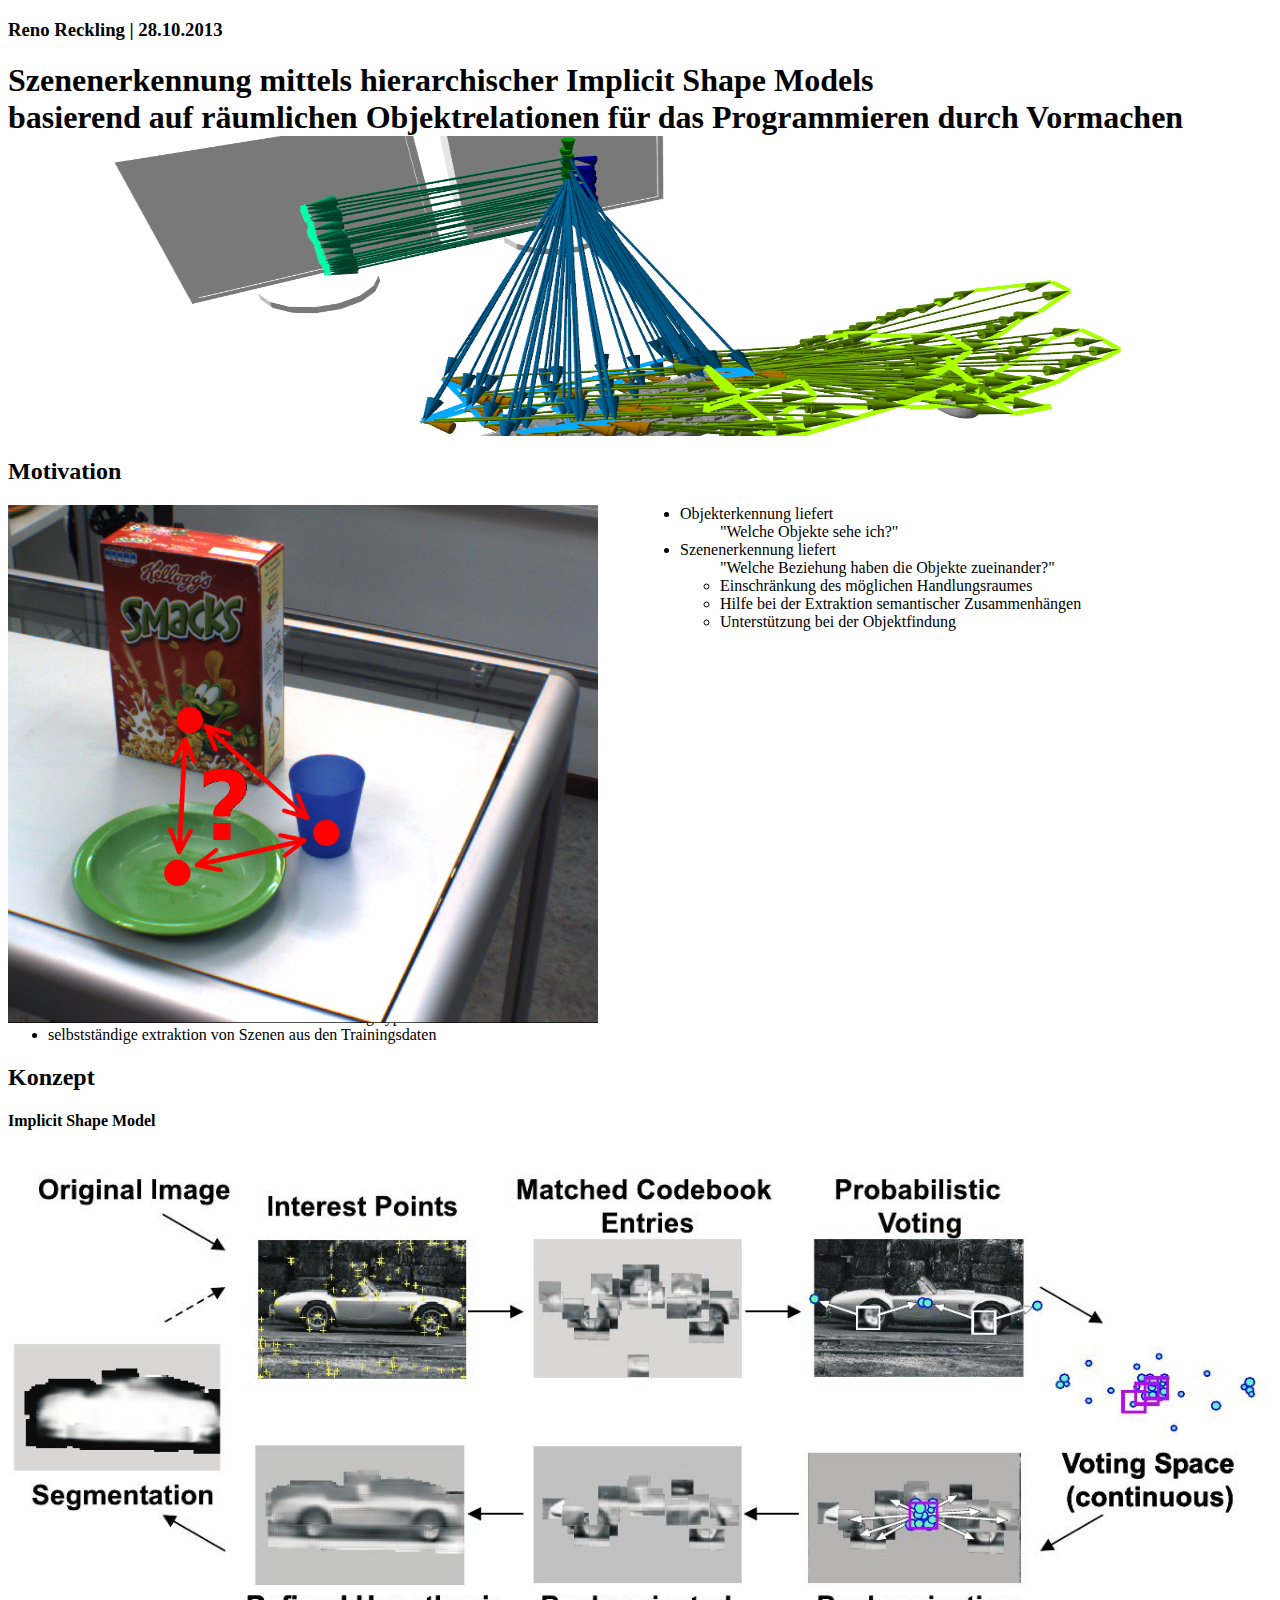
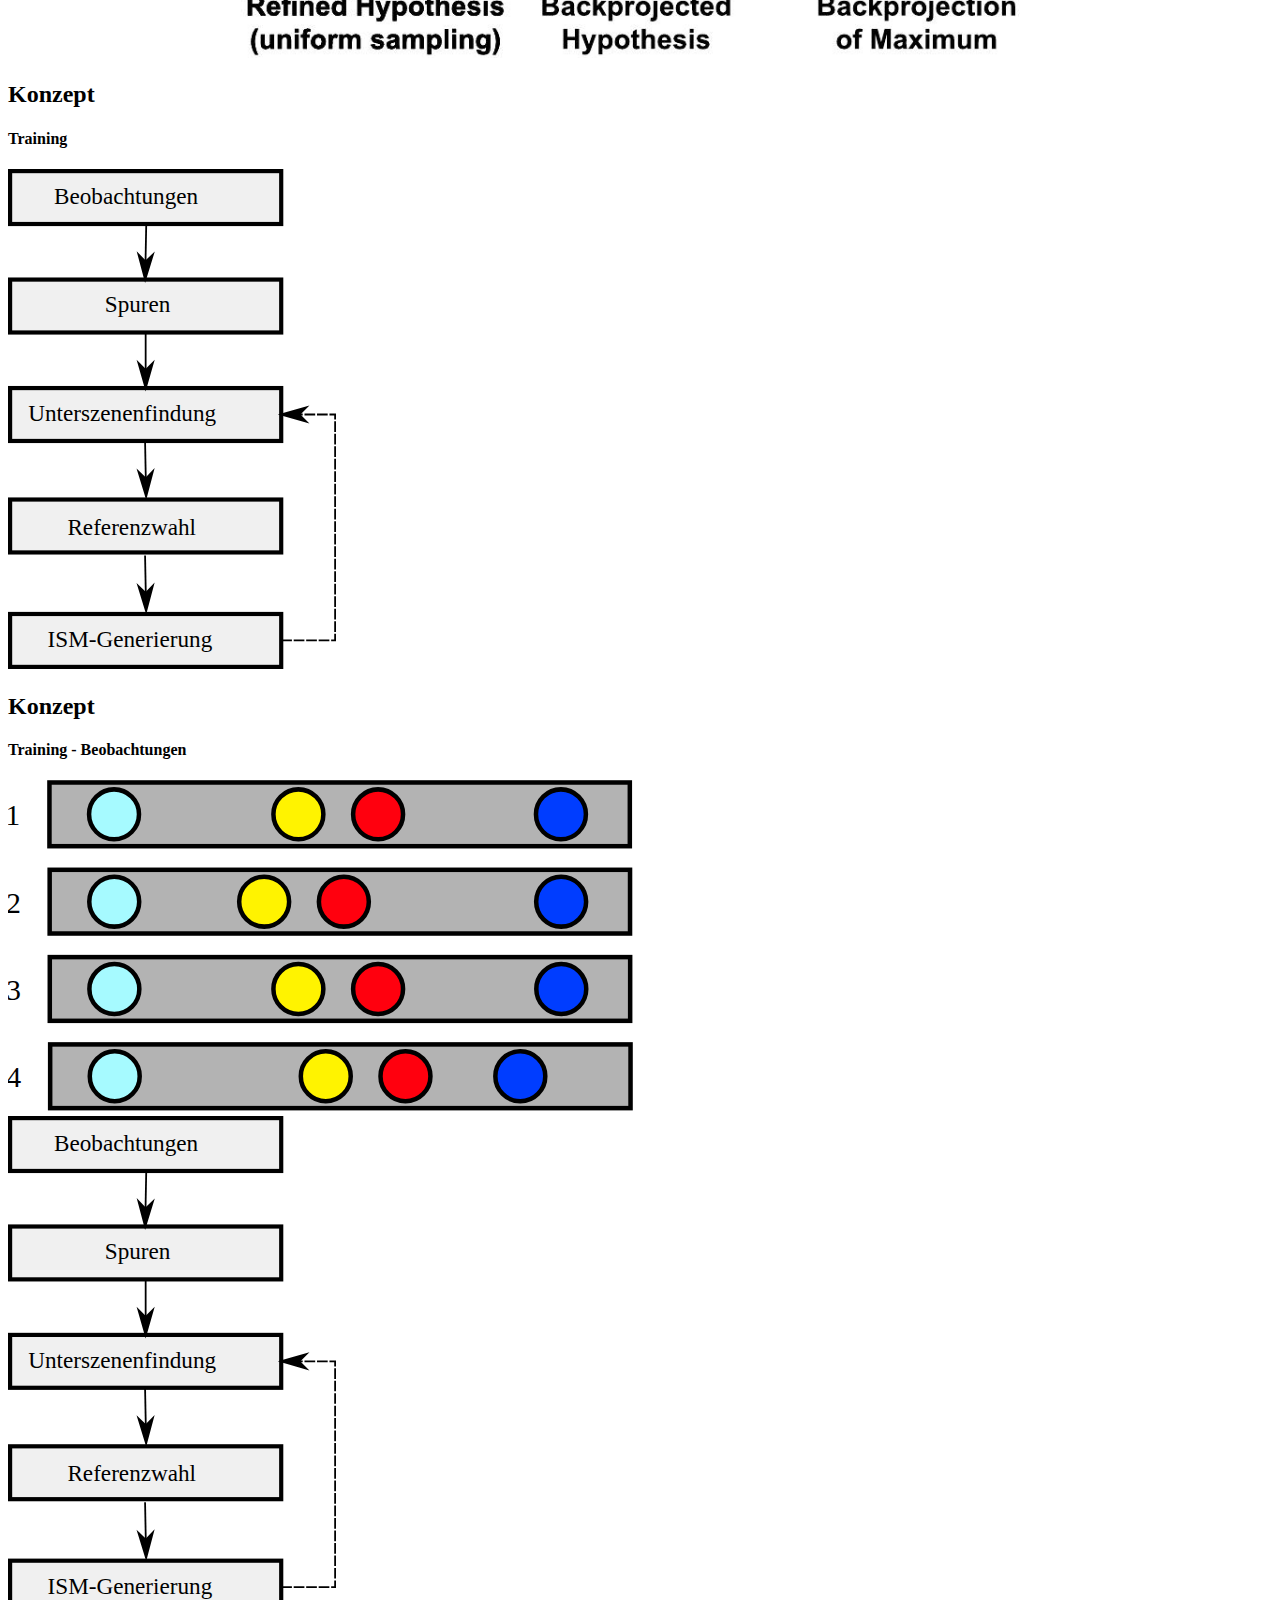
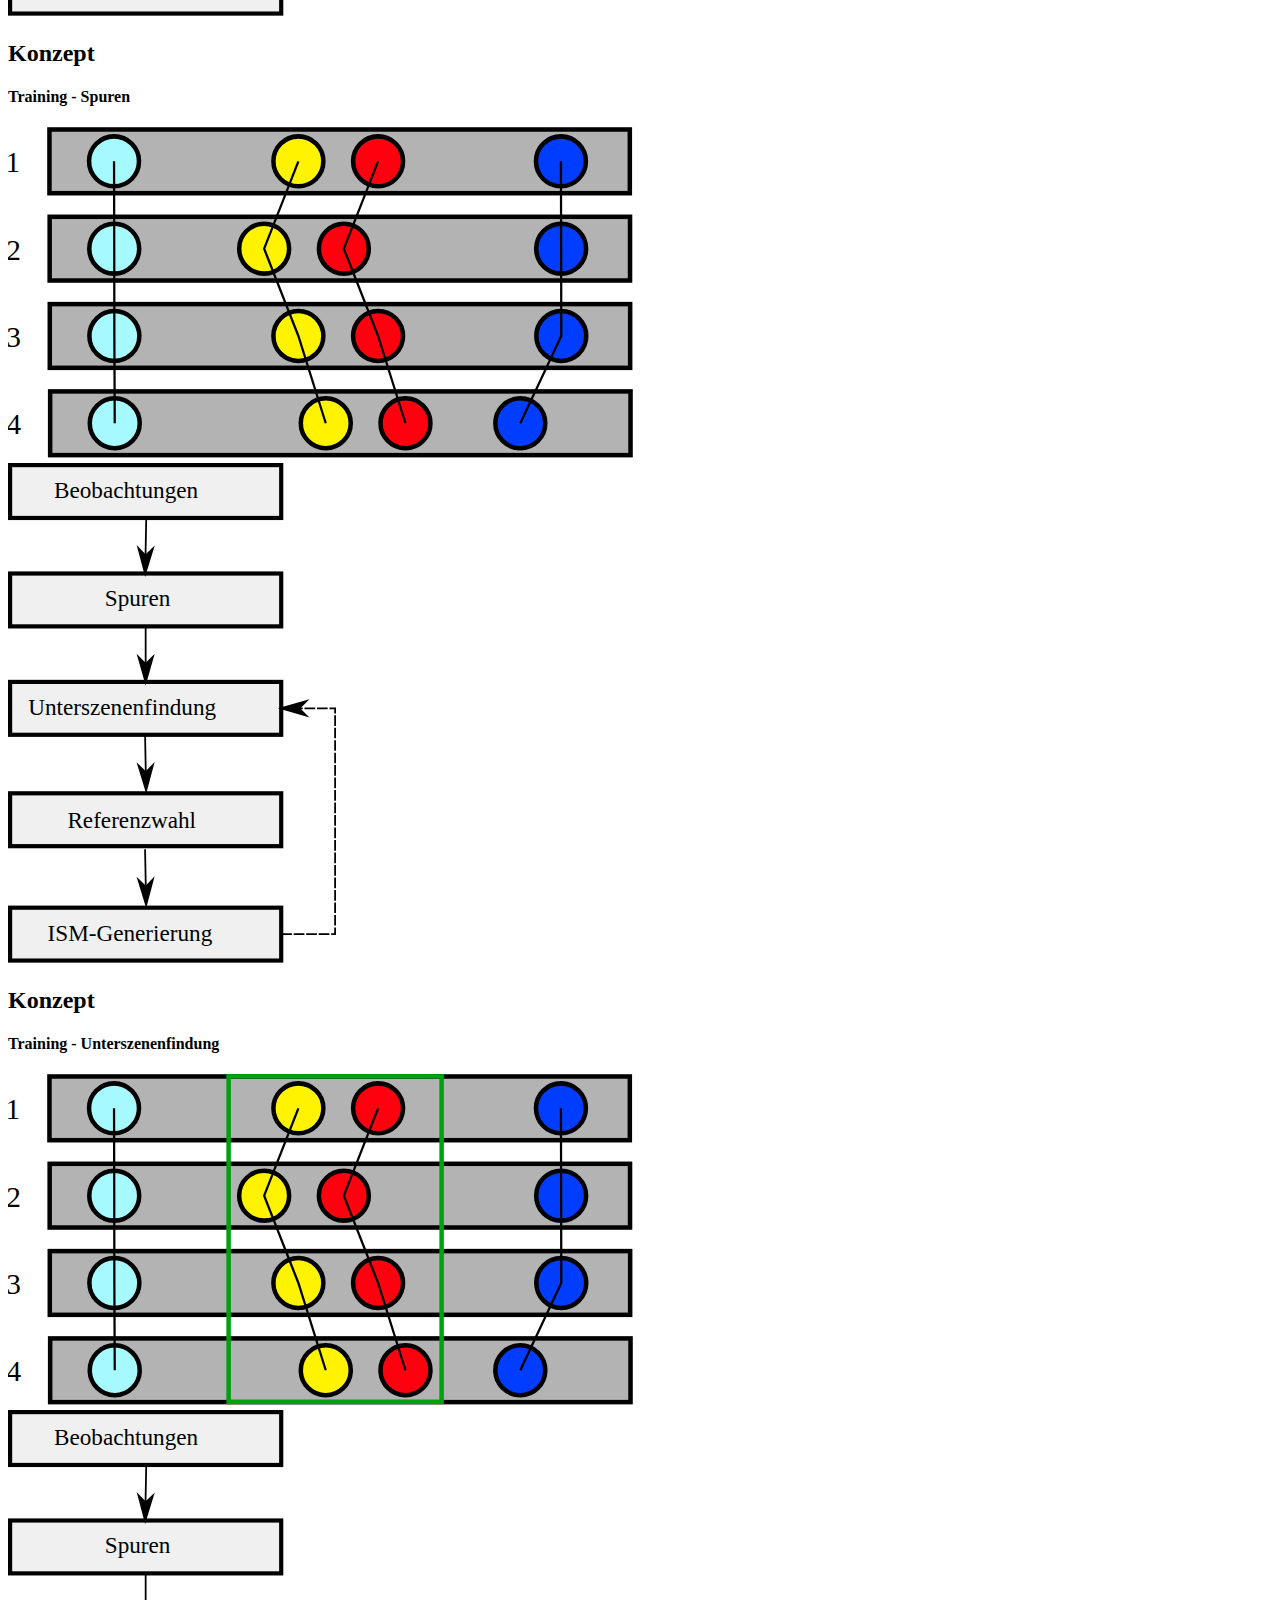
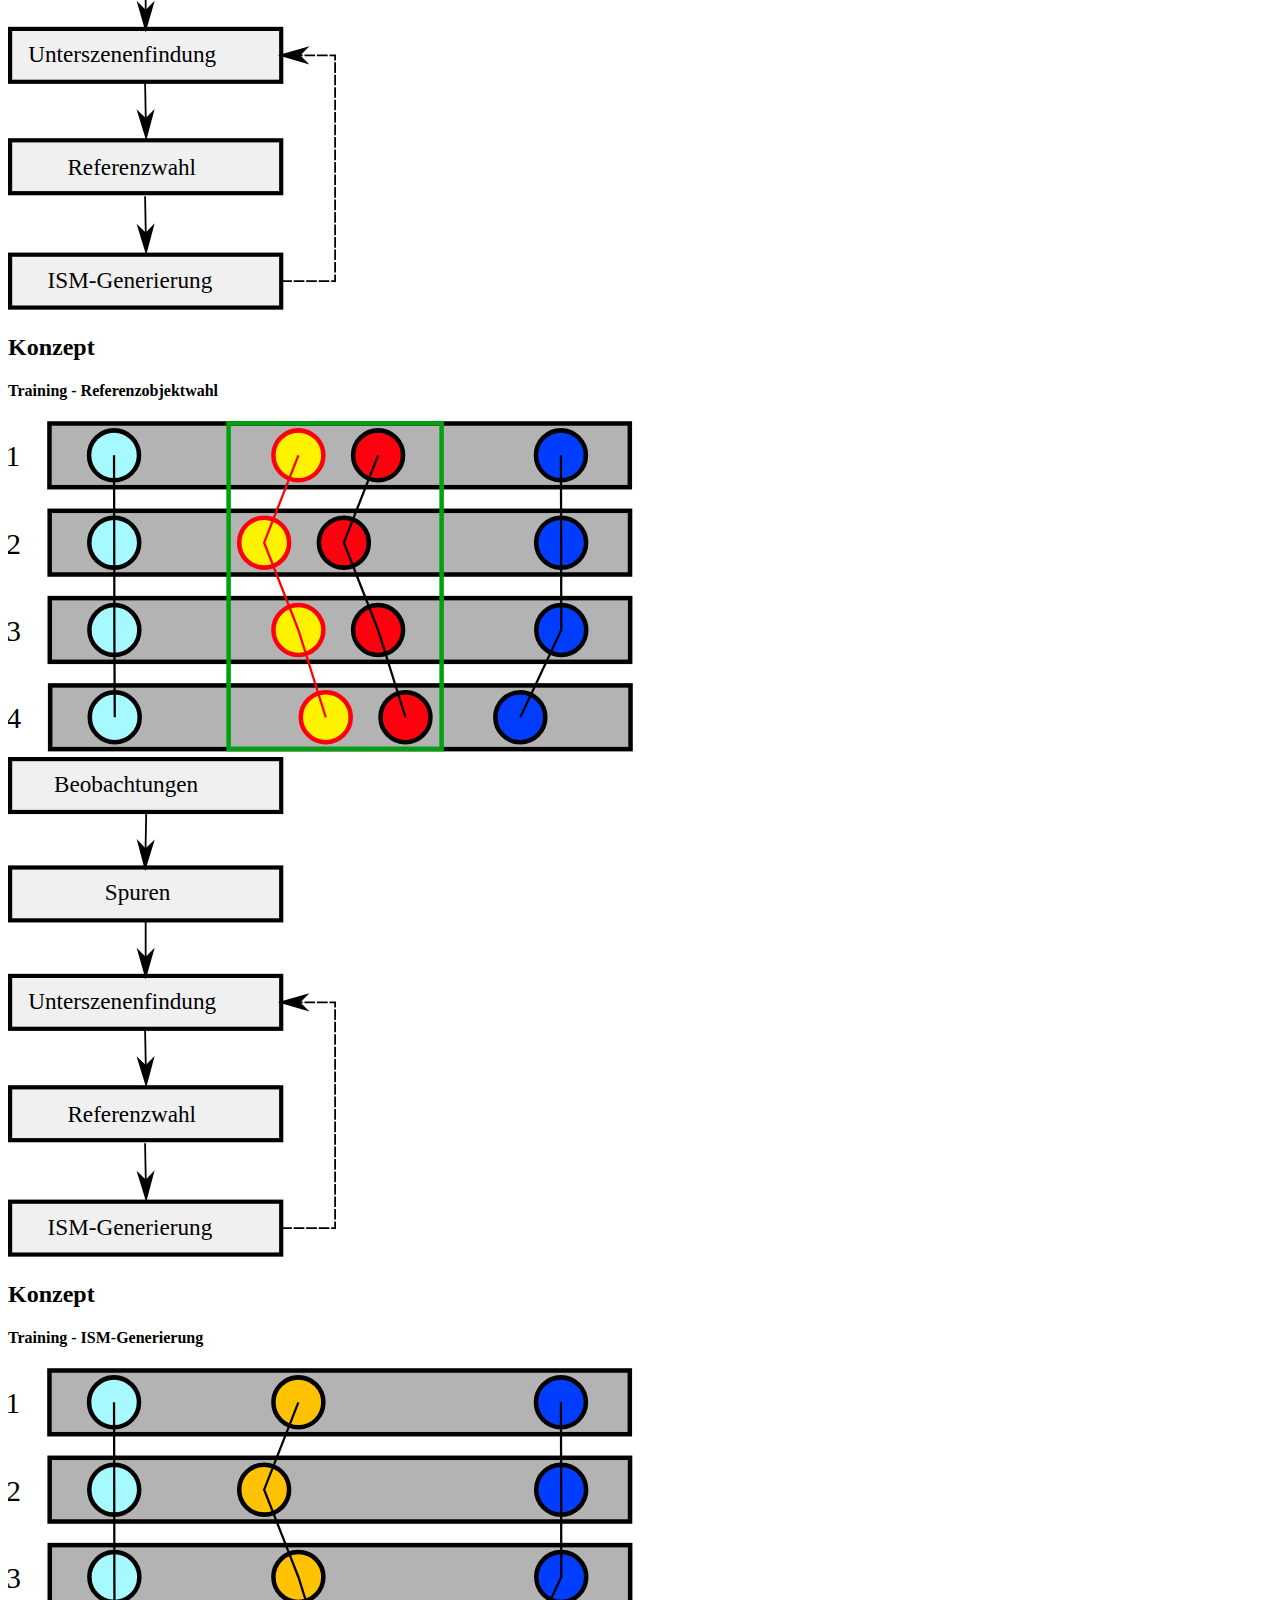
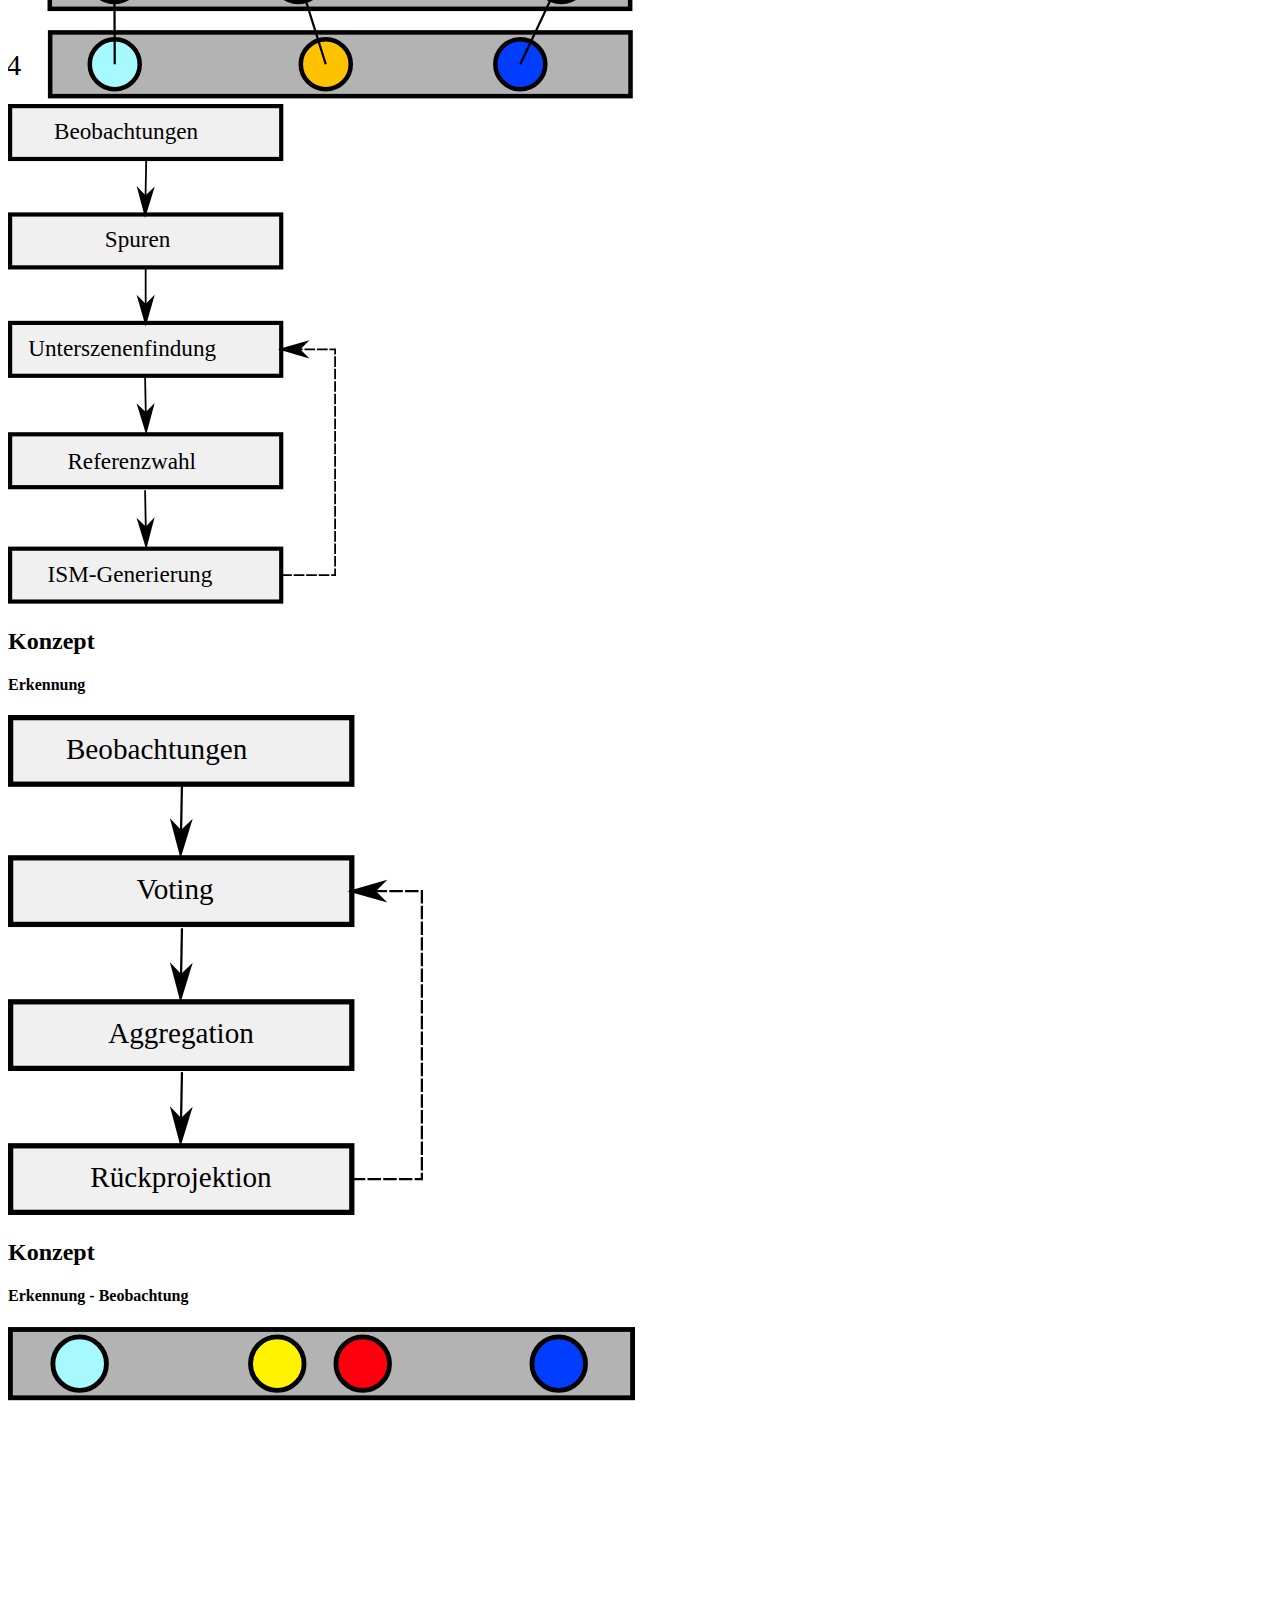
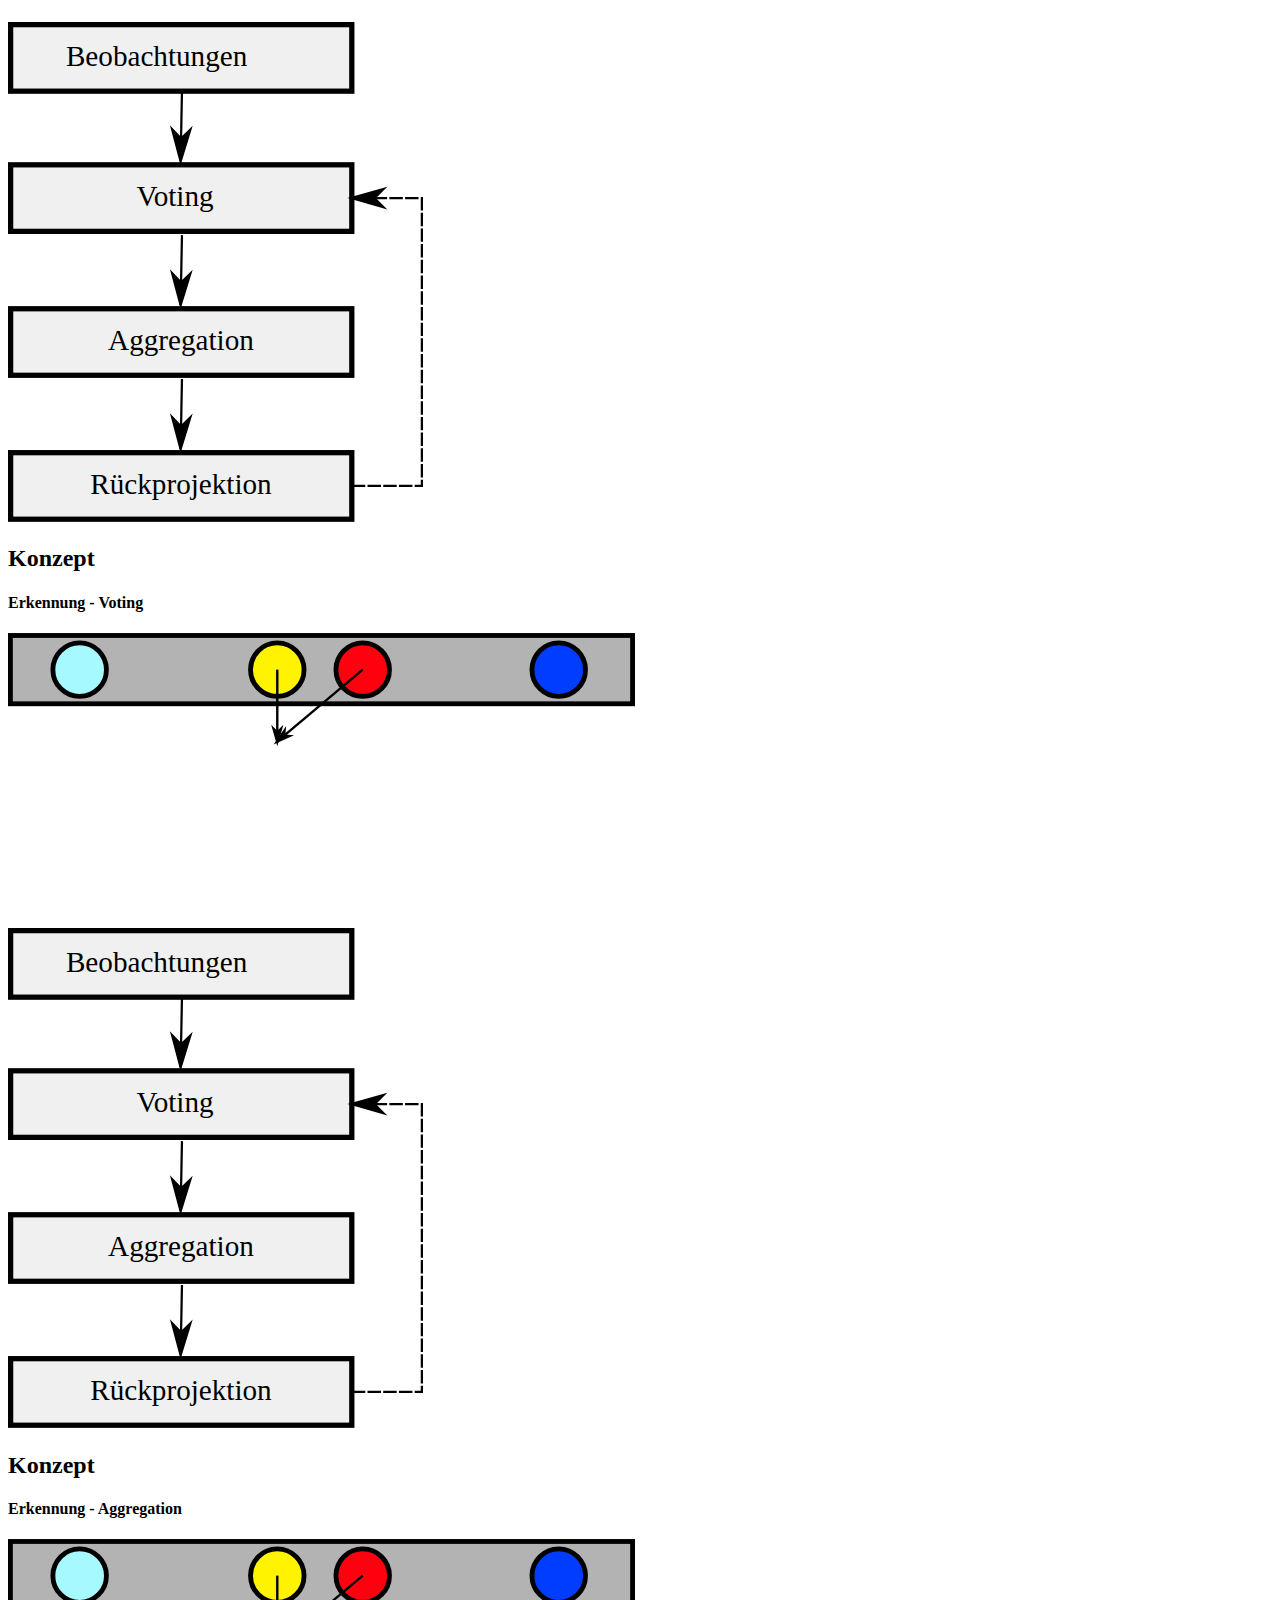
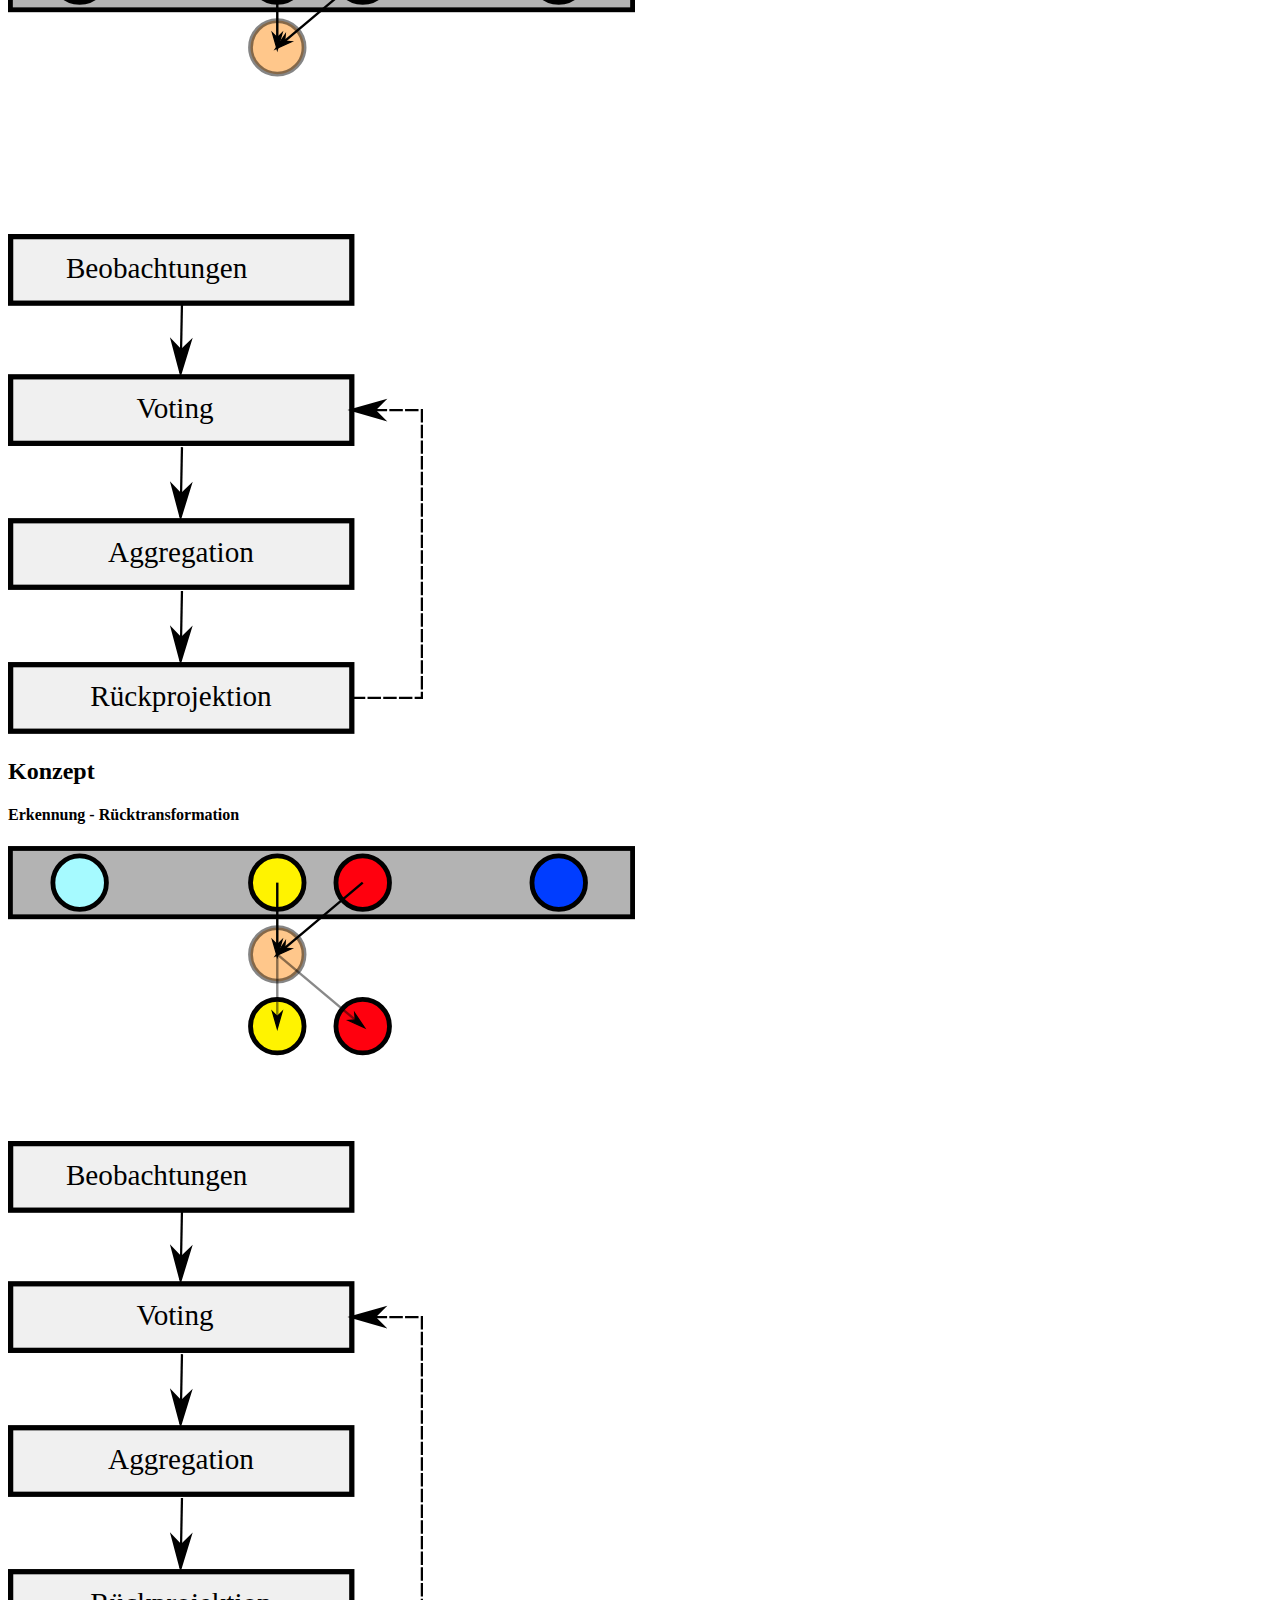
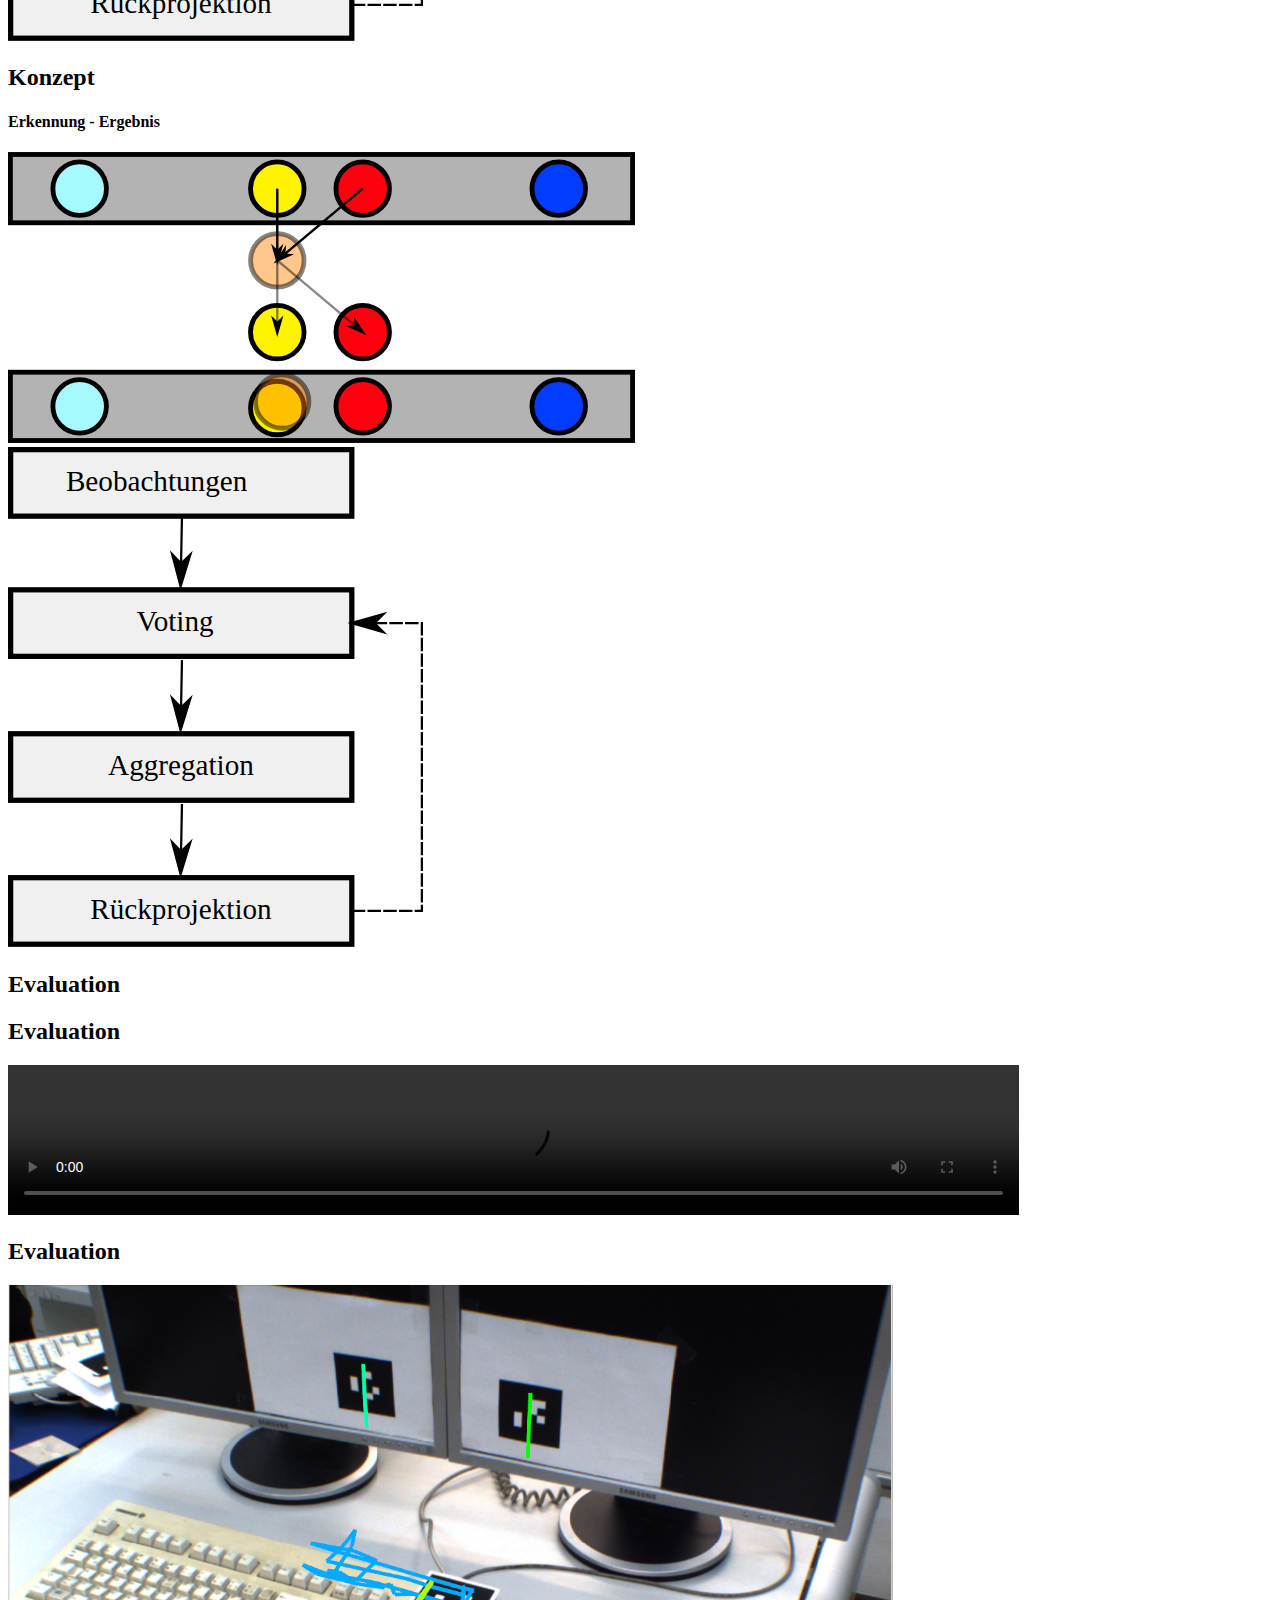
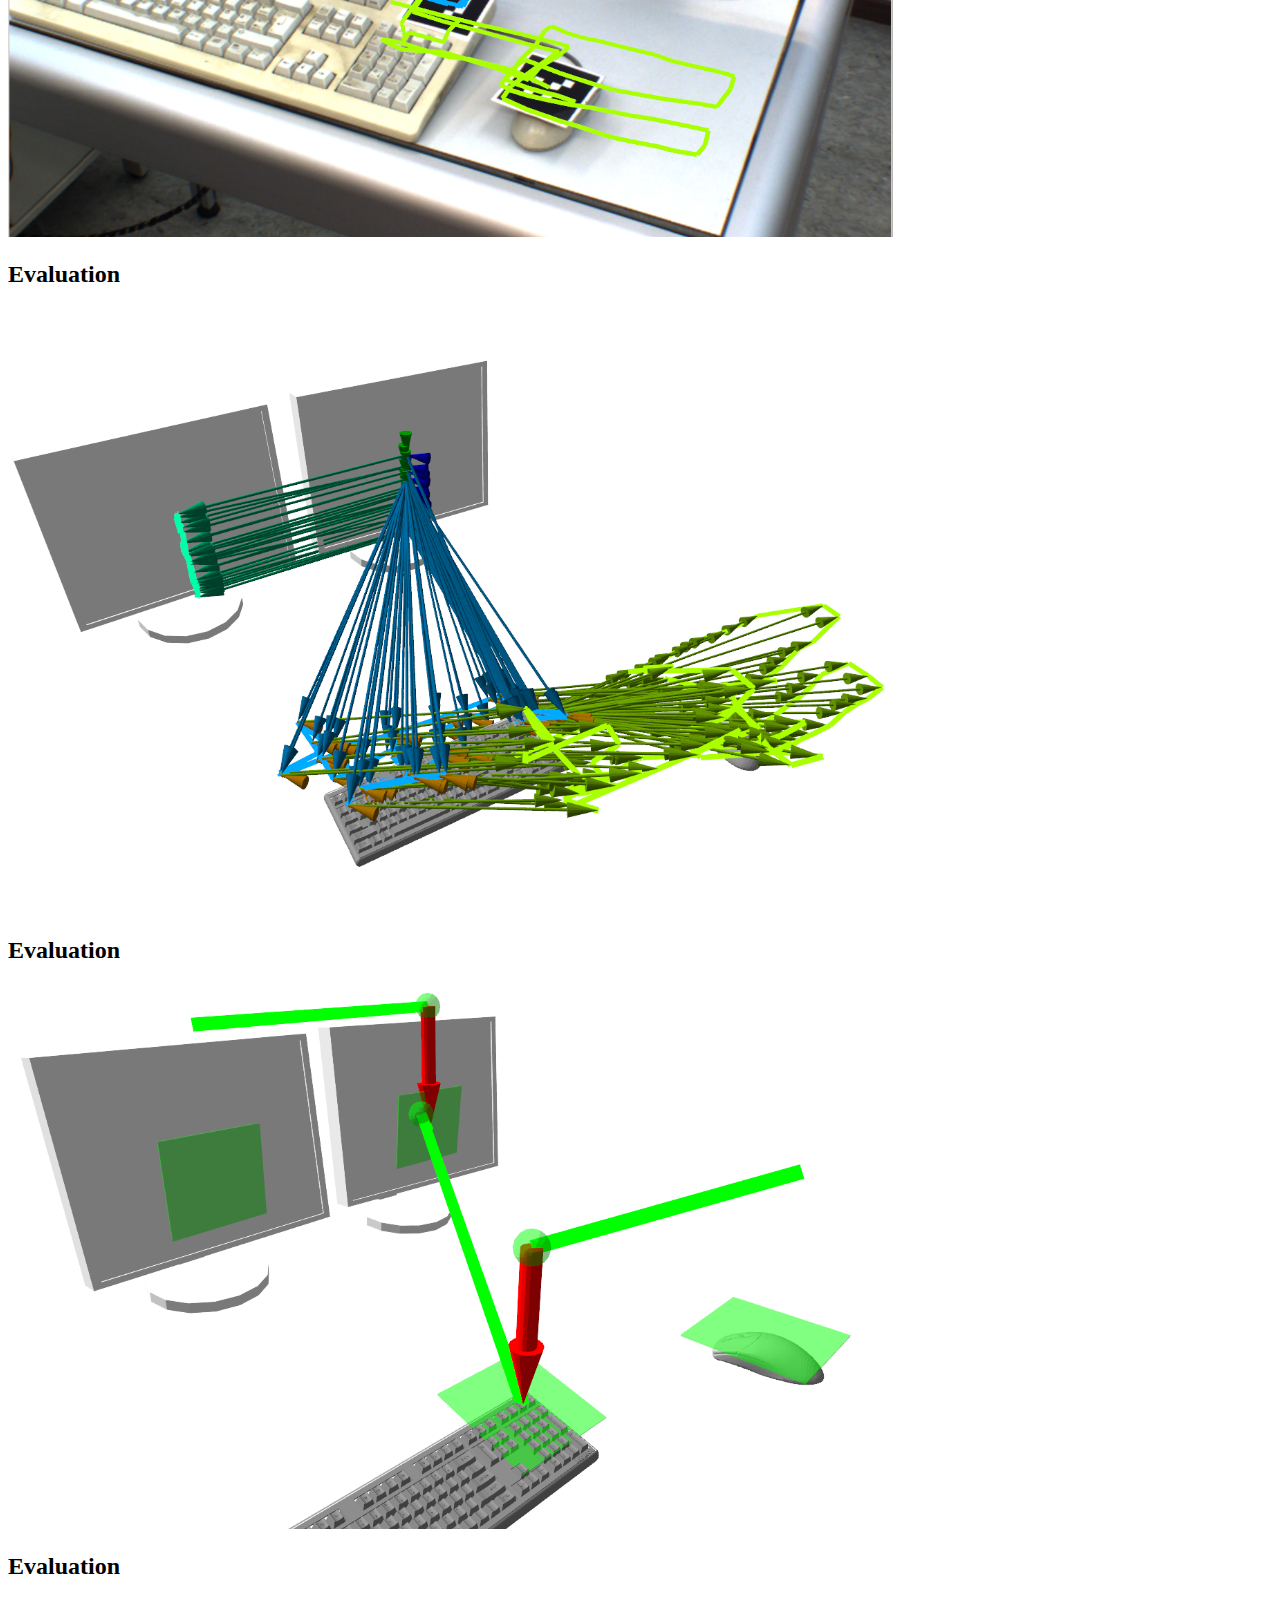
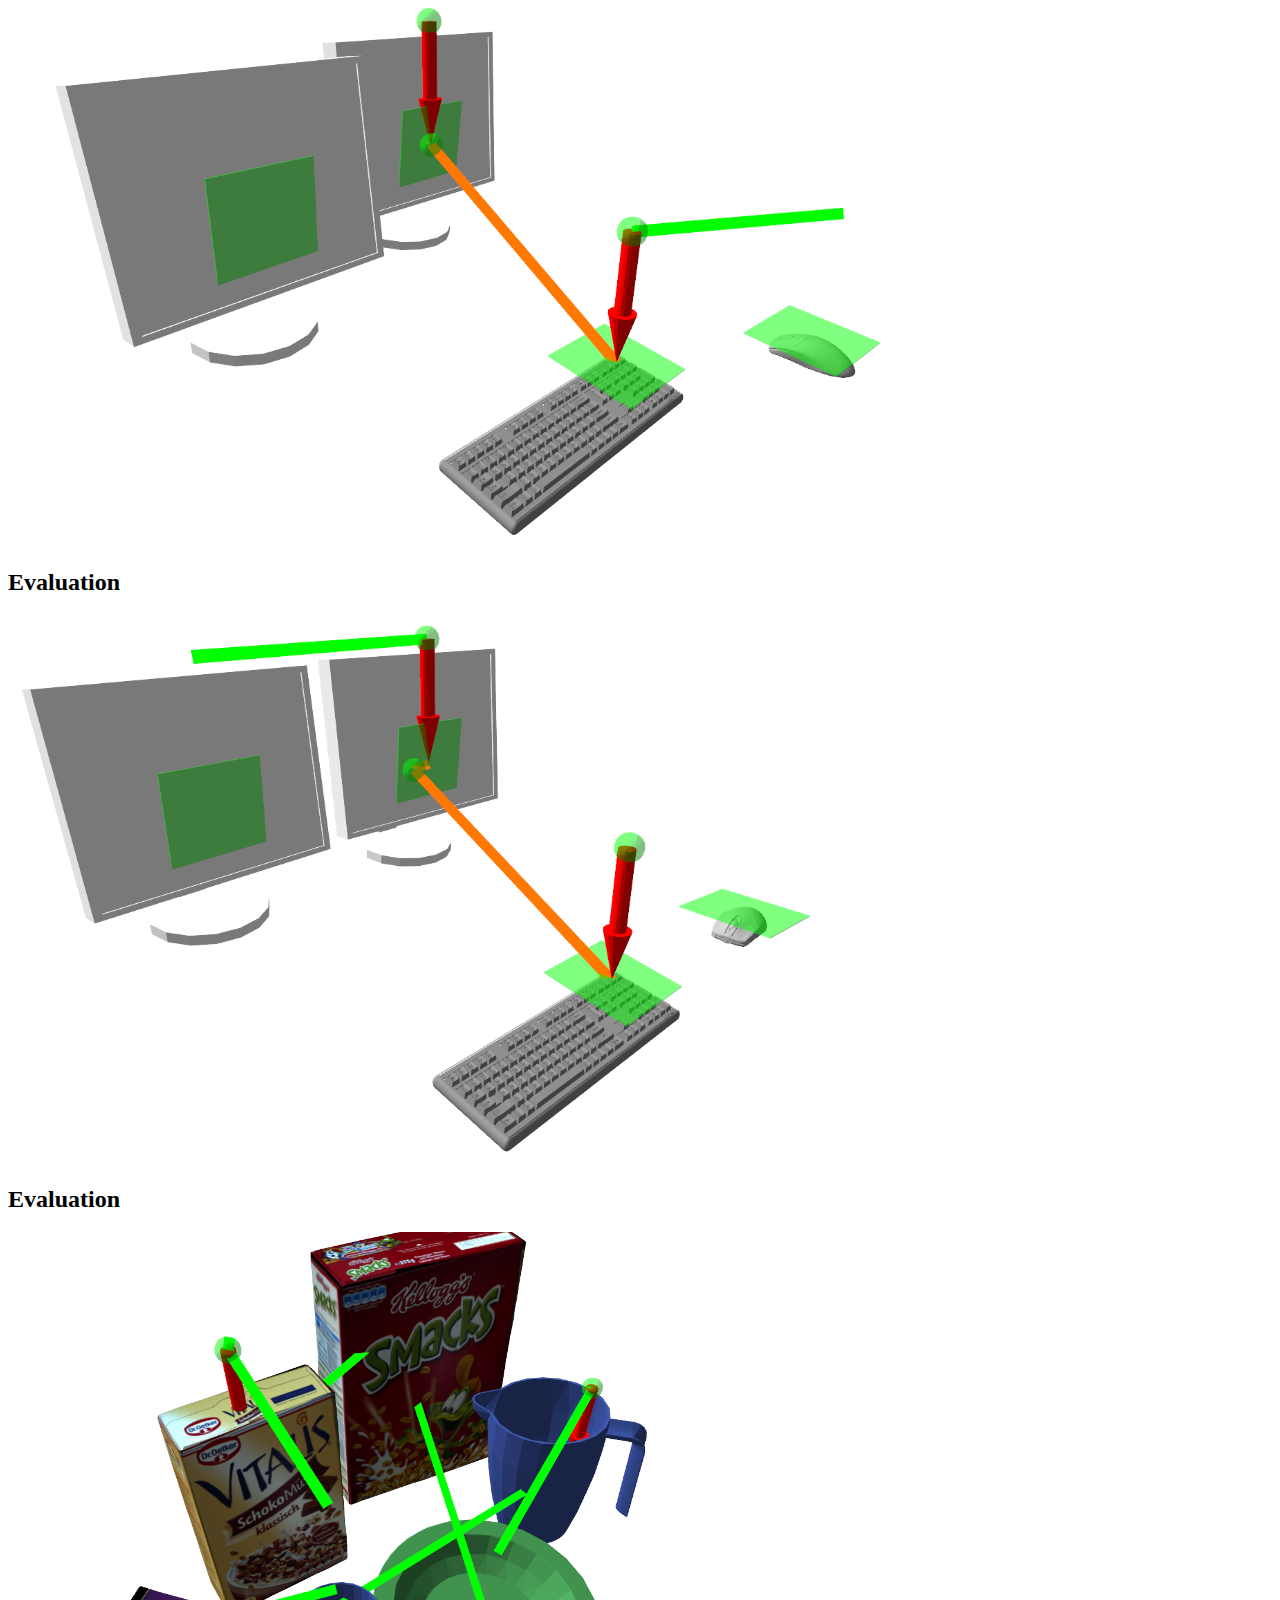
==== index.html @ 78197d16 "mehr bilder" ====
<!DOCTYPE html>
<!--[if lt IE 7]>
<html lang="en" class="no-js lt-ie9 lt-ie8 lt-ie7"></html>
<![endif]-->
<!--[if IE 7]>
<html lang="en" class="no-js lt-ie9 lt-ie8"></html>
<![endif]-->
<!--[if IE 8]>
<html lang="en" class="no-js lt-ie9"></html>
<![endif]-->
<!--[if gt IE 8]><!-->
<html lang="en" class="no-js">
  <!--<![endif]-->
  <head>
    <meta charset="utf-8">
    <meta http-equiv="X-UA-Compatible" content="IE=edge,chrome=1">
    <title>Bachelorvortrag</title>
    <meta name="description" content="">
    <meta name="viewport" content="width=1024, height=768, user-scalable=no">
    <!-- Required stylesheets-->
    <link rel="stylesheet" href="core/deck.core.css">
    <!-- Starter kit custom styles.-->
    <link rel="stylesheet" href="css/slides.custom.css">
    <!-- Extension CSS files go here. Remove or add as needed.-->
    <link rel="stylesheet" href="extensions/goto/deck.goto.css">
    <link rel="stylesheet" href="extensions/menu/deck.menu.css">
    <link rel="stylesheet" href="extensions/navigation/deck.navigation.css">
    <link rel="stylesheet" href="extensions/status/deck.status.css">
    <link rel="stylesheet" href="extensions/hash/deck.hash.css">
    <link rel="stylesheet" href="extensions/scale/deck.scale.css">
    <!-- Style theme. More available in /themes/style/ or create your own.-->
    <!-- Transition. More available in /themes/transition/ or create your own.-->
    <link rel="stylesheet" href="themes/transition/fade.css">
    <!-- Plugin: CodeMirror-->
    <link rel="stylesheet" href="plugins/codemirror/deck.codemirror.css">
    <link rel="stylesheet" href="plugins/codemirror/themes/elegant.css">
    <link rel="stylesheet" href="style.css">
    <!-- Modernizr.-->
    <script src="js/vendor/modernizr.custom.js"></script>
  </head>
  <body>
    <!-- Required JS files.-->
    <script src="js/vendor/jquery-1.8.2.min.js"></script>
    <script src="js/vendor/coffee-script-1.4.0.min.js"></script>
    <script src="core/deck.core.js"></script>
    <div class="deck-container">
      <section id="title" class="slide">
        <h3>Reno Reckling | 28.10.2013</h3>
        <h1>Szenenerkennung mittels hierarchischer Implicit Shape Models
          <div class="subtitle">basierend auf räumlichen Objektrelationen für das Programmieren durch Vormachen</div>
          <div style="background: url('images/training-data.png') no-repeat 0px -100px; height: 300px; margin-left: 100px; background-size: 1024px 500px;"></div>
        </h1>
      </section>
      <section id="Motivation" class="slide">
        <h2>Motivation</h2>
        <div style="position: relative; padding-right: 48px; width: 100%; height: 80%;"><img src="images/motivation1.png" style="position: absolute; top: 0px; left: 0px; width: 45%;">
          <ul style="margin-left: 50%;">
            <li class="slide">Objekterkennung liefert<img src="images/motivation2.png" style="position: absolute; top: 0px; left: 0px; width: 45%;">
              <ul>
                <li style="list-style-type: none;">"Welche Objekte sehe ich?"</li>
              </ul>
            </li>
            <li class="slide">Szenenerkennung liefert<img src="images/motivation3.png" style="position: absolute; top: 0px; left: 0px; width: 45%;">
              <ul>
                <li style="list-style-type: none;">"Welche Beziehung haben die Objekte zueinander?"</li>
              </ul>
              <ul class="slide">
                <li>Einschränkung des möglichen Handlungsraumes</li>
                <li>Hilfe bei der Extraktion semantischer Zusammenhängen</li>
                <li>Unterstützung bei der Objektfindung</li>
              </ul>
            </li>
          </ul>
        </div>
      </section>
      <section id="Aufgaben" class="slide">
        <h2>Aufgabenstellung</h2>
        <ul>
          <li>Erweiterung des Implicit-Shape-Model-Ansatzes auf 6D</li>
          <li>Beobachtung einer Szene über mehrere Minuten bis Stunden</li>
          <li>Generieren eines Modells zur Beschreibung von
            <ul>
              <li>Lage und Orientierung von Objekten zueinander
                <p>"Messer liegt immer rechts von Teller."</p>
              </li>
              <li>Unterszenen auf Basis von Heuristiken</li>
              <li>Lage und Orietierung von Unterszenen zueinander
                <p>"Messer und Teller liegen immer vor der Tasse."</p>
              </li>
            </ul>
          </li>
        </ul>
      </section>
      <section id="Einschrankungen" class="slide">
        <h2>Einschränkungen</h2>
        <div>Kein ...
          <ul>
            <li>online Training</li>
            <li>automatisches Erlernen von neuen Zusammenhangstypen</li>
            <li>selbstständige extraktion von Szenen aus den Trainingsdaten</li>
          </ul>
        </div>
      </section>
      <section id="Konzept" class="slide"><h2>Konzept</h2>

<h4>Implicit Shape Model</h4><img src="images/leibe-car.jpg" height="100%" width="100%">
      </section>
      <section id="Train" class="slide"><h2>Konzept</h2>

<h4>Training</h4><img src="images/training.svg" height="500px">
      </section>
      <section id="Beobacht" class="slide"><h2>Konzept</h2>

<h4>Training - Beobachtungen</h4>
        <div class="col2">
          <object type="image/svg+xml" data="images/beobachtung.svg" class="left-svg"></object>
          <object type="image/svg+xml" data="images/training.svg" class="right-svg beob-svg"></object>
        </div>
      </section>
      <section id="Spur" class="slide"><h2>Konzept</h2>

<h4>Training - Spuren</h4>
        <div class="col2">
          <object type="image/svg+xml" data="images/spuren.svg" class="left-svg"></object>
          <object type="image/svg+xml" data="images/training.svg" class="right-svg spur-svg"></object>
        </div>
      </section>
      <section id="Subs" class="slide"><h2>Konzept</h2>

<h4>Training - Unterszenenfindung</h4>
        <div class="col2">
          <object type="image/svg+xml" data="images/unterszene.svg" class="left-svg"></object>
          <object type="image/svg+xml" data="images/training.svg" class="right-svg sub-svg"></object>
        </div>
      </section>
      <section id="Ref" class="slide"><h2>Konzept</h2>

<h4>Training - Referenzobjektwahl</h4>
        <div class="col2">
          <object type="image/svg+xml" data="images/referenzwahl.svg" class="left-svg"></object>
          <object type="image/svg+xml" data="images/training.svg" class="right-svg ref-svg"></object>
        </div>
      </section>
      <section id="ISM" class="slide"><h2>Konzept</h2>

<h4>Training - ISM-Generierung</h4>
        <div class="col2">
          <object type="image/svg+xml" data="images/ism.svg" class="left-svg"></object>
          <object type="image/svg+xml" data="images/training.svg" class="right-svg ism-svg"></object>
        </div>
      </section>
      <section id="Reco" class="slide"><h2>Konzept</h2>

<h4>Erkennung</h4><img src="images/erkennung.svg" height="500px">
      </section>
      <section id="RecoBeob" class="slide"><h2>Konzept</h2>

<h4>Erkennung - Beobachtung</h4>
        <div class="col2">
          <object type="image/svg+xml" data="images/erkennung-beob.svg" class="left-svg"></object>
          <object type="image/svg+xml" data="images/erkennung.svg" class="right-svg e-beob-svg"></object>
        </div>
      </section>
      <section id="RecoVote" class="slide"><h2>Konzept</h2>

<h4>Erkennung - Voting</h4>
        <div class="col2">
          <object type="image/svg+xml" data="images/erkennung-vote.svg" class="left-svg"></object>
          <object type="image/svg+xml" data="images/erkennung.svg" class="right-svg e-vote-svg"></object>
        </div>
      </section>
      <section id="RecoAgg" class="slide"><h2>Konzept</h2>

<h4>Erkennung - Aggregation</h4>
        <div class="col2">
          <object type="image/svg+xml" data="images/erkennung-agg.svg" class="left-svg"></object>
          <object type="image/svg+xml" data="images/erkennung.svg" class="right-svg e-agg-svg"></object>
        </div>
      </section>
      <section id="RecoRueck" class="slide"><h2>Konzept</h2>

<h4>Erkennung - Rücktransformation</h4>
        <div class="col2">
          <object type="image/svg+xml" data="images/erkennung-rueck.svg" class="left-svg"></object>
          <object type="image/svg+xml" data="images/erkennung.svg" class="right-svg e-rueck-svg"></object>
        </div>
      </section>
      <section id="RecoFin" class="slide"><h2>Konzept</h2>

<h4>Erkennung - Ergebnis</h4>
        <div class="col2">
          <object type="image/svg+xml" data="images/erkennung-finished.svg" class="left-svg"></object>
          <object type="image/svg+xml" data="images/erkennung.svg" class="right-svg e-rueck-svg"></object>
        </div>
      </section>
      <section id="Eval" class="slide"><h2>Evaluation</h2>
      </section>
      <section id="Eval" class="slide"><h2>Evaluation</h2>
        <video controls preload width="80%" height="80%">
          <source src="images/ism.mp4" type="video/mp4">
        </video>
      </section>
      <section id="EvalTischSpur" class="slide"><h2>Evaluation</h2><img src="images/tisch-spuren.png" width="70%" height="70%">
      </section>
      <section id="EvalTischData" class="slide"><h2>Evaluation</h2><img src="images/training-data.png" width="70%" height="70%">
      </section>
      <section id="EvalTischReco" class="slide"><h2>Evaluation</h2><img src="images/s14.png" width="70%" height="70%">
      </section>
      <section id="EvalTischReco2" class="slide"><h2>Evaluation</h2><img src="images/s6.png" width="70%" height="70%">
      </section>
      <section id="EvalTischReco3" class="slide"><h2>Evaluation</h2><img src="images/s10.png" width="70%" height="70%">
      </section>
      <section id="EvalTischReco4" class="slide"><h2>Evaluation</h2><img src="images/alle erkannt.png" width="60%" height="60%">
      </section>
      <section id="EvalPerf" class="slide"><h2>Evaluation - Performance</h2>
        <object type="image/svg+xml" data="images/3.svg"></object>
      </section>
      <section id="EvalPerf2" class="slide"><h2>Evaluation - Performance</h2>
        <object type="image/svg+xml" data="images/2.svg"></object>
      </section>
      <section id="Dank" class="slide"><h1>Danke für die Aufmerksamkeit.</h1>

<h2>Fragen?</h2>
      </section>
      <!-- deck.navigation snippet--><a href="#" title="Previous" class="deck-prev-link">&#8592;</a><a href="#" title="Next" class="deck-next-link">&#8594;</a>
      <!-- deck.status snippet-->
      <p class="deck-status"><span class="deck-status-current"></span>/<span class="deck-status-total"></span></p>
      <!-- deck.goto snippet-->
      <form action="." method="get" class="goto-form">
        <label for="goto-slide">Go to slide:</label>
        <input id="goto-slide" type="text" name="slidenum" list="goto-datalist">
        <datalist id="goto-datalist"></datalist>
        <input type="submit" value="Go">
      </form>
      <!--deck.hash snippet--><a href="." title="Permalink to this slide" class="deck-permalink">#</a>
    </div>
    <!-- Plugin: CodeMirror (with CoffeeScript enhancements).-->
    <script src="plugins/codemirror/codemirror.js"></script>
    <script src="plugins/codemirror/mode/javascript/javascript.js"></script>
    <script src="plugins/codemirror/mode/coffeescript/coffeescript.js"></script>
    <script src="plugins/codemirror/deck.codemirror.js"></script>
    <!-- Extension JS files. Add or remove as needed.-->
    <script src="extensions/hash/deck.hash.js"></script>
    <script src="extensions/menu/deck.menu.js"></script>
    <script src="extensions/goto/deck.goto.js"></script>
    <script src="extensions/status/deck.status.js"></script>
    <script src="extensions/navigation/deck.navigation.js"></script>
    <script src="extensions/scale/deck.scale.js"></script>
    <!-- Initialize the deck.-->
    <script>
      $(function () {
        $("textarea.code").each(function () {
          var $code = $(this);
          
          // Strip initial empty line.
          $code.html($code.html().replace(/^\s*\n/, ""));
          
          // Find indent, if any.
          var match = /^(\s+)/.exec($code.html());
          if (match) {
            // Strip forward whitespace in first section.
            $code.html($code.html()
              .substr(match[0].length)
              .split("\n" + match[0])
              .join("\n")
              .trim());
          }
        });
        // Start deck.
        $.deck('.slide', {
          codemirror: {
            lineNumbers: true,
            theme: "elegant",
            indentUnit: 2,
            indentWithTabs: false,
            runnable: false
          }
        });
        
        function fillNodeByClass(cname, nodeid) {
          var ns = $(cname);
          function reg(n) {
            setTimeout(function() {
              var d = n.contentDocument;
              var r = d.documentElement;
              console.log(r, $(nodeid, r));
              $(nodeid, r).css("fill", "#82bfff");
              console.log($(nodeid, r).css("fill"));
            }, 5000);
          };
          for (var i = 0; i < ns.length; i++) {
            reg(ns[i]);
          }
        }
        var fillings = [
        [".beob-svg", "#svg-beobachtung"],
        [".spur-svg", "#svg-spuren"],
        [".ref-svg", "#svg-referenz"],
        [".sub-svg", "#svg-unterszenen"],
        [".ism-svg", "#svg-ism"],
        [".e-beob-svg", "#svg-beobachtung"],
        [".e-vote-svg", "#svg-vote"],
        [".e-agg-svg", "#svg-agg"],
        [".e-rueck-svg", "#svg-rueck"]
        ];
        fillings.forEach(function(f) {
          fillNodeByClass(f[0], f[1]);
        });
        $.deck('enableScale');
      });
    </script>
  </body>
</html>
---- themes/transition/fade.css ----
.csstransitions.csstransforms .deck-container .slide {
  -webkit-transition: opacity 0ms ease-in-out 0ms;
  -moz-transition: opacity 0ms ease-in-out 0ms;
  -ms-transition: opacity 0ms ease-in-out 0ms;
  -o-transition: opacity 0ms ease-in-out 0ms;
  transition: opacity 0ms ease-in-out 0ms;
}
.csstransitions.csstransforms .deck-container:not(.deck-menu) > .slide {
  position: absolute;
  top: 0;
  left: 0;
  -webkit-box-sizing: border-box;
  -moz-box-sizing: border-box;
  box-sizing: border-box;
  width: 100%;
  padding: 0 48px;
}
.csstransitions.csstransforms .deck-container:not(.deck-menu) > .slide .slide {
  /*position: relative;*/
  left: 0;
  top: 0;
}
.csstransitions.csstransforms .deck-container:not(.deck-menu) > .slide .deck-next, .csstransitions.csstransforms .deck-container:not(.deck-menu) > .slide .deck-after {
  opacity: 0;
}
.csstransitions.csstransforms .deck-container:not(.deck-menu) > .slide .deck-current {
  opacity: 1;
}
.csstransitions.csstransforms .deck-container:not(.deck-menu) > .deck-previous, .csstransitions.csstransforms .deck-container:not(.deck-menu) > .deck-before, .csstransitions.csstransforms .deck-container:not(.deck-menu) > .deck-next, .csstransitions.csstransforms .deck-container:not(.deck-menu) > .deck-after {
  opacity: 0;
  pointer-events: none;
}
.csstransitions.csstransforms .deck-container:not(.deck-menu) > .deck-before .slide, .csstransitions.csstransforms .deck-container:not(.deck-menu) > .deck-previous .slide {
  visibility: visible;
}
.csstransitions.csstransforms .deck-container:not(.deck-menu) > .deck-child-current {
  opacity: 1;
  visibility: visible;
  pointer-events: auto;
}
.csstransitions.csstransforms .deck-container:not(.deck-menu) > .deck-child-current .deck-next, .csstransitions.csstransforms .deck-container:not(.deck-menu) > .deck-child-current .deck-after {
  visibility: hidden;
}
---- style.css ----
.col2 {
    -webkit-column-count: 2;
    -webkit-column-gap: 10px;
    -moz-column-count: 2;
    -moz-column-gap: 10px;
    column-count: 2;
    column-gap: 10px;
}

.left-svg {
    width: 100%;
}

.right-svg {
    height: 500px;
}
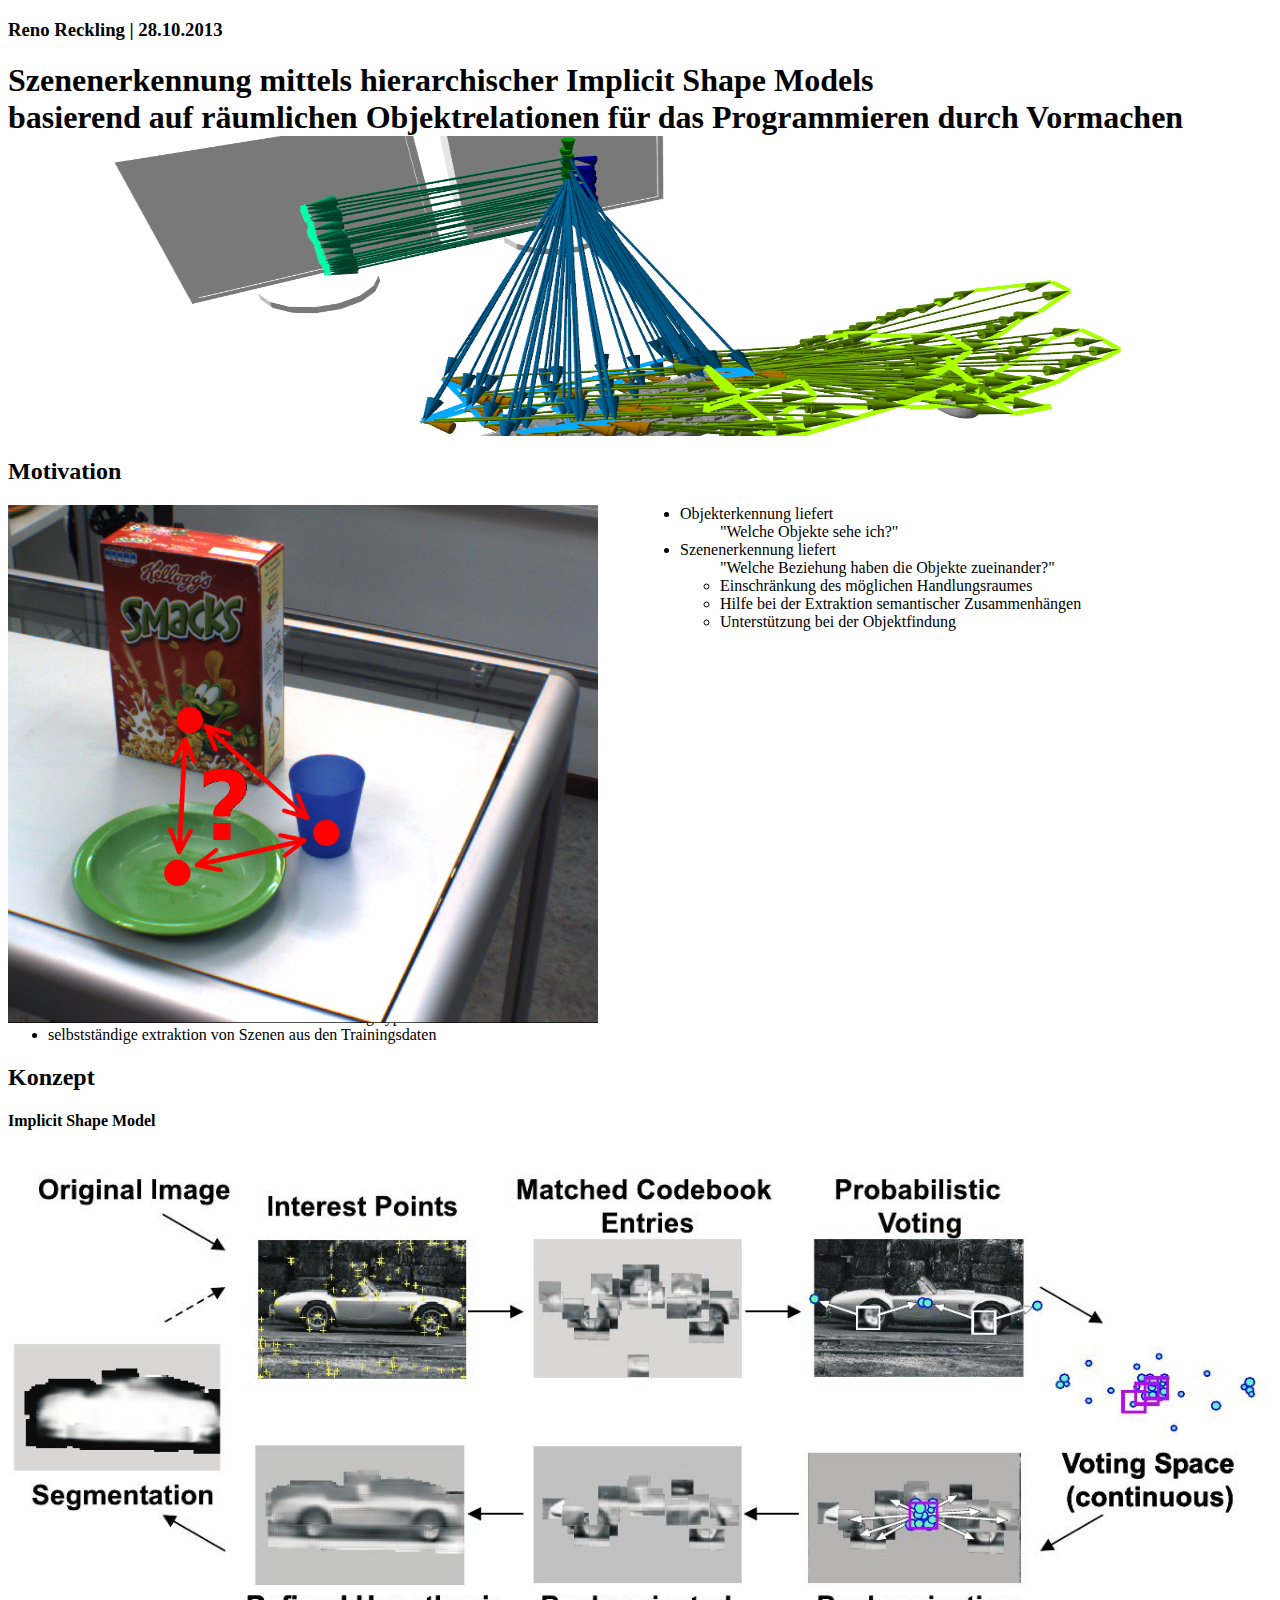
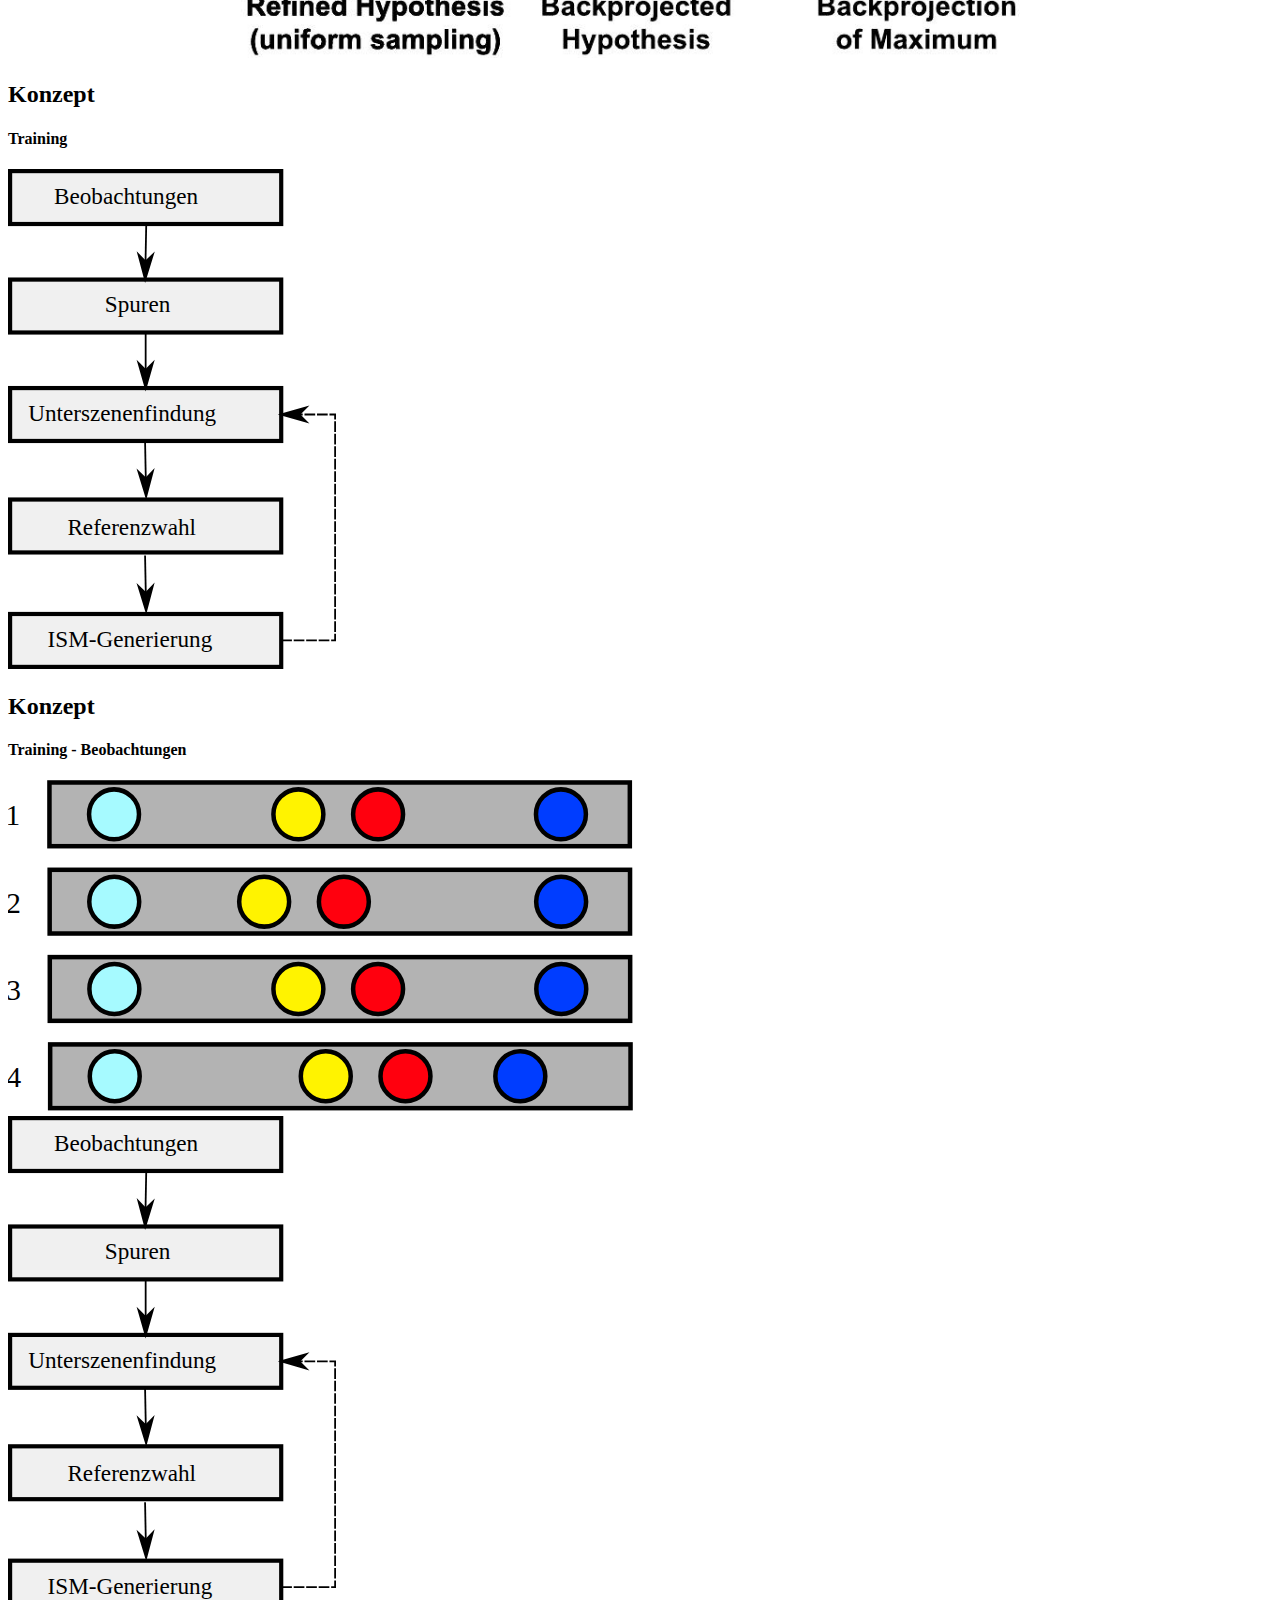
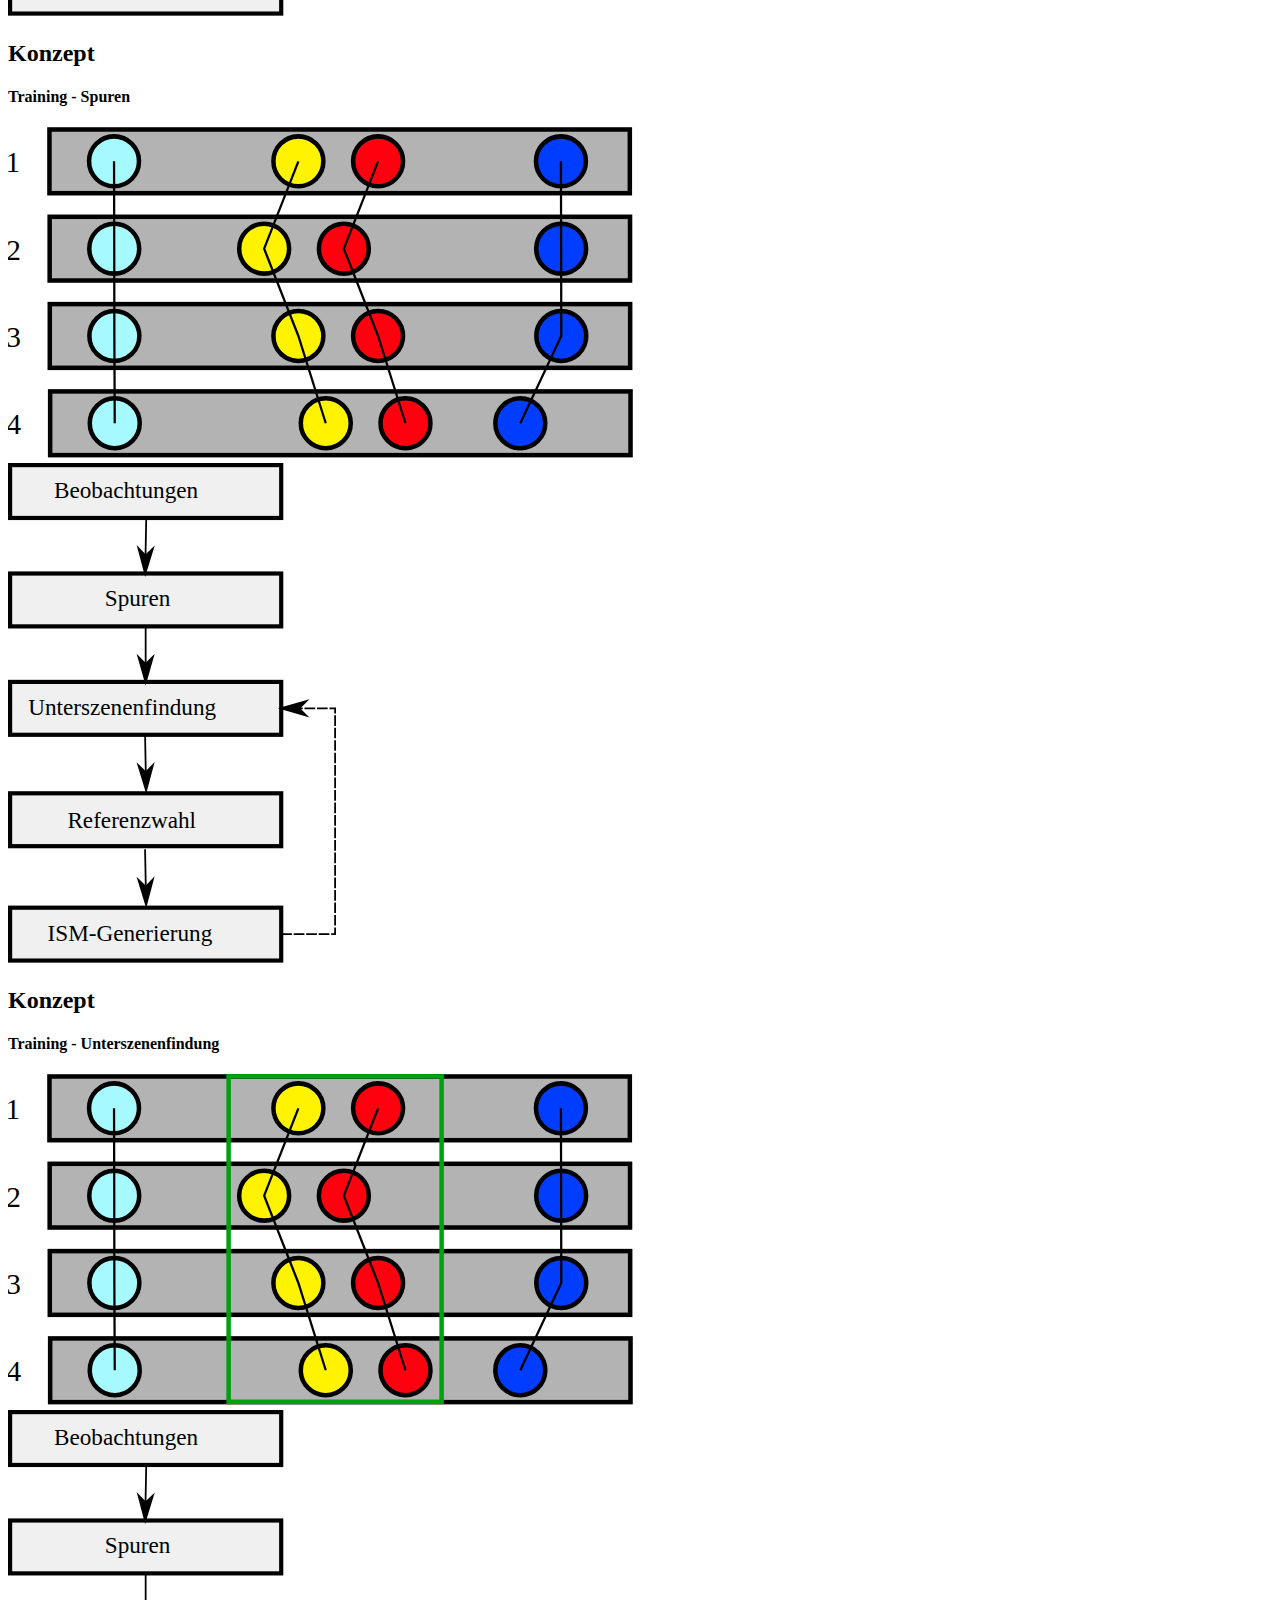
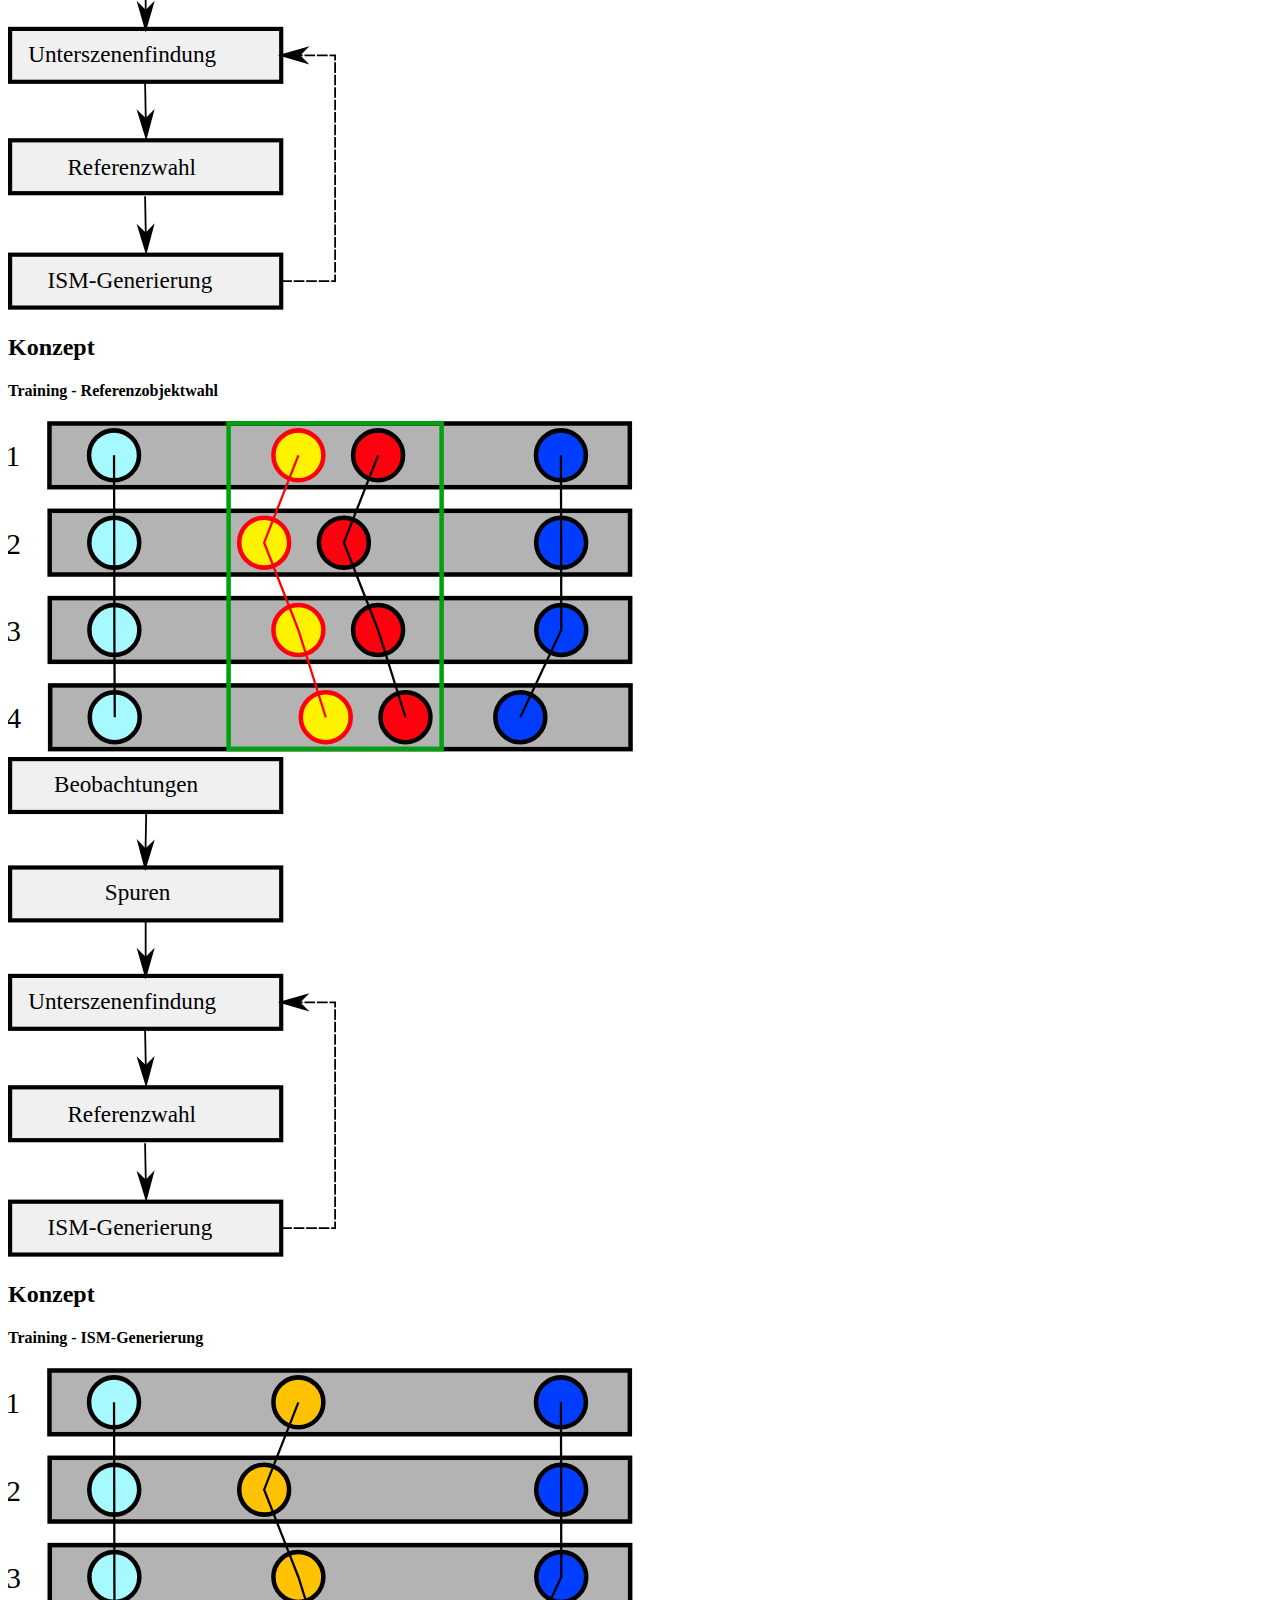
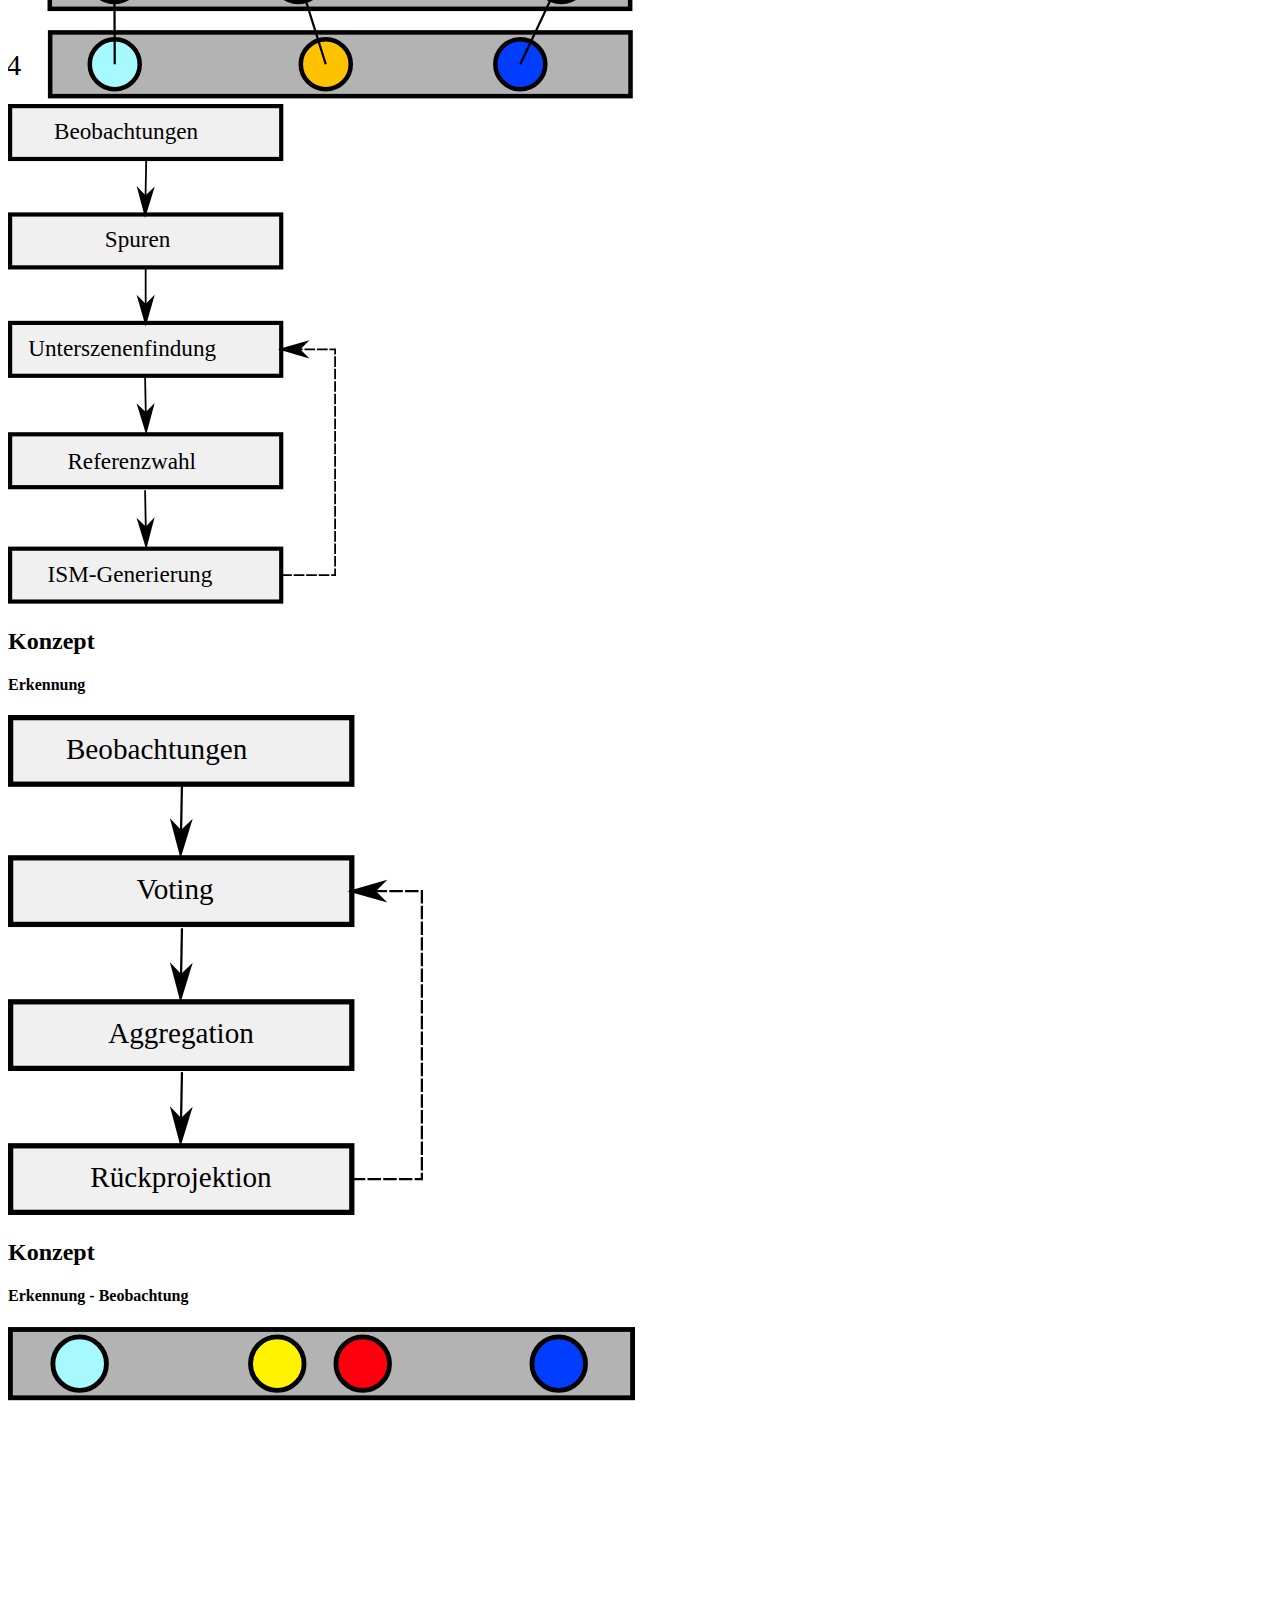
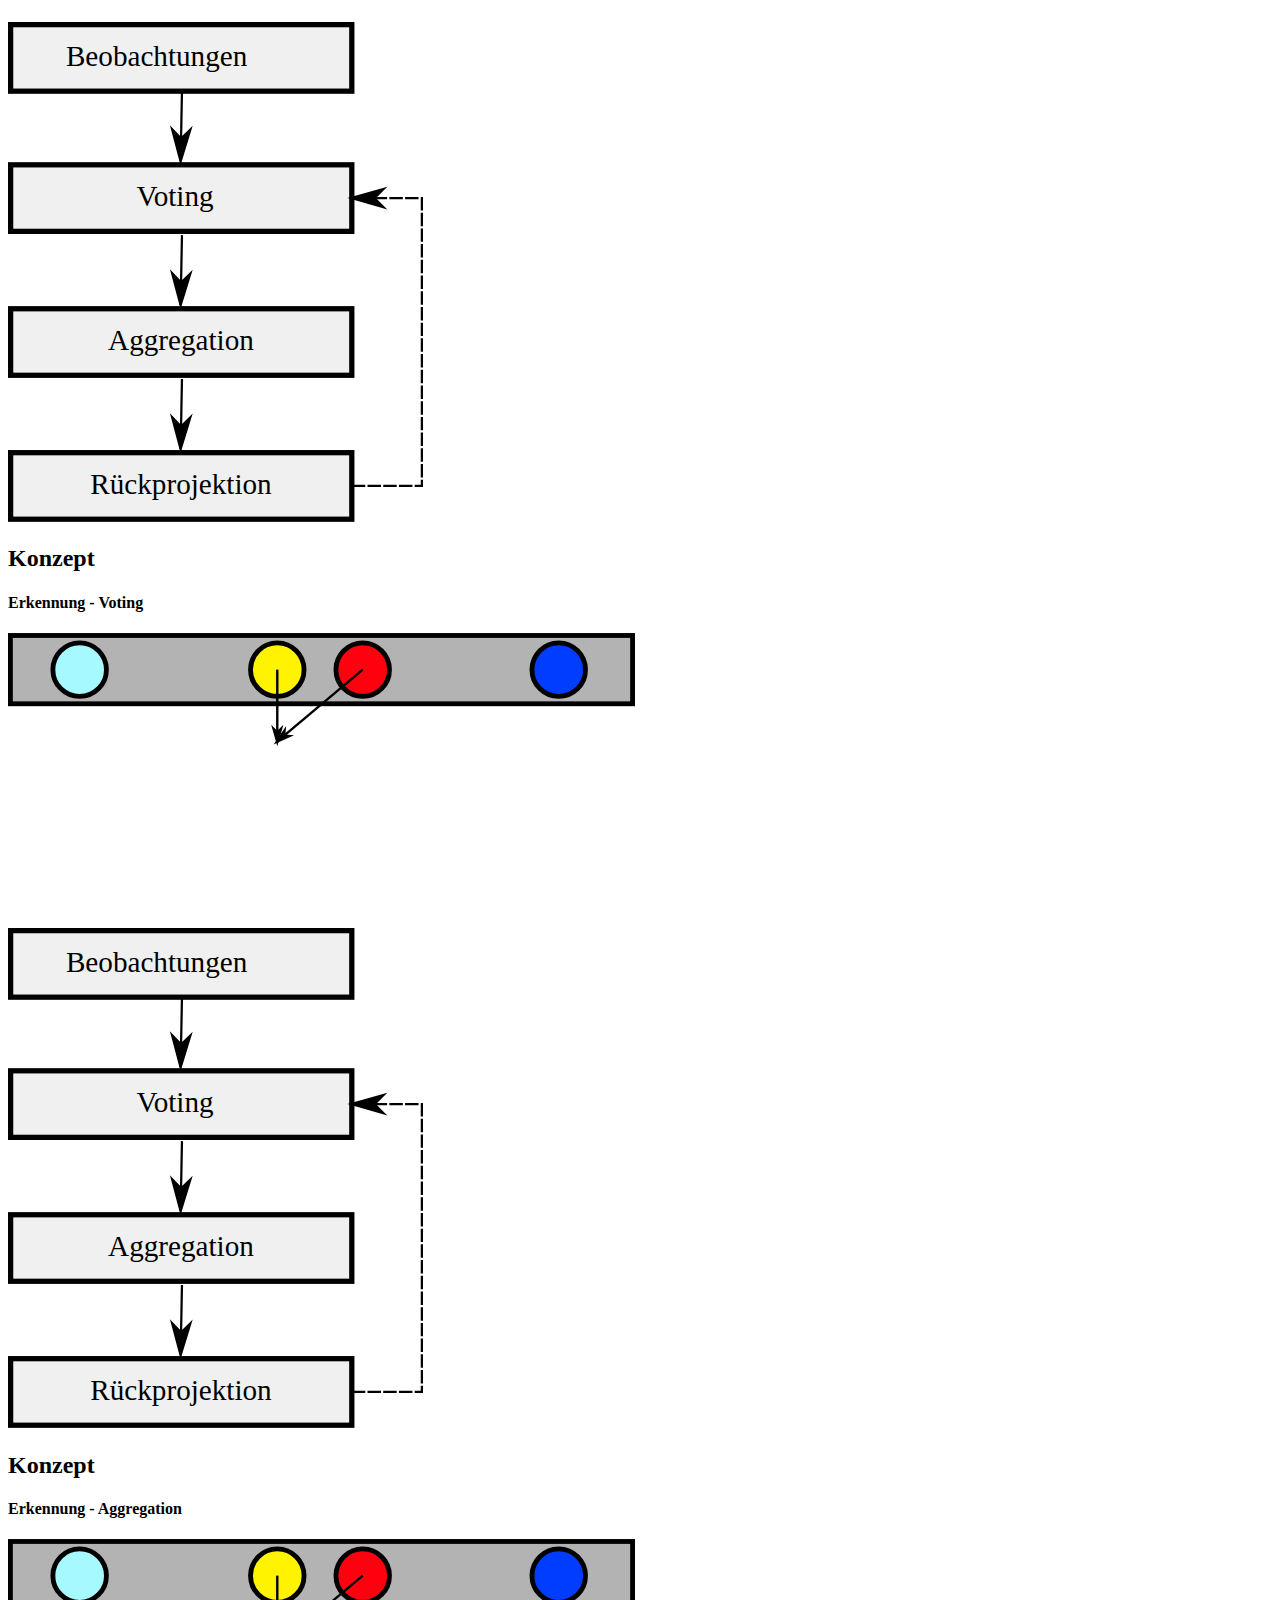
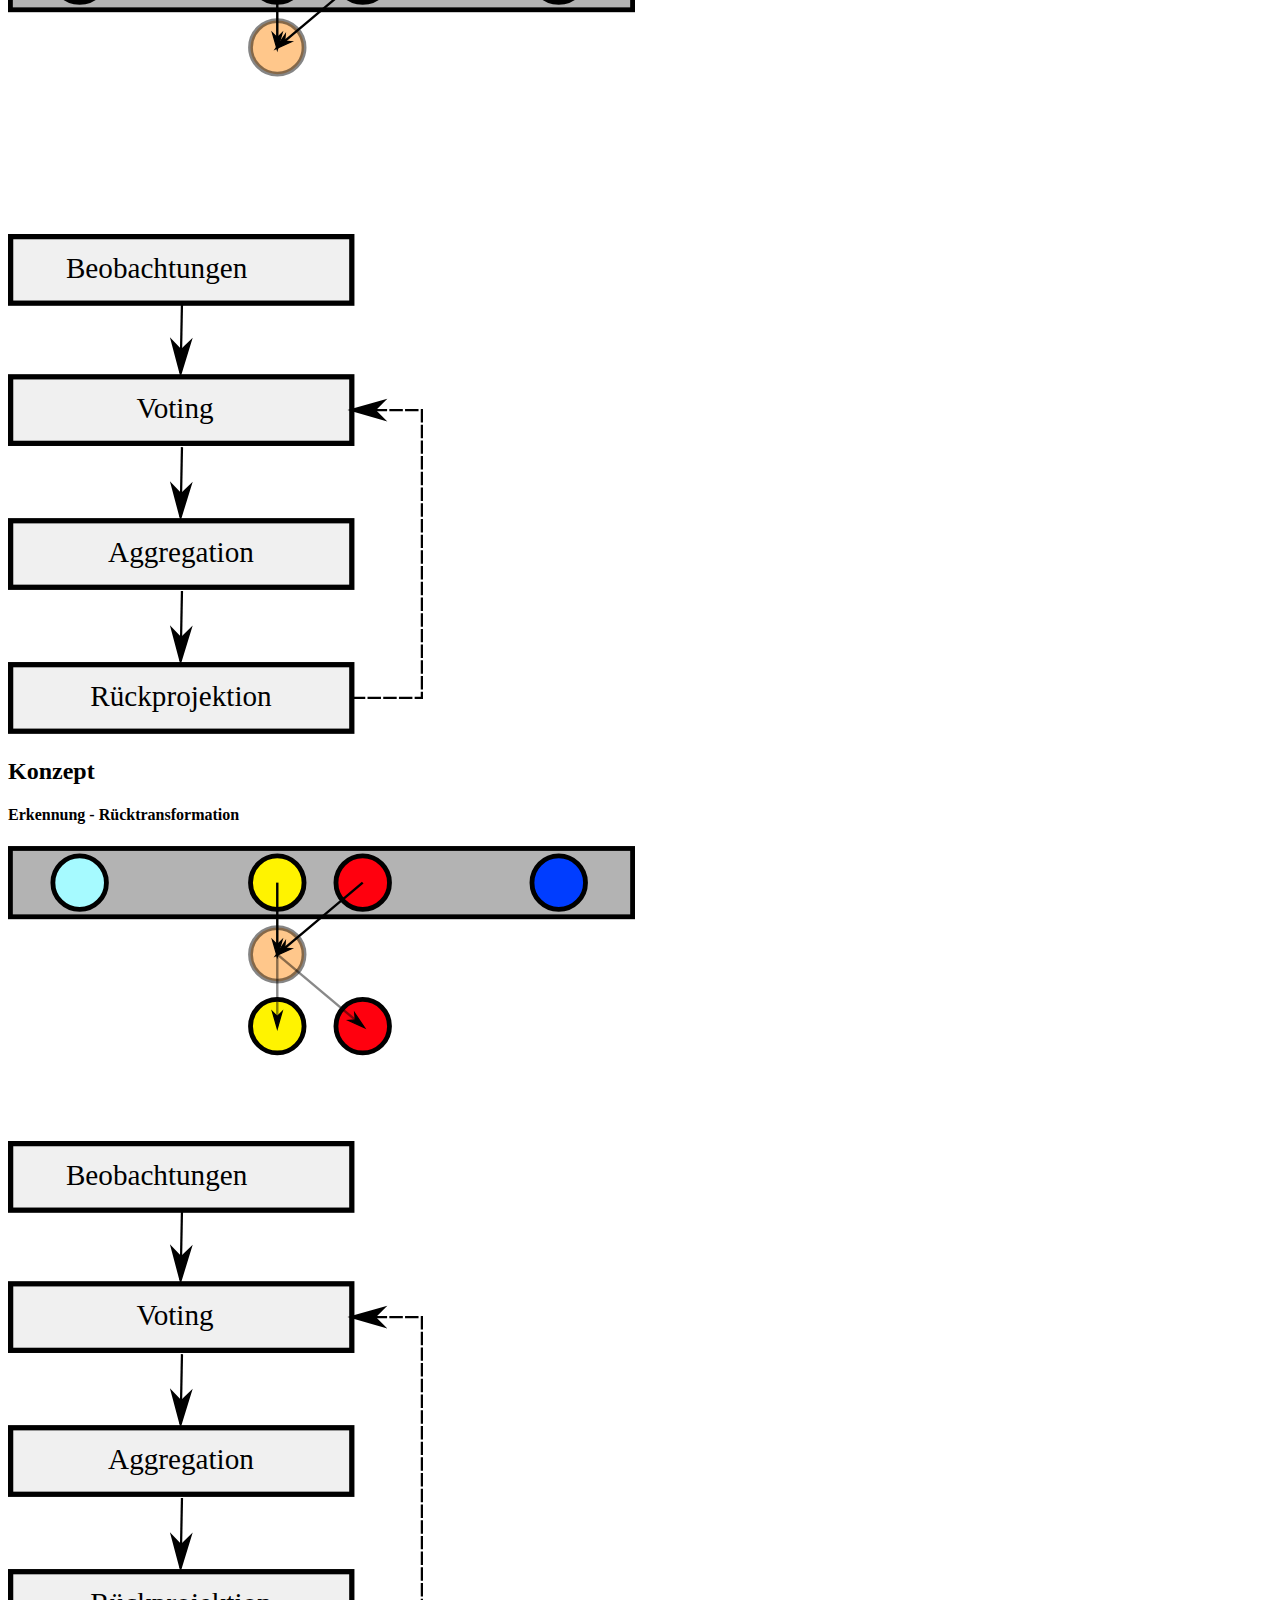
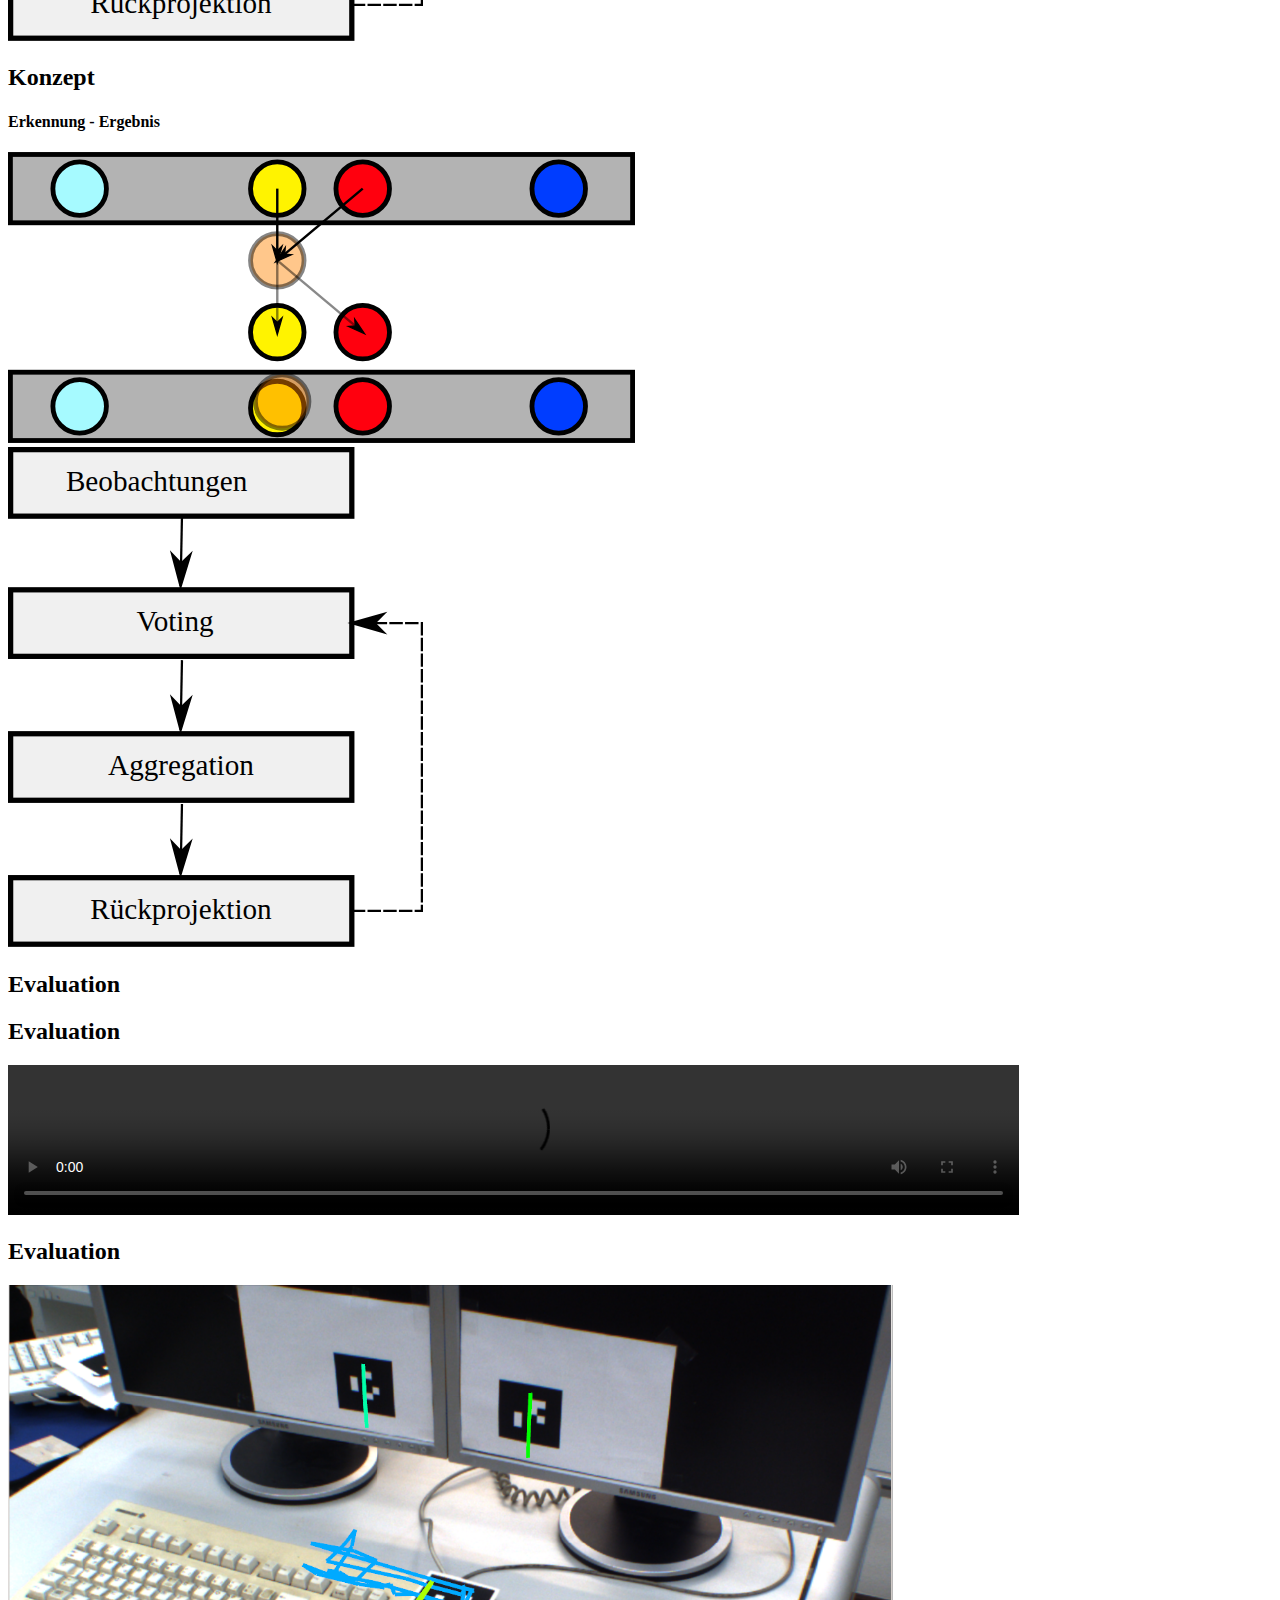
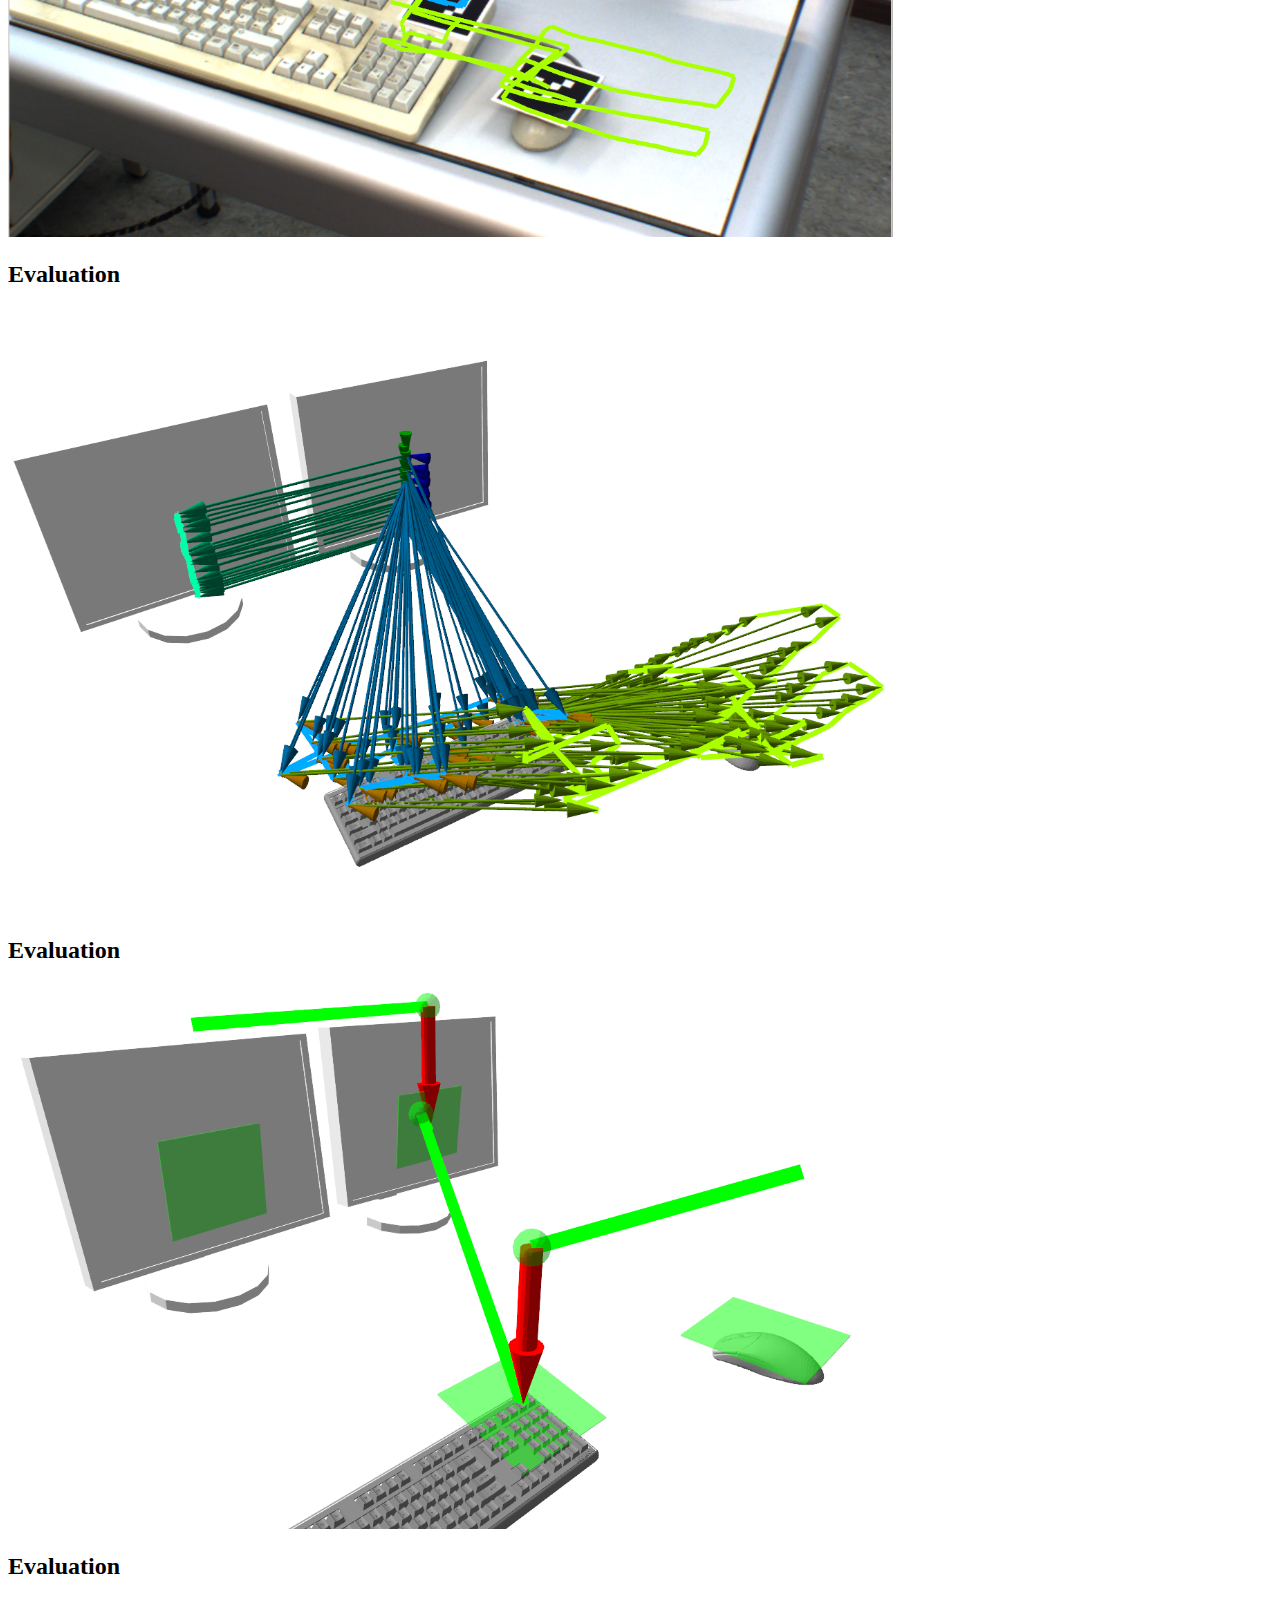
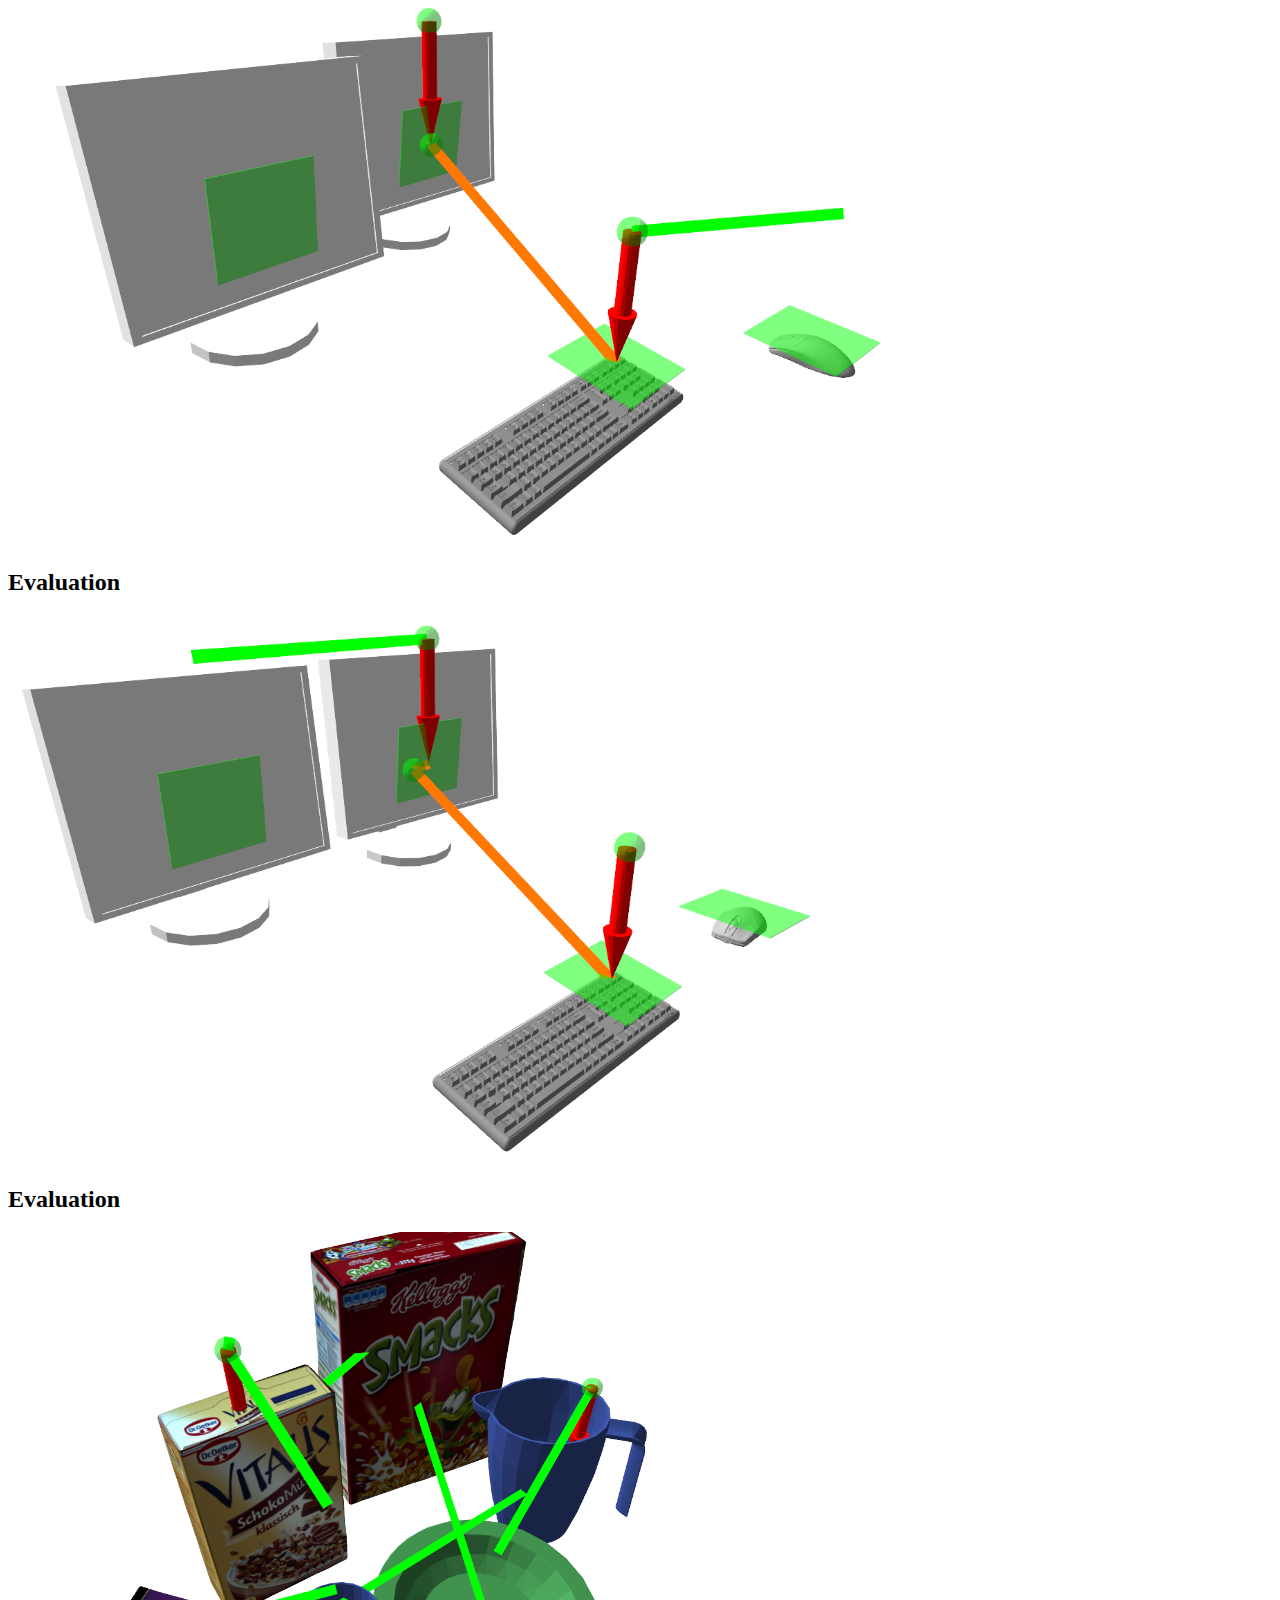
==== commit 0da98ab2: "fix tag" ====
--- a/index.html
+++ b/index.html
@@ -195,7 +195,7 @@
       </section>
       <section id="Eval" class="slide"><h2>Evaluation</h2>
       </section>
-      <section id="Eval" class="slide"><h2>Evaluation</h2>
+      <section id="EvalVid" class="slide"><h2>Evaluation</h2>
         <video controls preload width="80%" height="80%">
           <source src="images/ism.mp4" type="video/mp4">
         </video>
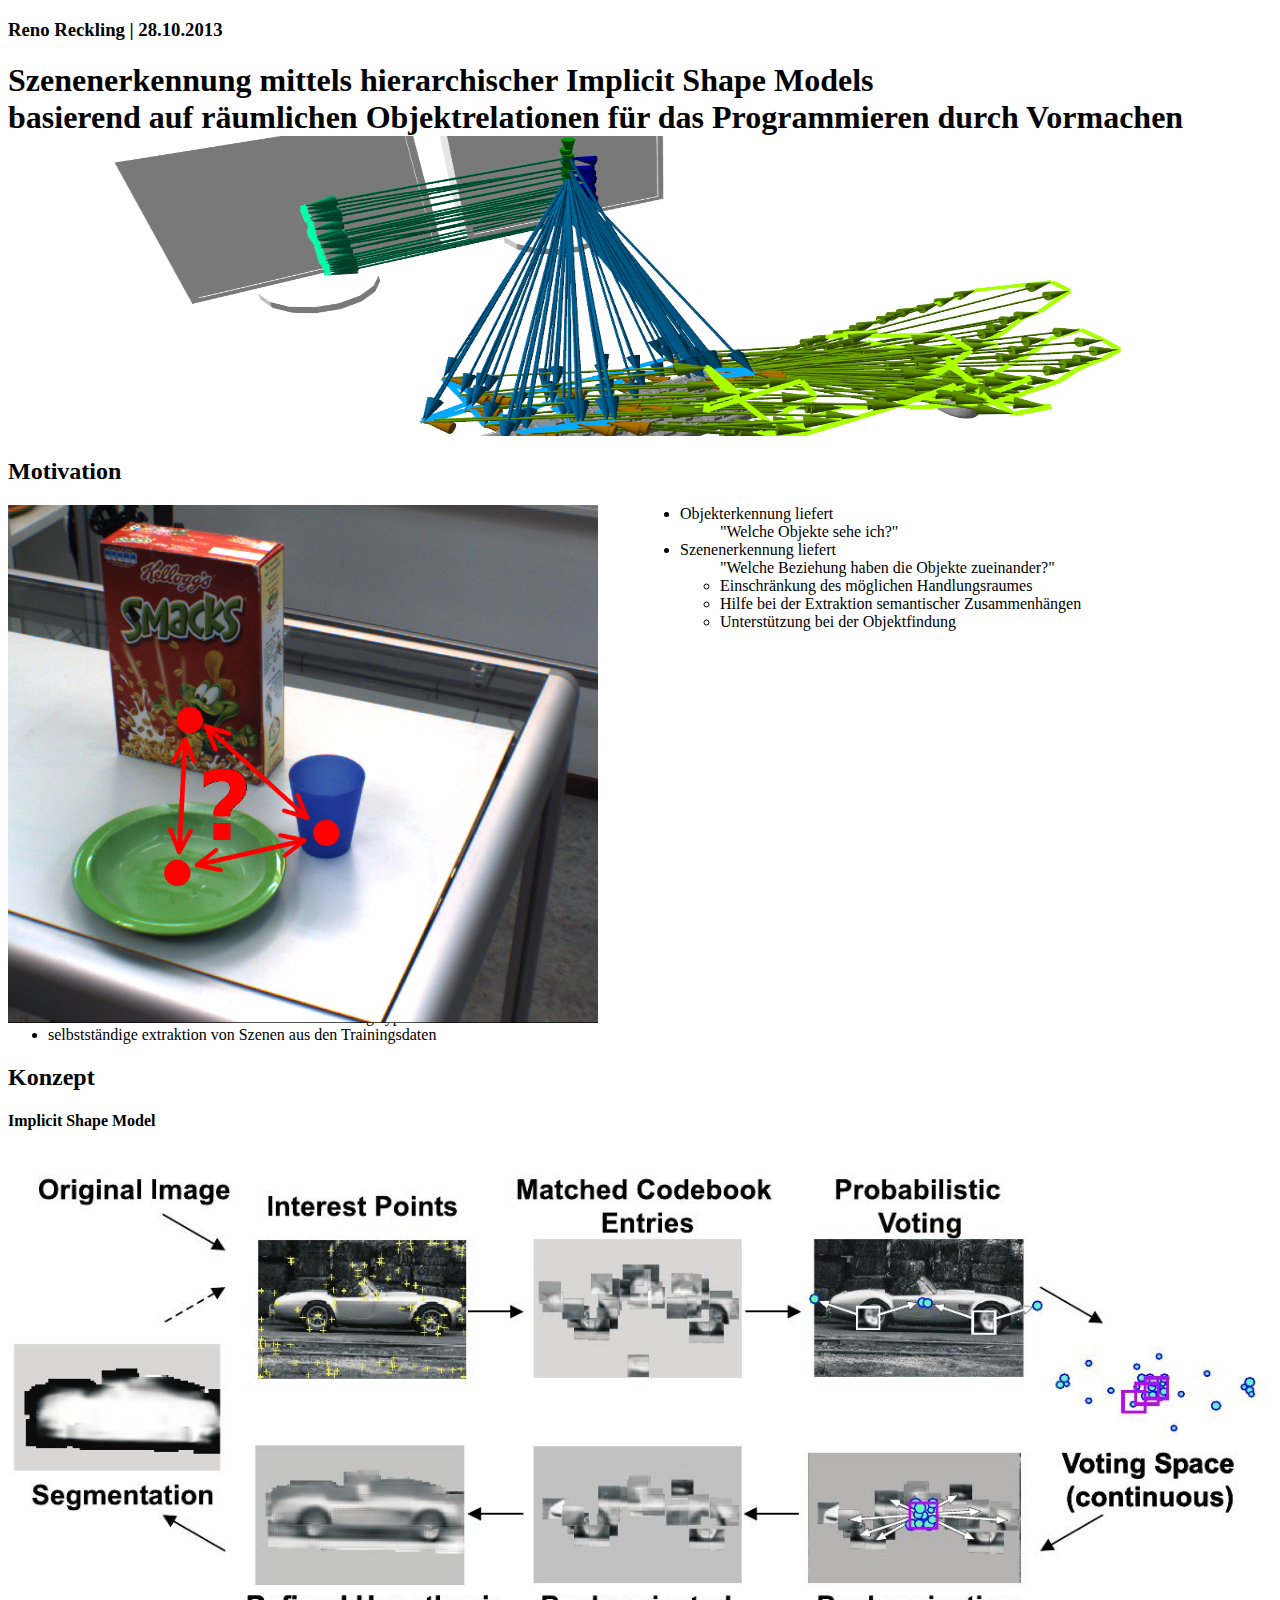
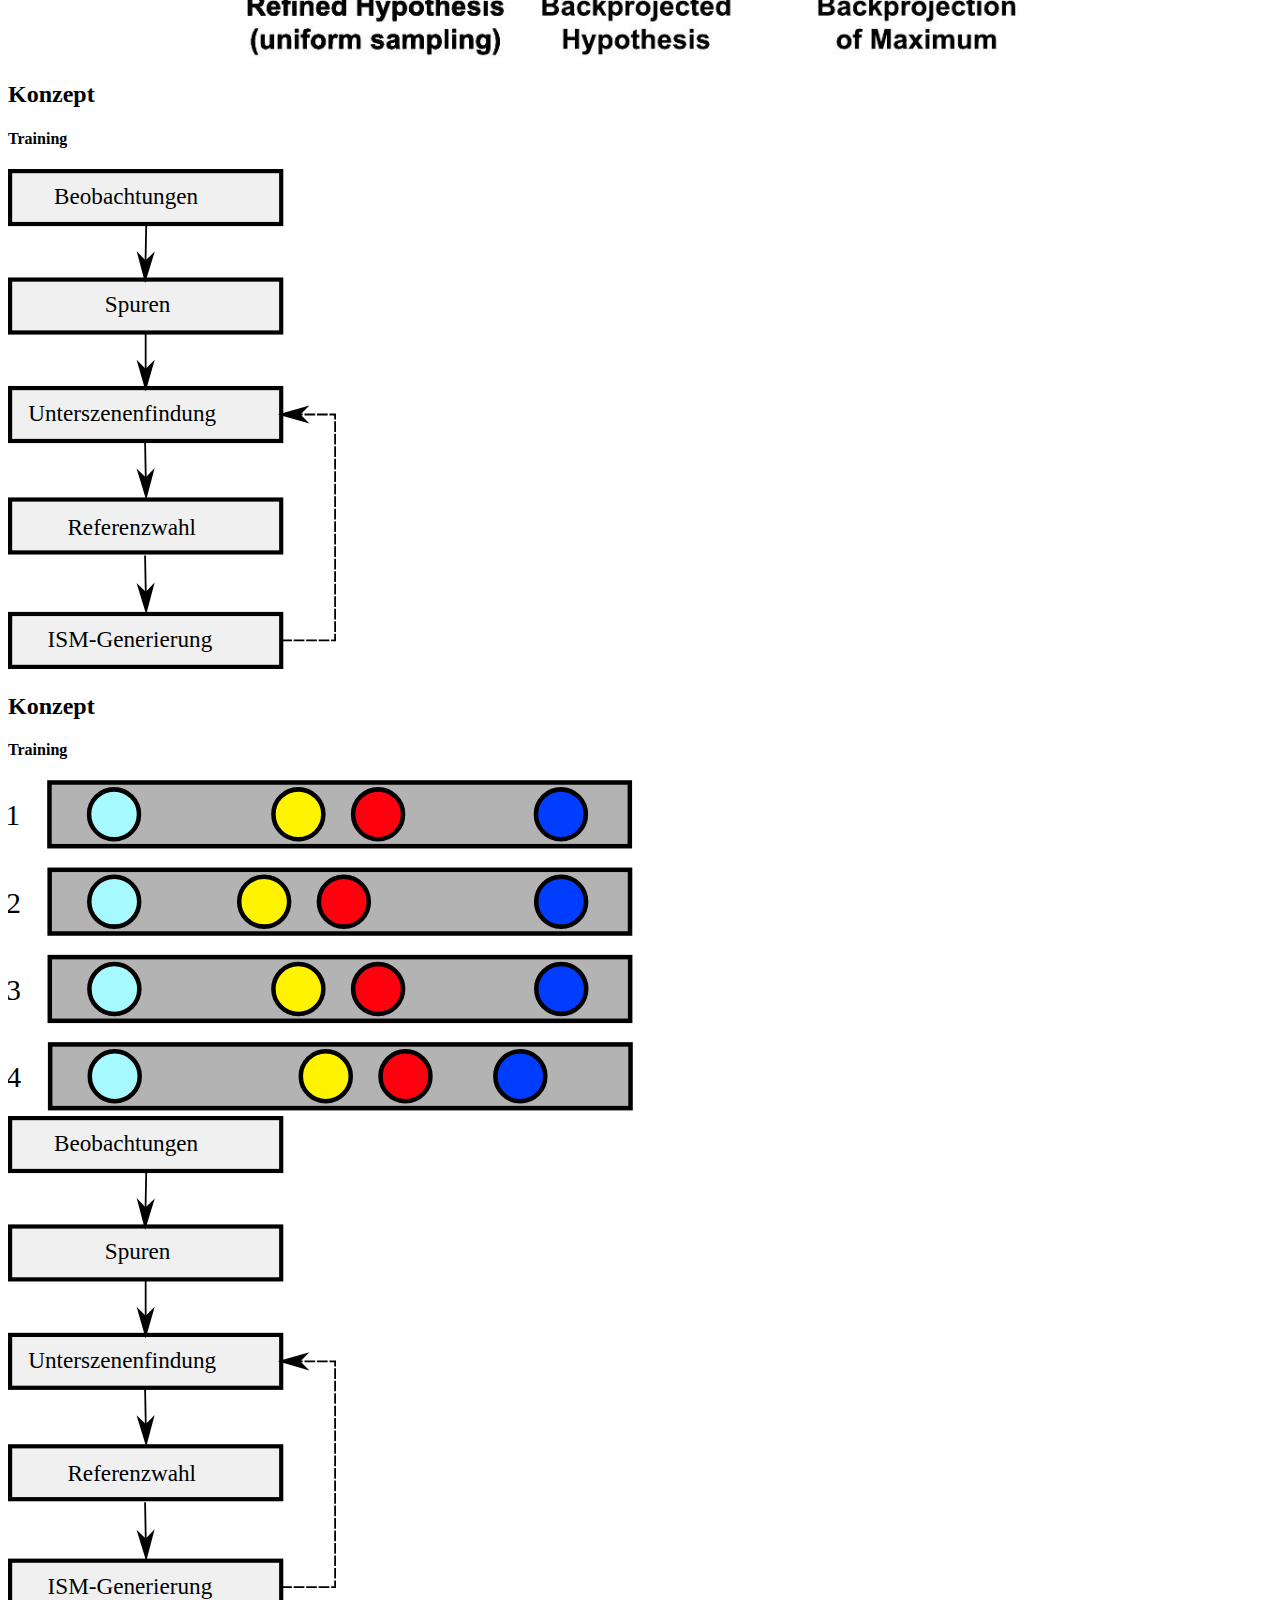
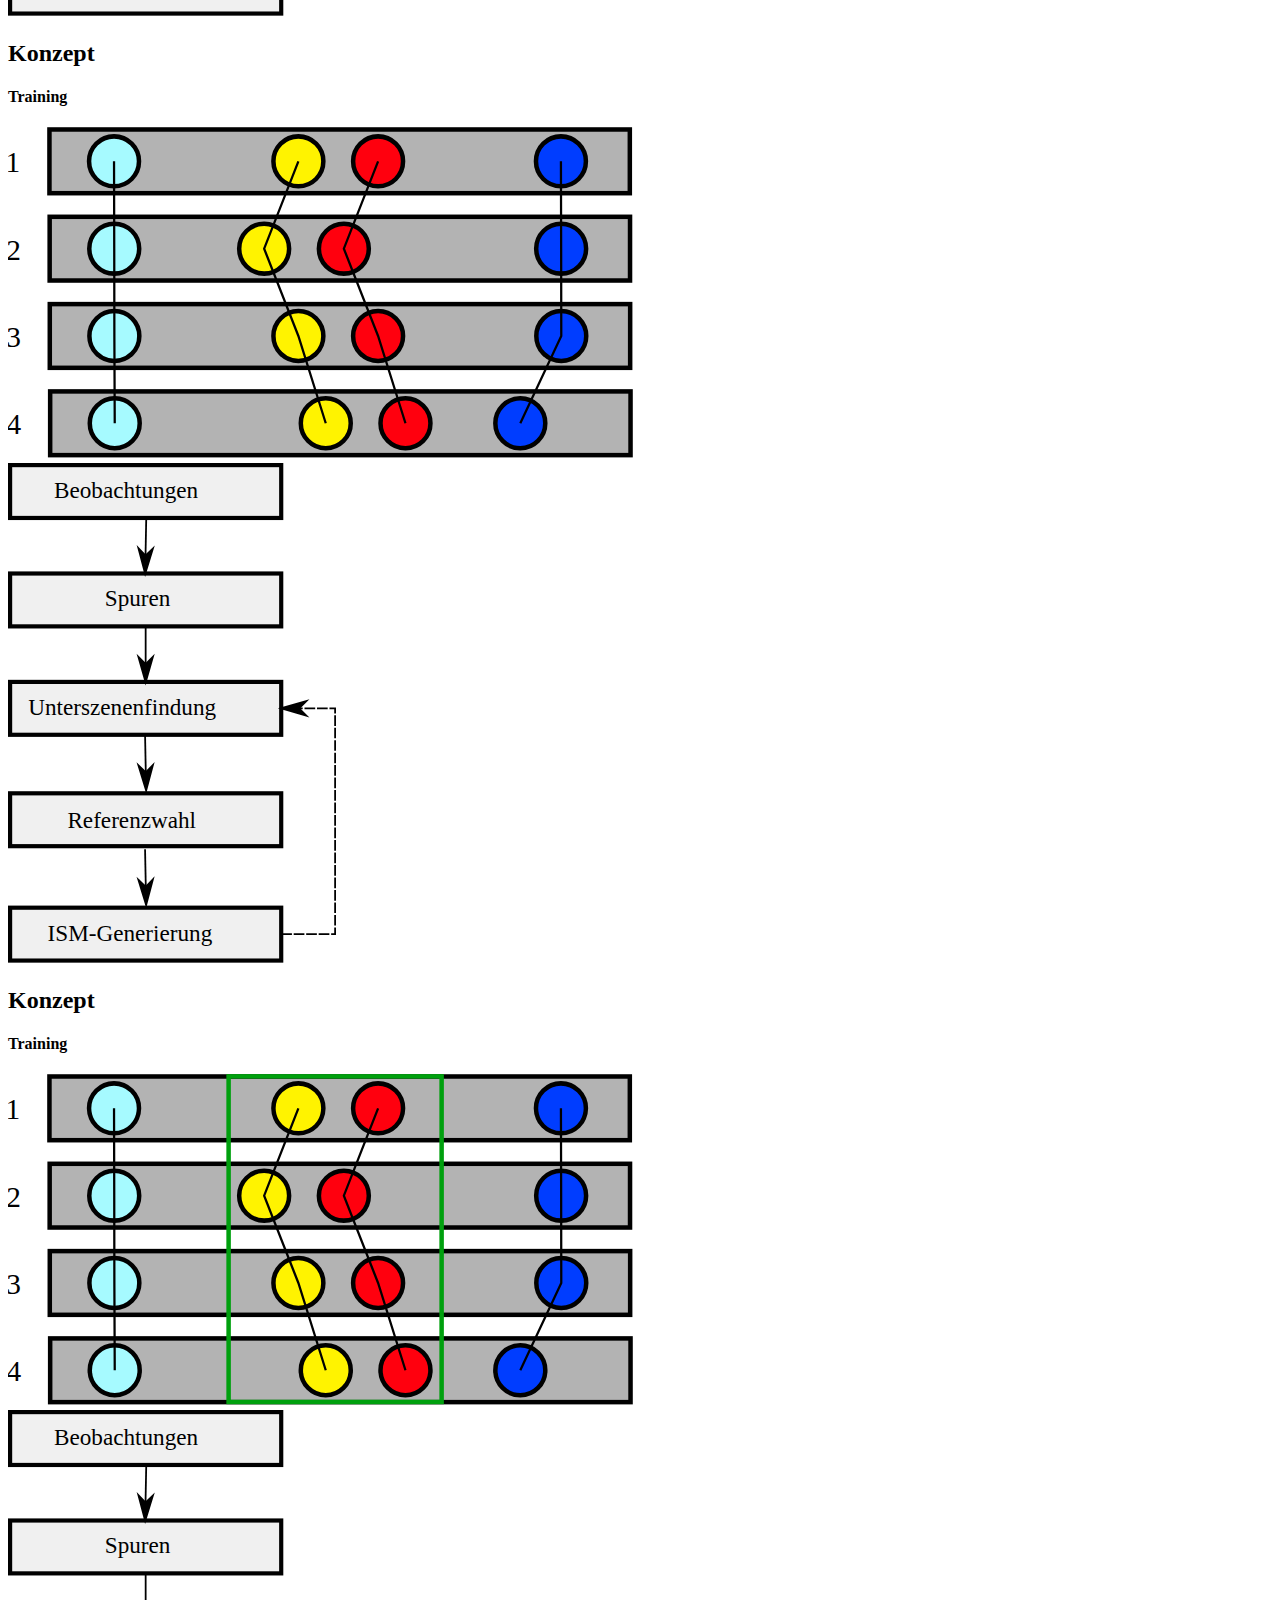
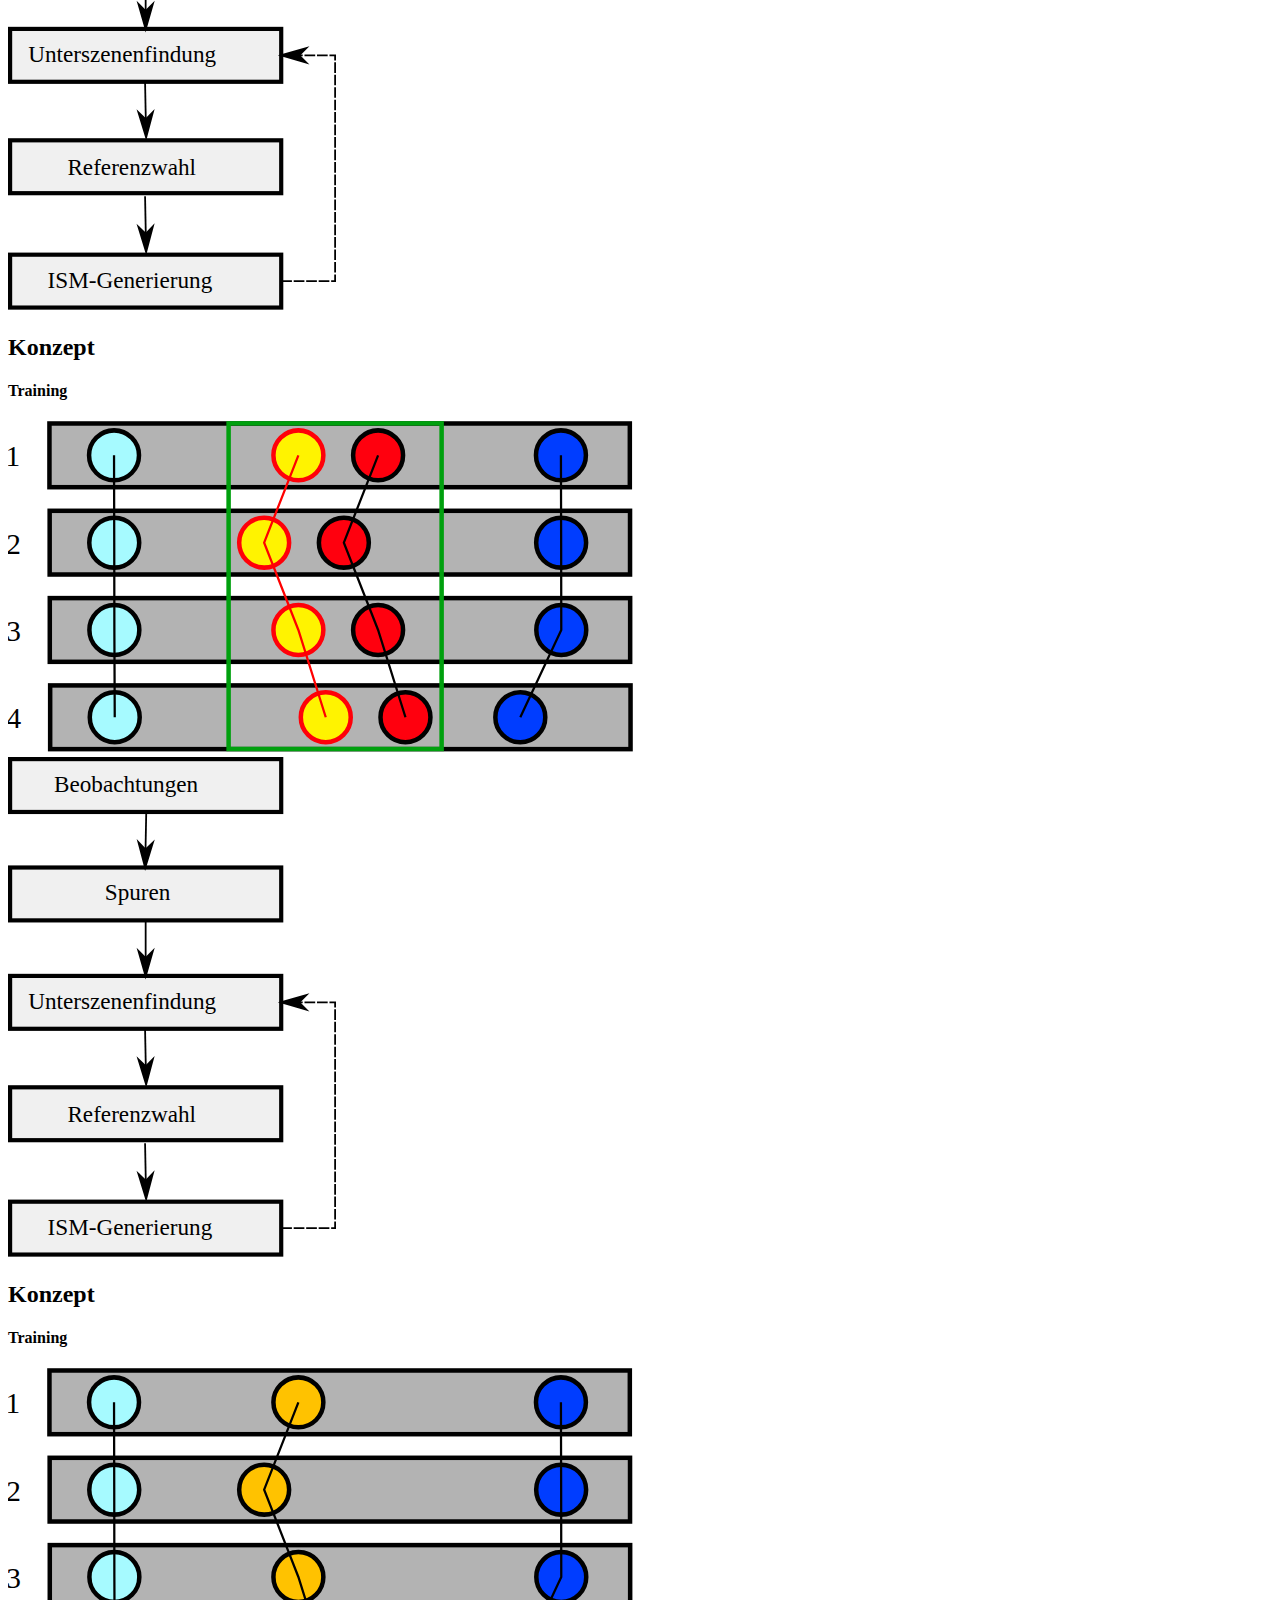
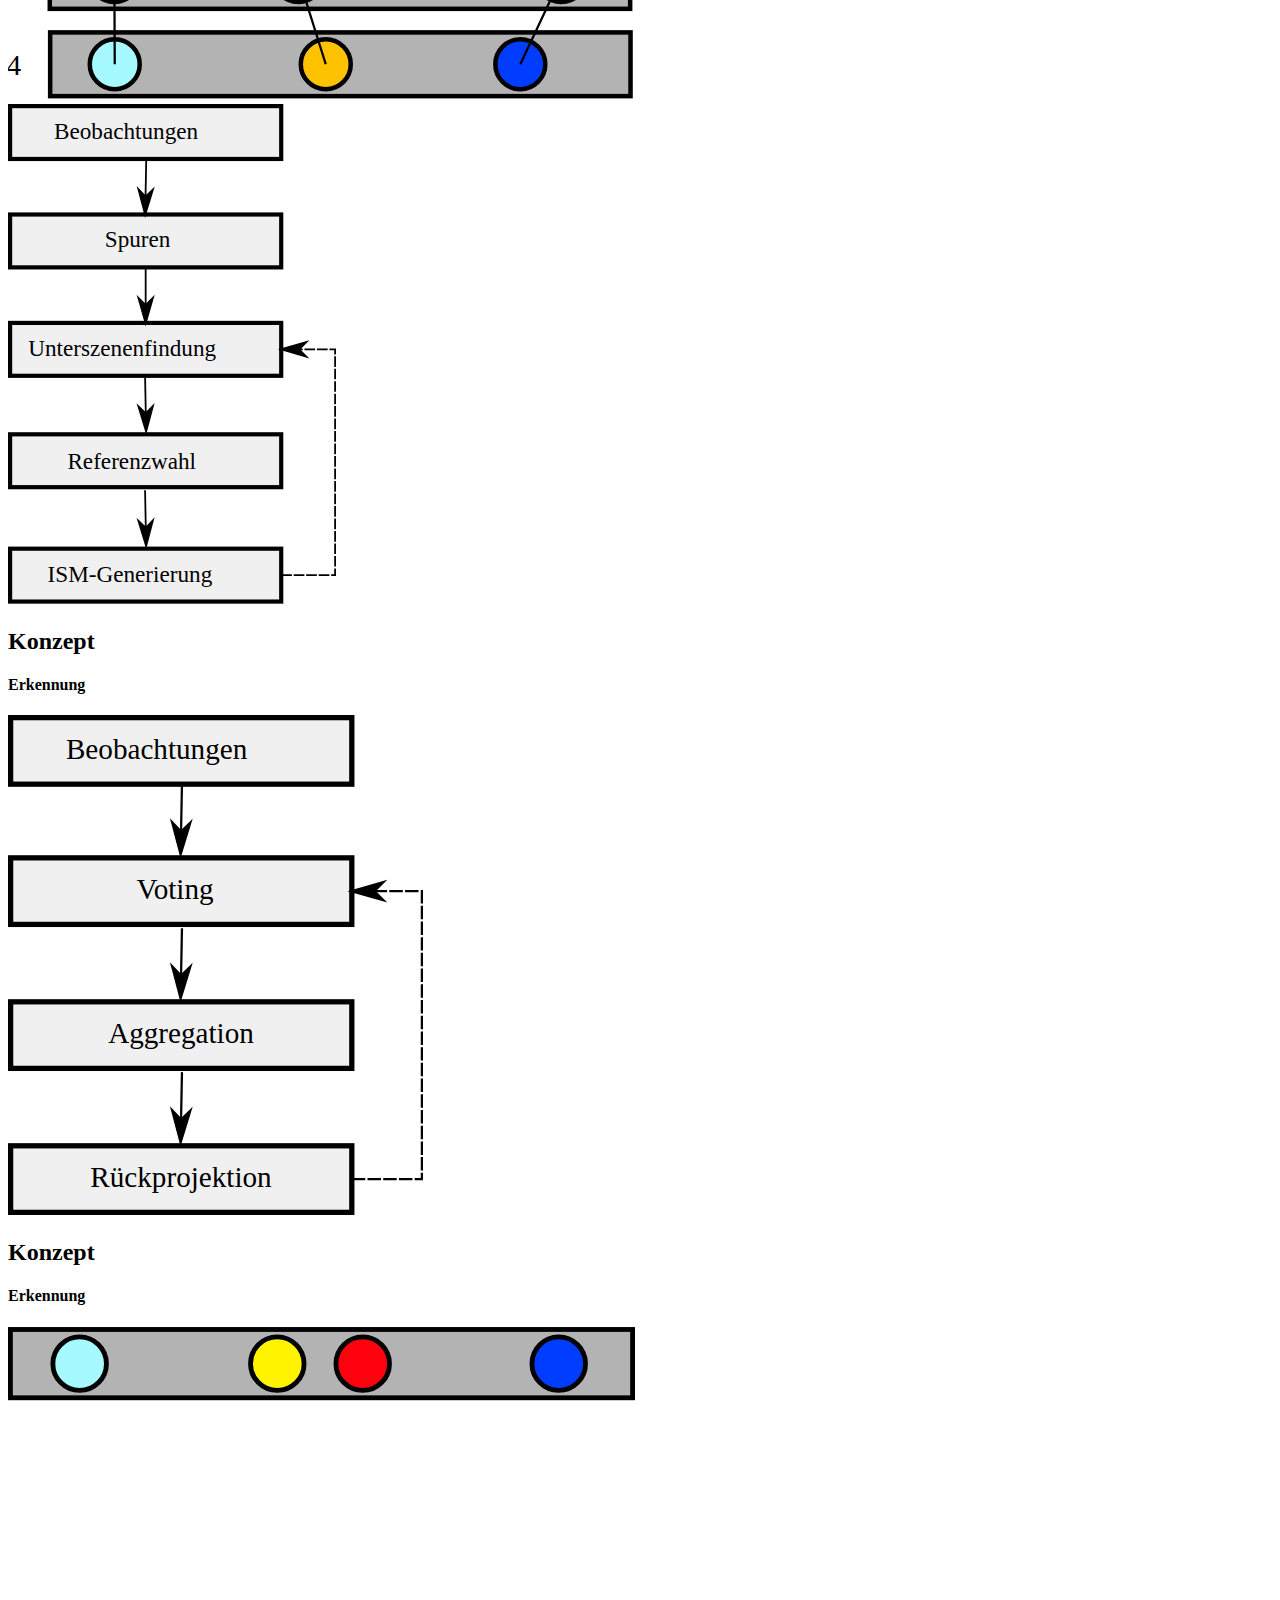
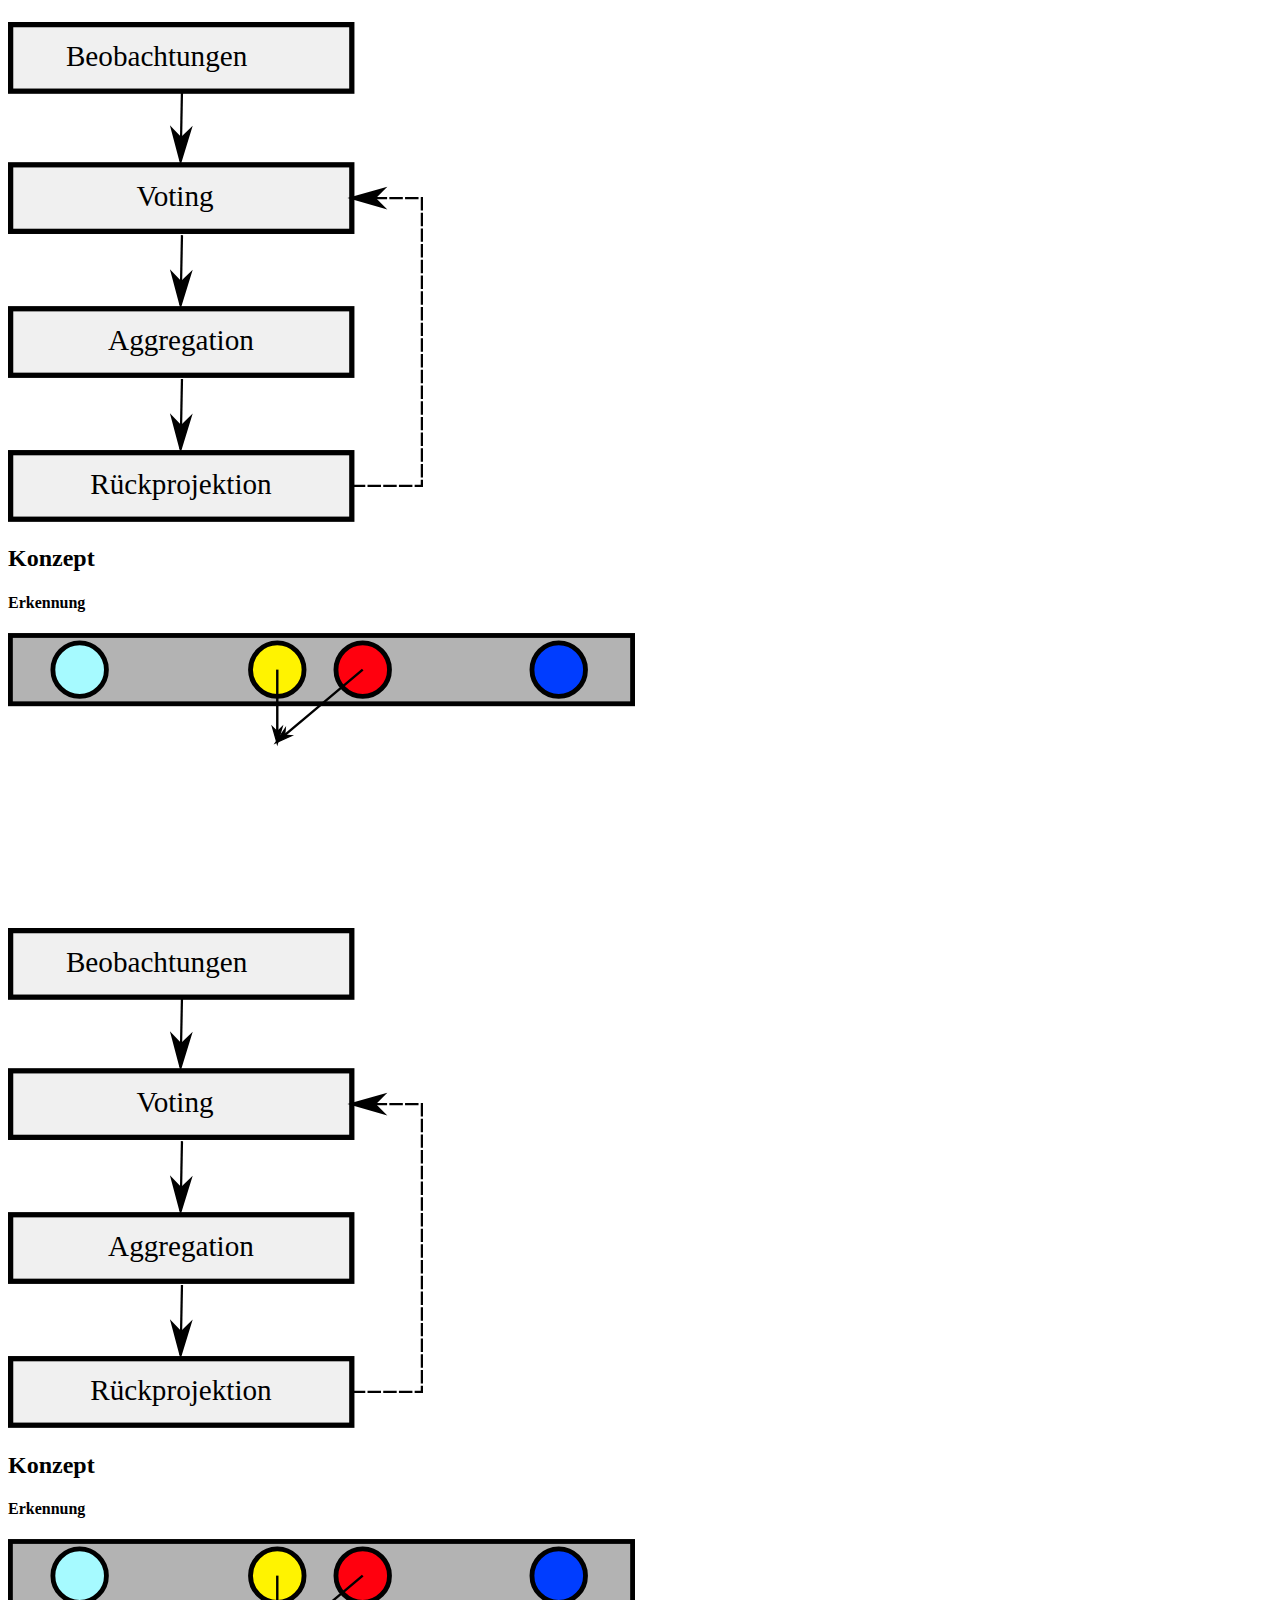
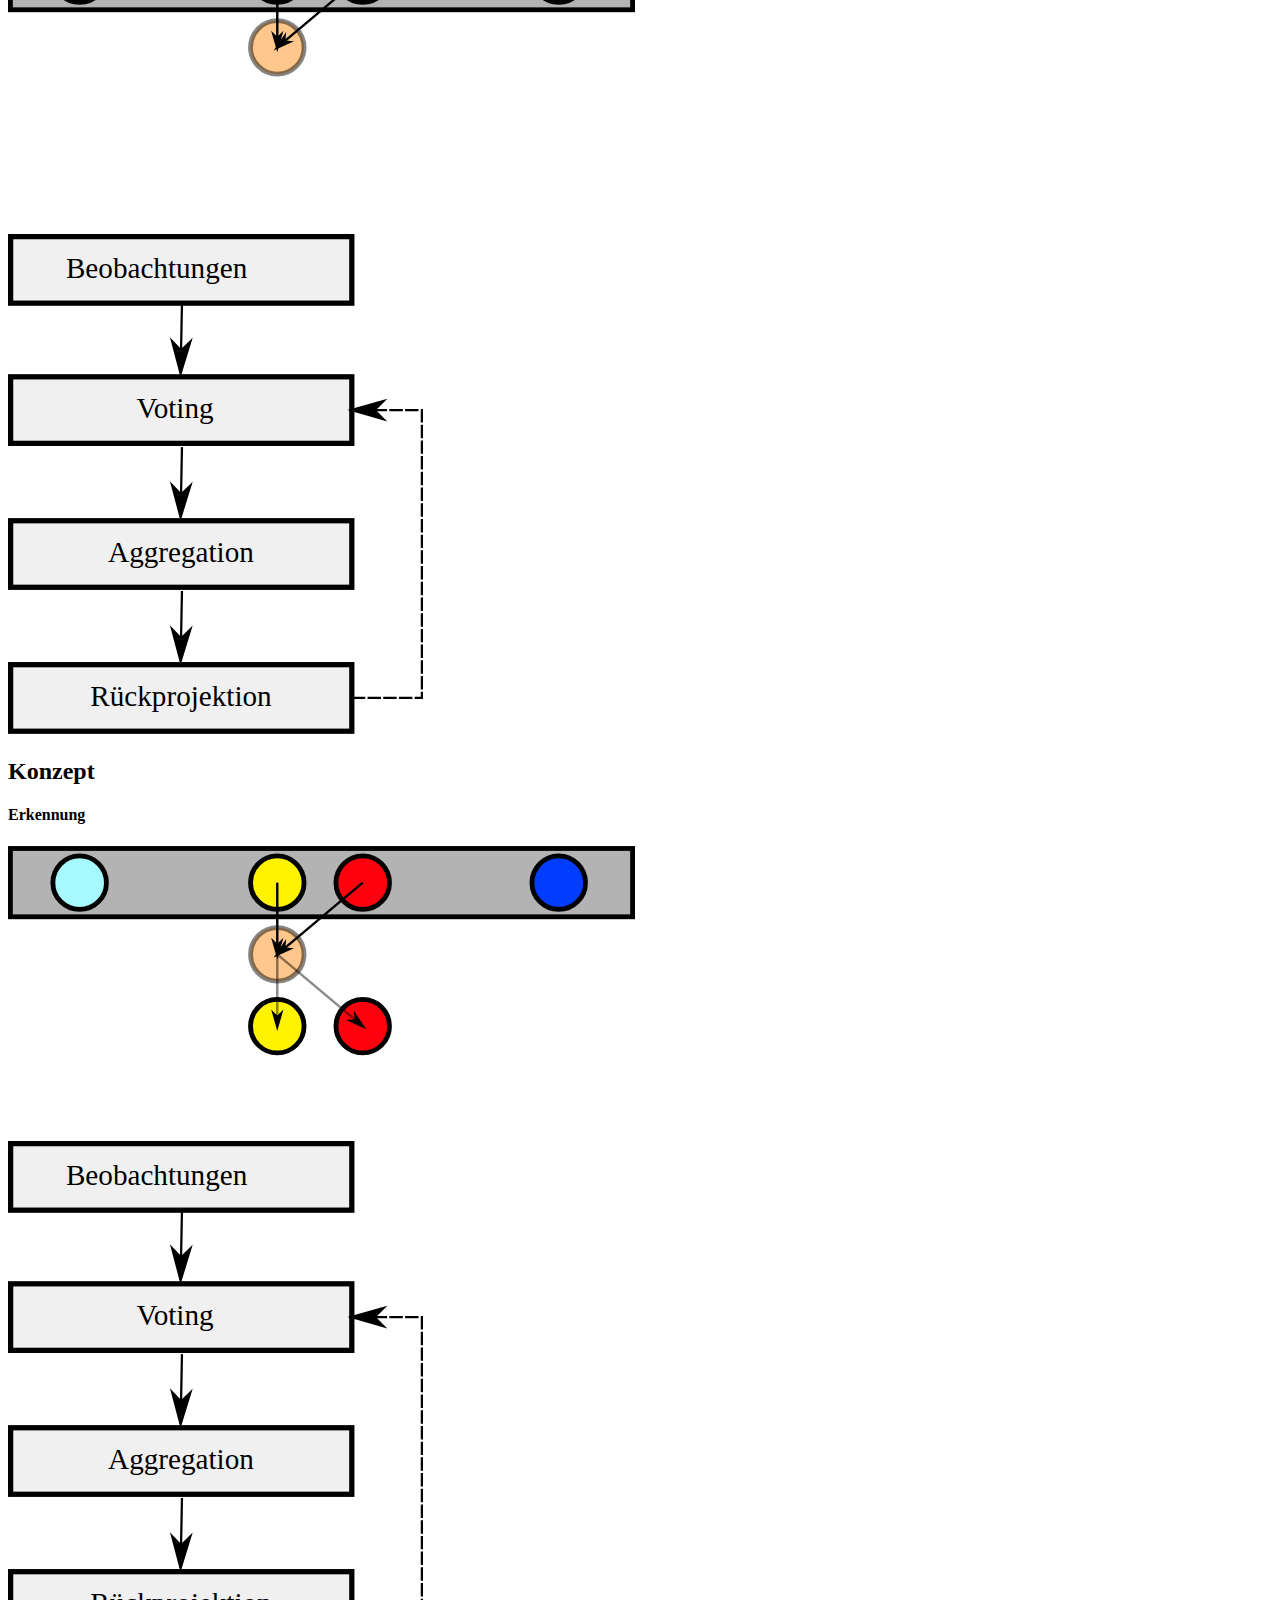
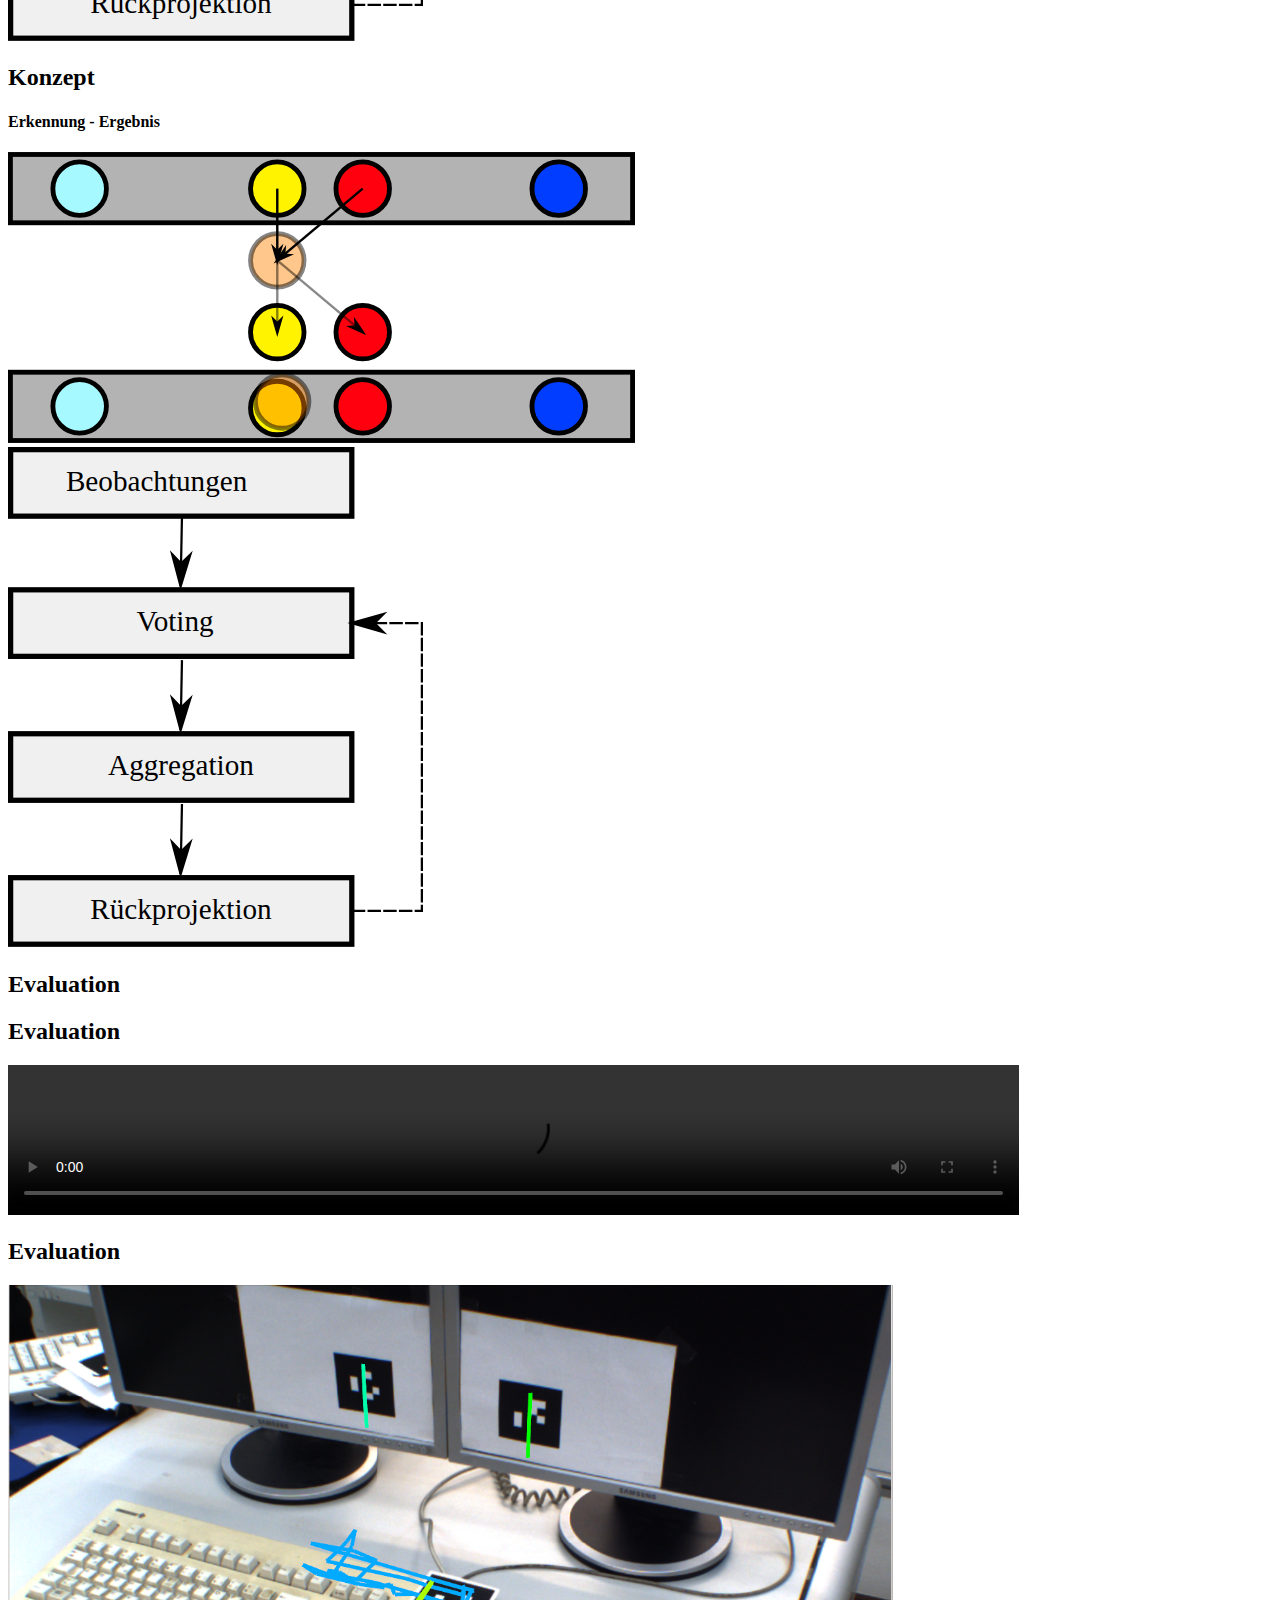
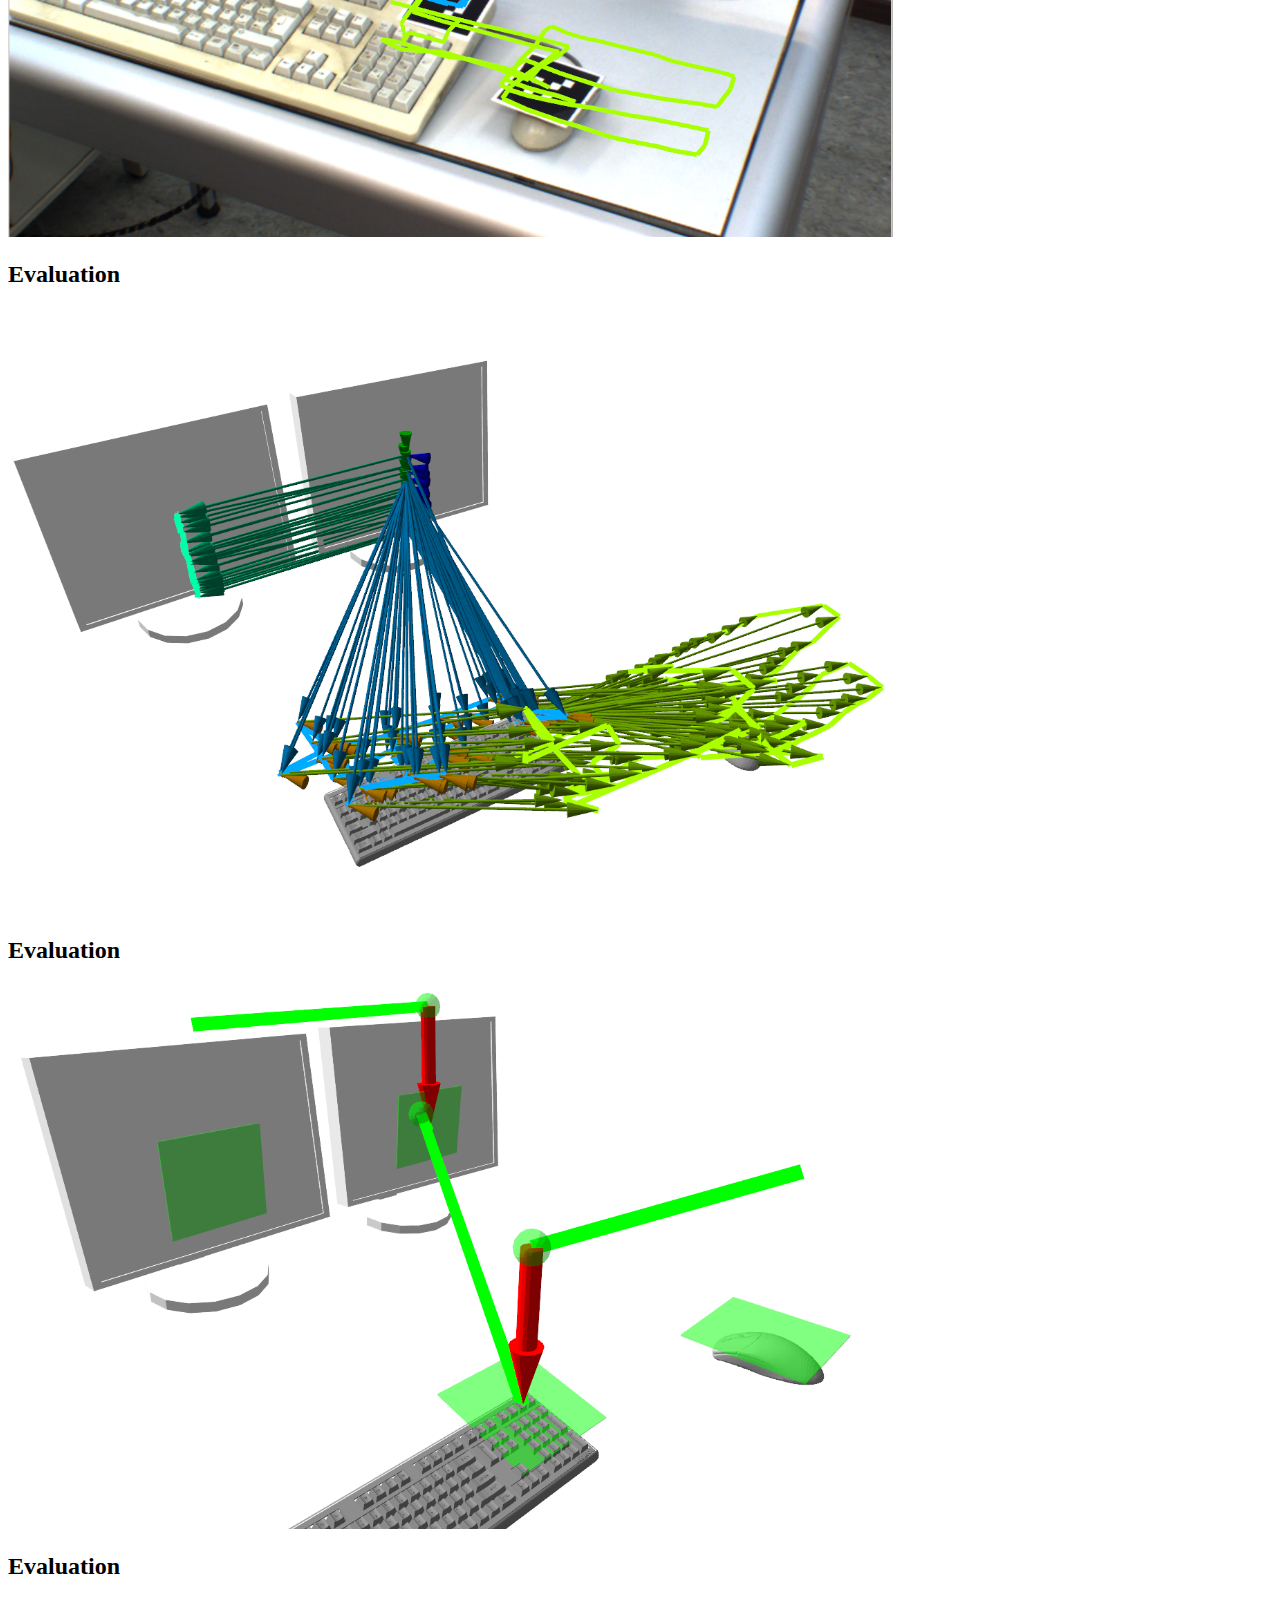
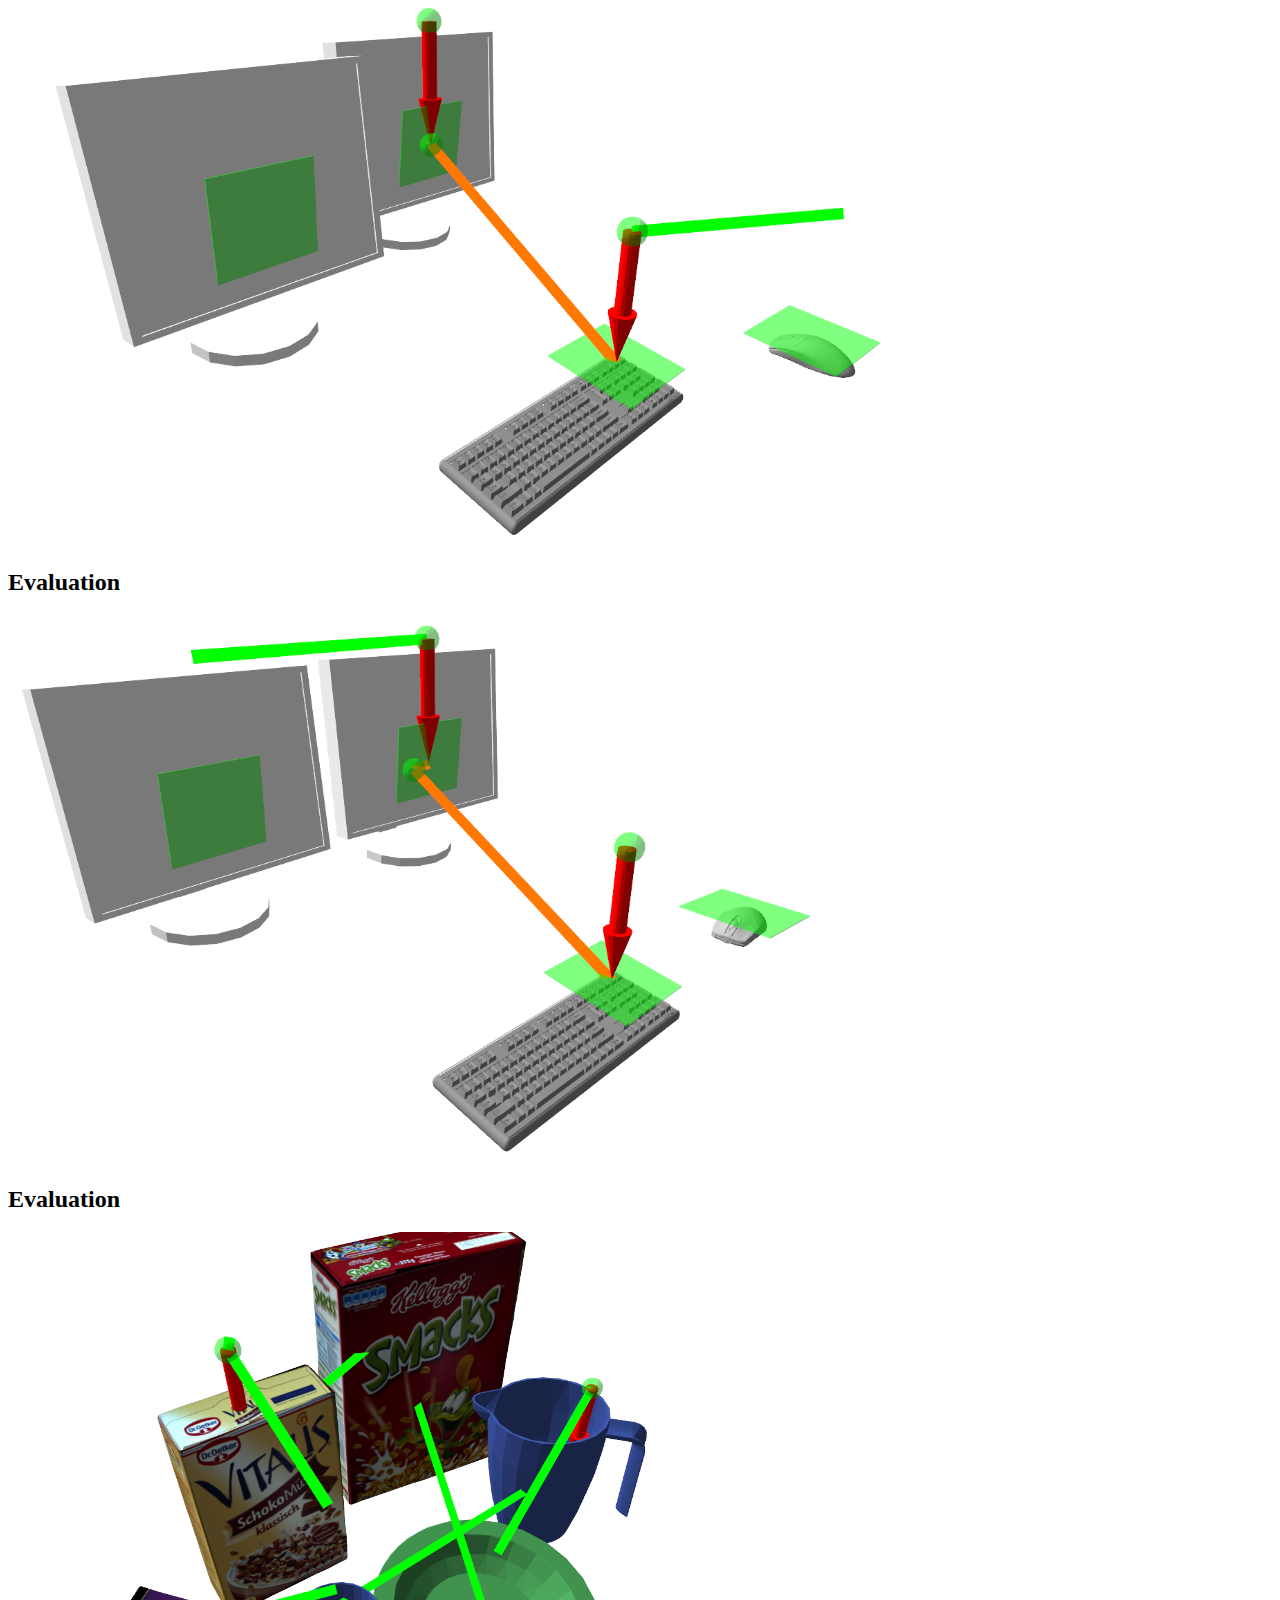
==== commit 56a119b3: "fix tag" ====
--- a/index.html
+++ b/index.html
@@ -111,7 +111,7 @@
       </section>
       <section id="Beobacht" class="slide"><h2>Konzept</h2>
 
-<h4>Training - Beobachtungen</h4>
+<h4>Training</h4>
         <div class="col2">
           <object type="image/svg+xml" data="images/beobachtung.svg" class="left-svg"></object>
           <object type="image/svg+xml" data="images/training.svg" class="right-svg beob-svg"></object>
@@ -119,7 +119,7 @@
       </section>
       <section id="Spur" class="slide"><h2>Konzept</h2>
 
-<h4>Training - Spuren</h4>
+<h4>Training</h4>
         <div class="col2">
           <object type="image/svg+xml" data="images/spuren.svg" class="left-svg"></object>
           <object type="image/svg+xml" data="images/training.svg" class="right-svg spur-svg"></object>
@@ -127,7 +127,7 @@
       </section>
       <section id="Subs" class="slide"><h2>Konzept</h2>
 
-<h4>Training - Unterszenenfindung</h4>
+<h4>Training</h4>
         <div class="col2">
           <object type="image/svg+xml" data="images/unterszene.svg" class="left-svg"></object>
           <object type="image/svg+xml" data="images/training.svg" class="right-svg sub-svg"></object>
@@ -135,7 +135,7 @@
       </section>
       <section id="Ref" class="slide"><h2>Konzept</h2>
 
-<h4>Training - Referenzobjektwahl</h4>
+<h4>Training</h4>
         <div class="col2">
           <object type="image/svg+xml" data="images/referenzwahl.svg" class="left-svg"></object>
           <object type="image/svg+xml" data="images/training.svg" class="right-svg ref-svg"></object>
@@ -143,7 +143,7 @@
       </section>
       <section id="ISM" class="slide"><h2>Konzept</h2>
 
-<h4>Training - ISM-Generierung</h4>
+<h4>Training</h4>
         <div class="col2">
           <object type="image/svg+xml" data="images/ism.svg" class="left-svg"></object>
           <object type="image/svg+xml" data="images/training.svg" class="right-svg ism-svg"></object>
@@ -155,7 +155,7 @@
       </section>
       <section id="RecoBeob" class="slide"><h2>Konzept</h2>
 
-<h4>Erkennung - Beobachtung</h4>
+<h4>Erkennung</h4>
         <div class="col2">
           <object type="image/svg+xml" data="images/erkennung-beob.svg" class="left-svg"></object>
           <object type="image/svg+xml" data="images/erkennung.svg" class="right-svg e-beob-svg"></object>
@@ -163,7 +163,7 @@
       </section>
       <section id="RecoVote" class="slide"><h2>Konzept</h2>
 
-<h4>Erkennung - Voting</h4>
+<h4>Erkennung</h4>
         <div class="col2">
           <object type="image/svg+xml" data="images/erkennung-vote.svg" class="left-svg"></object>
           <object type="image/svg+xml" data="images/erkennung.svg" class="right-svg e-vote-svg"></object>
@@ -171,7 +171,7 @@
       </section>
       <section id="RecoAgg" class="slide"><h2>Konzept</h2>
 
-<h4>Erkennung - Aggregation</h4>
+<h4>Erkennung</h4>
         <div class="col2">
           <object type="image/svg+xml" data="images/erkennung-agg.svg" class="left-svg"></object>
           <object type="image/svg+xml" data="images/erkennung.svg" class="right-svg e-agg-svg"></object>
@@ -179,7 +179,7 @@
       </section>
       <section id="RecoRueck" class="slide"><h2>Konzept</h2>
 
-<h4>Erkennung - Rücktransformation</h4>
+<h4>Erkennung</h4>
         <div class="col2">
           <object type="image/svg+xml" data="images/erkennung-rueck.svg" class="left-svg"></object>
           <object type="image/svg+xml" data="images/erkennung.svg" class="right-svg e-rueck-svg"></object>
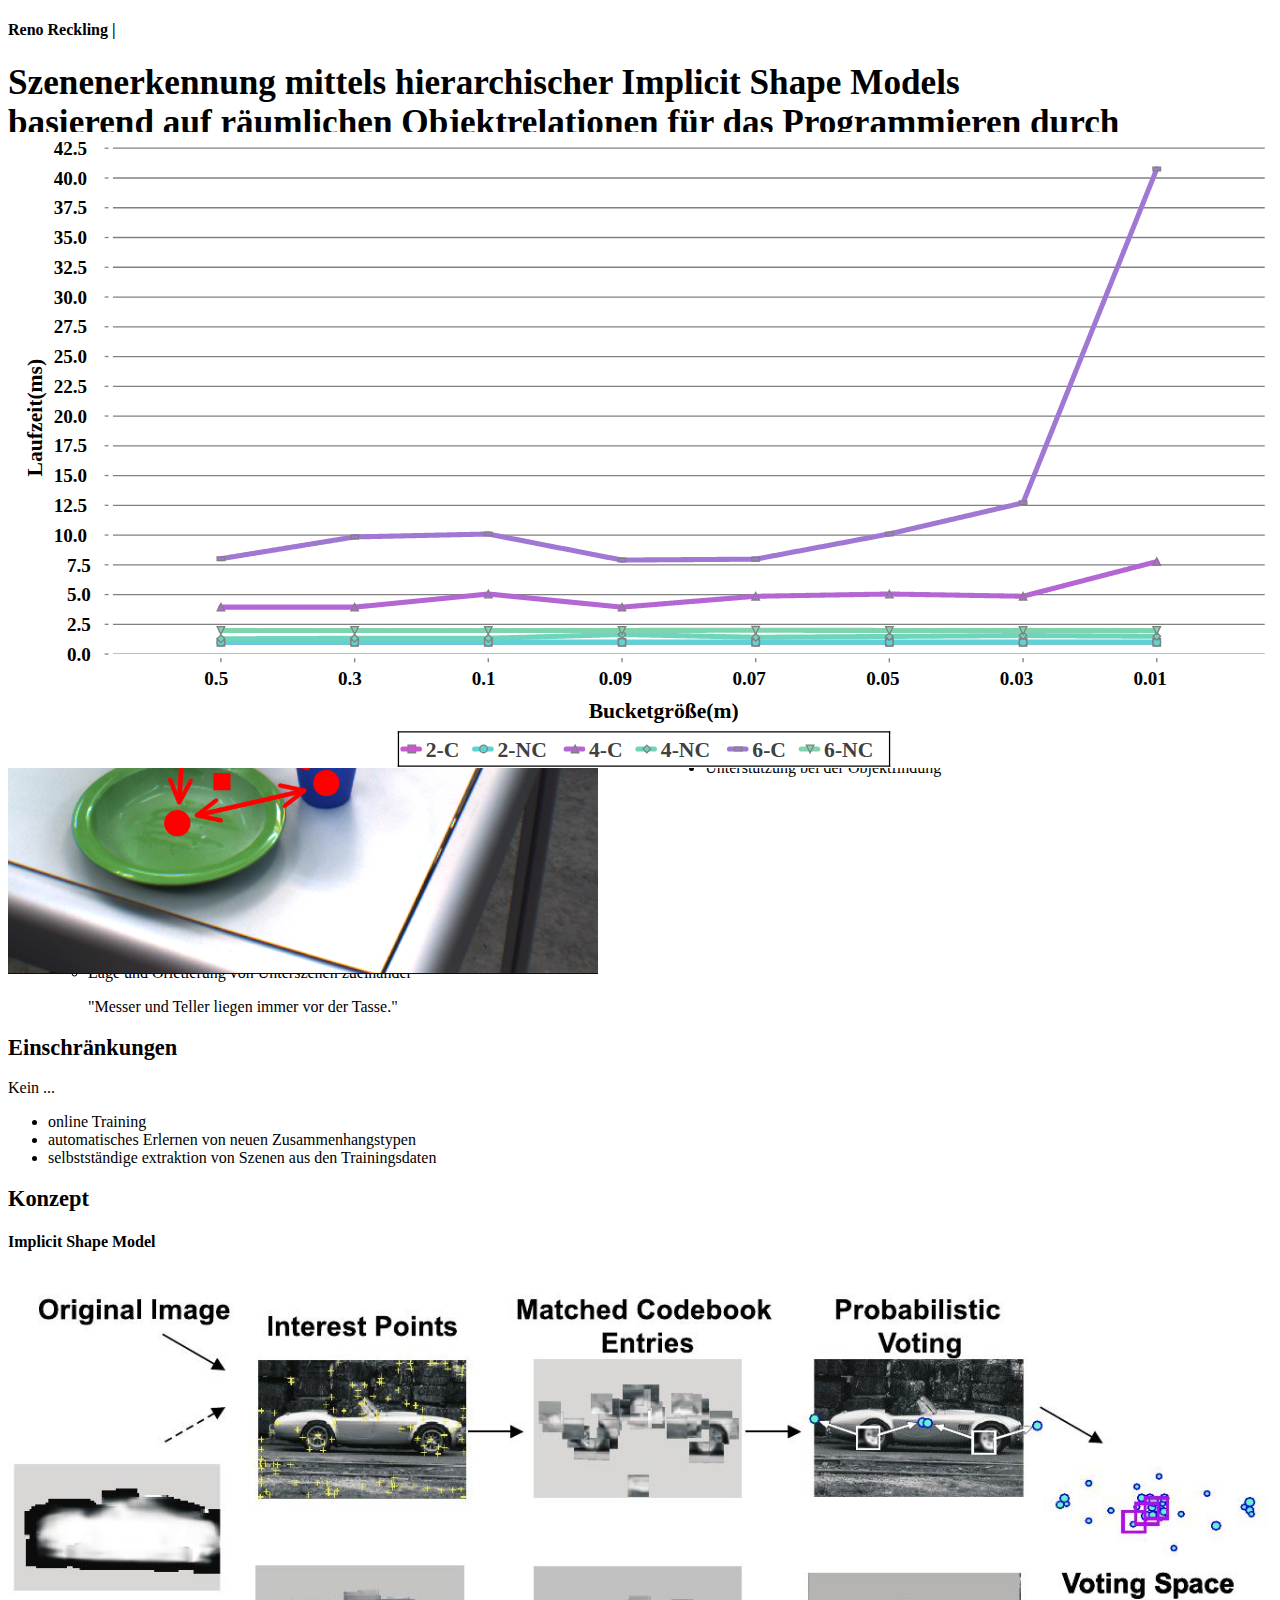
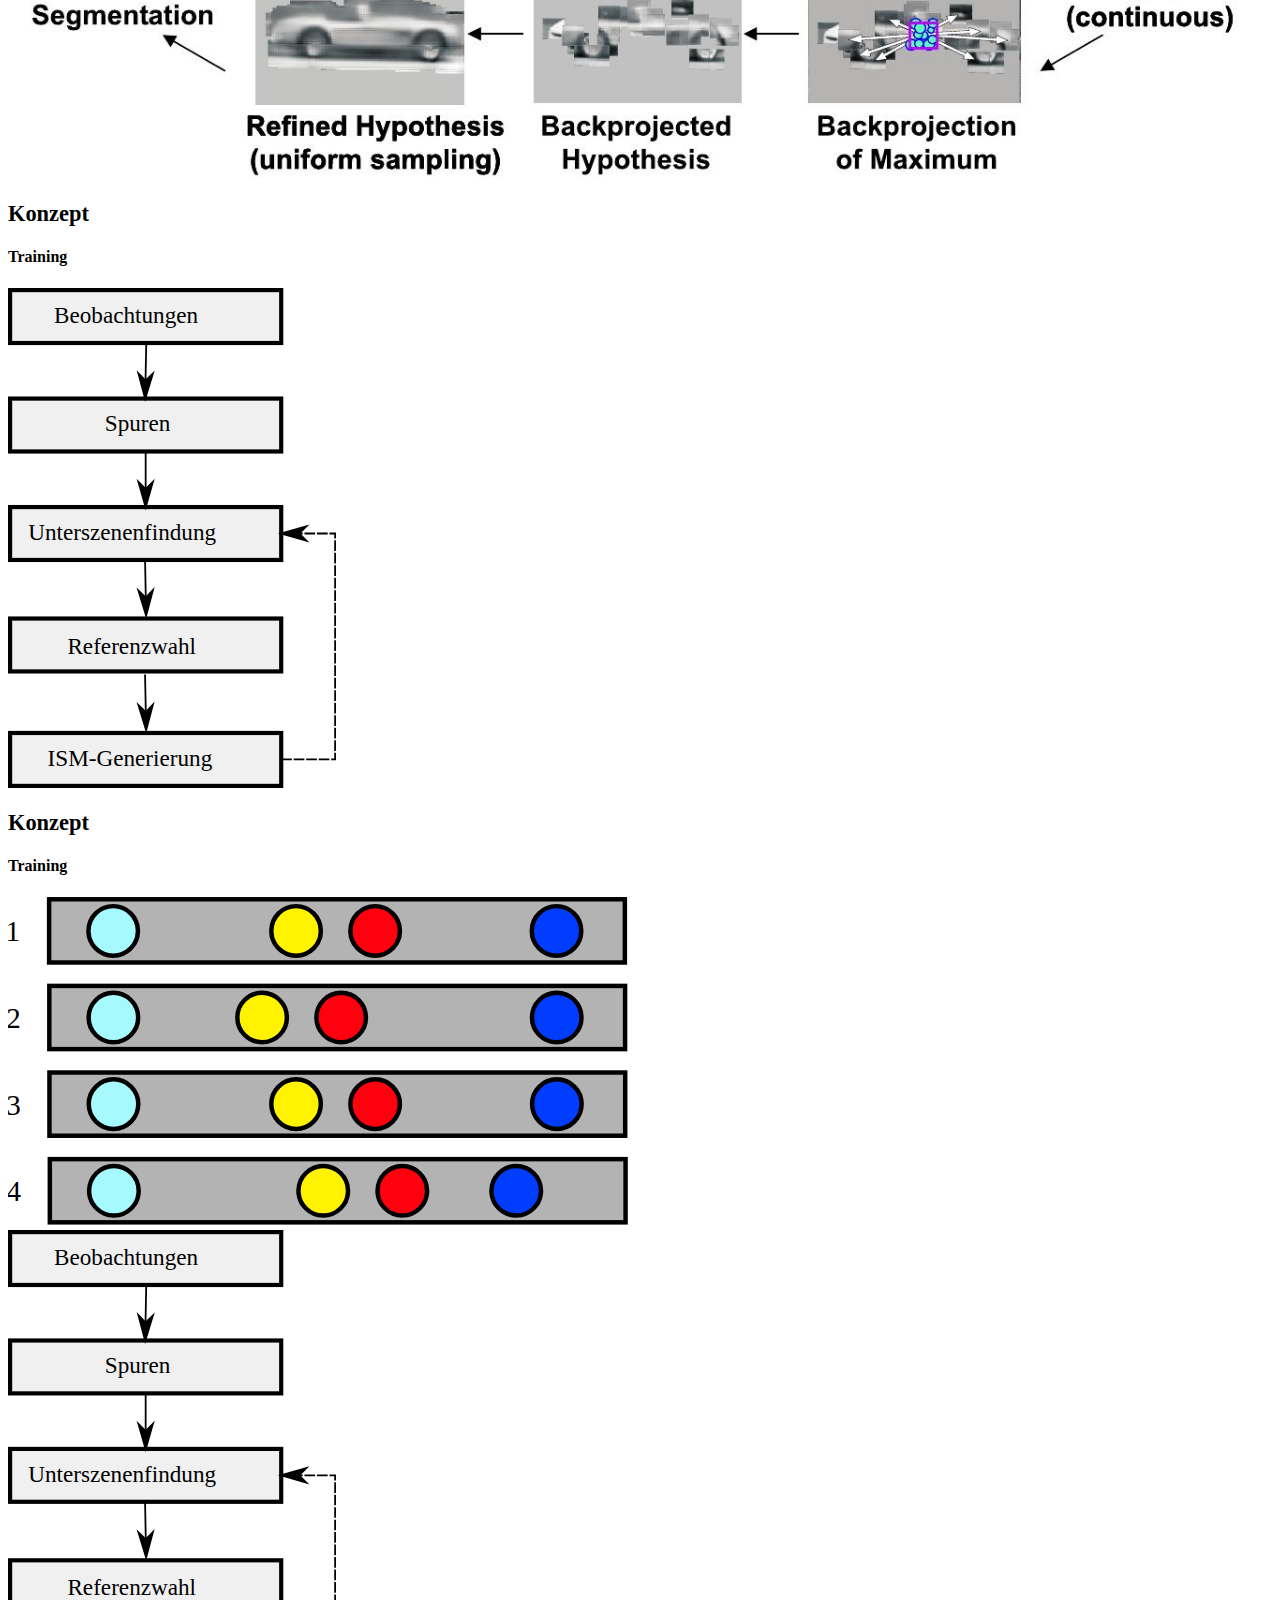
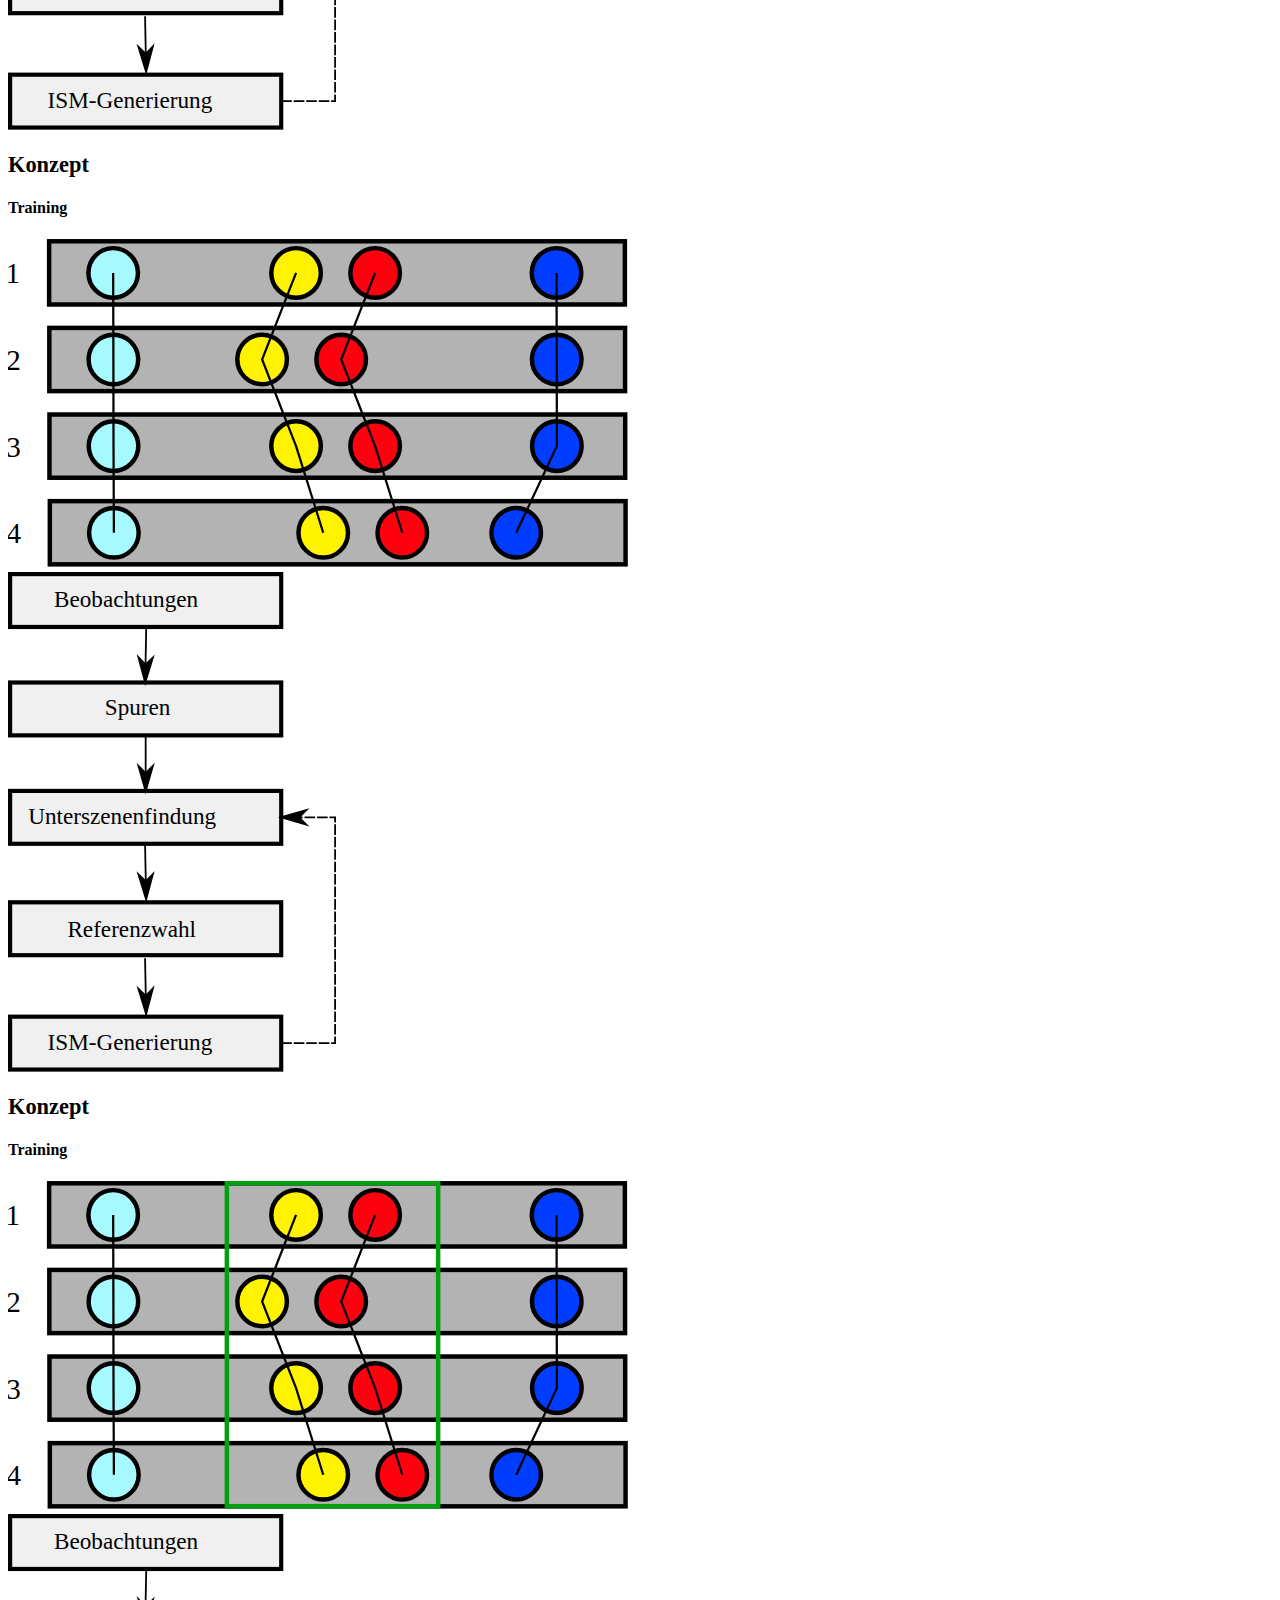
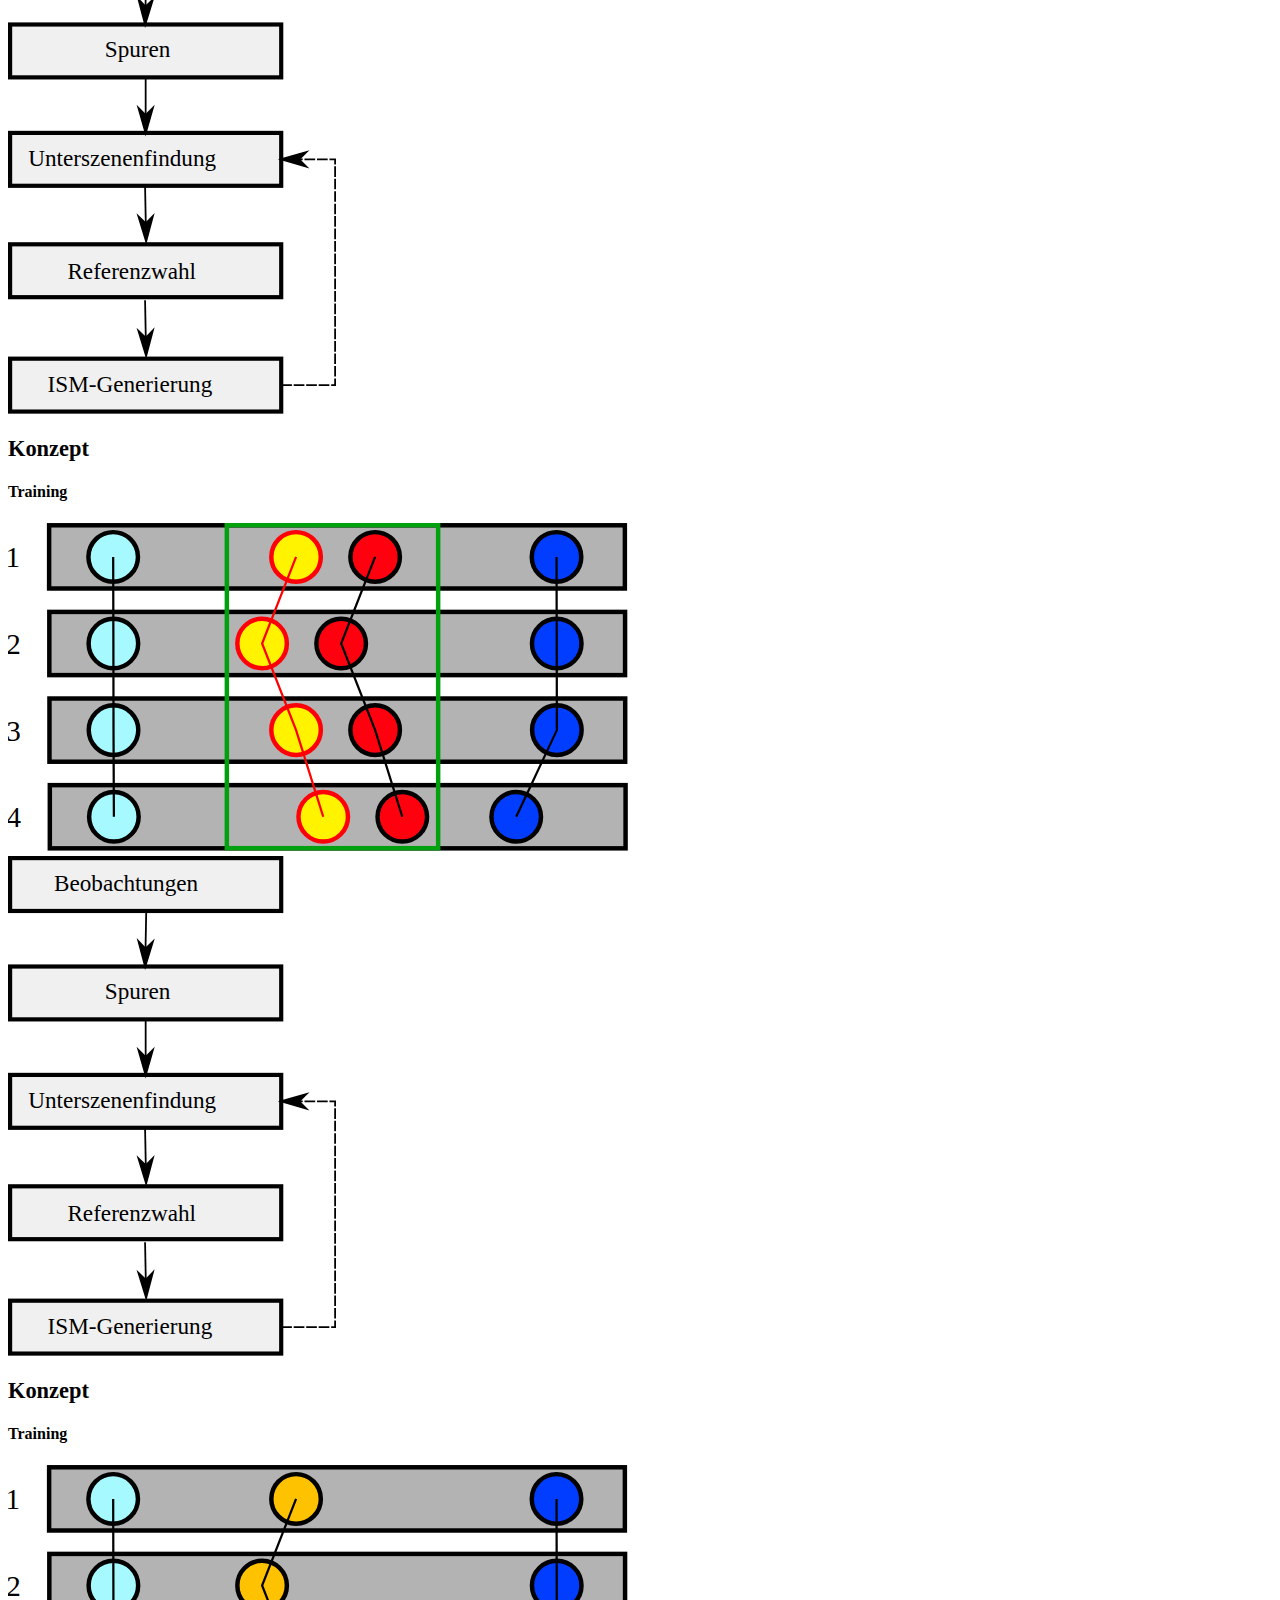
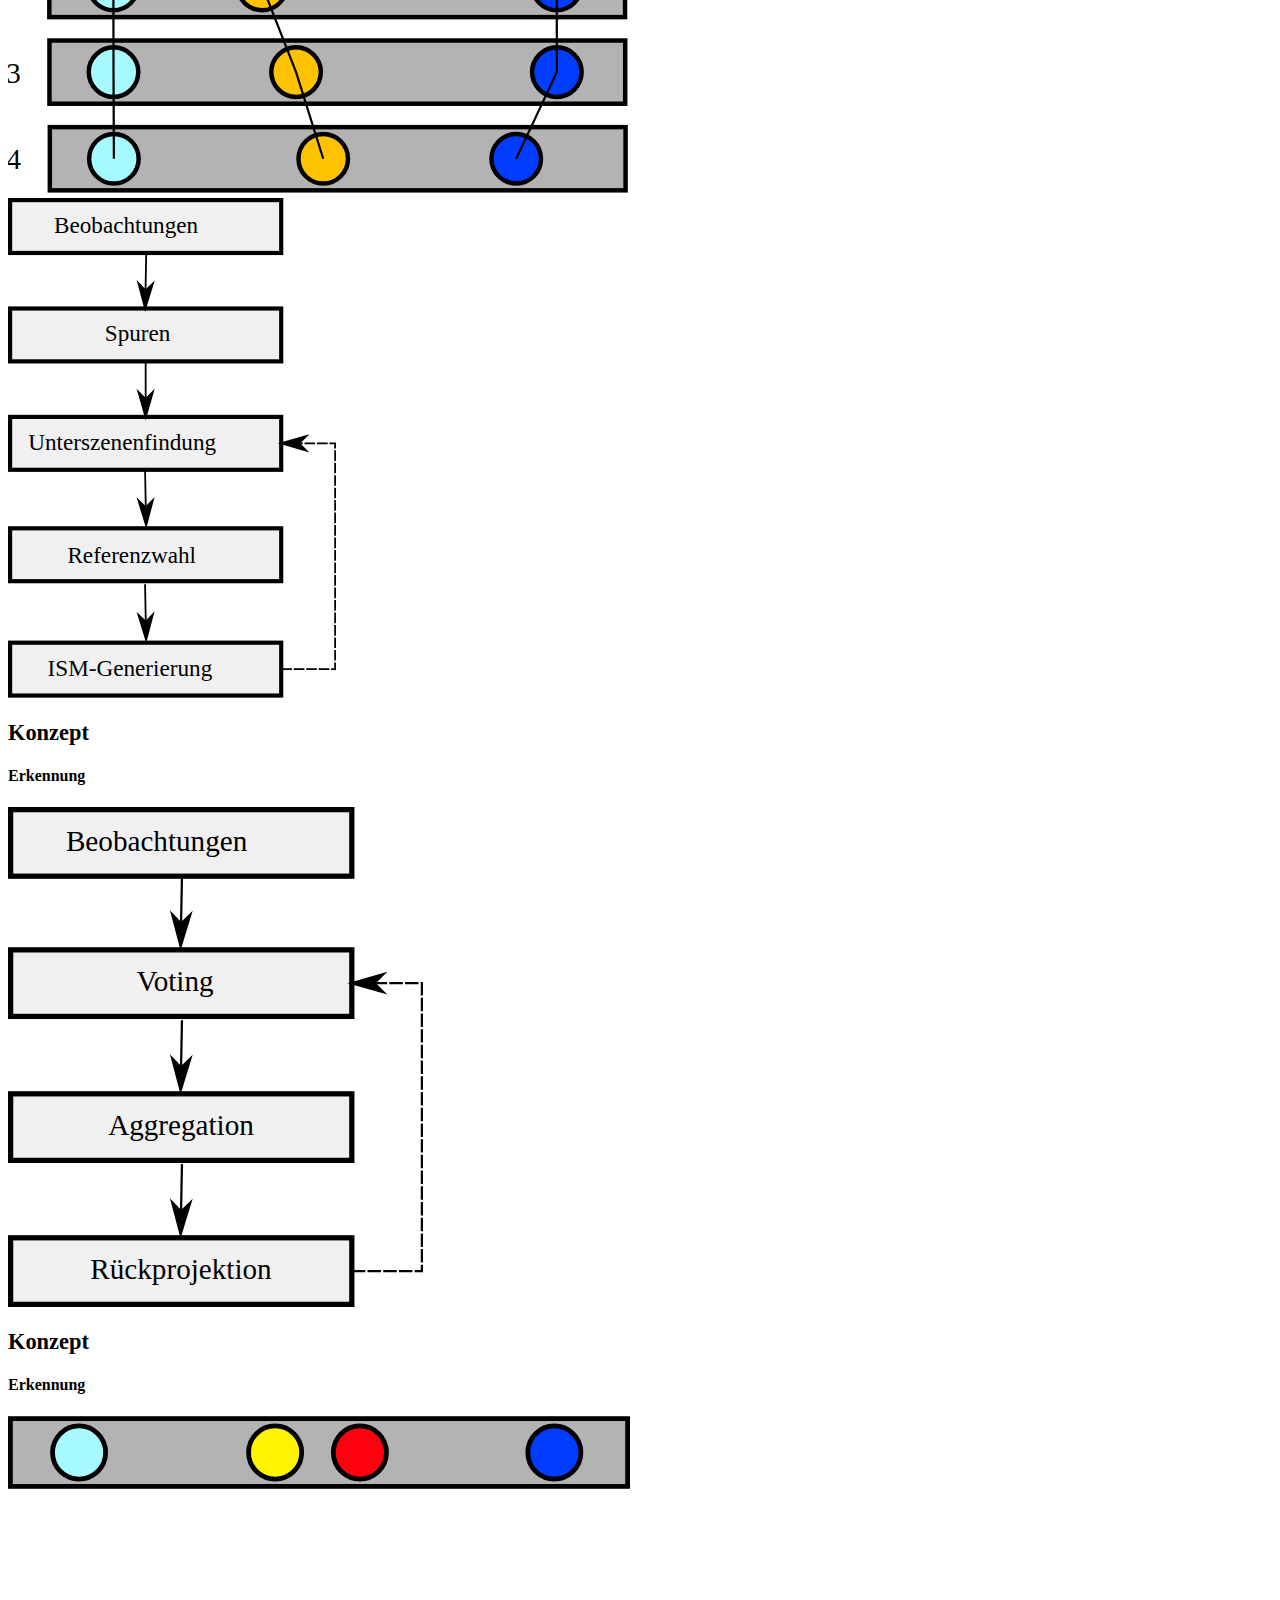
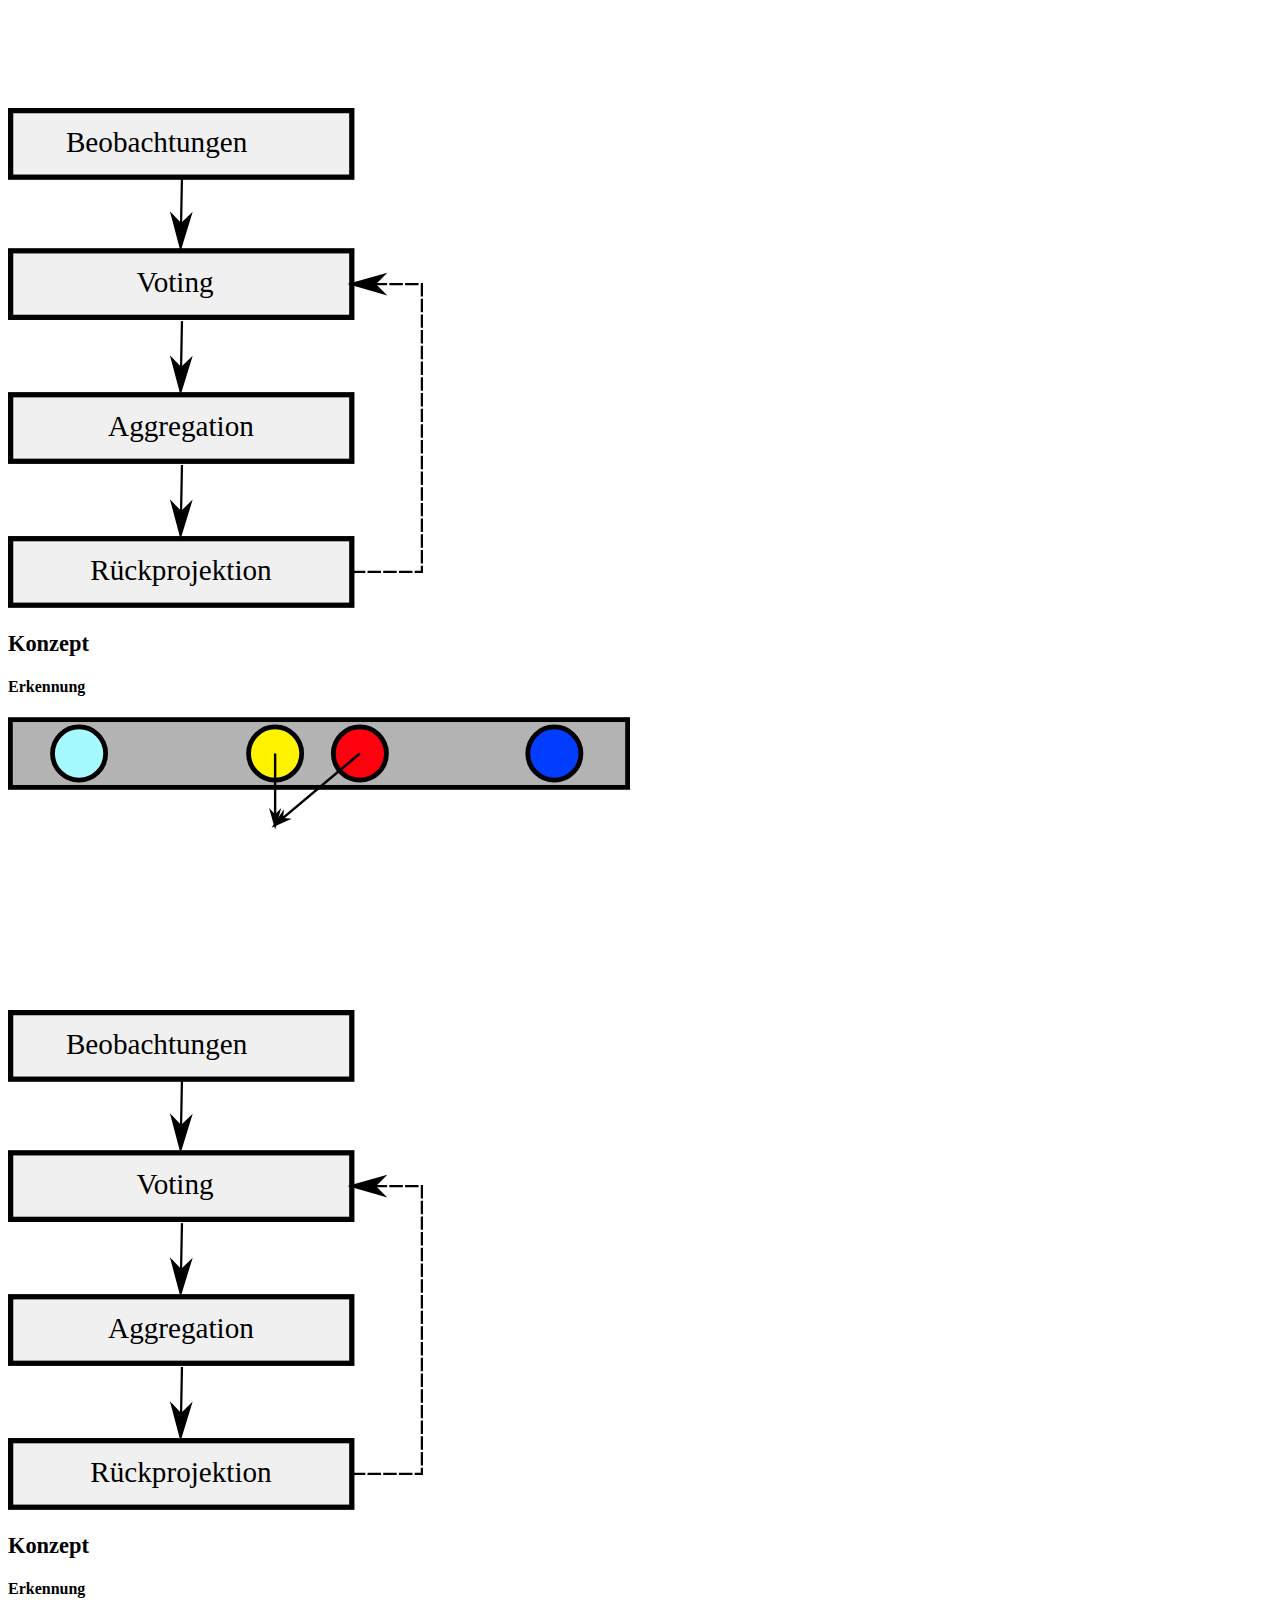
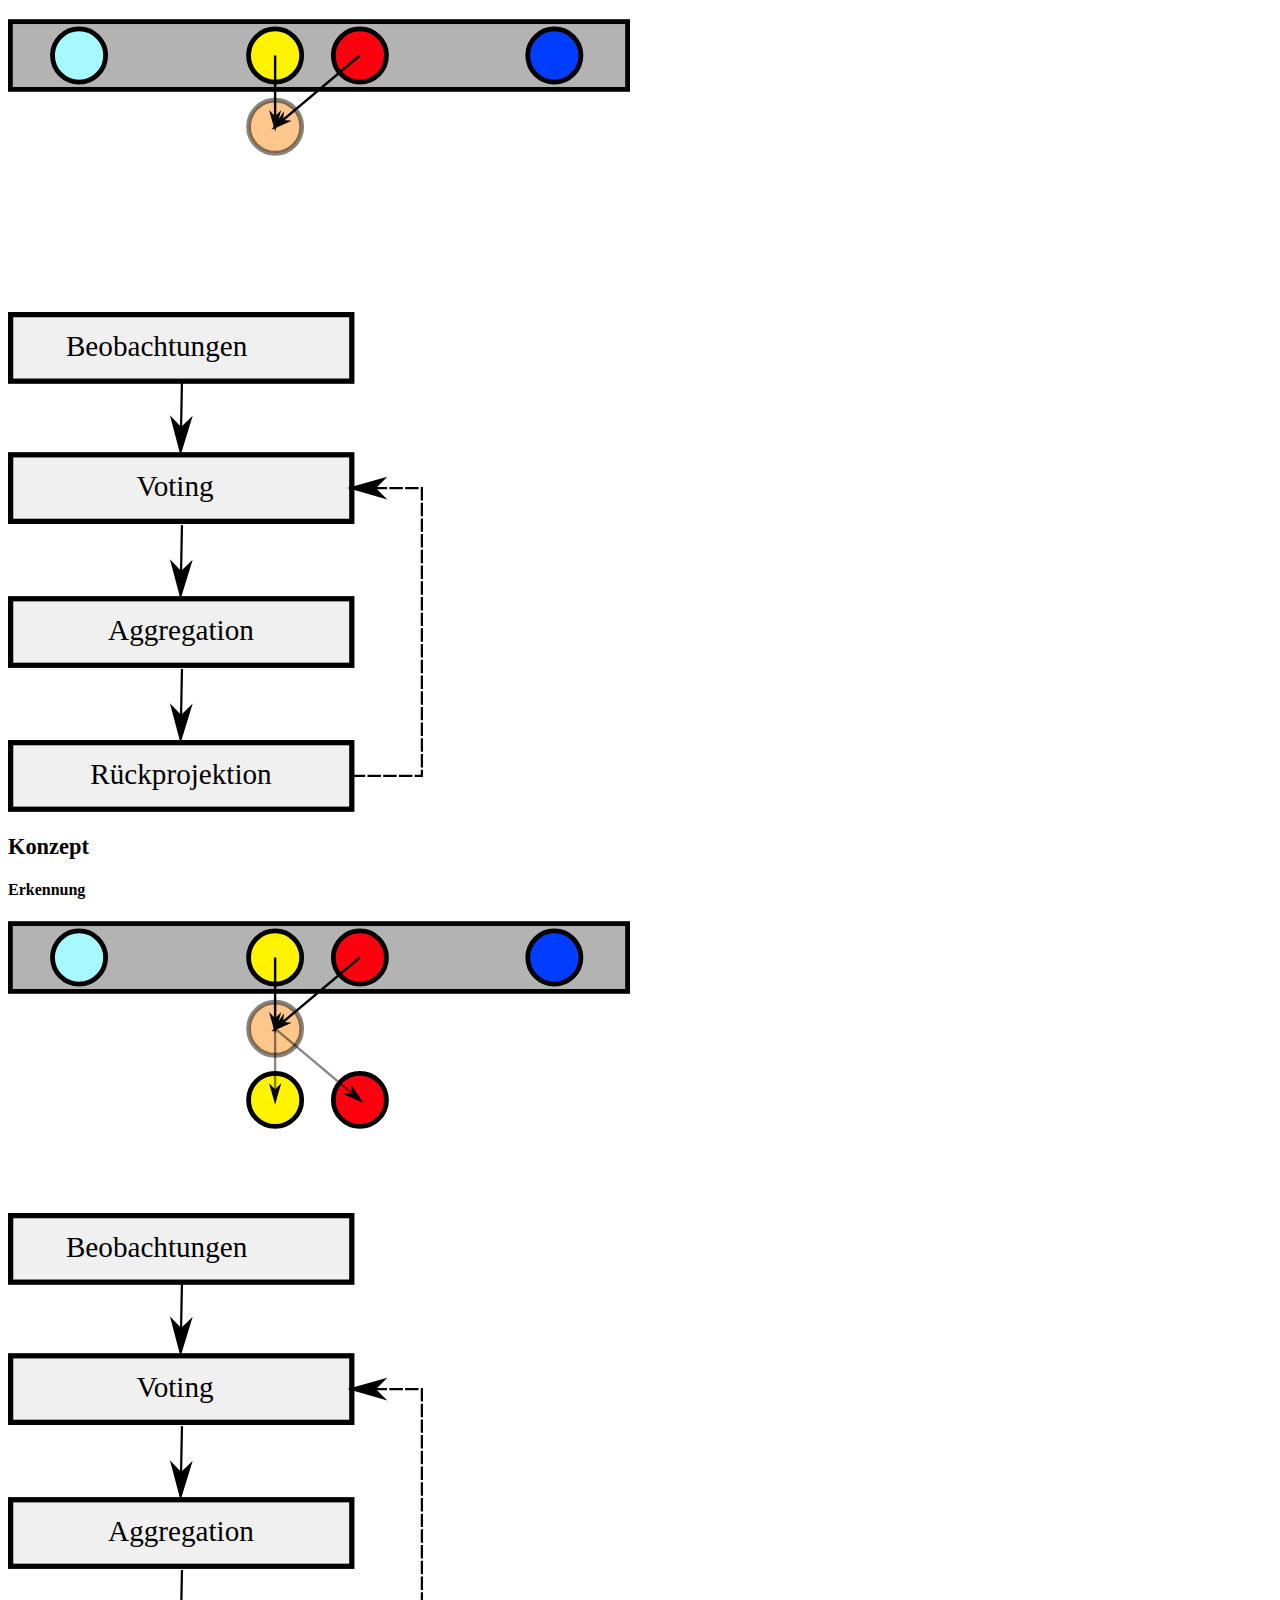
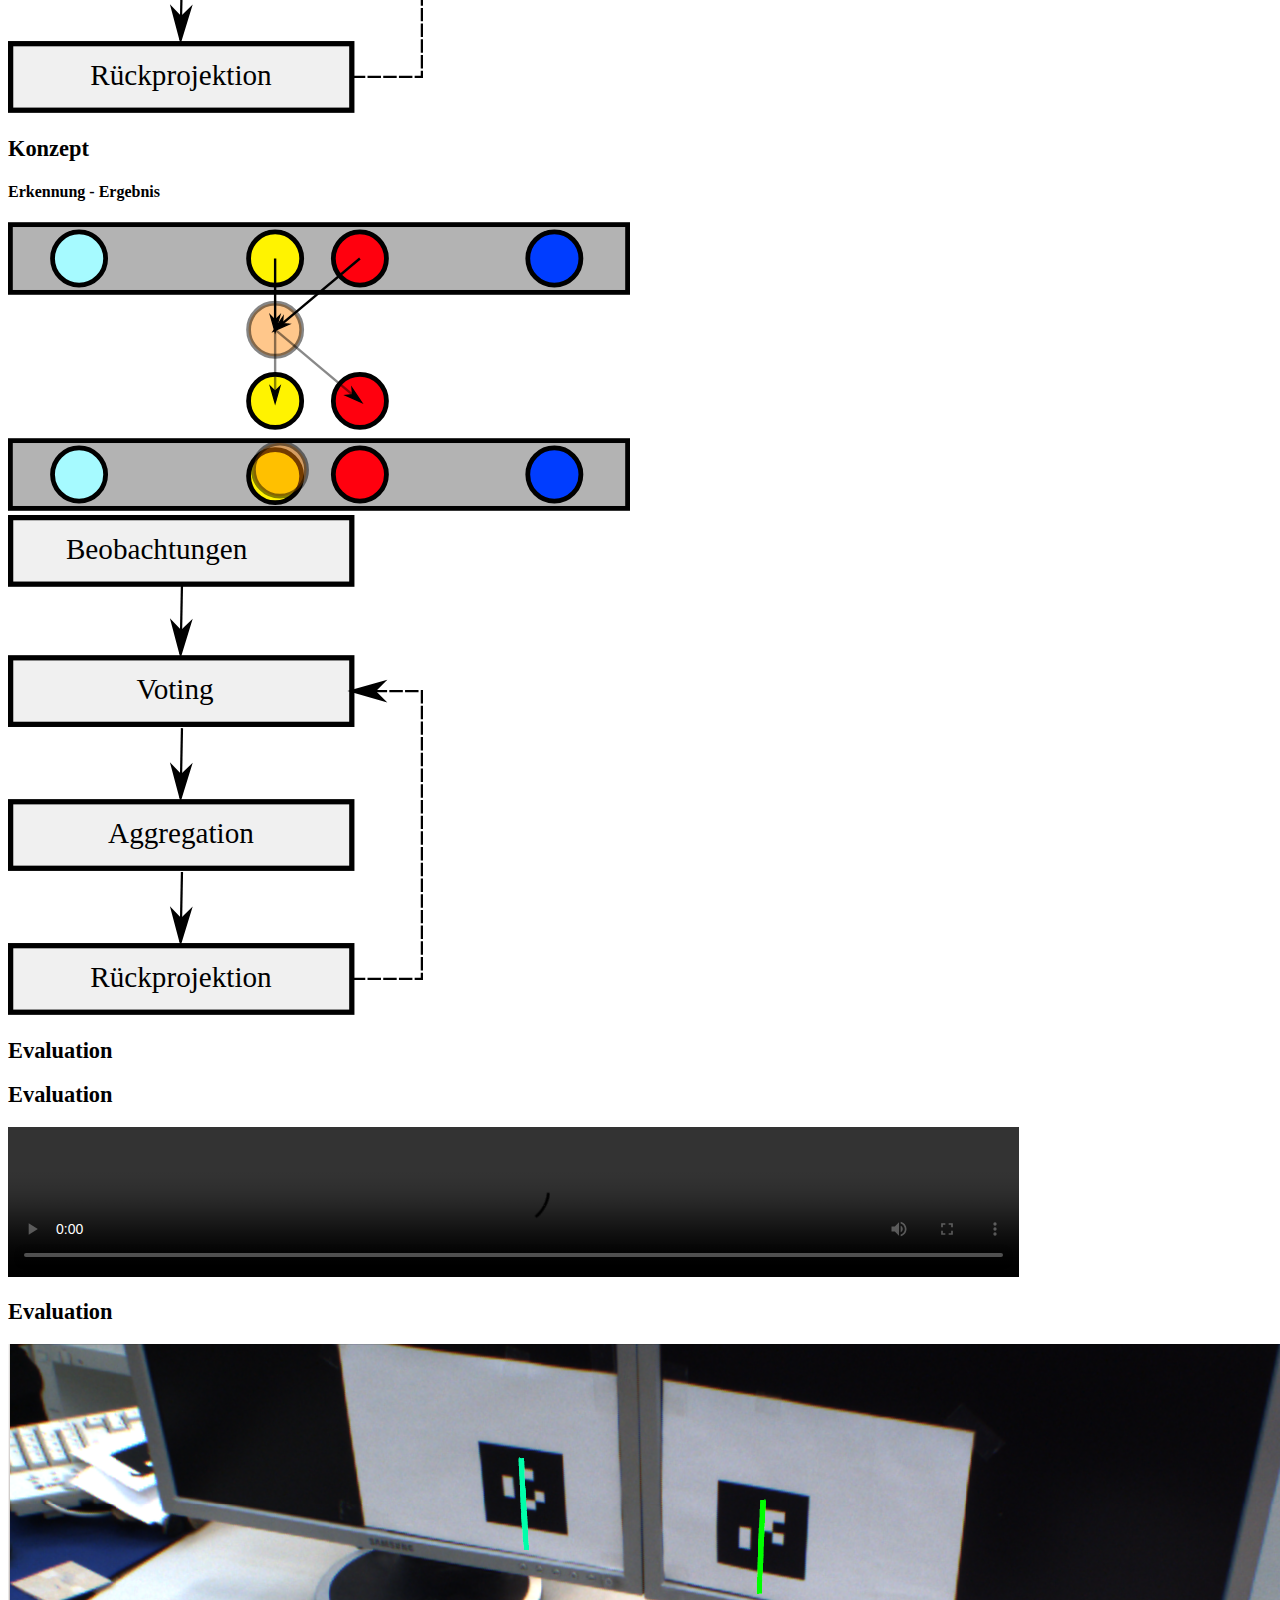
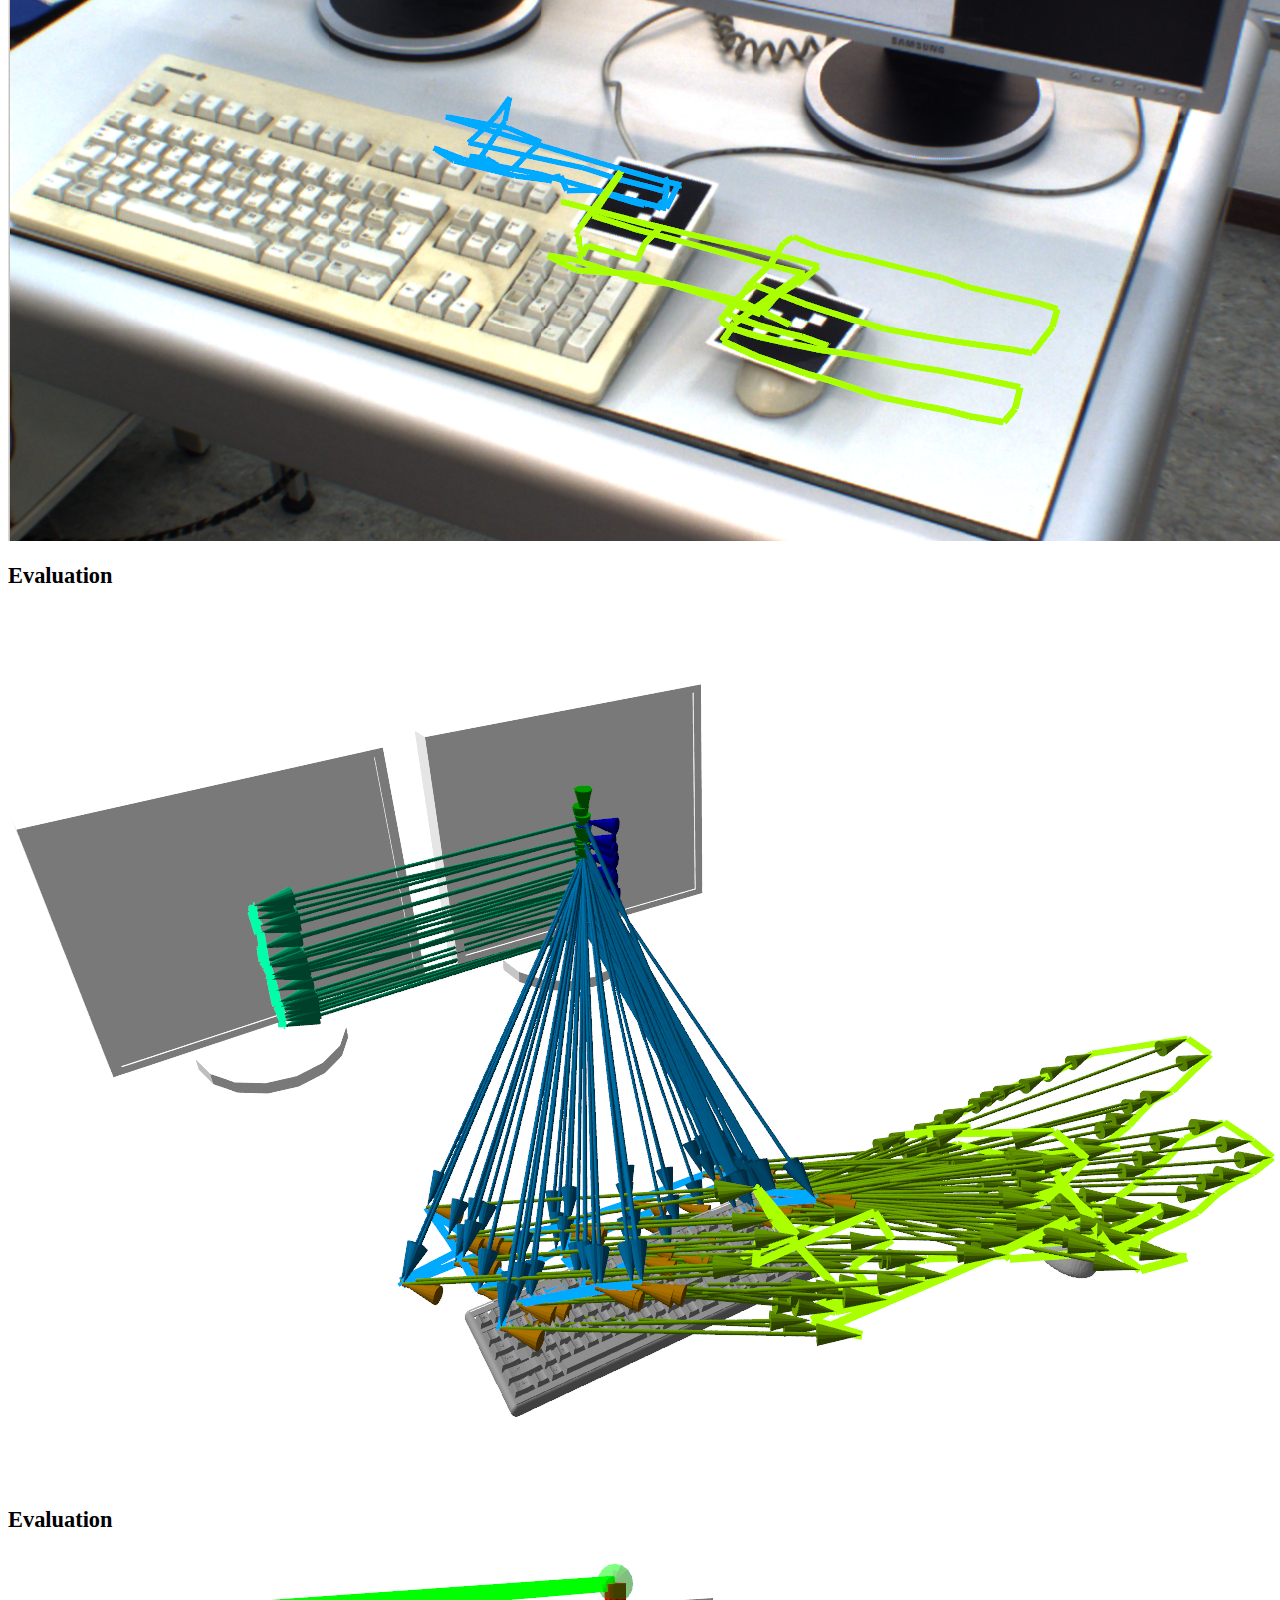
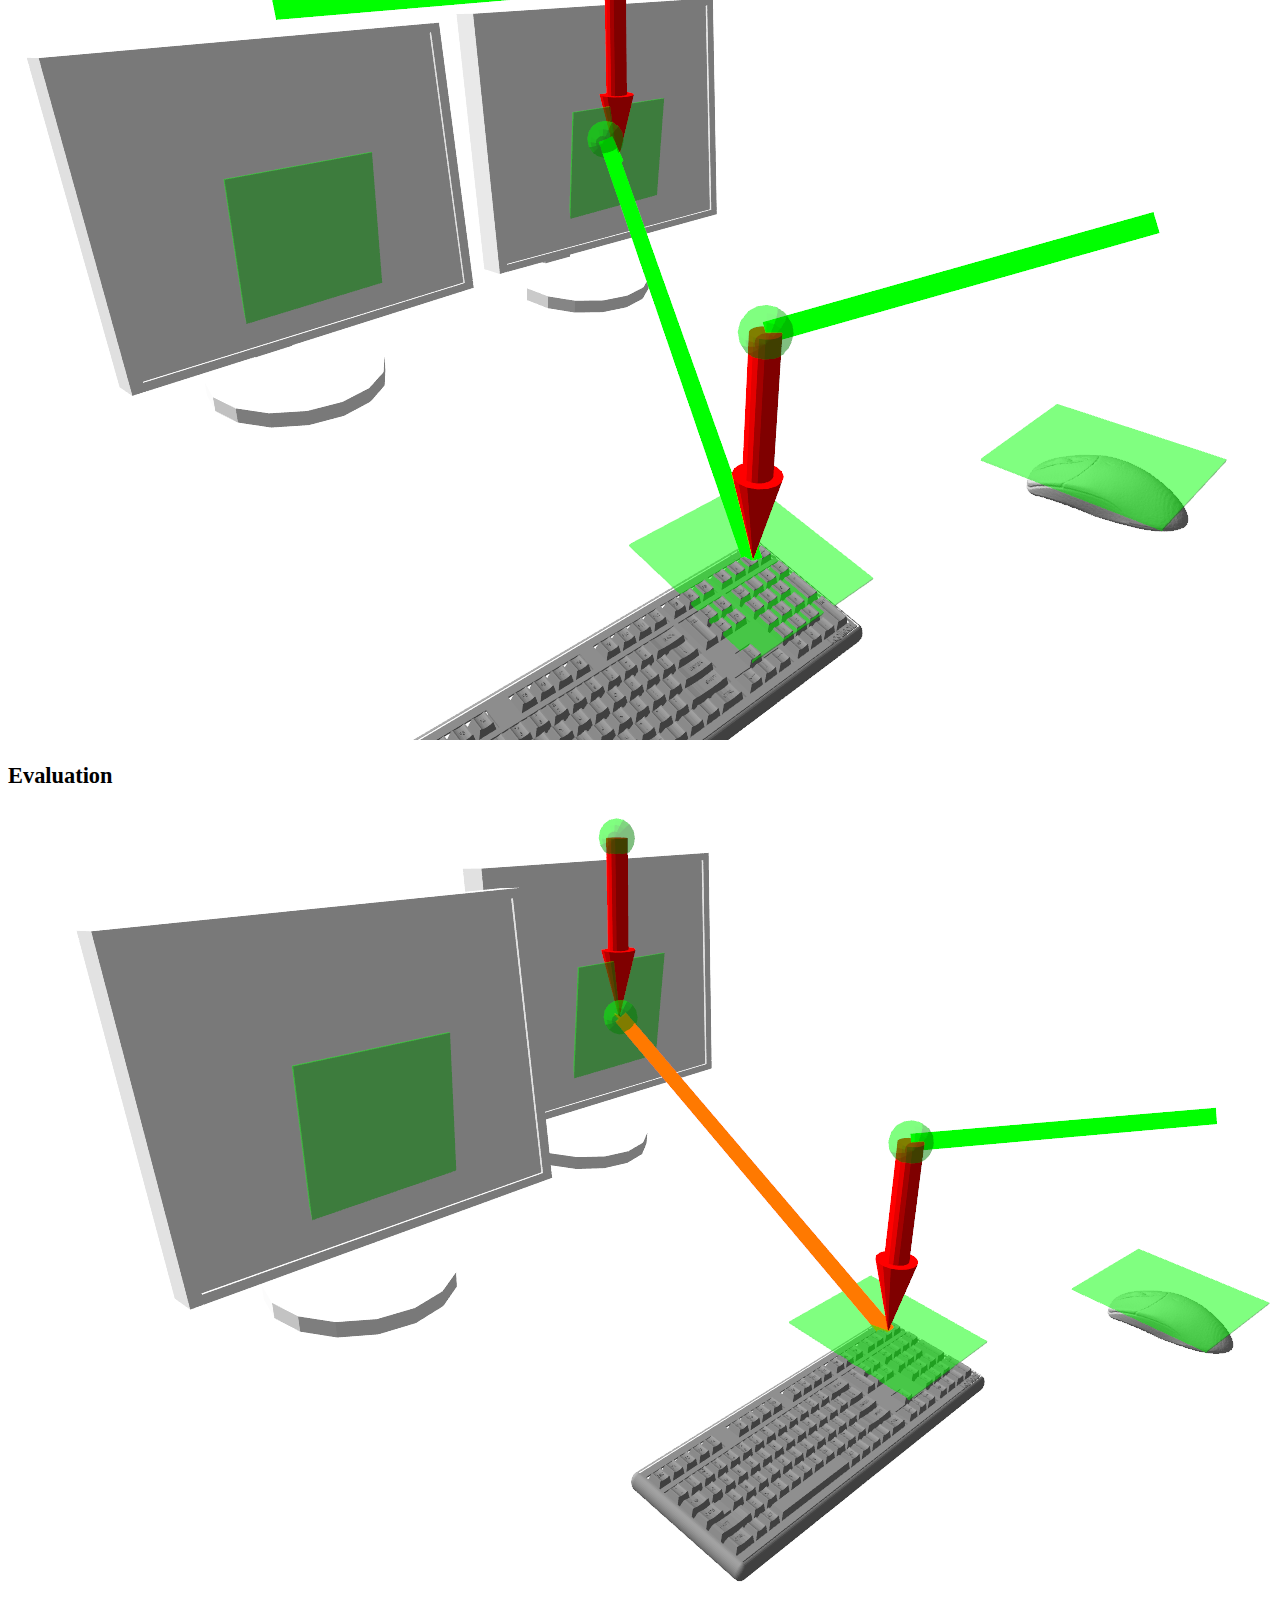
==== commit 7fc4d610: "compat changes" ====
--- a/index.html
+++ b/index.html
@@ -27,7 +27,7 @@
     <link rel="stylesheet" href="extensions/navigation/deck.navigation.css">
     <link rel="stylesheet" href="extensions/status/deck.status.css">
     <link rel="stylesheet" href="extensions/hash/deck.hash.css">
-    <link rel="stylesheet" href="extensions/scale/deck.scale.css">
+    <!--link(rel="stylesheet", href="extensions/scale/deck.scale.css")-->
     <!-- Style theme. More available in /themes/style/ or create your own.-->
     <!-- Transition. More available in /themes/transition/ or create your own.-->
     <link rel="stylesheet" href="themes/transition/fade.css">
@@ -45,31 +45,29 @@
     <script src="core/deck.core.js"></script>
     <div class="deck-container">
       <section id="title" class="slide">
-        <h3>Reno Reckling | 28.10.2013</h3>
-        <h1>Szenenerkennung mittels hierarchischer Implicit Shape Models
+        <h4>Reno Reckling | <span id="clock"></span></h4>
+        <h1 style="top: 60%;">Szenenerkennung mittels hierarchischer Implicit Shape Models
           <div class="subtitle">basierend auf räumlichen Objektrelationen für das Programmieren durch Vormachen</div>
-          <div style="background: url('images/training-data.png') no-repeat 0px -100px; height: 300px; margin-left: 100px; background-size: 1024px 500px;"></div>
+          <div style="background: url('images/training-data.png') no-repeat 0px -130px; height: 400px; background-size: 1024px 600px;"></div>
         </h1>
       </section>
       <section id="Motivation" class="slide">
         <h2>Motivation</h2>
-        <div style="position: relative; padding-right: 48px; width: 100%; height: 80%;"><img src="images/motivation1.png" style="position: absolute; top: 0px; left: 0px; width: 45%;">
-          <ul style="margin-left: 50%;">
-            <li class="slide">Objekterkennung liefert<img src="images/motivation2.png" style="position: absolute; top: 0px; left: 0px; width: 45%;">
+        <div style="position: relative; padding-right: 48px; width: 100%; height: 80%;"><img src="images/motivation1.png" class="motiv-img">
+          <ul style="margin-left: 52%;">
+            <li class="slide">Objekterkennung liefert<img src="images/motivation2.png" class="motiv-img">
               <ul>
                 <li style="list-style-type: none;">"Welche Objekte sehe ich?"</li>
               </ul>
             </li>
-            <li class="slide">Szenenerkennung liefert<img src="images/motivation3.png" style="position: absolute; top: 0px; left: 0px; width: 45%;">
+            <li class="slide">Szenenerkennung liefert<img src="images/motivation3.png" class="motiv-img">
               <ul>
                 <li style="list-style-type: none;">"Welche Beziehung haben die Objekte zueinander?"</li>
               </ul>
-              <ul class="slide">
-                <li>Einschränkung des möglichen Handlungsraumes</li>
-                <li>Hilfe bei der Extraktion semantischer Zusammenhängen</li>
-                <li>Unterstützung bei der Objektfindung</li>
-              </ul>
-            </li>
+            </li><span class="slide">
+              <li>Einschränkung des möglichen Handlungsraumes</li>
+              <li>Hilfe bei der Extraktion semantischer Zusammenhängen</li>
+              <li>Unterstützung bei der Objektfindung</li></span>
           </ul>
         </div>
       </section>
@@ -81,11 +79,11 @@
           <li>Generieren eines Modells zur Beschreibung von
             <ul>
               <li>Lage und Orientierung von Objekten zueinander
-                <p>"Messer liegt immer rechts von Teller."</p>
+                <p style="margin-bottom: 0;">"Messer liegt immer rechts von Teller."</p>
               </li>
               <li>Unterszenen auf Basis von Heuristiken</li>
               <li>Lage und Orietierung von Unterszenen zueinander
-                <p>"Messer und Teller liegen immer vor der Tasse."</p>
+                <p style="margin-bottom: 0;">"Messer und Teller liegen immer vor der Tasse."</p>
               </li>
             </ul>
           </li>
@@ -200,23 +198,23 @@
           <source src="images/ism.mp4" type="video/mp4">
         </video>
       </section>
-      <section id="EvalTischSpur" class="slide"><h2>Evaluation</h2><img src="images/tisch-spuren.png" width="70%" height="70%">
-      </section>
-      <section id="EvalTischData" class="slide"><h2>Evaluation</h2><img src="images/training-data.png" width="70%" height="70%">
-      </section>
-      <section id="EvalTischReco" class="slide"><h2>Evaluation</h2><img src="images/s14.png" width="70%" height="70%">
-      </section>
-      <section id="EvalTischReco2" class="slide"><h2>Evaluation</h2><img src="images/s6.png" width="70%" height="70%">
-      </section>
-      <section id="EvalTischReco3" class="slide"><h2>Evaluation</h2><img src="images/s10.png" width="70%" height="70%">
-      </section>
-      <section id="EvalTischReco4" class="slide"><h2>Evaluation</h2><img src="images/alle erkannt.png" width="60%" height="60%">
+      <section id="EvalTischSpur" class="slide"><h2>Evaluation</h2><img src="images/tisch-spuren.png" class="eval-img">
+      </section>
+      <section id="EvalTischData" class="slide"><h2>Evaluation</h2><img src="images/training-data.png" class="eval-img">
+      </section>
+      <section id="EvalTischReco" class="slide"><h2>Evaluation</h2><img src="images/s14.png" class="eval-img">
+      </section>
+      <section id="EvalTischReco2" class="slide"><h2>Evaluation</h2><img src="images/s6.png" class="eval-img">
+      </section>
+      <section id="EvalTischReco3" class="slide"><h2>Evaluation</h2><img src="images/s10.png" class="eval-img">
+      </section>
+      <section id="EvalTischReco4" class="slide"><h2>Evaluation</h2><img src="images/alle erkannt.png" class="eval-img">
       </section>
       <section id="EvalPerf" class="slide"><h2>Evaluation - Performance</h2>
-        <object type="image/svg+xml" data="images/3.svg"></object>
+        <object type="image/svg+xml" data="images/3.svg" class="perf-diag"></object>
       </section>
       <section id="EvalPerf2" class="slide"><h2>Evaluation - Performance</h2>
-        <object type="image/svg+xml" data="images/2.svg"></object>
+        <object type="image/svg+xml" data="images/2.svg" class="perf-diag"></object>
       </section>
       <section id="Dank" class="slide"><h1>Danke für die Aufmerksamkeit.</h1>
 
@@ -245,7 +243,7 @@
     <script src="extensions/goto/deck.goto.js"></script>
     <script src="extensions/status/deck.status.js"></script>
     <script src="extensions/navigation/deck.navigation.js"></script>
-    <script src="extensions/scale/deck.scale.js"></script>
+    <!--script(src="extensions/scale/deck.scale.js")-->
     <!-- Initialize the deck.-->
     <script>
       $(function () {
@@ -306,7 +304,12 @@
         fillings.forEach(function(f) {
           fillNodeByClass(f[0], f[1]);
         });
-        $.deck('enableScale');
+        //$.deck('enableScale');
+        setInterval(function() {
+          var d = new Date();
+          var ds = d.getDate() + "." + d.getMonth() + "." + d.getFullYear() + " " + d.getHours() + ":" + d.getMinutes() + ":" + d.getSeconds();
+          $("#clock").text(ds);
+        }, 1000);
       });
     </script>
   </body>
--- a/style.css
+++ b/style.css
@@ -1,10 +1,10 @@
 .col2 {
     -webkit-column-count: 2;
-    -webkit-column-gap: 10px;
+    -webkit-column-gap: 20px;
     -moz-column-count: 2;
-    -moz-column-gap: 10px;
+    -moz-column-gap: 20px;
     column-count: 2;
-    column-gap: 10px;
+    column-gap: 20px;
 }
 
 .left-svg {
@@ -14,3 +14,36 @@
 .right-svg {
     height: 500px;
 }
+
+.deck-container h1 {
+    font-size: 2.2em !important;
+}
+
+.deck-container .slide h2 {
+    font-size: 1.4em !important;
+}
+
+.eval-img {
+}
+
+.perf-diag {
+    position: absolute;
+    top: 50%;
+    -webkit-transform: translate(0, -50%);
+    -moz-transform: translate(0, -50%);
+    -ms-transform: translate(0, -50%);
+    -o-transform: translate(0, -50%);
+    transform: translate(0, -50%);
+}
+
+.motiv-img {
+    position: absolute;
+    top: 50%;
+    left: 0px;
+    -webkit-transform: translate(0, -50%);
+    -moz-transform: translate(0, -50%);
+    -ms-transform: translate(0, -50%);
+    -o-transform: translate(0, -50%);
+    transform: translate(0, -50%);
+    width: 45%;
+}
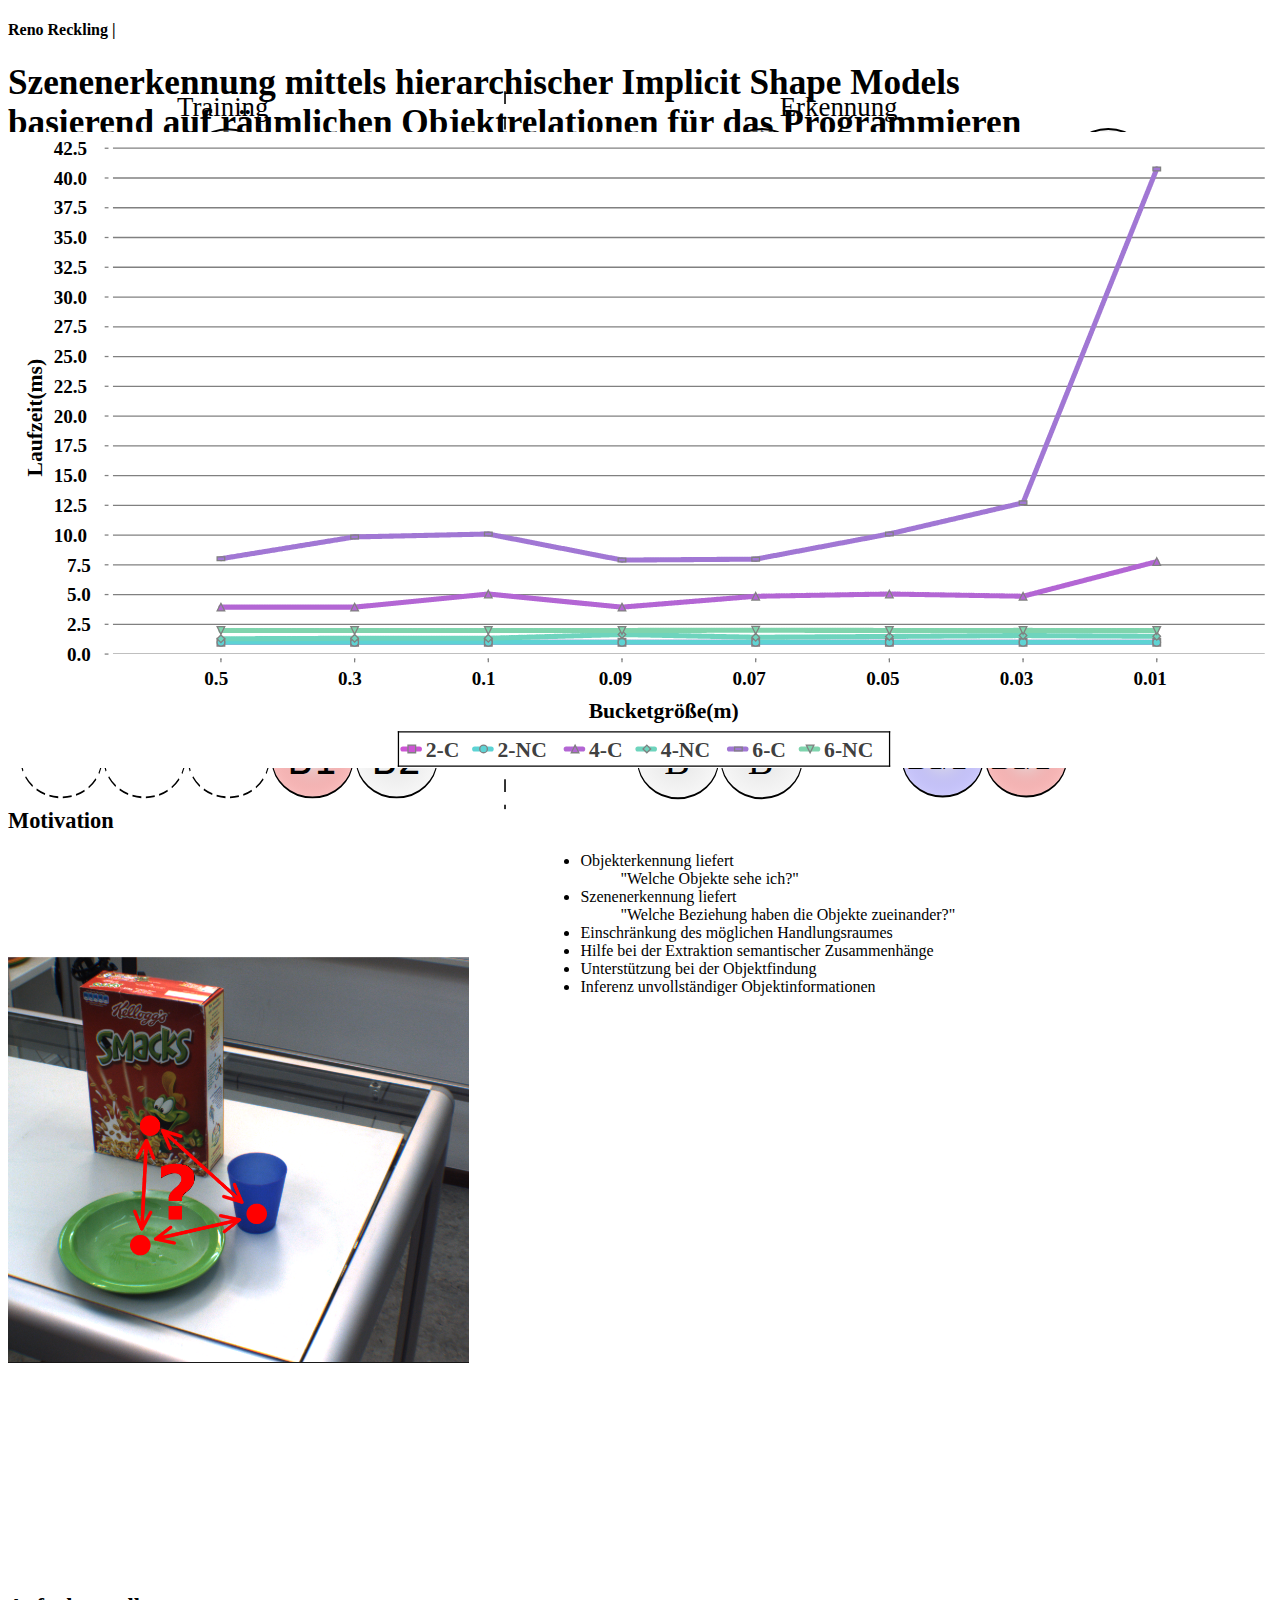
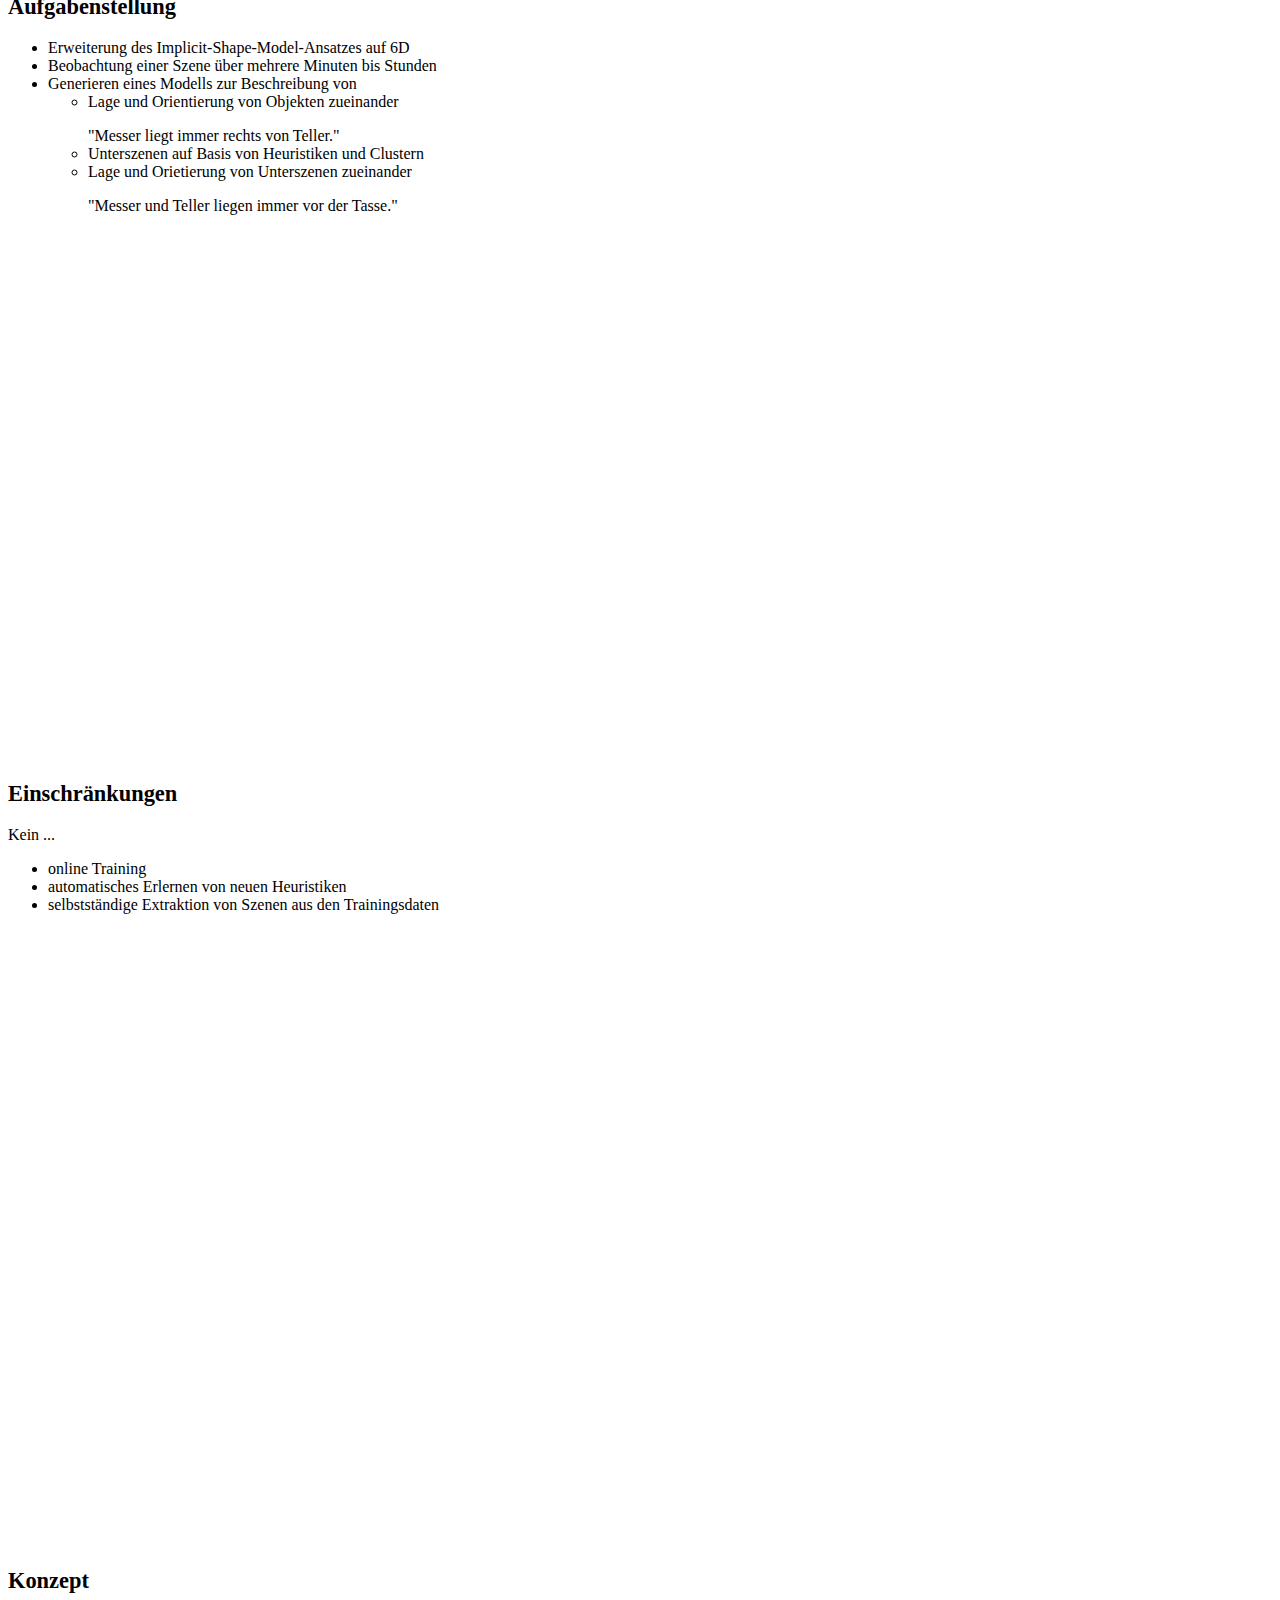
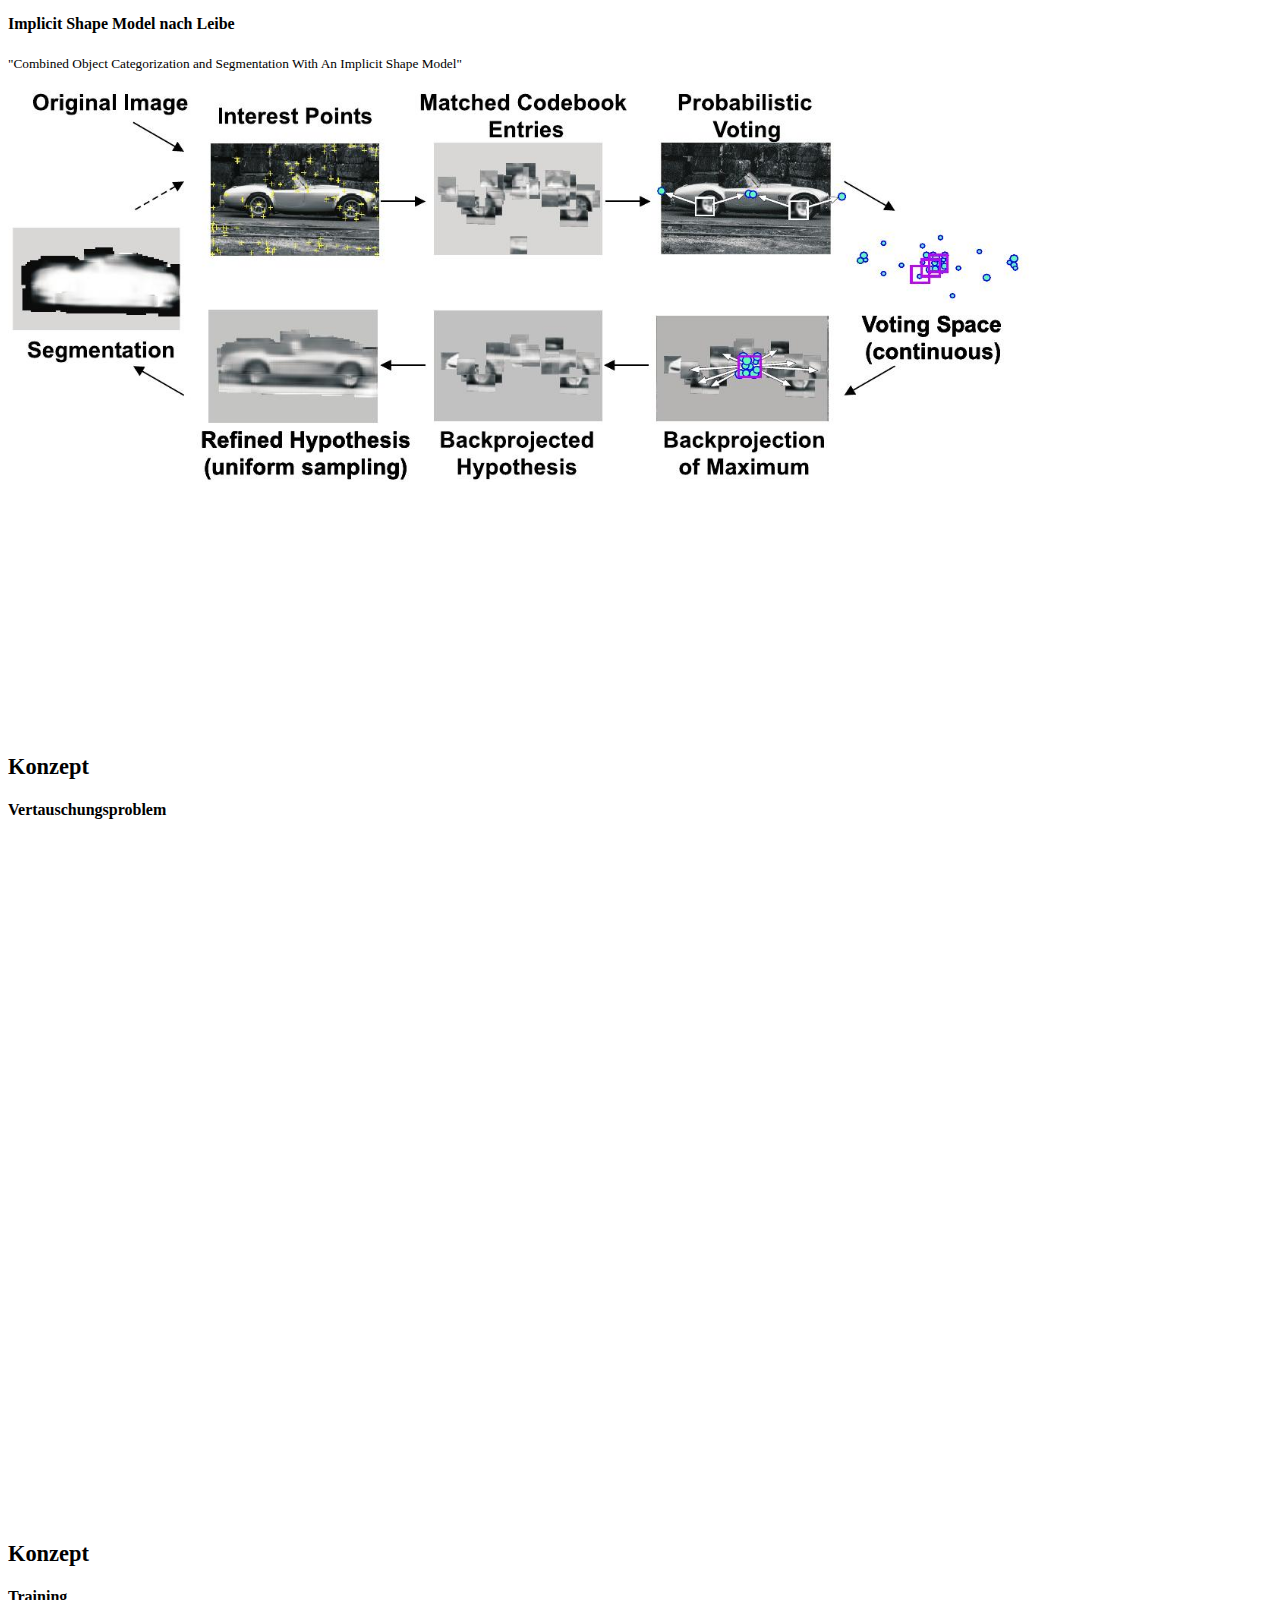
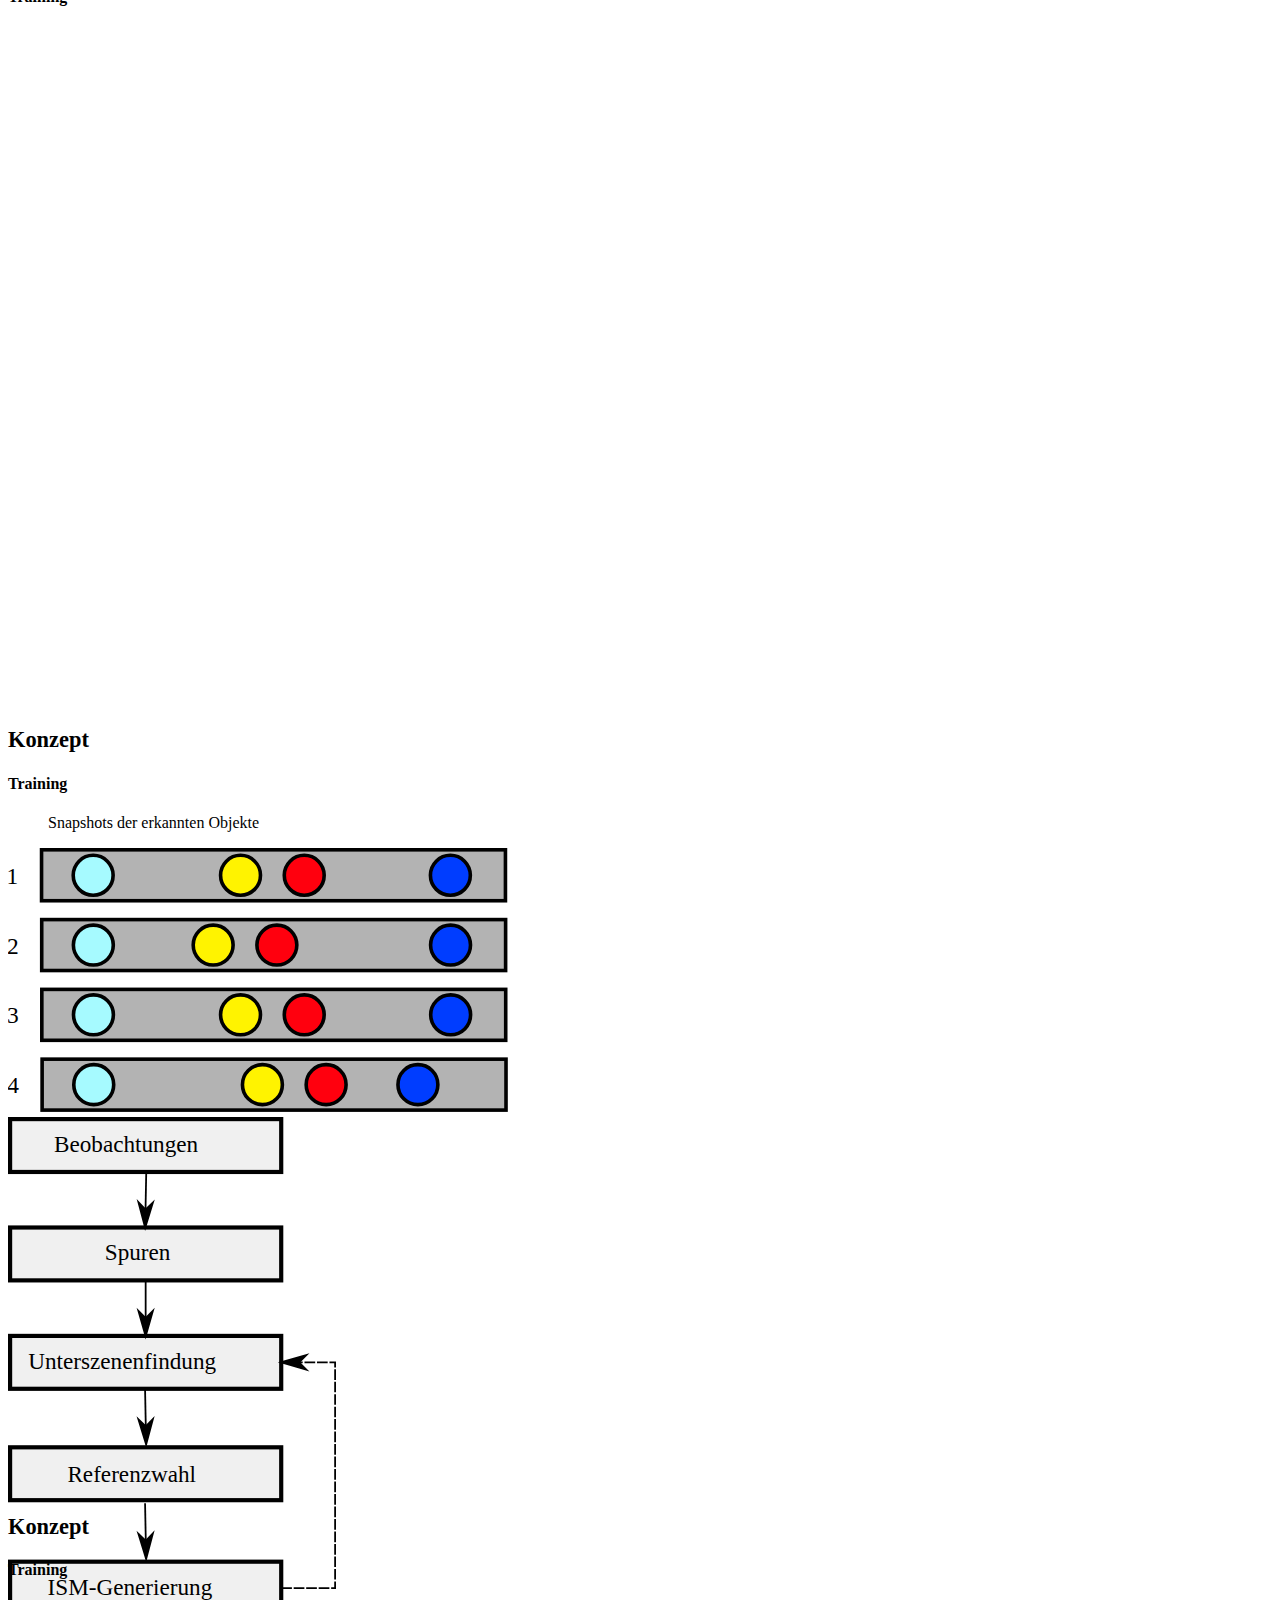
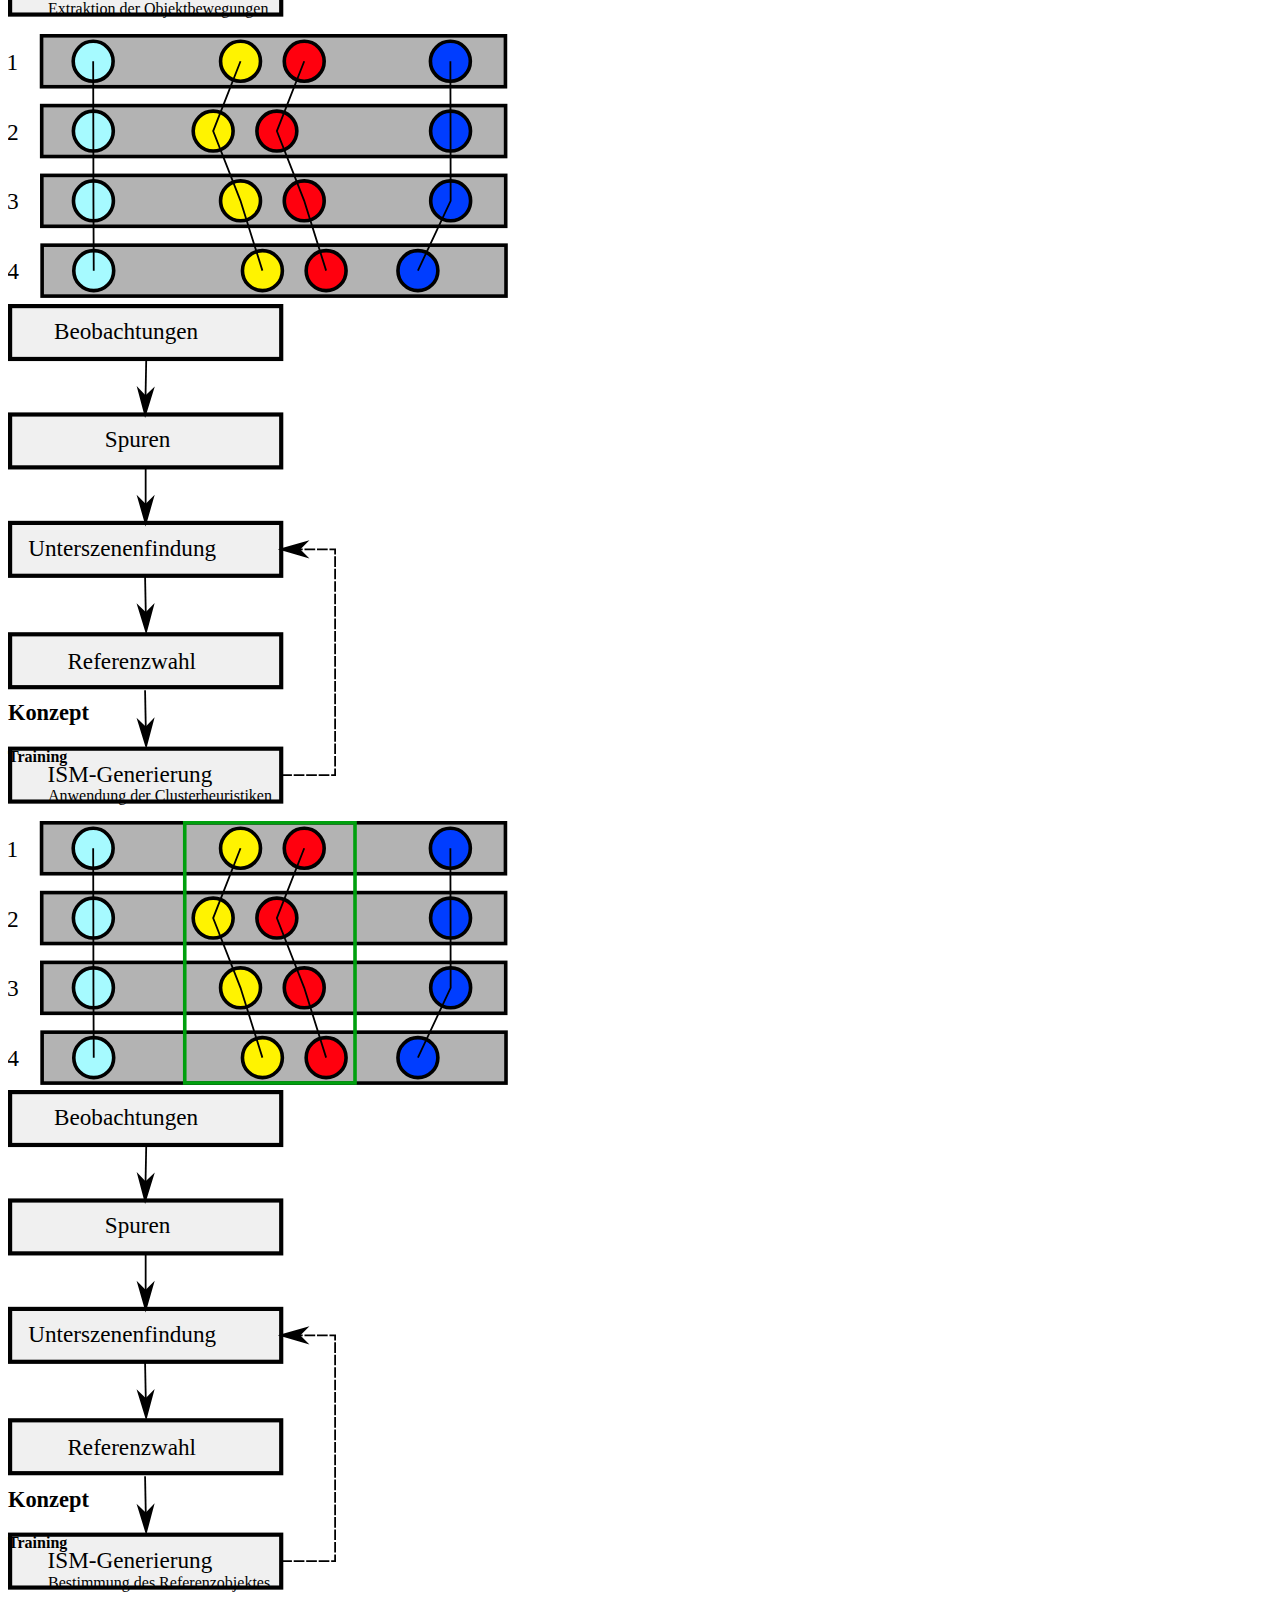
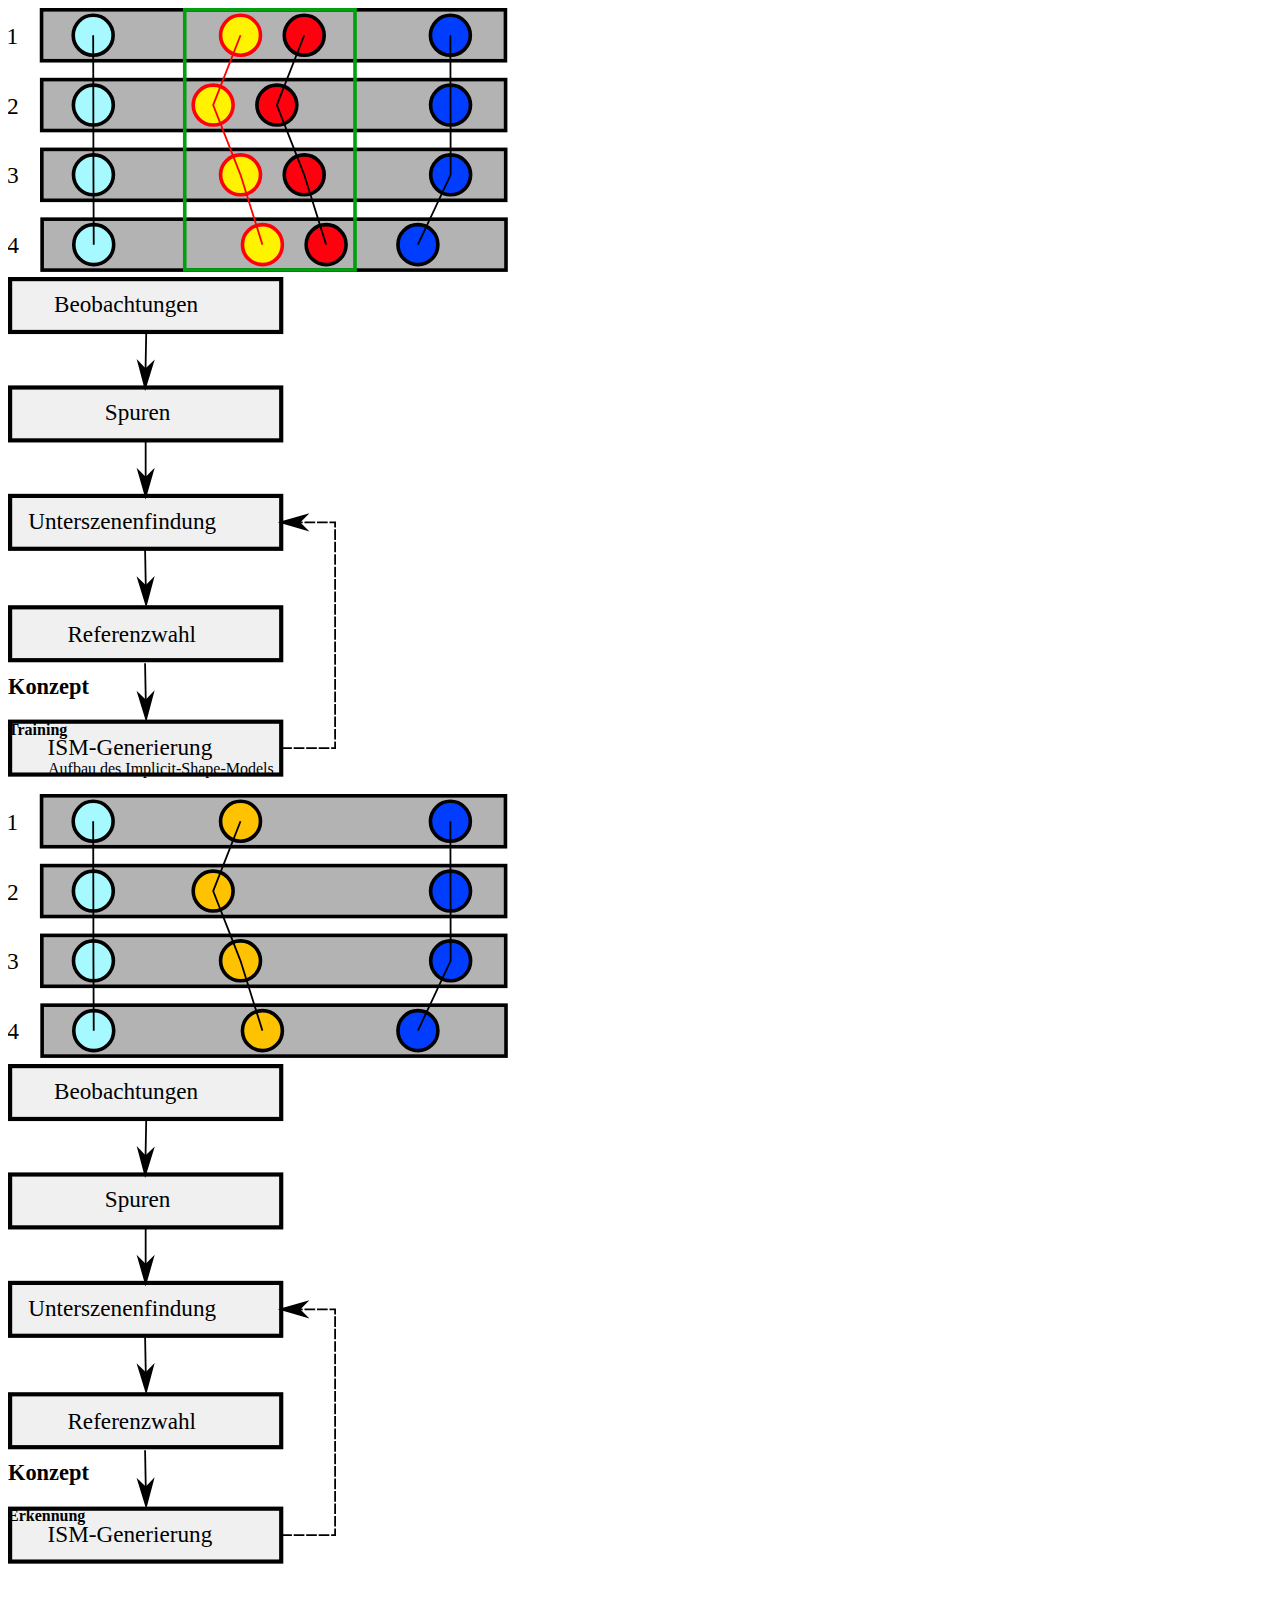
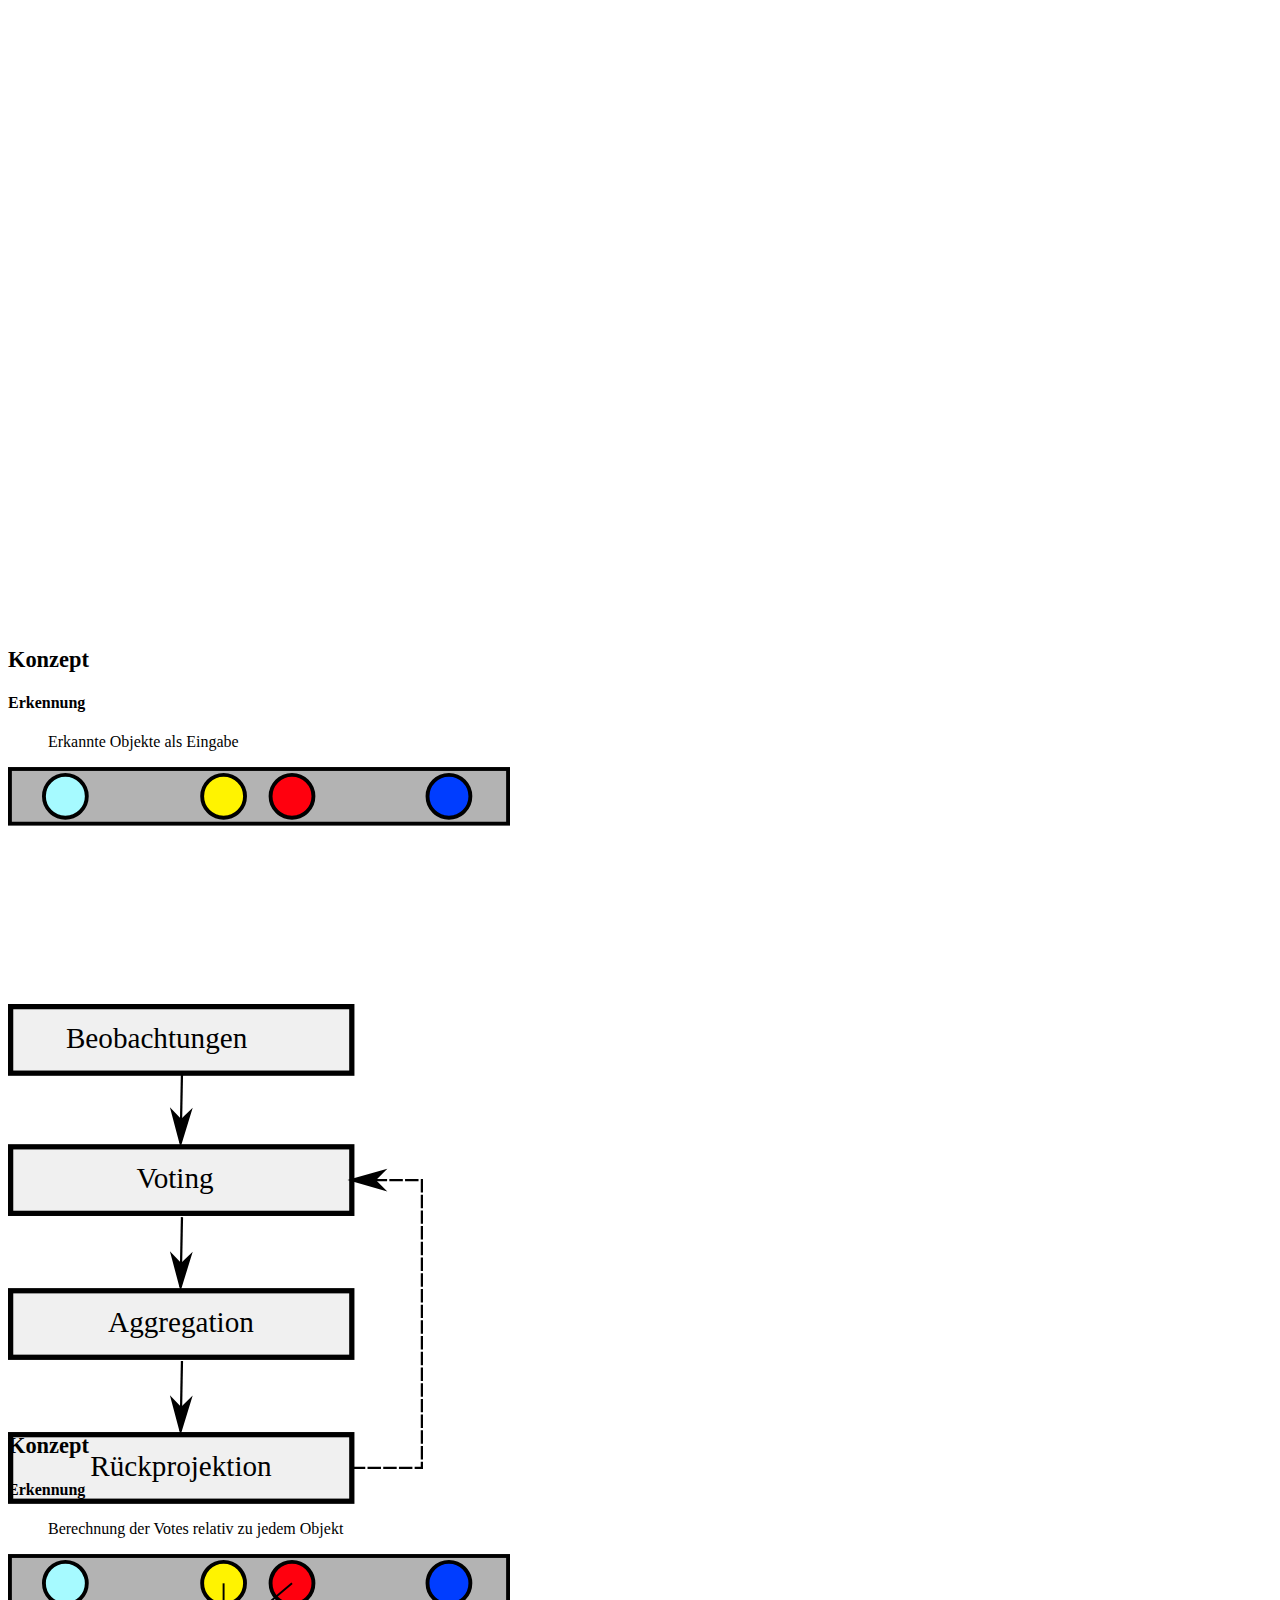
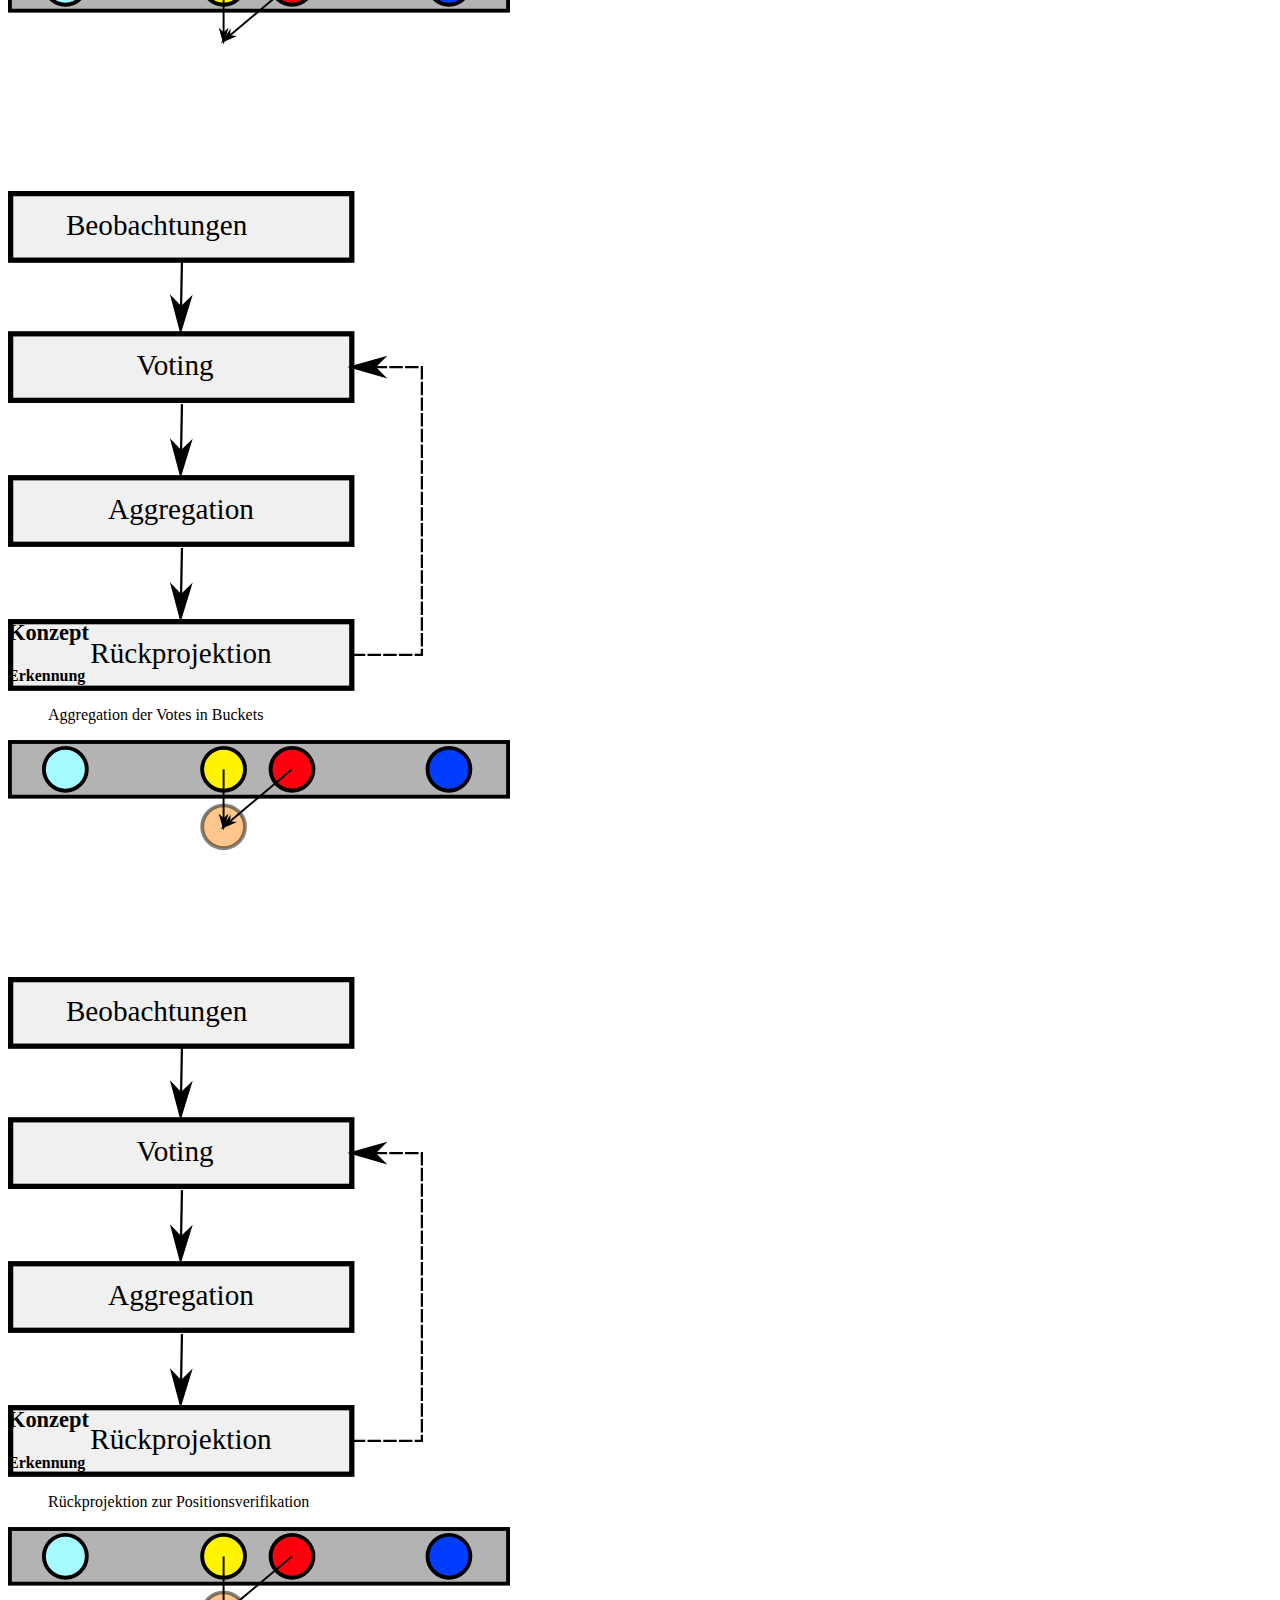
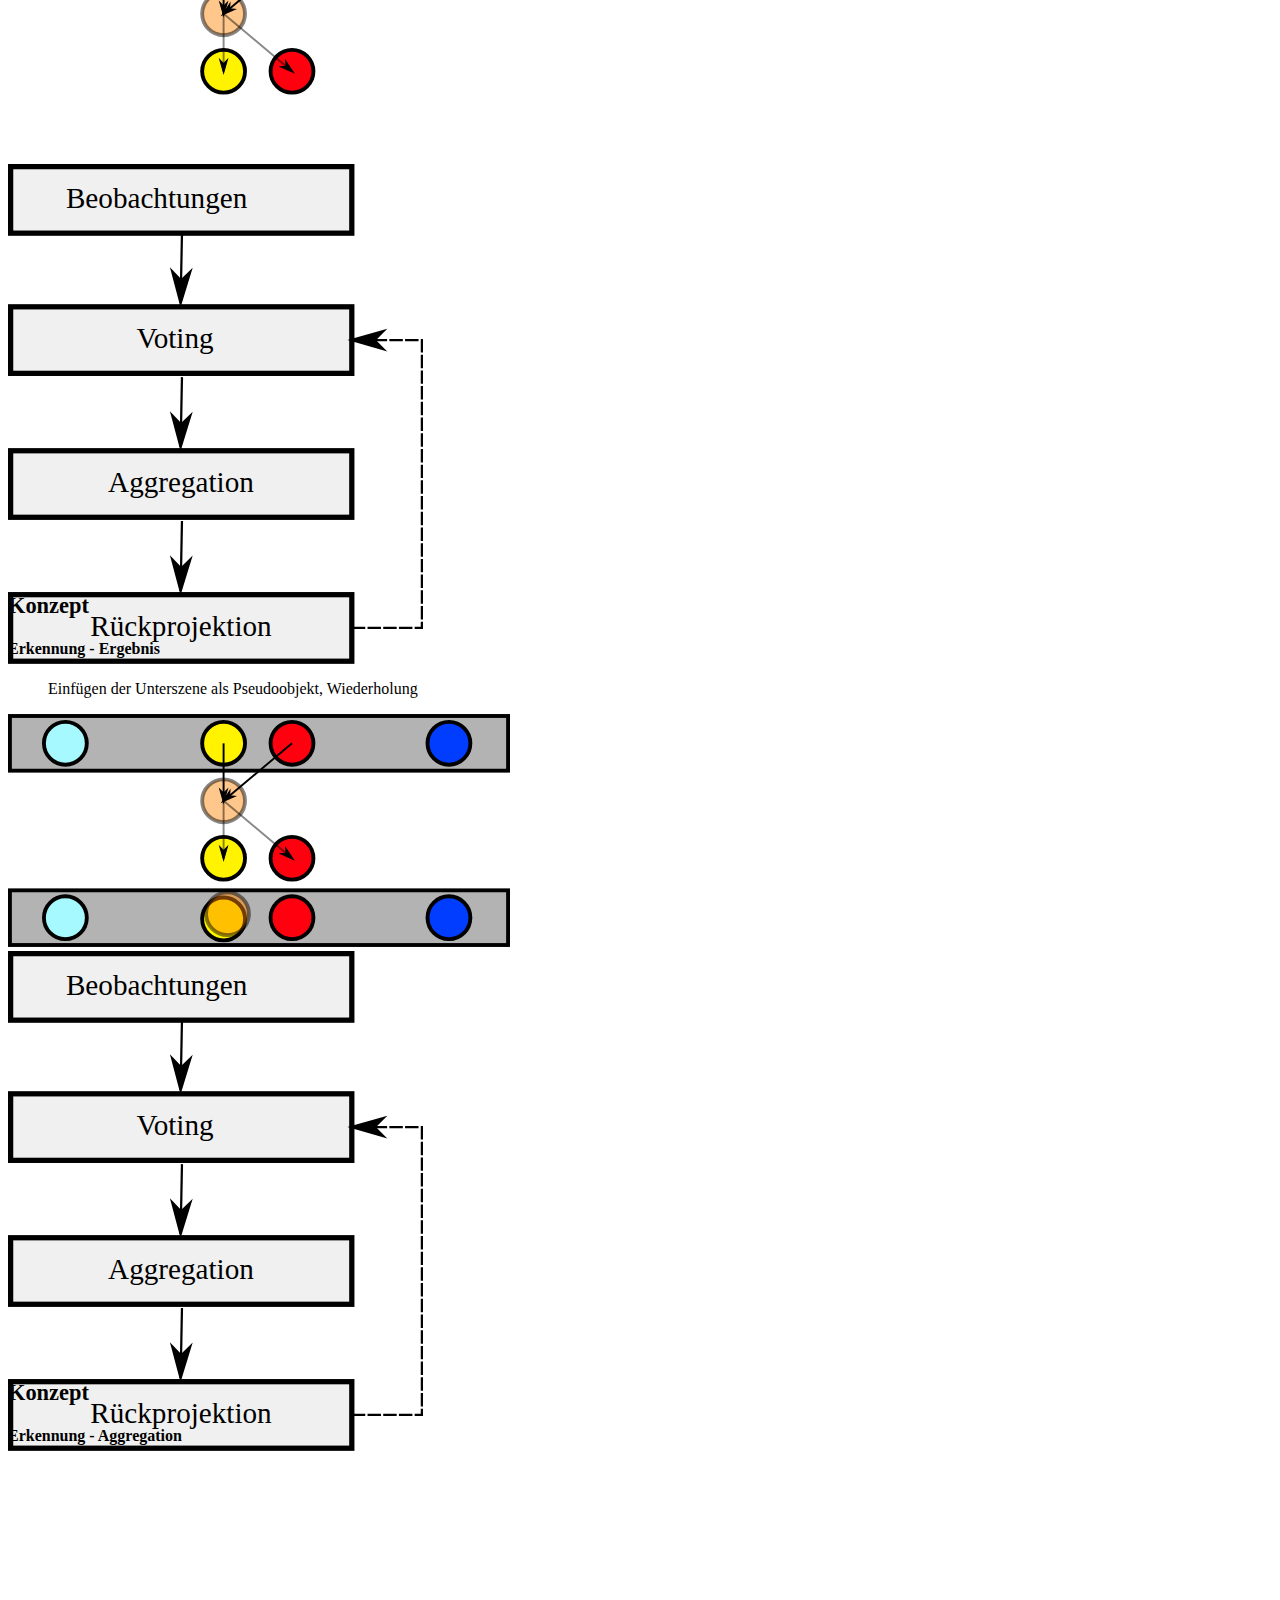
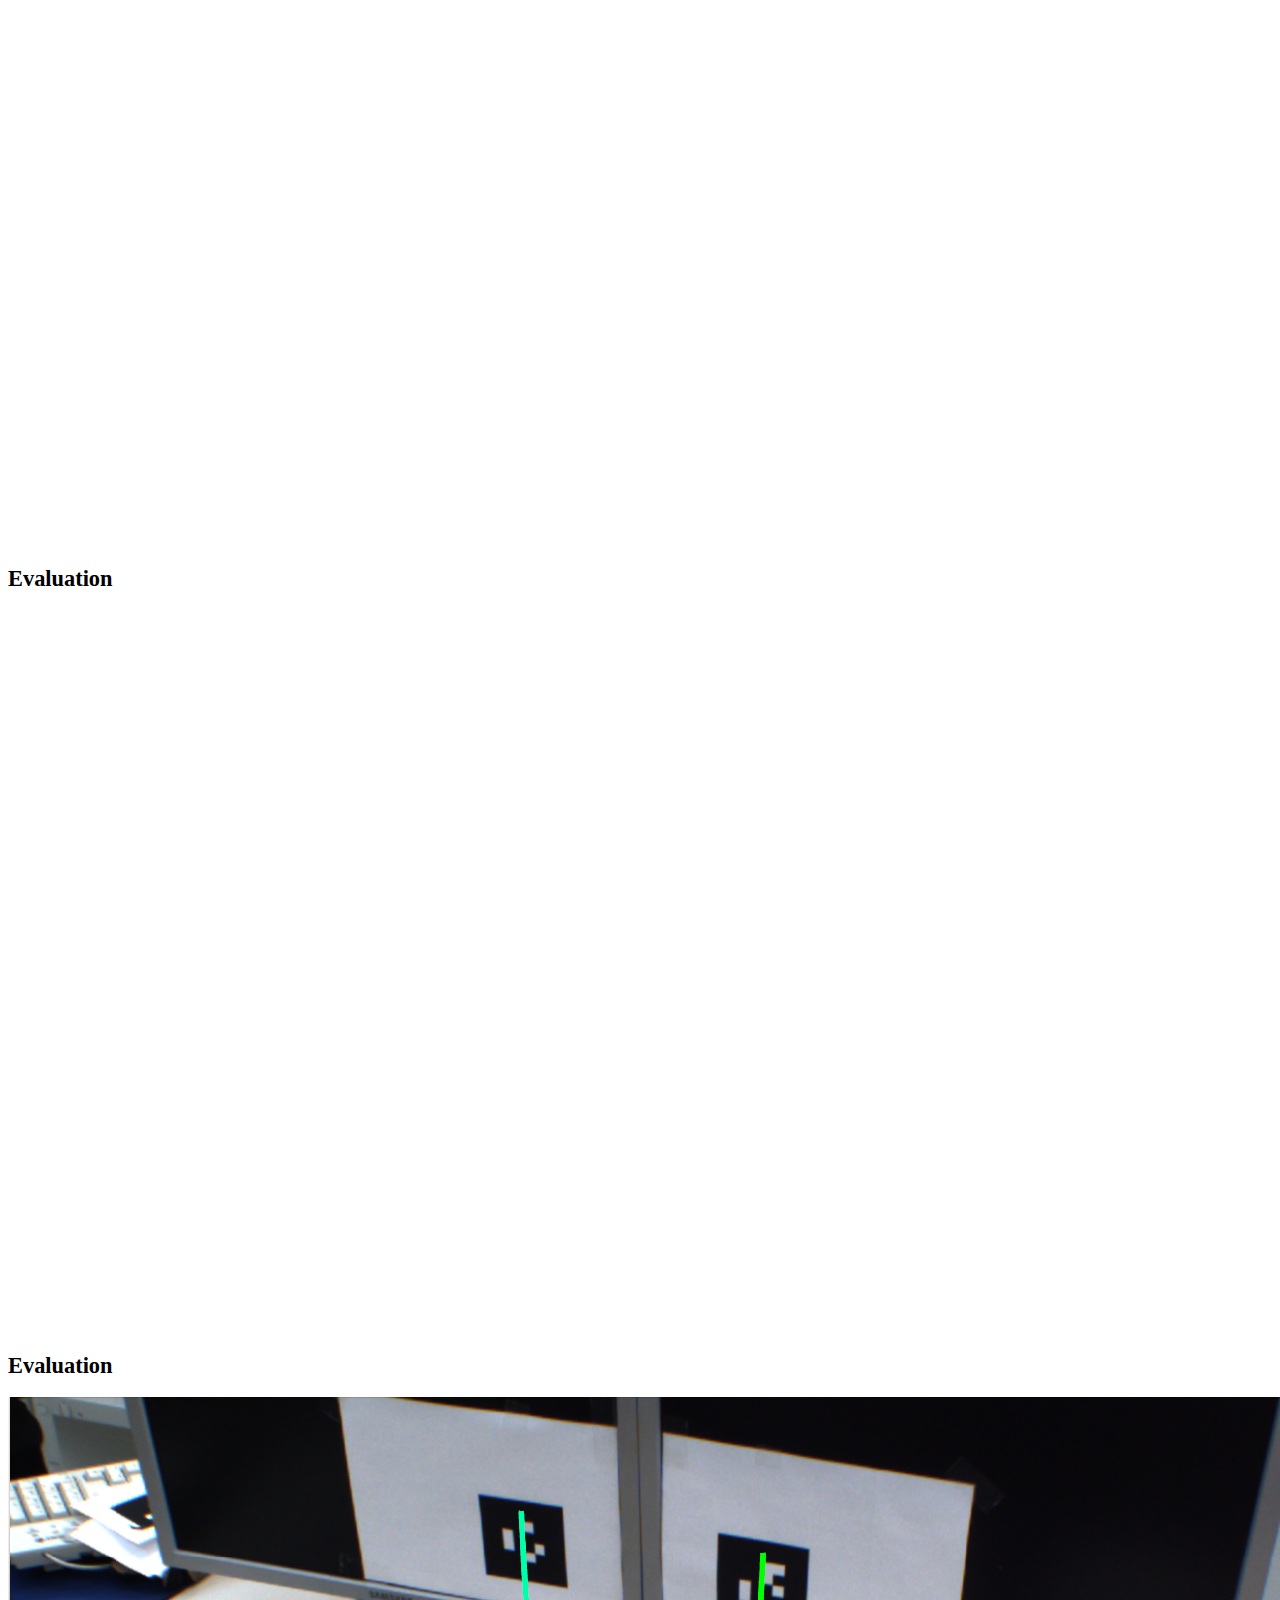
==== commit e51340b9: "progress" ====
--- a/index.html
+++ b/index.html
@@ -46,14 +46,20 @@
     <div class="deck-container">
       <section id="title" class="slide">
         <h4>Reno Reckling | <span id="clock"></span></h4>
-        <h1 style="top: 60%;">Szenenerkennung mittels hierarchischer Implicit Shape Models
+        <h1 style="top: 50%;">Szenenerkennung mittels hierarchischer Implicit Shape Models
           <div class="subtitle">basierend auf räumlichen Objektrelationen für das Programmieren durch Vormachen</div>
           <div style="background: url('images/training-data.png') no-repeat 0px -130px; height: 400px; background-size: 1024px 600px;"></div>
         </h1>
       </section>
       <section id="Motivation" class="slide">
+        <!--
+        <p>this looks rather cool</p>
+        <ul>
+          <li>i wander what it does</li>
+        </ul>
+        -->
         <h2>Motivation</h2>
-        <div style="position: relative; padding-right: 48px; width: 100%; height: 80%;"><img src="images/motivation1.png" class="motiv-img">
+        <div style="position: relative; margin-right: 48px; width: 100%; height: 80%;"><img src="images/motivation1.png" class="motiv-img">
           <ul style="margin-left: 52%;">
             <li class="slide">Objekterkennung liefert<img src="images/motivation2.png" class="motiv-img">
               <ul>
@@ -66,8 +72,9 @@
               </ul>
             </li><span class="slide">
               <li>Einschränkung des möglichen Handlungsraumes</li>
-              <li>Hilfe bei der Extraktion semantischer Zusammenhängen</li>
-              <li>Unterstützung bei der Objektfindung</li></span>
+              <li>Hilfe bei der Extraktion semantischer Zusammenhänge</li>
+              <li>Unterstützung bei der Objektfindung</li>
+              <li>Inferenz unvollständiger Objektinformationen</li></span>
           </ul>
         </div>
       </section>
@@ -81,7 +88,7 @@
               <li>Lage und Orientierung von Objekten zueinander
                 <p style="margin-bottom: 0;">"Messer liegt immer rechts von Teller."</p>
               </li>
-              <li>Unterszenen auf Basis von Heuristiken</li>
+              <li>Unterszenen auf Basis von Heuristiken und Clustern</li>
               <li>Lage und Orietierung von Unterszenen zueinander
                 <p style="margin-bottom: 0;">"Messer und Teller liegen immer vor der Tasse."</p>
               </li>
@@ -94,22 +101,30 @@
         <div>Kein ...
           <ul>
             <li>online Training</li>
-            <li>automatisches Erlernen von neuen Zusammenhangstypen</li>
-            <li>selbstständige extraktion von Szenen aus den Trainingsdaten</li>
+            <li>automatisches Erlernen von neuen Heuristiken</li>
+            <li>selbstständige Extraktion von Szenen aus den Trainingsdaten</li>
           </ul>
         </div>
       </section>
       <section id="Konzept" class="slide"><h2>Konzept</h2>
 
-<h4>Implicit Shape Model</h4><img src="images/leibe-car.jpg" height="100%" width="100%">
+<h4>Implicit Shape Model nach Leibe</h4><small>"Combined Object Categorization and Segmentation With An Implicit Shape Model"</small><img src="images/leibe-car.jpg" width="100%">
+      </section>
+      <section id="Vertausch" class="slide"><h2>Konzept</h2>
+
+<h4>Vertauschungsproblem</h4>
+        <object type="image/svg+xml" data="images/vertauschungsproblem.svg" class="perf-diag"></object>
       </section>
       <section id="Train" class="slide"><h2>Konzept</h2>
 
-<h4>Training</h4><img src="images/training.svg" height="500px">
+<h4>Training</h4>
       </section>
       <section id="Beobacht" class="slide"><h2>Konzept</h2>
 
 <h4>Training</h4>
+        <ul>
+          <li style="list-style-type: none;">Snapshots der erkannten Objekte</li>
+        </ul>
         <div class="col2">
           <object type="image/svg+xml" data="images/beobachtung.svg" class="left-svg"></object>
           <object type="image/svg+xml" data="images/training.svg" class="right-svg beob-svg"></object>
@@ -118,6 +133,9 @@
       <section id="Spur" class="slide"><h2>Konzept</h2>
 
 <h4>Training</h4>
+        <ul>
+          <li style="list-style-type: none;">Extraktion der Objektbewegungen</li>
+        </ul>
         <div class="col2">
           <object type="image/svg+xml" data="images/spuren.svg" class="left-svg"></object>
           <object type="image/svg+xml" data="images/training.svg" class="right-svg spur-svg"></object>
@@ -126,6 +144,9 @@
       <section id="Subs" class="slide"><h2>Konzept</h2>
 
 <h4>Training</h4>
+        <ul>
+          <li style="list-style-type: none;">Anwendung der Clusterheuristiken</li>
+        </ul>
         <div class="col2">
           <object type="image/svg+xml" data="images/unterszene.svg" class="left-svg"></object>
           <object type="image/svg+xml" data="images/training.svg" class="right-svg sub-svg"></object>
@@ -134,6 +155,9 @@
       <section id="Ref" class="slide"><h2>Konzept</h2>
 
 <h4>Training</h4>
+        <ul>
+          <li style="list-style-type: none;">Bestimmung des Referenzobjektes</li>
+        </ul>
         <div class="col2">
           <object type="image/svg+xml" data="images/referenzwahl.svg" class="left-svg"></object>
           <object type="image/svg+xml" data="images/training.svg" class="right-svg ref-svg"></object>
@@ -142,6 +166,9 @@
       <section id="ISM" class="slide"><h2>Konzept</h2>
 
 <h4>Training</h4>
+        <ul>
+          <li style="list-style-type: none;">Aufbau des Implicit-Shape-Models</li>
+        </ul>
         <div class="col2">
           <object type="image/svg+xml" data="images/ism.svg" class="left-svg"></object>
           <object type="image/svg+xml" data="images/training.svg" class="right-svg ism-svg"></object>
@@ -149,11 +176,14 @@
       </section>
       <section id="Reco" class="slide"><h2>Konzept</h2>
 
-<h4>Erkennung</h4><img src="images/erkennung.svg" height="500px">
+<h4>Erkennung</h4>
       </section>
       <section id="RecoBeob" class="slide"><h2>Konzept</h2>
 
 <h4>Erkennung</h4>
+        <ul>
+          <li style="list-style-type: none;">Erkannte Objekte als Eingabe</li>
+        </ul>
         <div class="col2">
           <object type="image/svg+xml" data="images/erkennung-beob.svg" class="left-svg"></object>
           <object type="image/svg+xml" data="images/erkennung.svg" class="right-svg e-beob-svg"></object>
@@ -162,6 +192,9 @@
       <section id="RecoVote" class="slide"><h2>Konzept</h2>
 
 <h4>Erkennung</h4>
+        <ul>
+          <li style="list-style-type: none;">Berechnung der Votes relativ zu jedem Objekt</li>
+        </ul>
         <div class="col2">
           <object type="image/svg+xml" data="images/erkennung-vote.svg" class="left-svg"></object>
           <object type="image/svg+xml" data="images/erkennung.svg" class="right-svg e-vote-svg"></object>
@@ -170,6 +203,9 @@
       <section id="RecoAgg" class="slide"><h2>Konzept</h2>
 
 <h4>Erkennung</h4>
+        <ul>
+          <li style="list-style-type: none;">Aggregation der Votes in Buckets</li>
+        </ul>
         <div class="col2">
           <object type="image/svg+xml" data="images/erkennung-agg.svg" class="left-svg"></object>
           <object type="image/svg+xml" data="images/erkennung.svg" class="right-svg e-agg-svg"></object>
@@ -178,6 +214,9 @@
       <section id="RecoRueck" class="slide"><h2>Konzept</h2>
 
 <h4>Erkennung</h4>
+        <ul>
+          <li style="list-style-type: none;">Rückprojektion zur Positionsverifikation</li>
+        </ul>
         <div class="col2">
           <object type="image/svg+xml" data="images/erkennung-rueck.svg" class="left-svg"></object>
           <object type="image/svg+xml" data="images/erkennung.svg" class="right-svg e-rueck-svg"></object>
@@ -186,35 +225,50 @@
       <section id="RecoFin" class="slide"><h2>Konzept</h2>
 
 <h4>Erkennung - Ergebnis</h4>
+        <ul>
+          <li style="list-style-type: none;">Einfügen der Unterszene als Pseudoobjekt, Wiederholung</li>
+        </ul>
         <div class="col2">
           <object type="image/svg+xml" data="images/erkennung-finished.svg" class="left-svg"></object>
           <object type="image/svg+xml" data="images/erkennung.svg" class="right-svg e-rueck-svg"></object>
         </div>
       </section>
+      <section id="RecoAggVis" class="slide"><h2>Konzept</h2>
+
+<h4>Erkennung - Aggregation</h4>
+        <div style="height: 80%"><img src="images/voting-cluster-neu.png" style="position: relative; top: -40px; z-index: -1;"></div>
+      </section>
       <section id="Eval" class="slide"><h2>Evaluation</h2>
+      </section>
+      <section id="EvalTischSpur" class="slide"><h2>Evaluation</h2><img src="images/tisch-spuren.png">
+      </section>
+      <section id="EvalTischData" class="slide"><h2>Evaluation</h2><img src="images/training-data.png">
+      </section>
+      <section id="EvalTischReco" class="slide"><h2>Evaluation</h2><img src="images/s14.png">
+      </section>
+      <section id="EvalTischReco2" class="slide"><h2>Evaluation</h2><img src="images/s6.png">
+      </section>
+      <section id="EvalTischReco3" class="slide"><h2>Evaluation</h2><img src="images/s10.png">
+      </section>
+      <section id="EvalAll" class="slide"><h2>Evaluation - Testreihen</h2>
+        <div style="margin: auto; text-align: center;"><img src="images/s1.png" class="test-img"><img src="images/s2.png" class="test-img"><img src="images/s3.png" class="test-img"><img src="images/s4.png" class="test-img"><img src="images/s5.png" class="test-img"><img src="images/s6.png" class="test-img"><img src="images/s7.png" class="test-img"><img src="images/s8.png" class="test-img"><img src="images/s9.png" class="test-img"><img src="images/s10.png" class="test-img"><img src="images/s11.png" class="test-img"><img src="images/s12.png" class="test-img"><img src="images/s13.png" class="test-img"><img src="images/s14.png" class="test-img"><img src="images/s15.png" class="test-img"></div>
+      </section>
+      <section id="EvalTischReco4" class="slide"><h2>Evaluation</h2><img src="images/alle erkannt.png">
+      </section>
+      <section id="EvalPerf" class="slide"><h2>Evaluation - Performance</h2>
+        <object type="image/svg+xml" data="images/3.svg" class="perf-diag"></object>
+      </section>
+      <section id="EvalPerf2" class="slide"><h2>Evaluation - Performance</h2>
+        <object type="image/svg+xml" data="images/2.svg" class="perf-diag"></object>
       </section>
       <section id="EvalVid" class="slide"><h2>Evaluation</h2>
         <video controls preload width="80%" height="80%">
           <source src="images/ism.mp4" type="video/mp4">
         </video>
       </section>
-      <section id="EvalTischSpur" class="slide"><h2>Evaluation</h2><img src="images/tisch-spuren.png" class="eval-img">
-      </section>
-      <section id="EvalTischData" class="slide"><h2>Evaluation</h2><img src="images/training-data.png" class="eval-img">
-      </section>
-      <section id="EvalTischReco" class="slide"><h2>Evaluation</h2><img src="images/s14.png" class="eval-img">
-      </section>
-      <section id="EvalTischReco2" class="slide"><h2>Evaluation</h2><img src="images/s6.png" class="eval-img">
-      </section>
-      <section id="EvalTischReco3" class="slide"><h2>Evaluation</h2><img src="images/s10.png" class="eval-img">
-      </section>
-      <section id="EvalTischReco4" class="slide"><h2>Evaluation</h2><img src="images/alle erkannt.png" class="eval-img">
-      </section>
-      <section id="EvalPerf" class="slide"><h2>Evaluation - Performance</h2>
-        <object type="image/svg+xml" data="images/3.svg" class="perf-diag"></object>
-      </section>
-      <section id="EvalPerf2" class="slide"><h2>Evaluation - Performance</h2>
-        <object type="image/svg+xml" data="images/2.svg" class="perf-diag"></object>
+      <section id="Zusammenfassung" class="slide"><h2>Zusammenfassung</h2>
+
+<ul><li>Lange Beobachtungszeiten</li><li>Gute Geschwindigkeit</li><li>Hierarchische Cluster</li><li>Lösung des Vertauschungsproblems</li><li>Erweiterbare Schnittstelle für Clusterheuristiken</li></ul>
       </section>
       <section id="Dank" class="slide"><h1>Danke für die Aufmerksamkeit.</h1>
 
@@ -243,6 +297,7 @@
     <script src="extensions/goto/deck.goto.js"></script>
     <script src="extensions/status/deck.status.js"></script>
     <script src="extensions/navigation/deck.navigation.js"></script>
+    <script src="extensions/presenterview/deck.presenterview.js"></script>
     <!--script(src="extensions/scale/deck.scale.js")-->
     <!-- Initialize the deck.-->
     <script>
@@ -281,9 +336,7 @@
             setTimeout(function() {
               var d = n.contentDocument;
               var r = d.documentElement;
-              console.log(r, $(nodeid, r));
               $(nodeid, r).css("fill", "#82bfff");
-              console.log($(nodeid, r).css("fill"));
             }, 5000);
           };
           for (var i = 0; i < ns.length; i++) {
--- a/style.css
+++ b/style.css
@@ -23,7 +23,9 @@
     font-size: 1.4em !important;
 }
 
-.eval-img {
+.test-img {
+    height: 130px;
+    display: inline-block !important;
 }
 
 .perf-diag {
@@ -47,3 +49,17 @@
     transform: translate(0, -50%);
     width: 45%;
 }
+
+section {
+    width: 1024px !important;
+    height: 768px;
+}
+
+.csstransitions.csstransforms .deck-container:not(.deck-menu) > .slide {
+    left: 50% !important;
+    -webkit-transform: translate(-50%, 0);
+    -moz-transform: translate(-50%, 0);
+    -ms-transform: translate(-50%, 0);
+    -o-transform: translate(-50%, 0);
+    transform: translate(-50%, 0);
+}
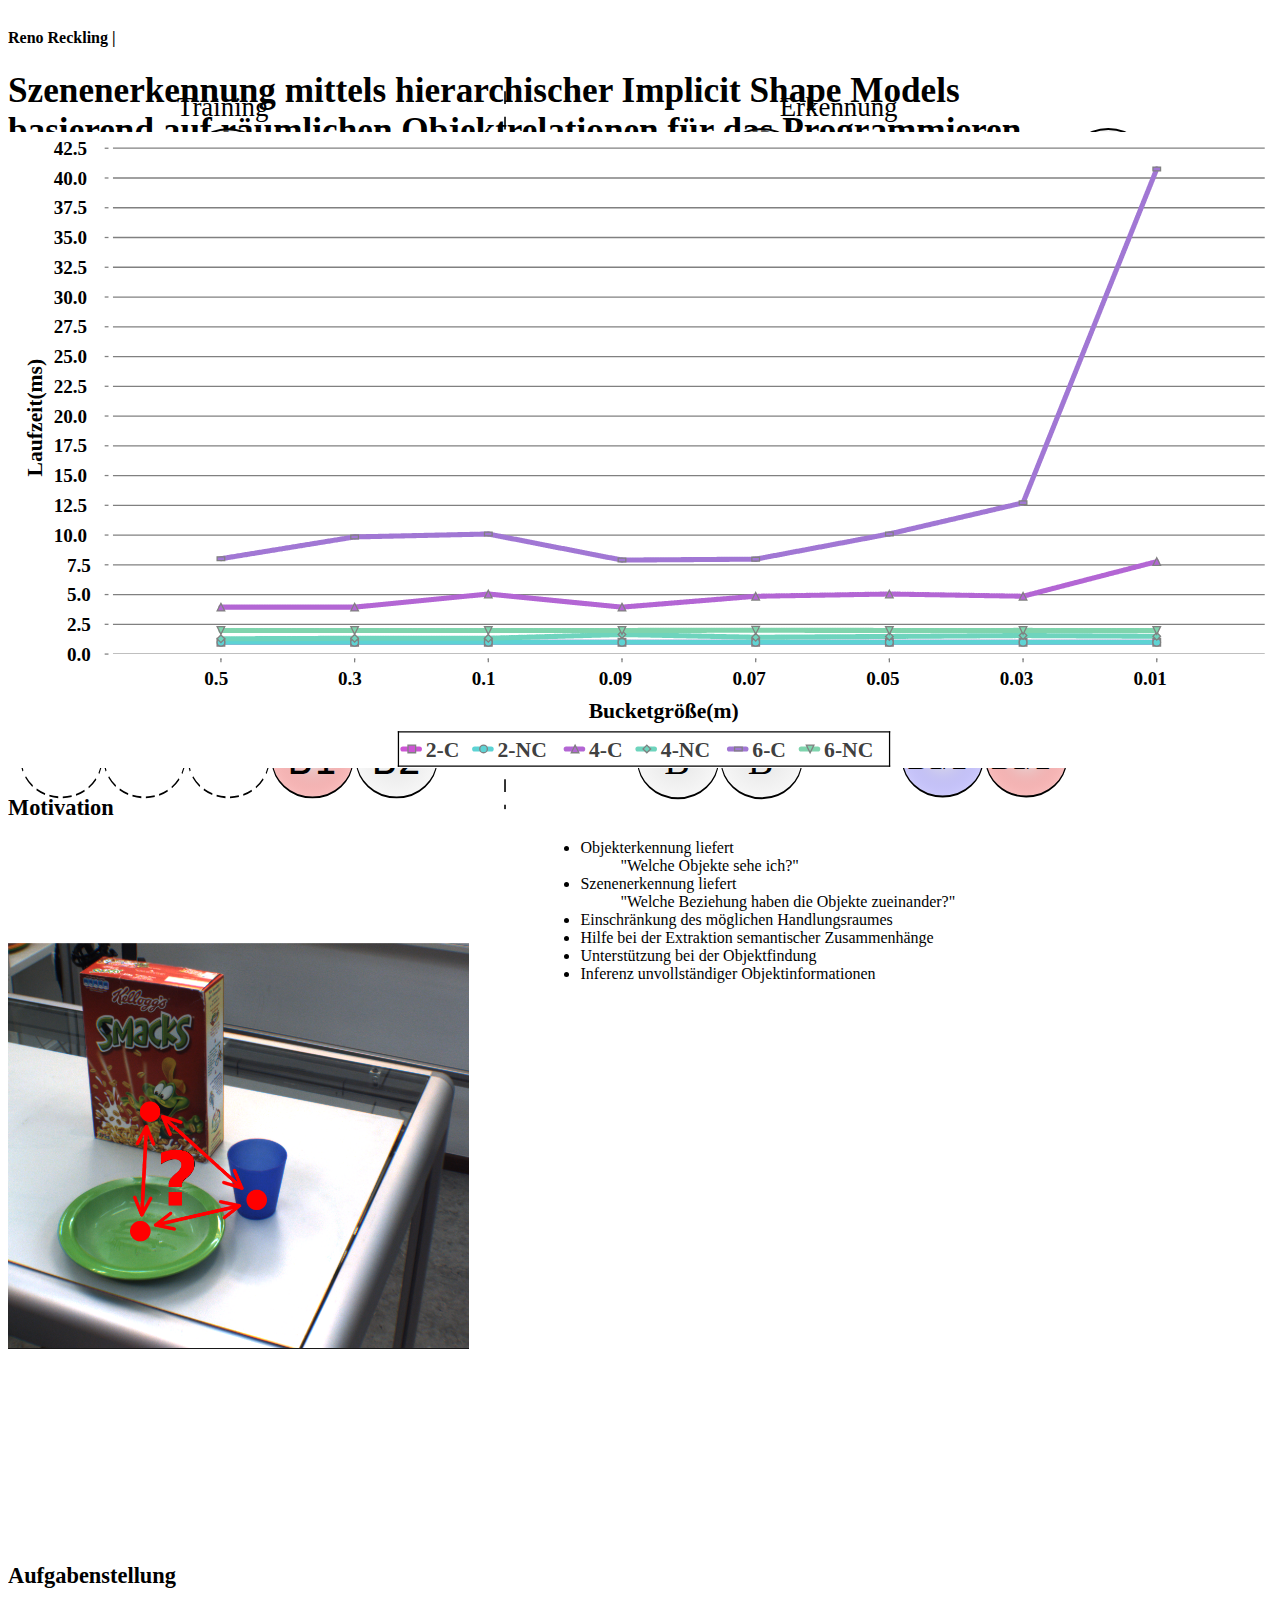
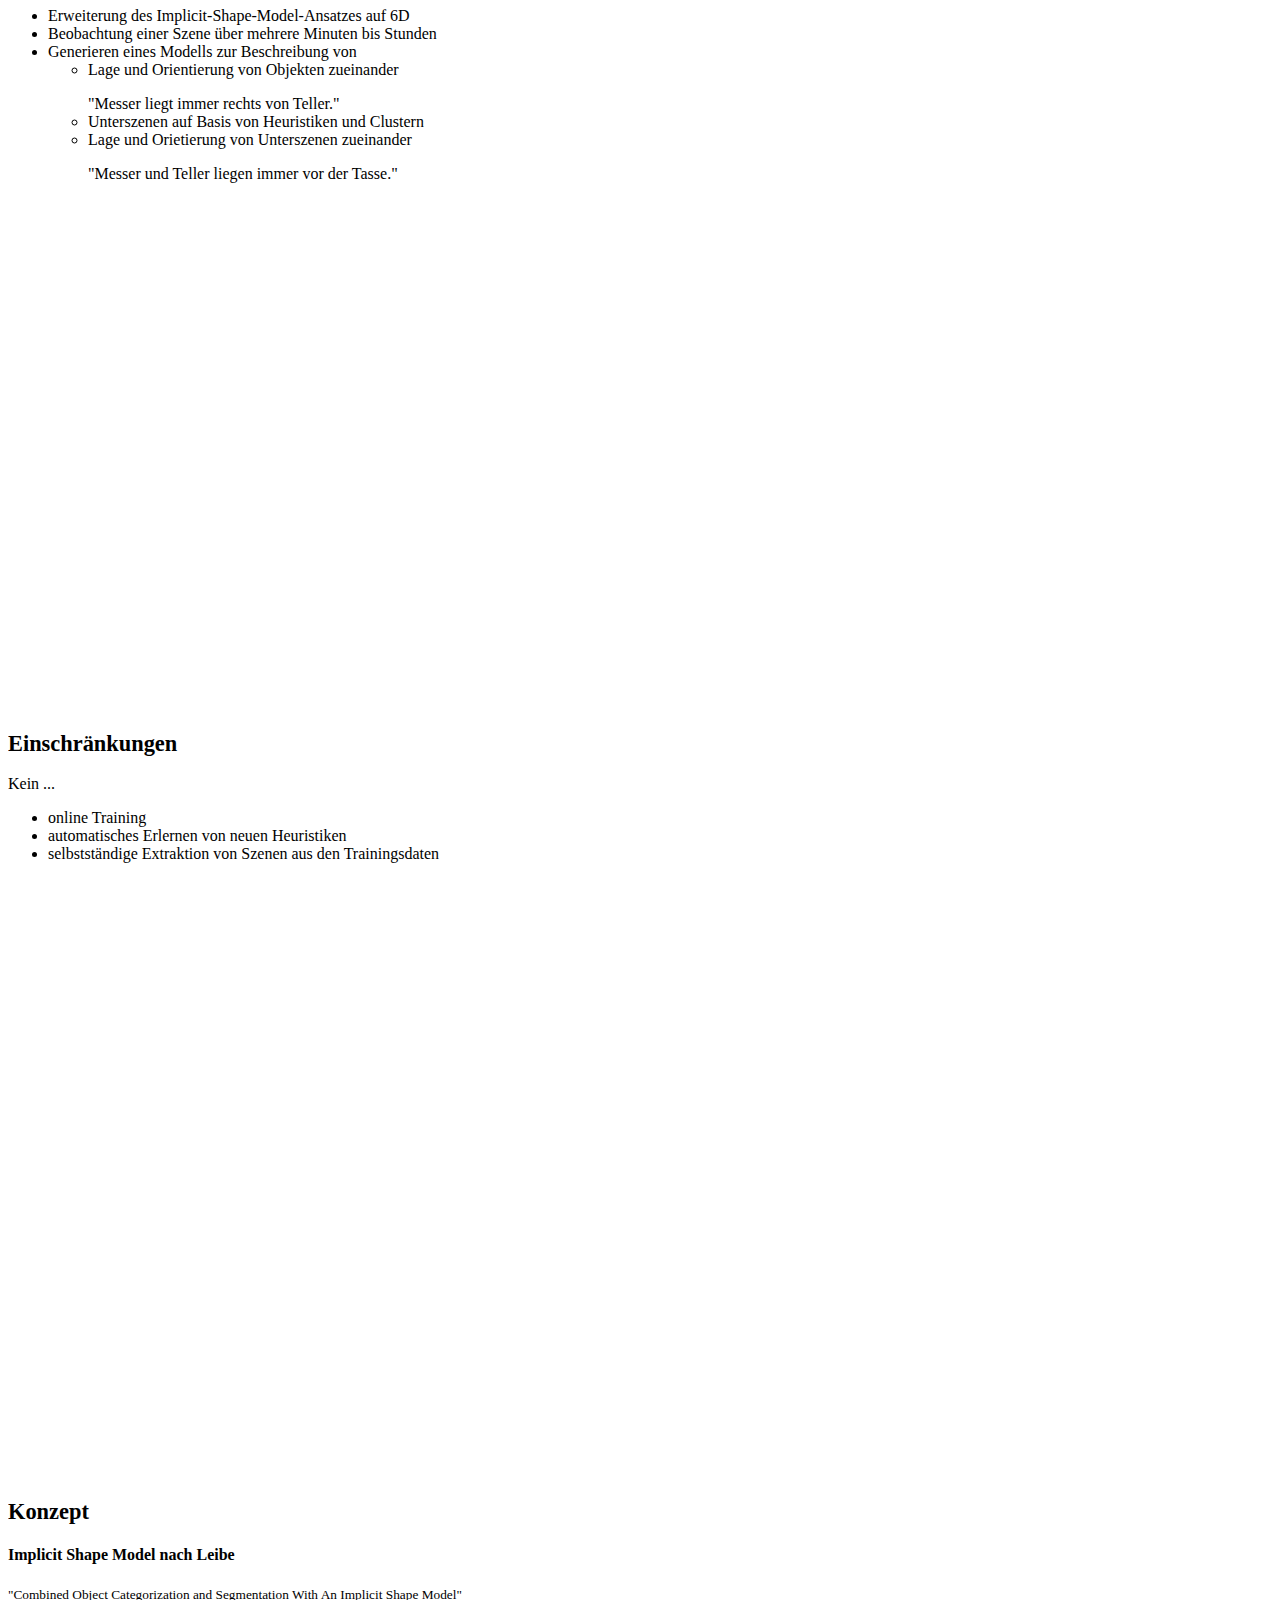
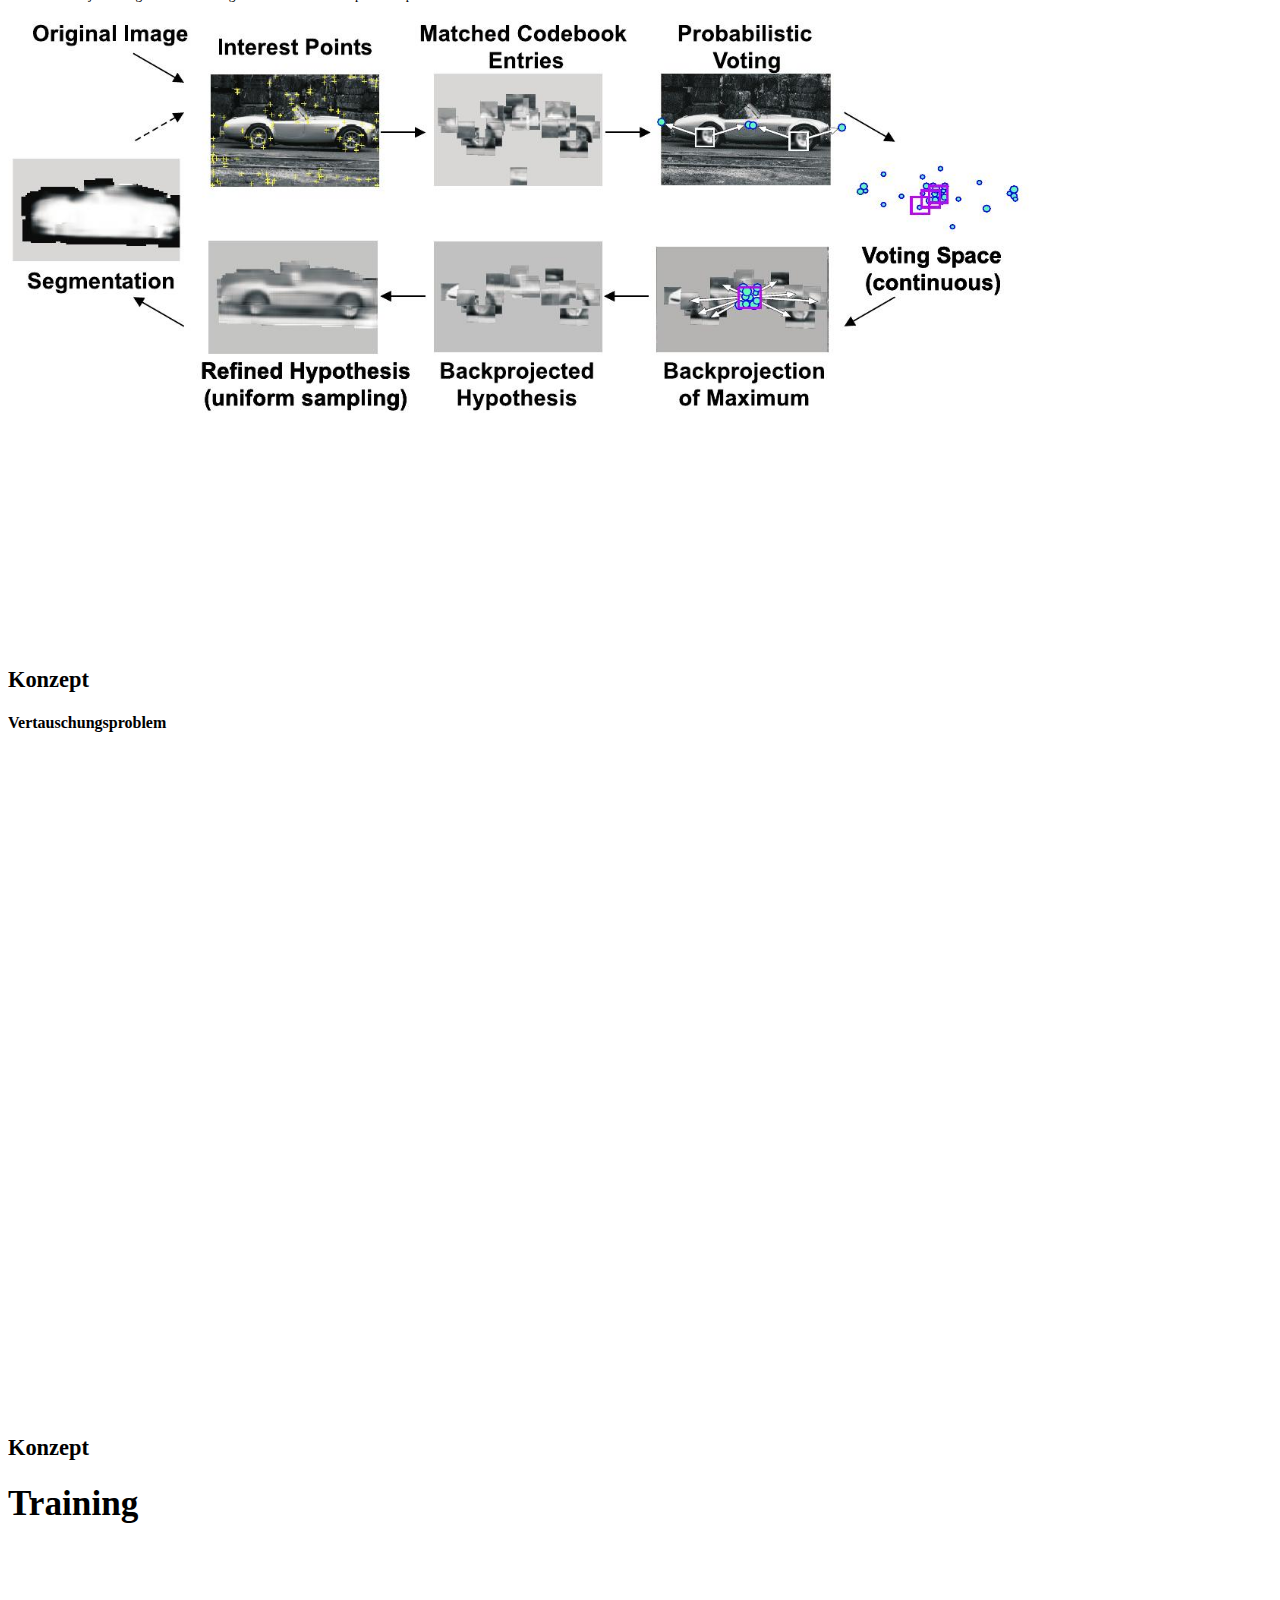
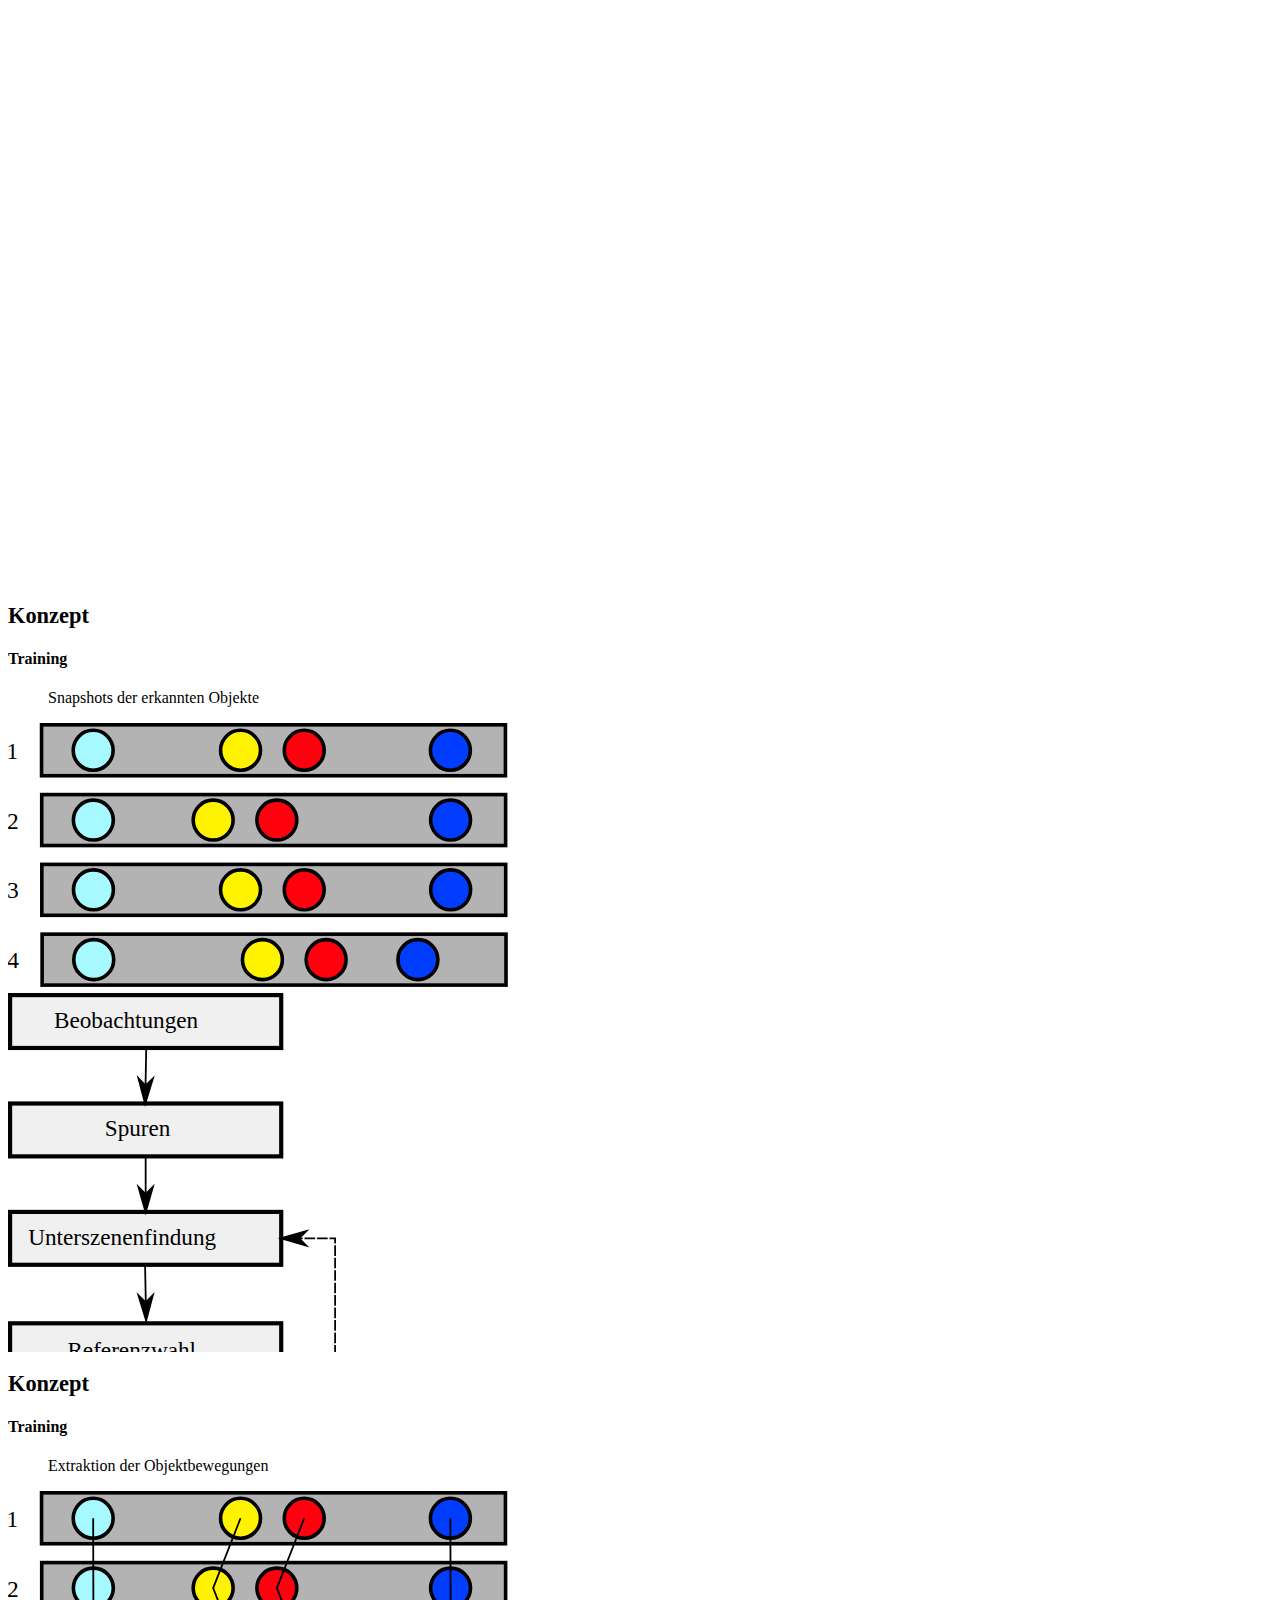
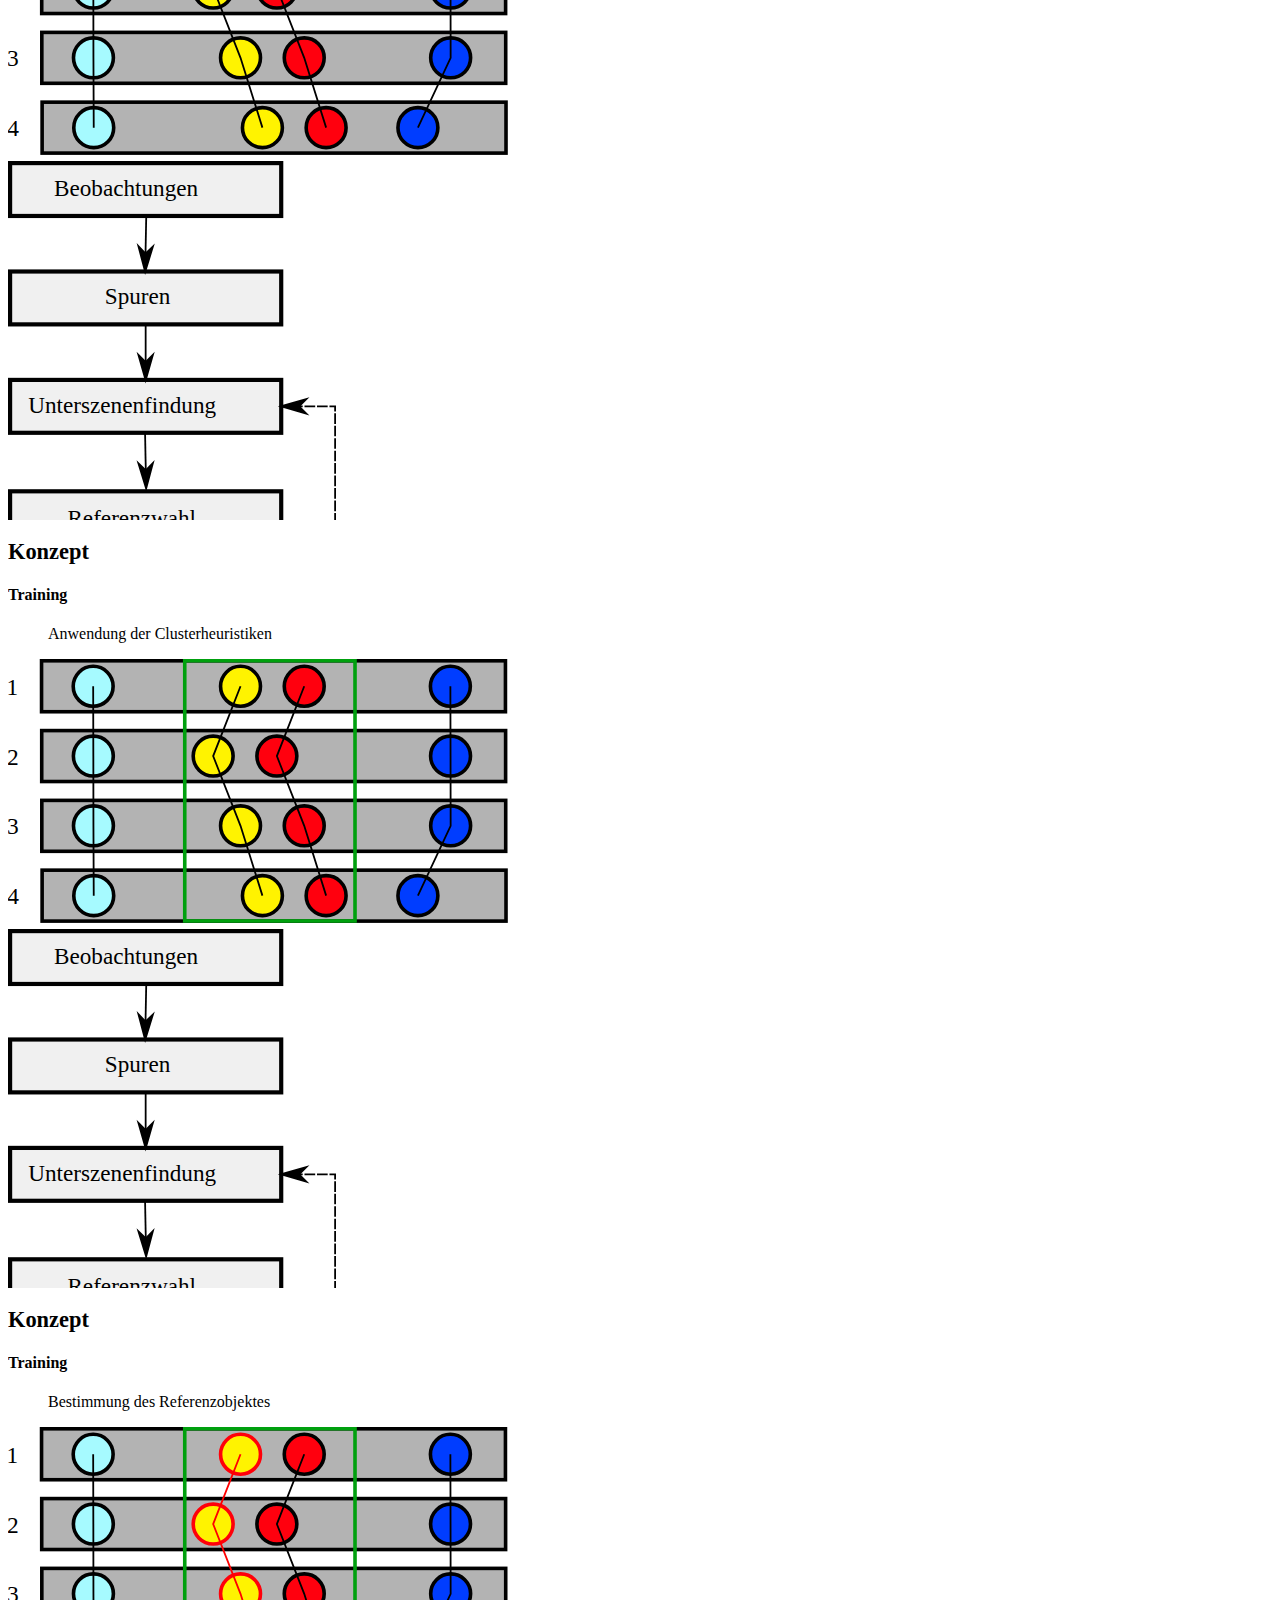
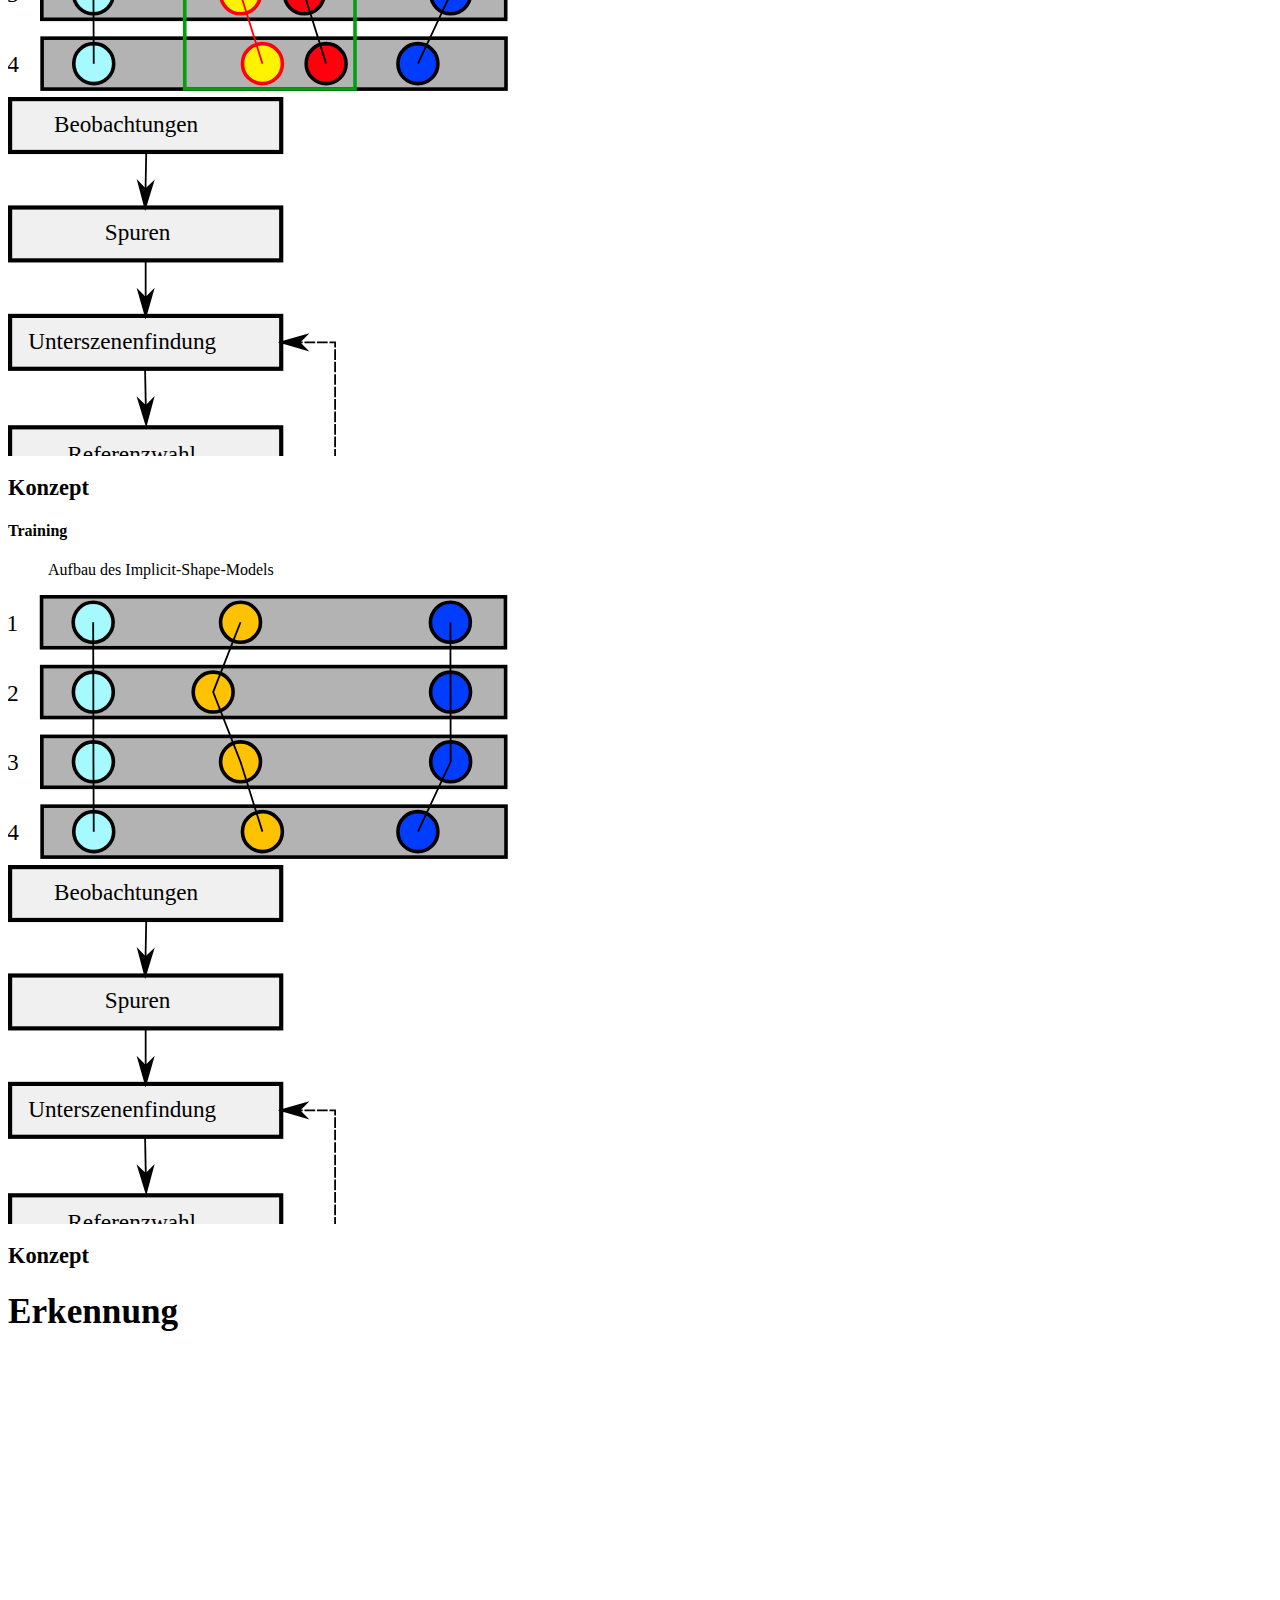
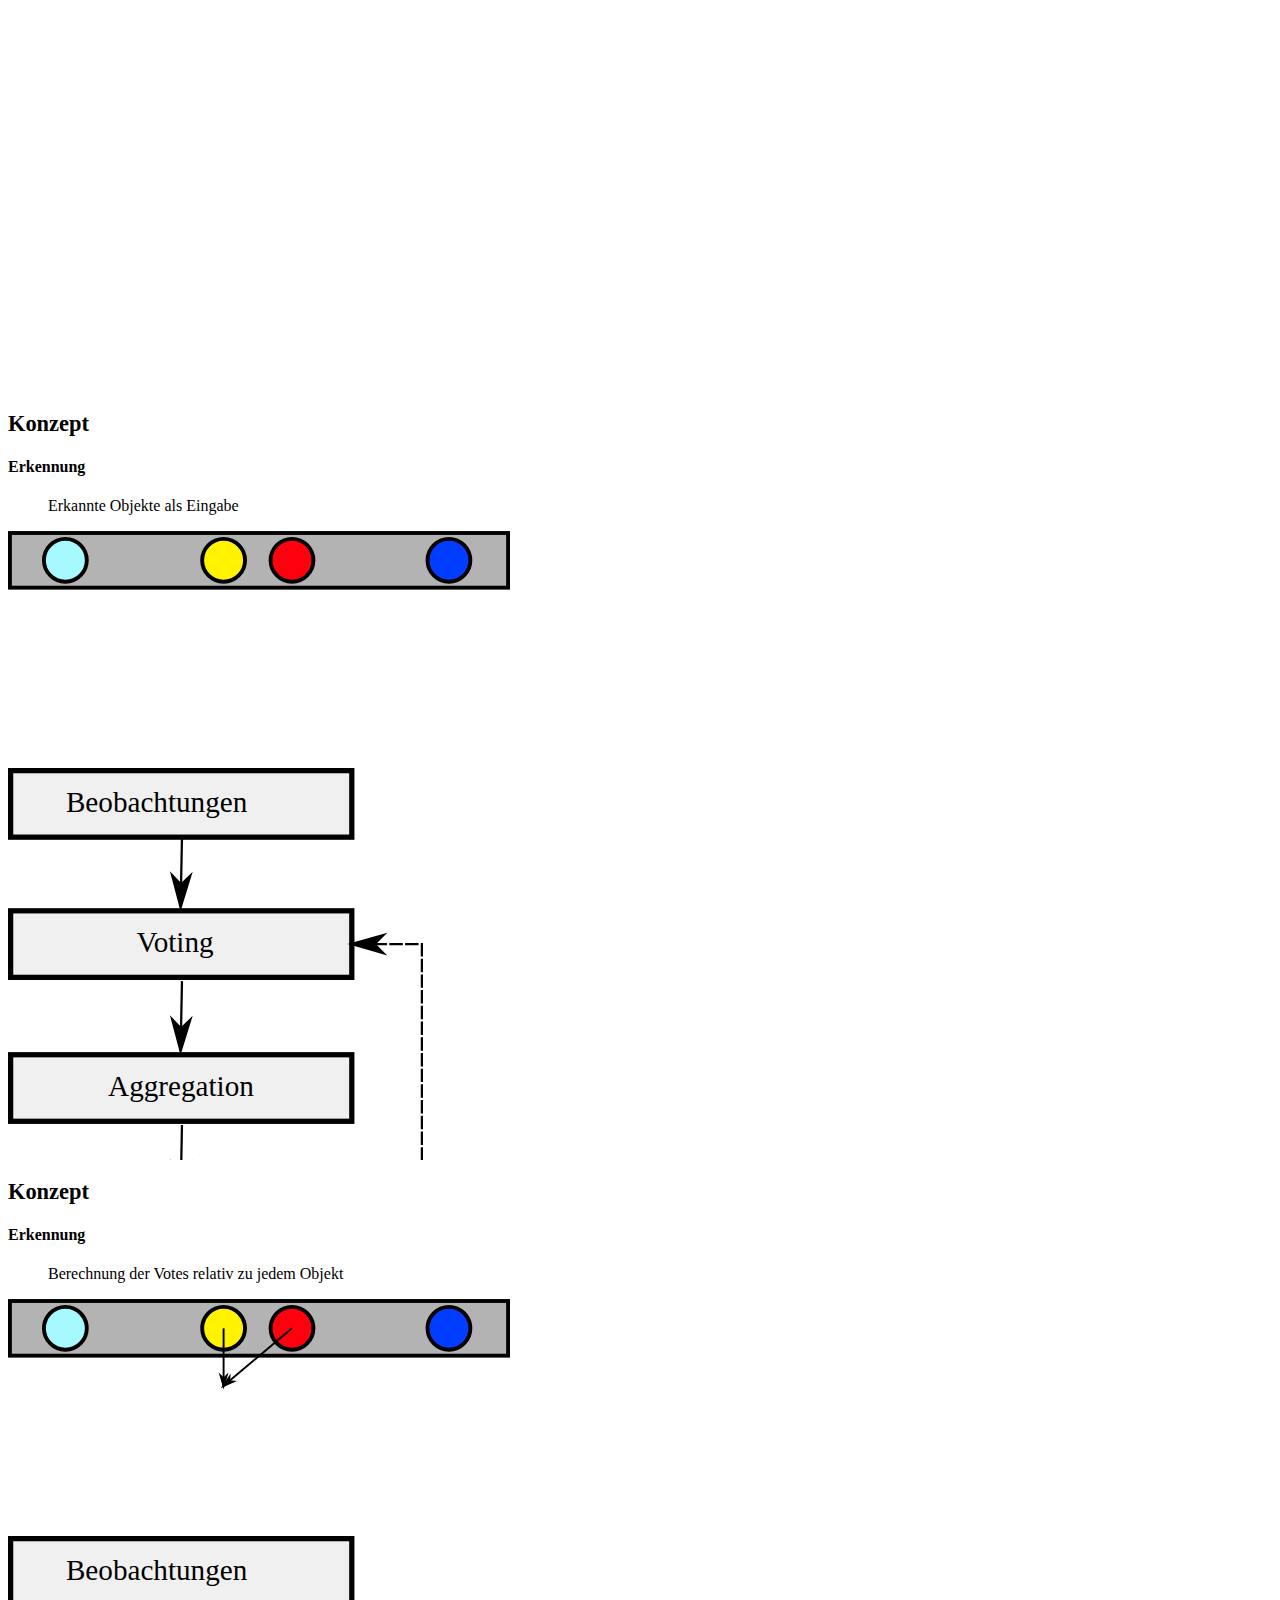
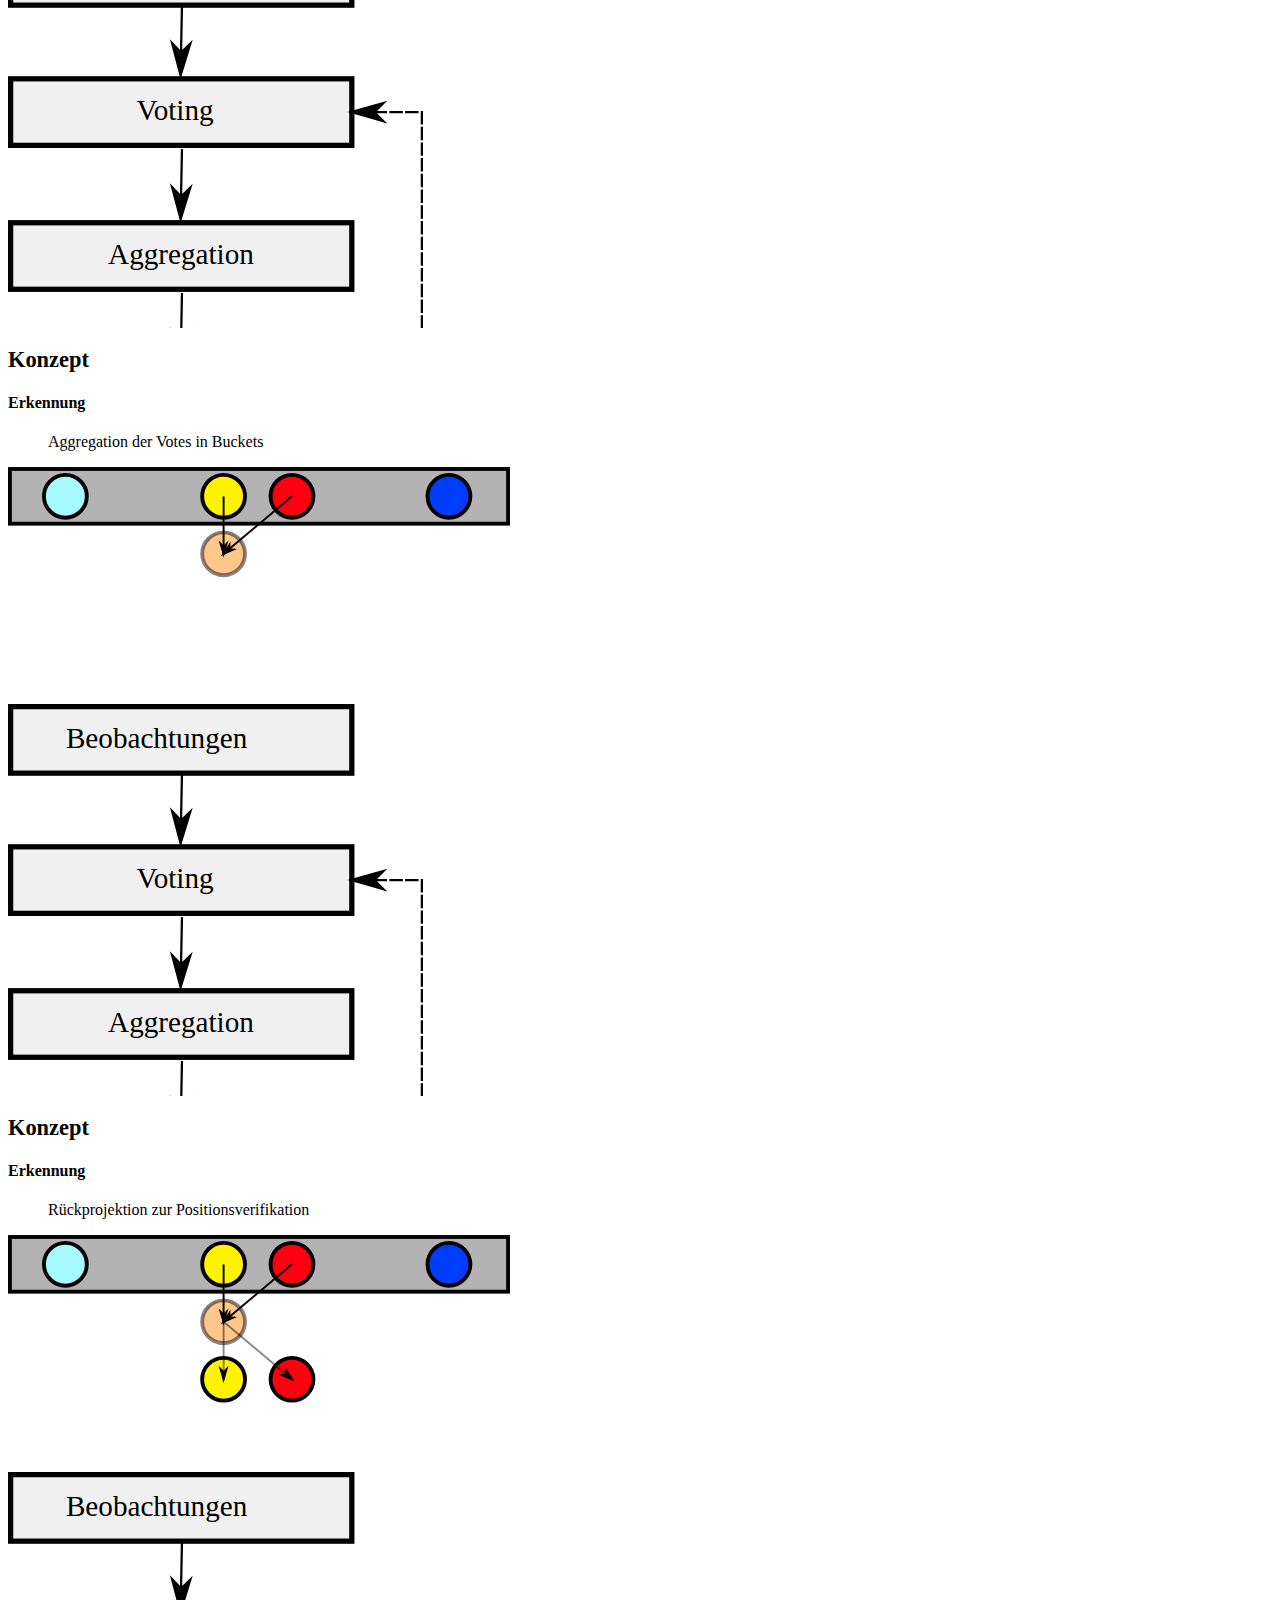
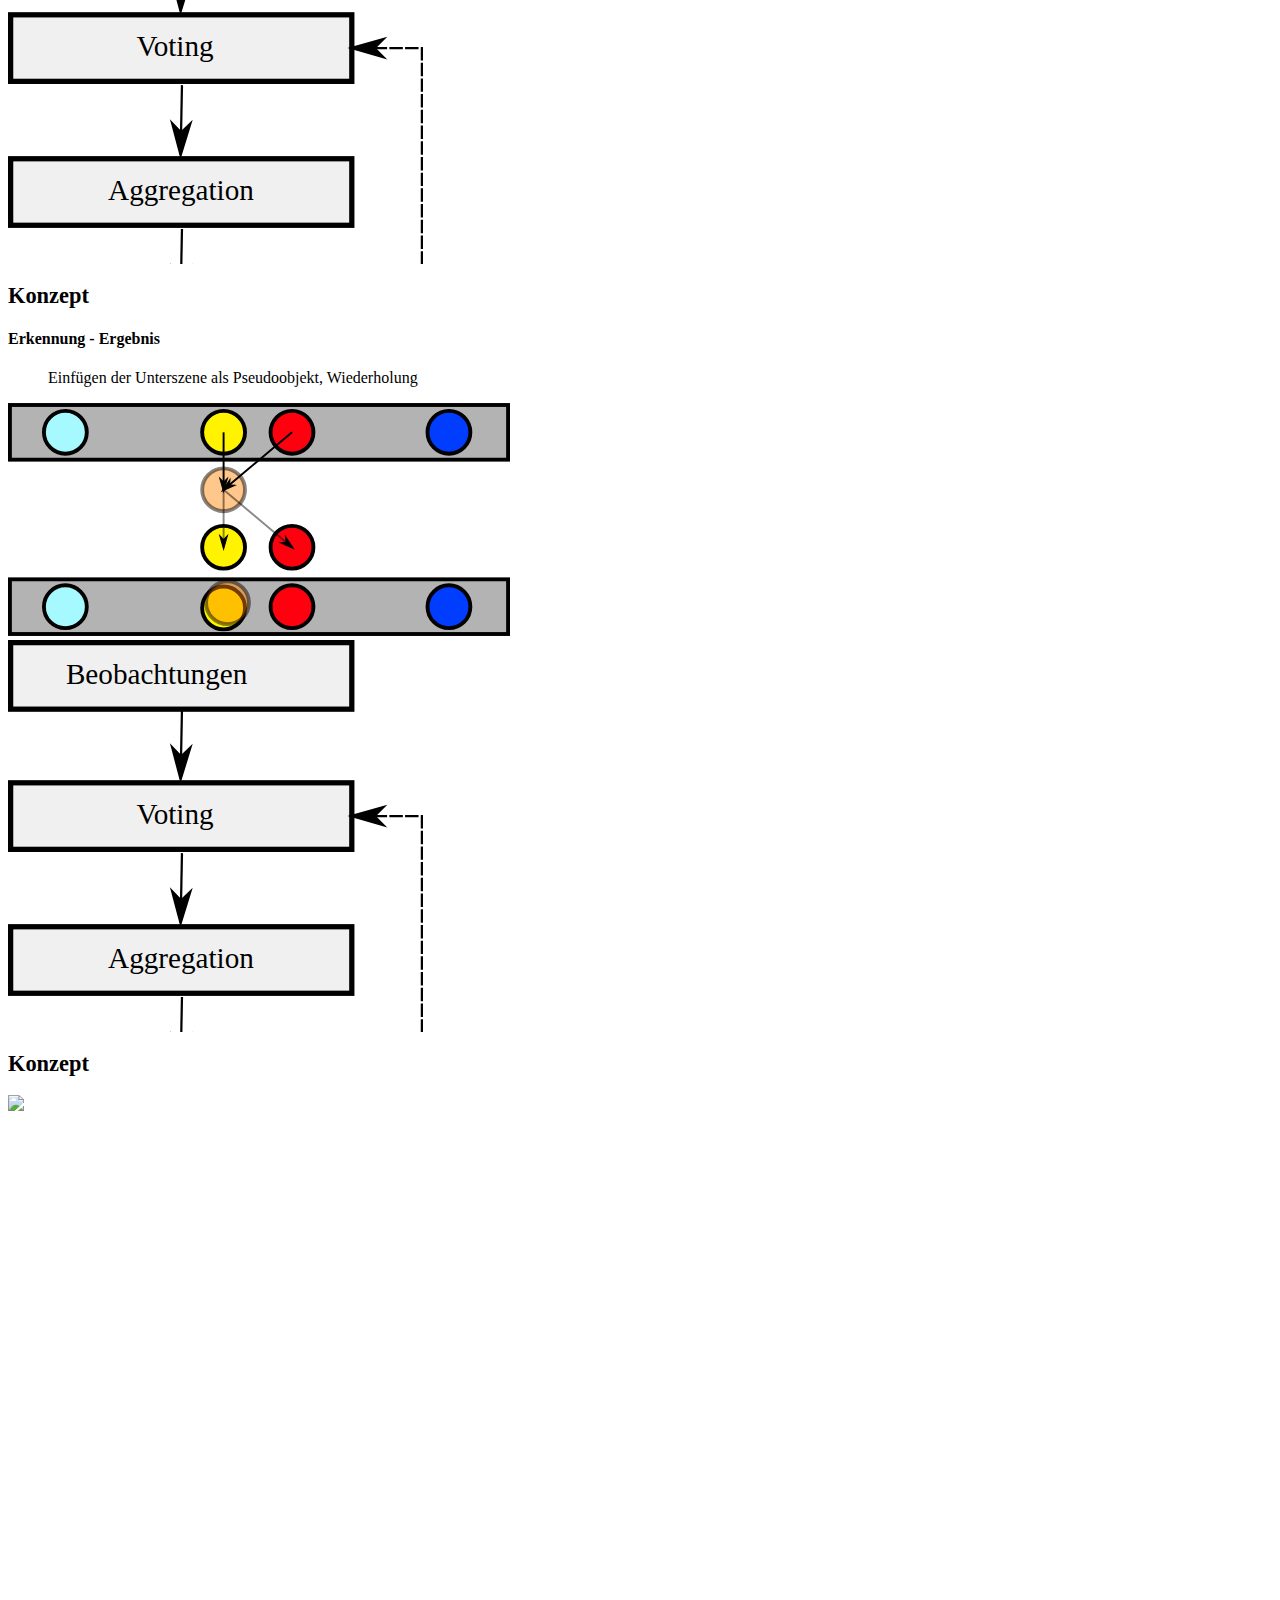
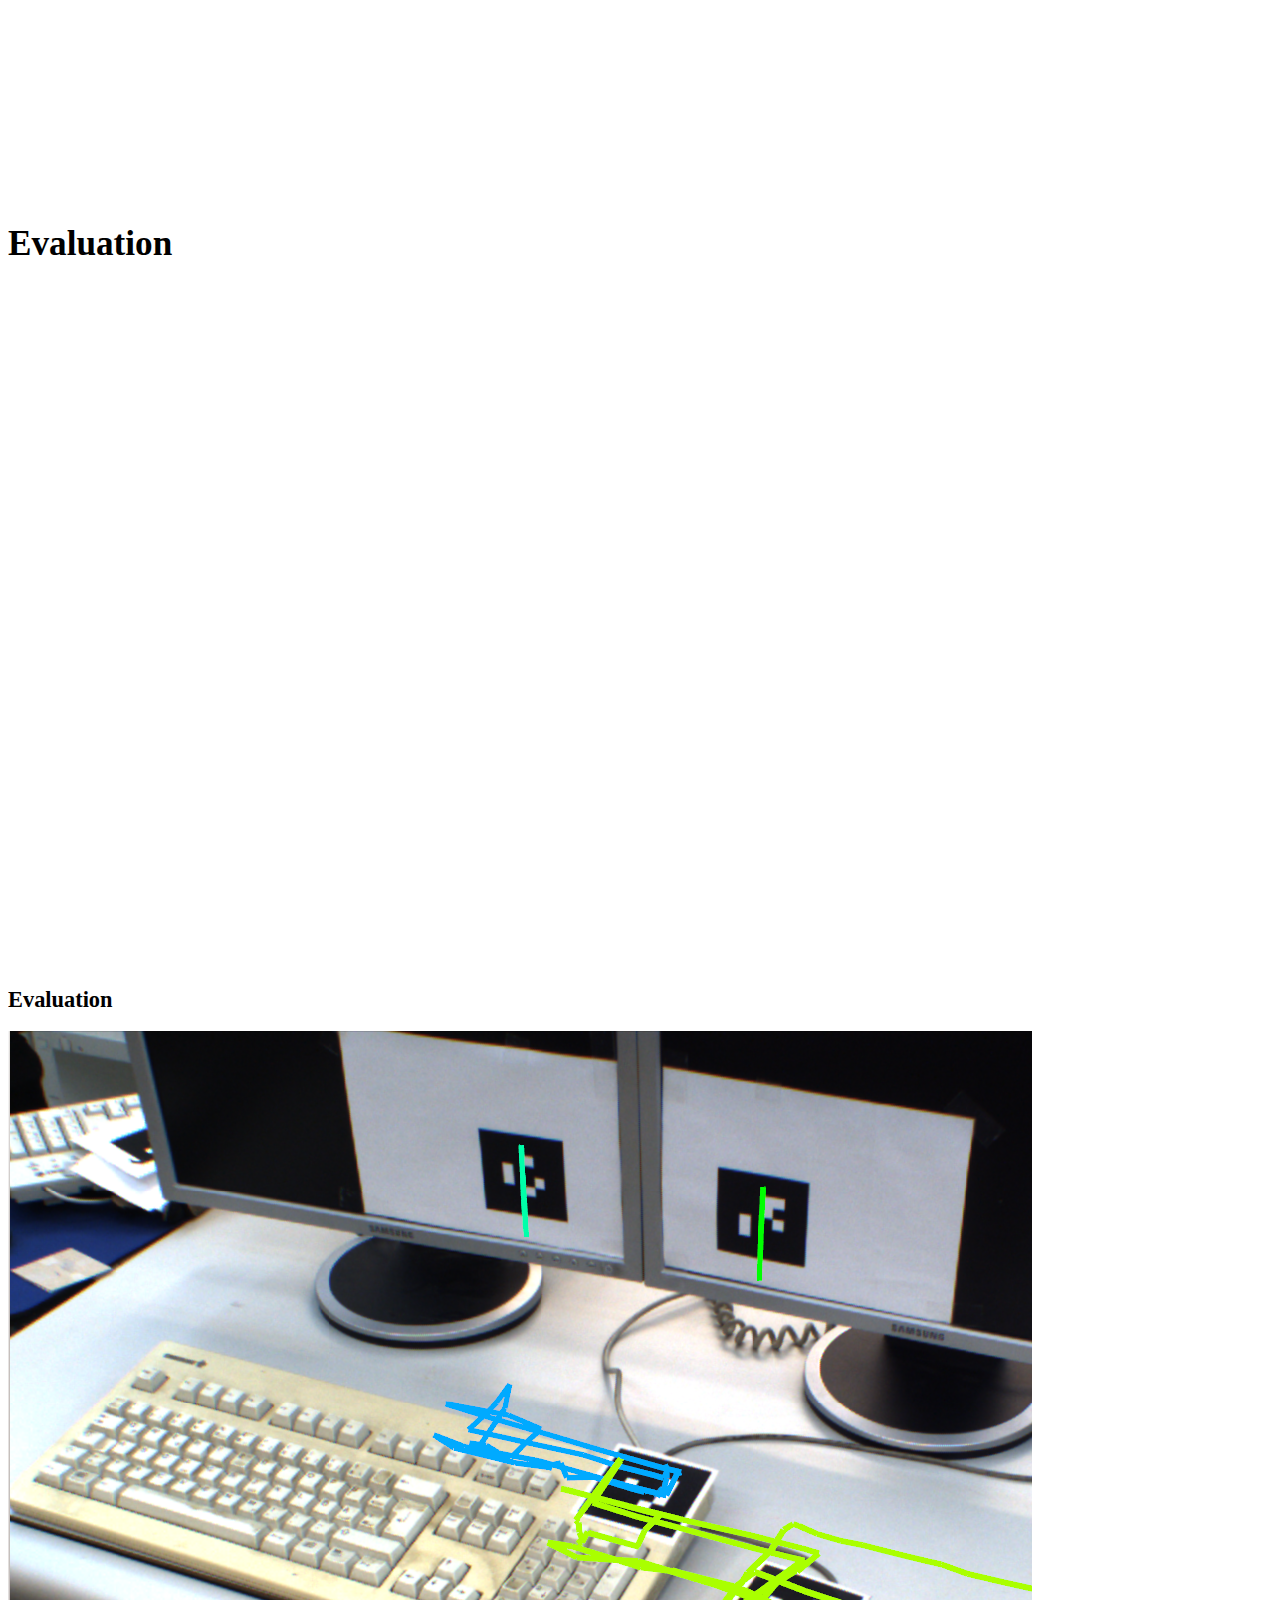
==== commit 758bd37c: "progress" ====
--- a/index.html
+++ b/index.html
@@ -27,7 +27,8 @@
     <link rel="stylesheet" href="extensions/navigation/deck.navigation.css">
     <link rel="stylesheet" href="extensions/status/deck.status.css">
     <link rel="stylesheet" href="extensions/hash/deck.hash.css">
-    <!--link(rel="stylesheet", href="extensions/scale/deck.scale.css")-->
+    <link rel="stylesheet" href="extensions/fit/deck.fit.css">
+    <link rel="stylesheet" href="extensions/scale/deck.scale.css">
     <!-- Style theme. More available in /themes/style/ or create your own.-->
     <!-- Transition. More available in /themes/transition/ or create your own.-->
     <link rel="stylesheet" href="themes/transition/fade.css">
@@ -117,7 +118,7 @@
       </section>
       <section id="Train" class="slide"><h2>Konzept</h2>
 
-<h4>Training</h4>
+<h1>Training</h1>
       </section>
       <section id="Beobacht" class="slide"><h2>Konzept</h2>
 
@@ -176,7 +177,7 @@
       </section>
       <section id="Reco" class="slide"><h2>Konzept</h2>
 
-<h4>Erkennung</h4>
+<h1>Erkennung</h1>
       </section>
       <section id="RecoBeob" class="slide"><h2>Konzept</h2>
 
@@ -234,11 +235,9 @@
         </div>
       </section>
       <section id="RecoAggVis" class="slide"><h2>Konzept</h2>
-
-<h4>Erkennung - Aggregation</h4>
-        <div style="height: 80%"><img src="images/voting-cluster-neu.png" style="position: relative; top: -40px; z-index: -1;"></div>
-      </section>
-      <section id="Eval" class="slide"><h2>Evaluation</h2>
+        <div style="height: 80%"><img src="images/voting-cluster-neu.png" style="position: relative; z-index: -1;"></div>
+      </section>
+      <section id="Eval" class="slide"><h1>Evaluation</h1>
       </section>
       <section id="EvalTischSpur" class="slide"><h2>Evaluation</h2><img src="images/tisch-spuren.png">
       </section>
@@ -298,7 +297,8 @@
     <script src="extensions/status/deck.status.js"></script>
     <script src="extensions/navigation/deck.navigation.js"></script>
     <script src="extensions/presenterview/deck.presenterview.js"></script>
-    <!--script(src="extensions/scale/deck.scale.js")-->
+    <script src="extensions/scale/deck.scale.js"></script>
+    <script src="extensions/fit/deck.fit.js"></script>
     <!-- Initialize the deck.-->
     <script>
       $(function () {
@@ -327,7 +327,11 @@
             indentUnit: 2,
             indentWithTabs: false,
             runnable: false
-          }
+          },
+          designWidth: 1024,
+          designHeight: 768,
+          fitMarginX: 0,
+          fitMarginY: 0
         });
         
         function fillNodeByClass(cname, nodeid) {
@@ -357,10 +361,14 @@
         fillings.forEach(function(f) {
           fillNodeByClass(f[0], f[1]);
         });
-        //$.deck('enableScale');
+        $.deck('enableScale');
+        function zeroPad(n) {
+          n = "" + n;
+          return n.length < 2 ? "0" + n : n;
+        };
         setInterval(function() {
           var d = new Date();
-          var ds = d.getDate() + "." + d.getMonth() + "." + d.getFullYear() + " " + d.getHours() + ":" + d.getMinutes() + ":" + d.getSeconds();
+          var ds = d.getDate() + "." + d.getMonth() + "." + d.getFullYear() + " " + zeroPad(d.getHours()) + ":" + zeroPad(d.getMinutes()) + ":" + zeroPad(d.getSeconds());
           $("#clock").text(ds);
         }, 1000);
       });
--- a/style.css
+++ b/style.css
@@ -53,13 +53,5 @@
 section {
     width: 1024px !important;
     height: 768px;
+    overflow: hidden;
 }
-
-.csstransitions.csstransforms .deck-container:not(.deck-menu) > .slide {
-    left: 50% !important;
-    -webkit-transform: translate(-50%, 0);
-    -moz-transform: translate(-50%, 0);
-    -ms-transform: translate(-50%, 0);
-    -o-transform: translate(-50%, 0);
-    transform: translate(-50%, 0);
-}
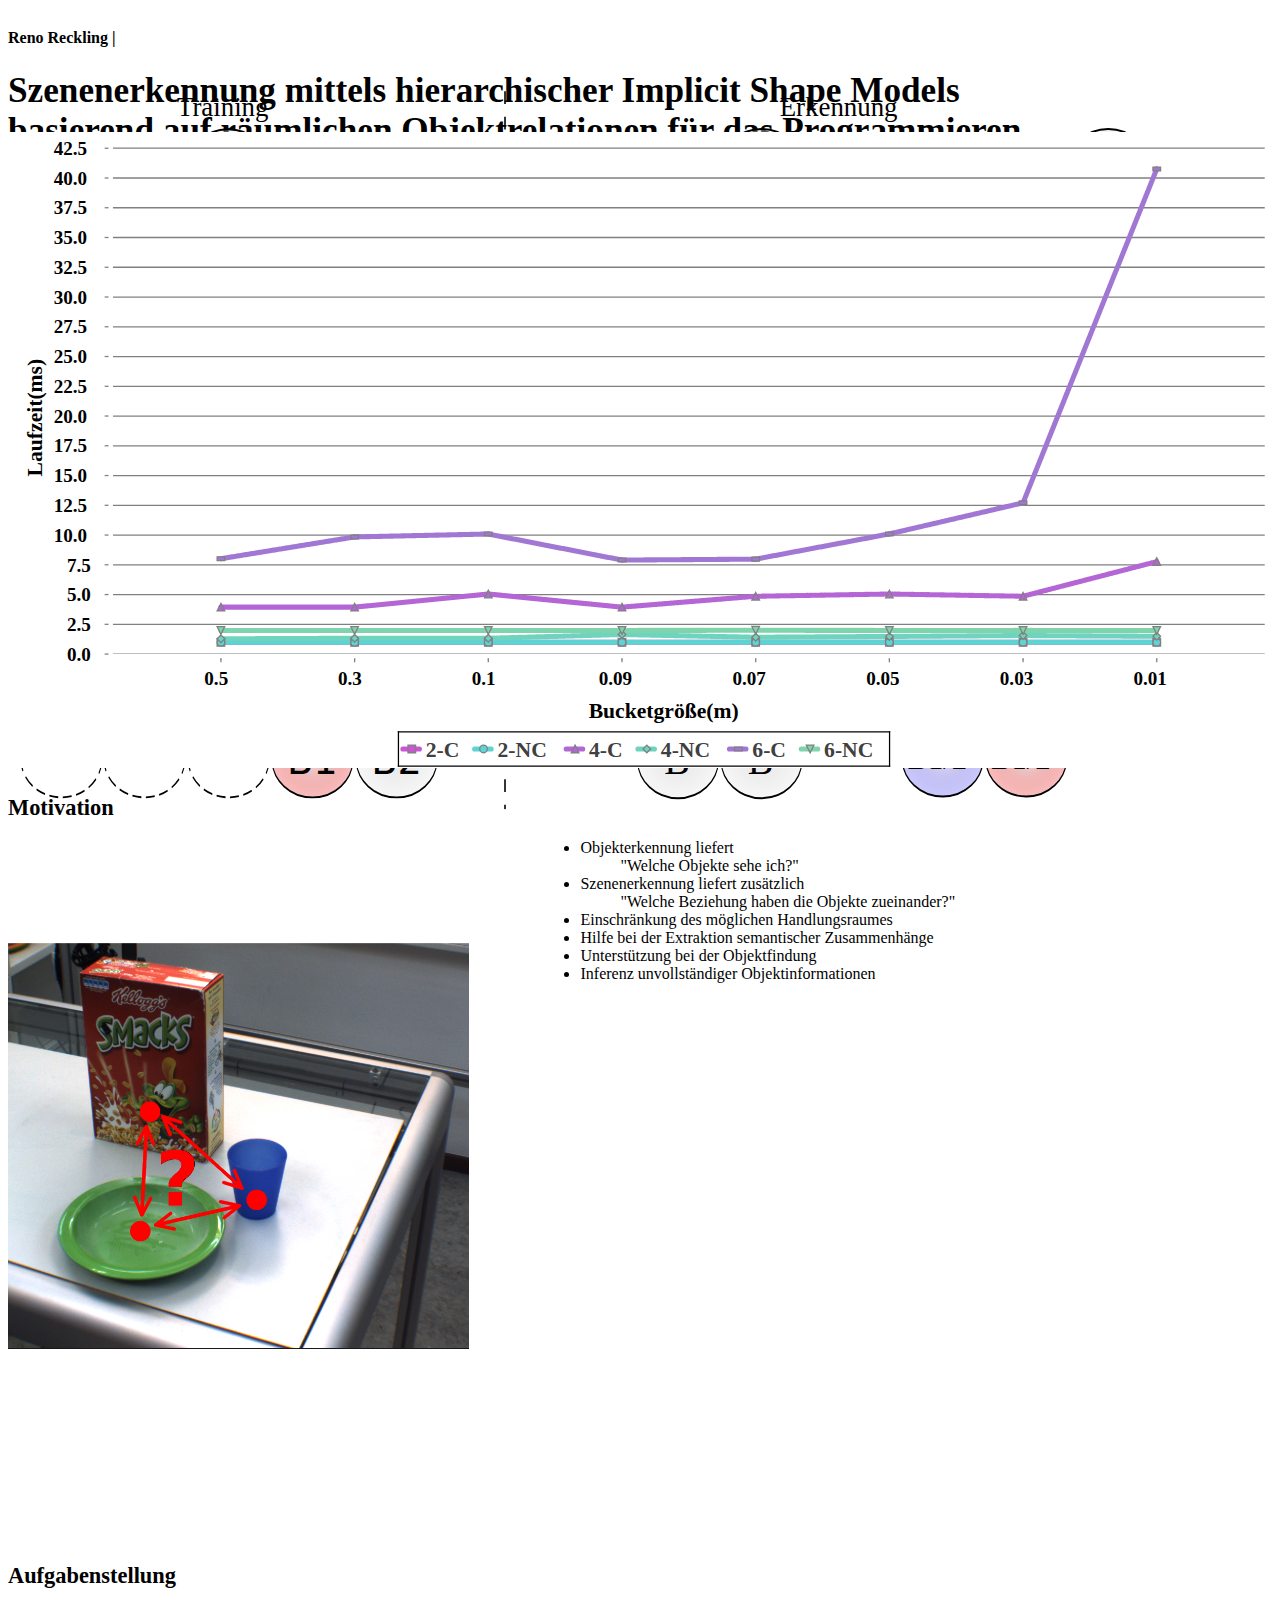
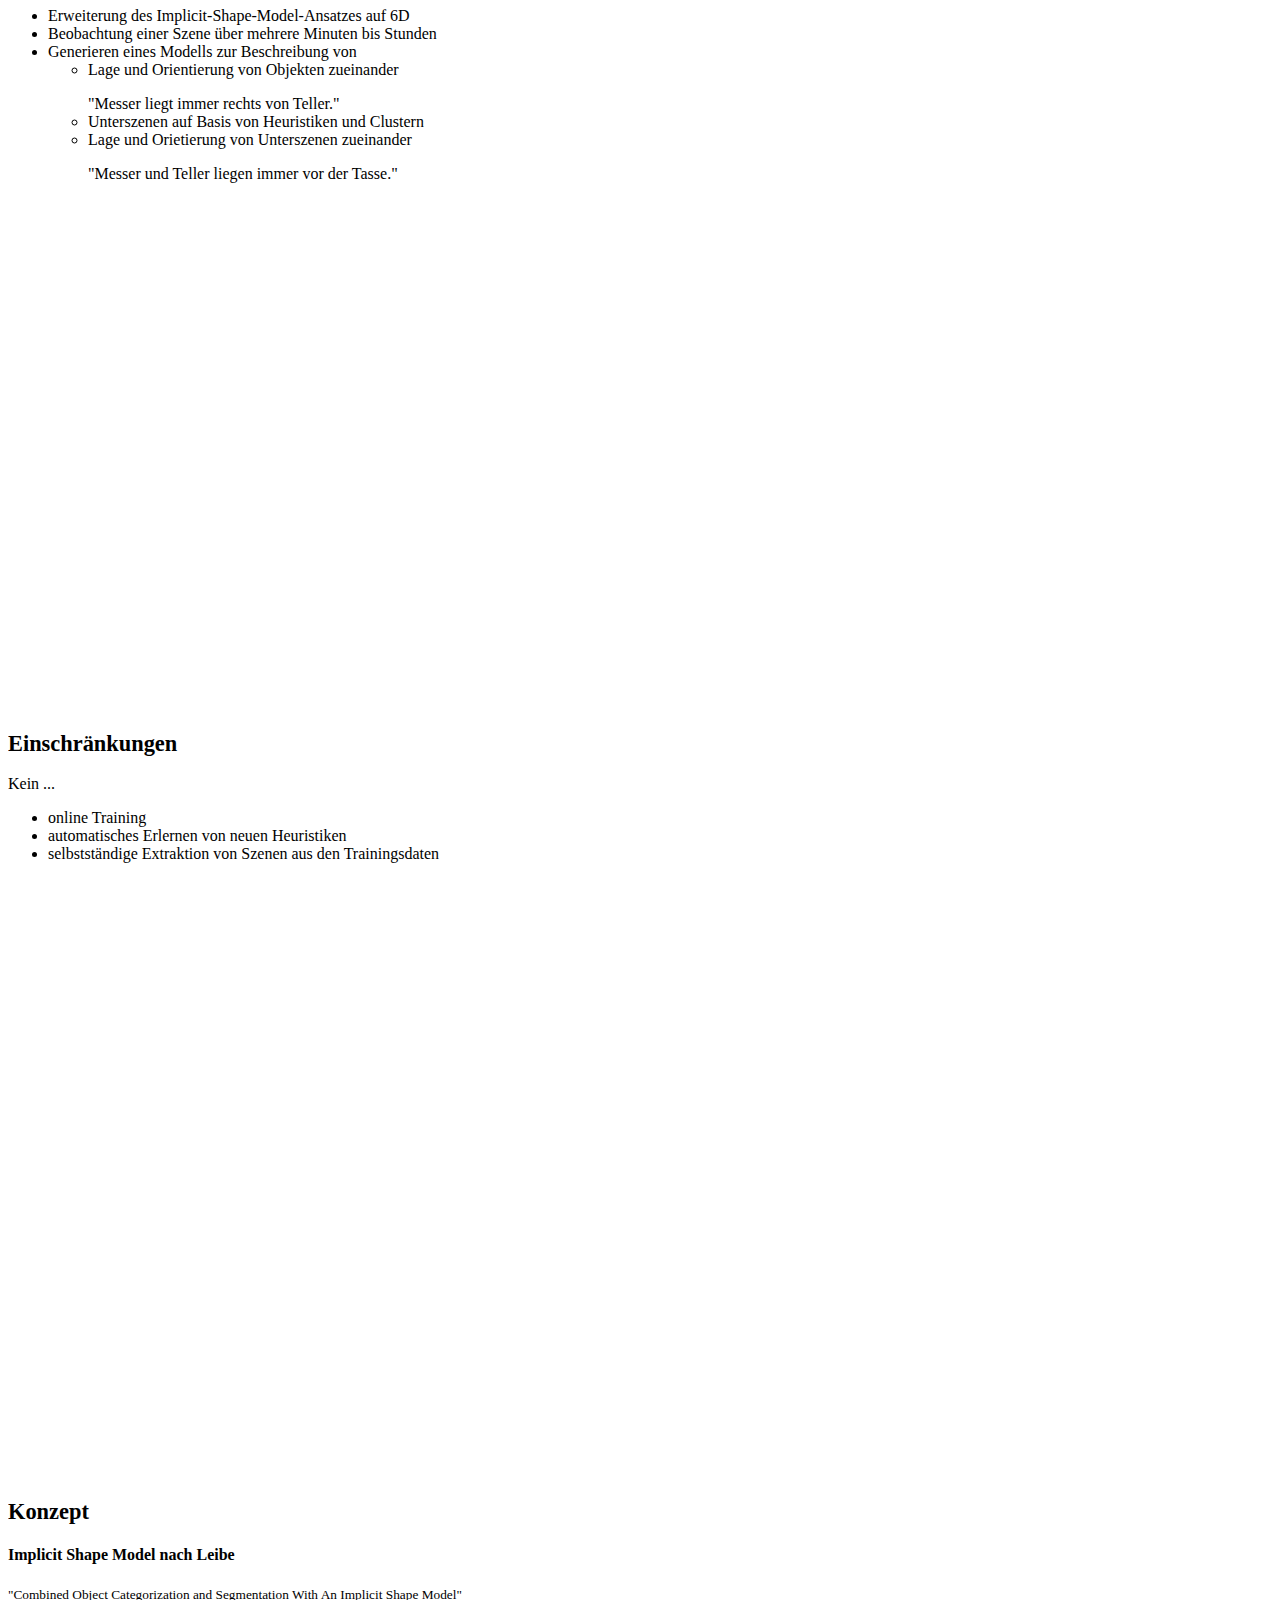
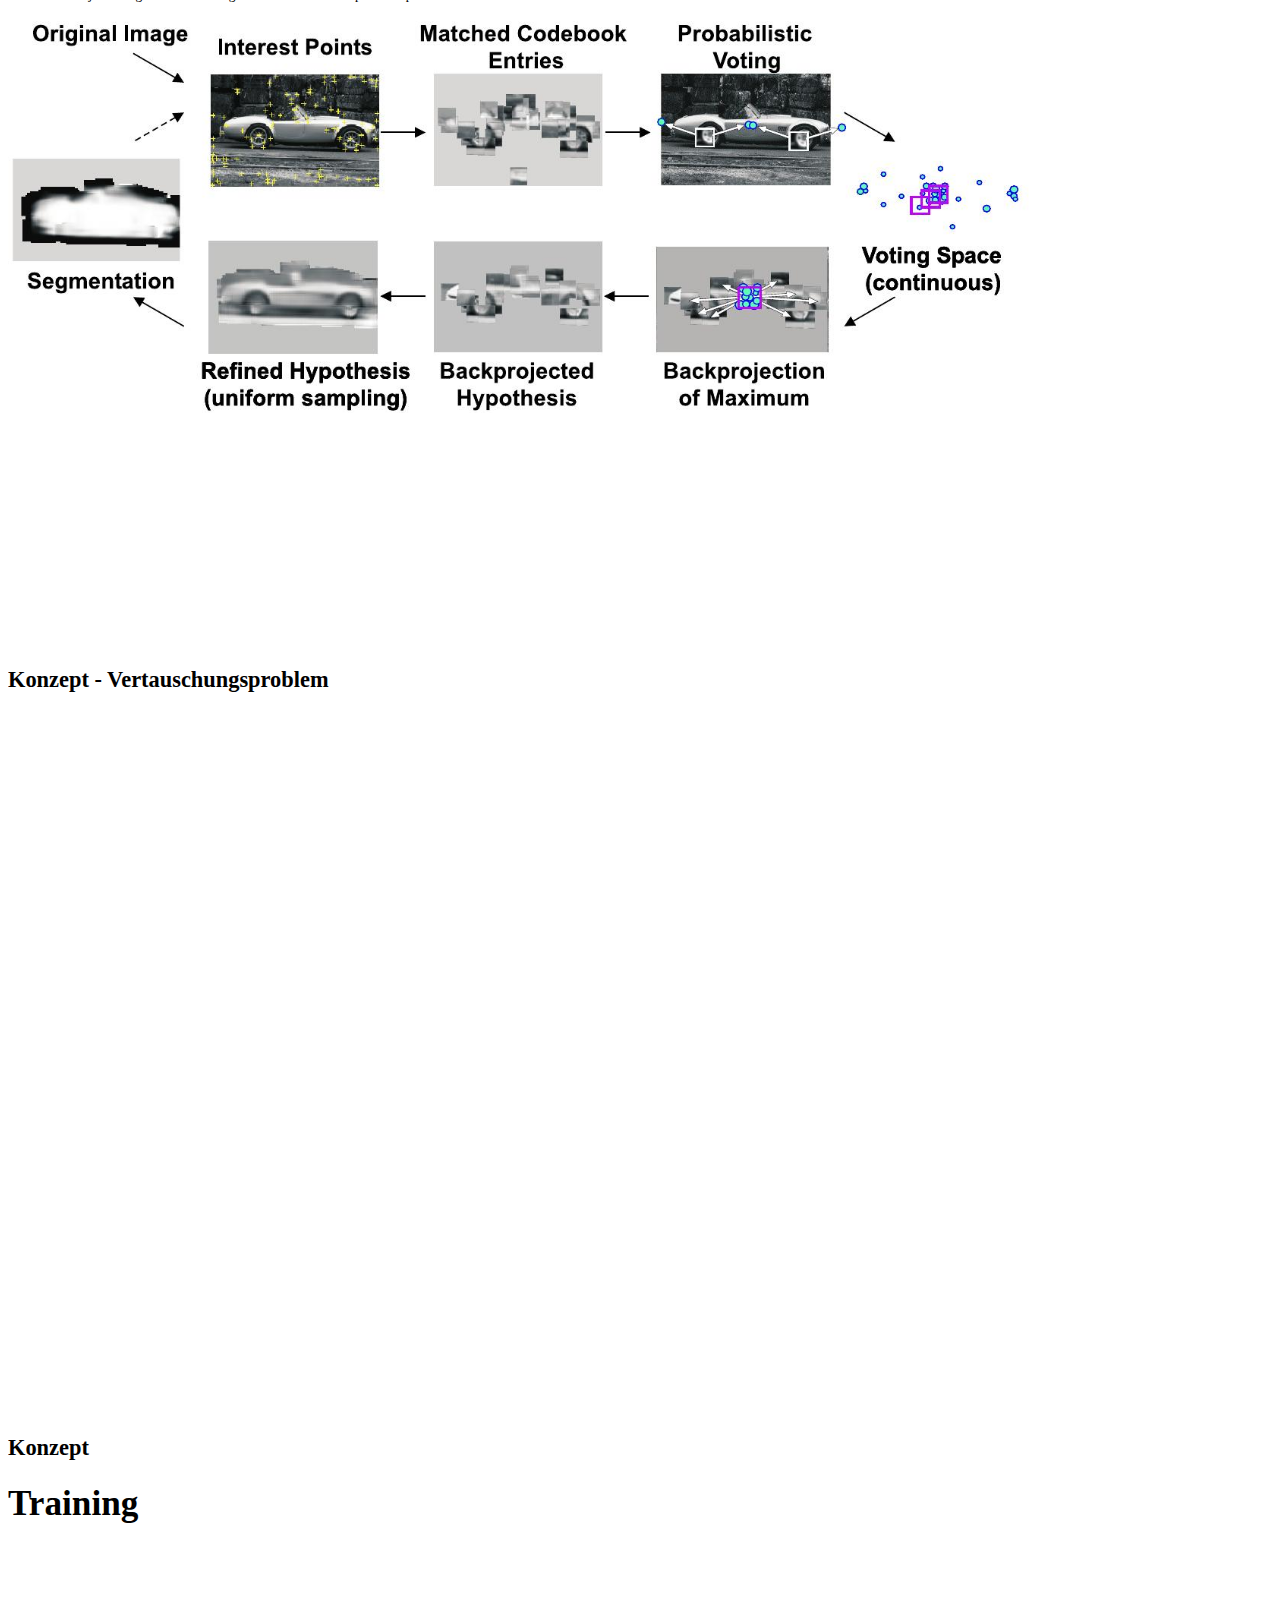
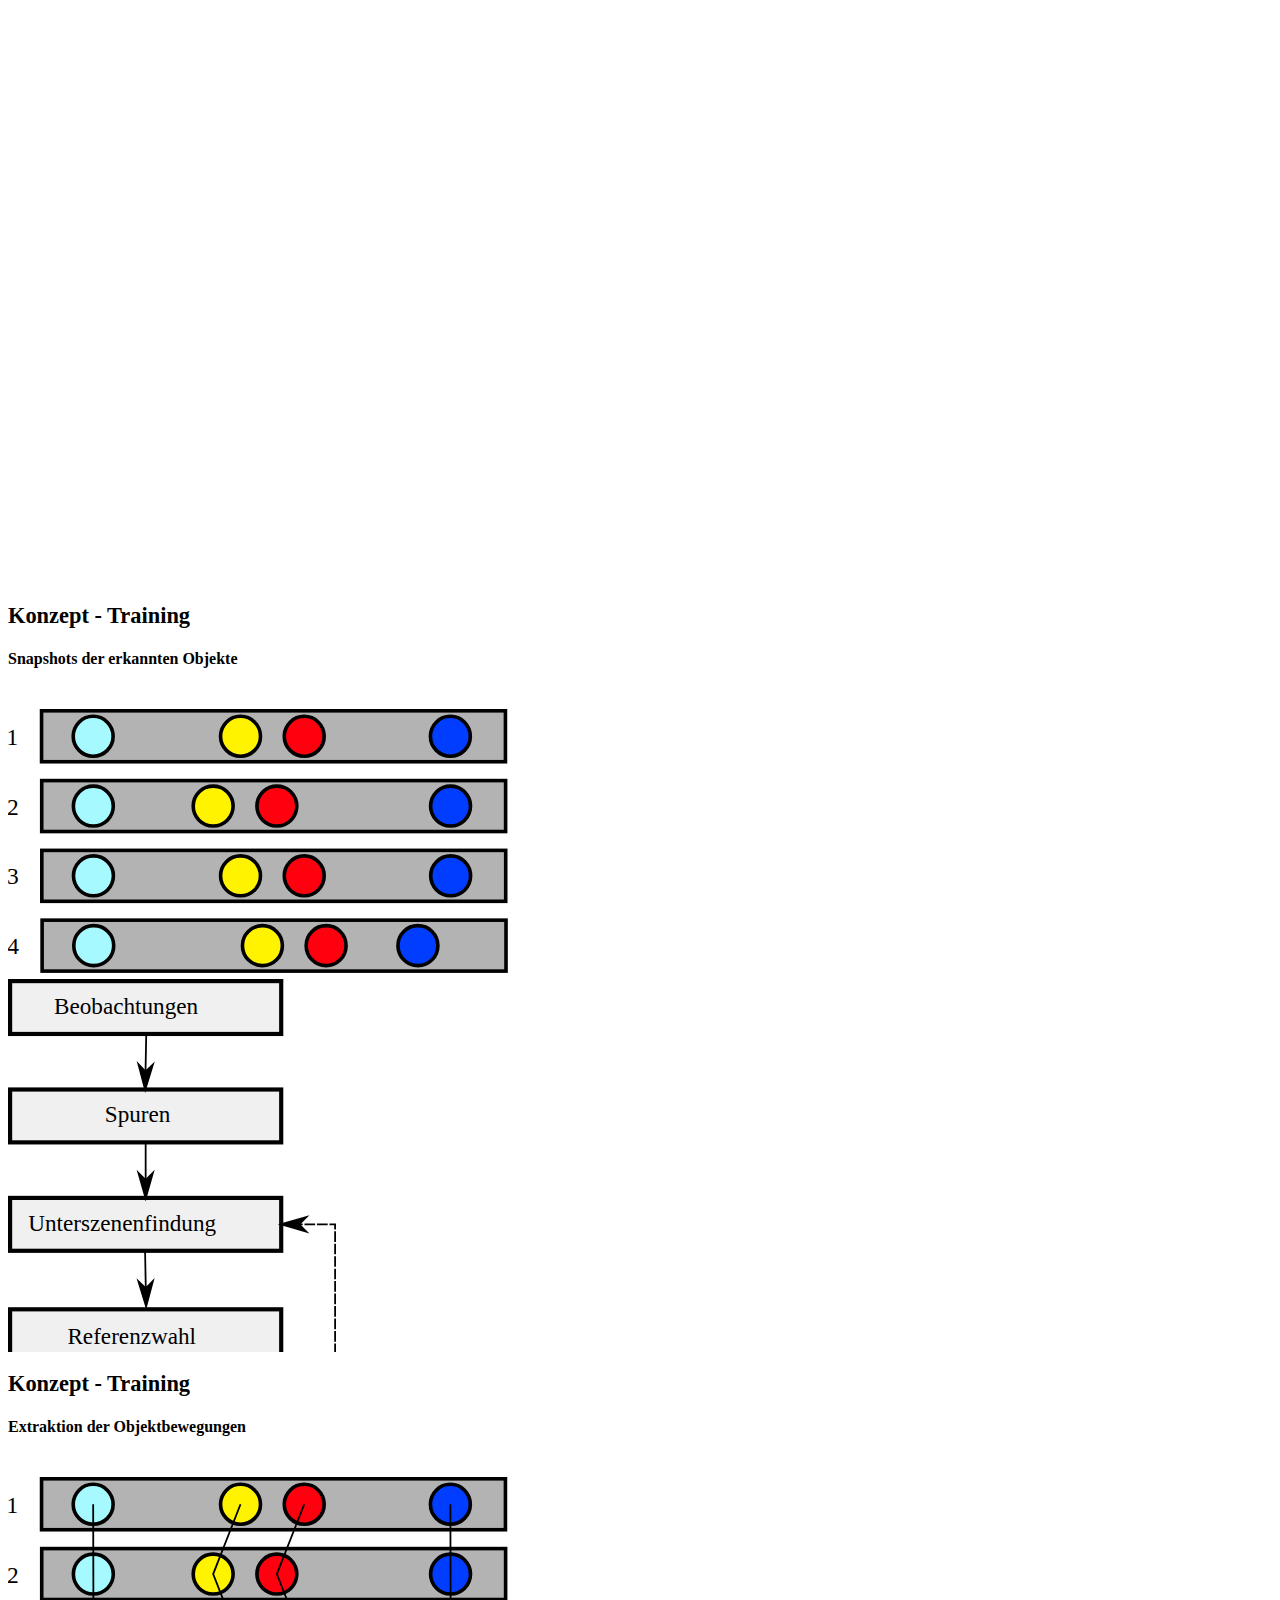
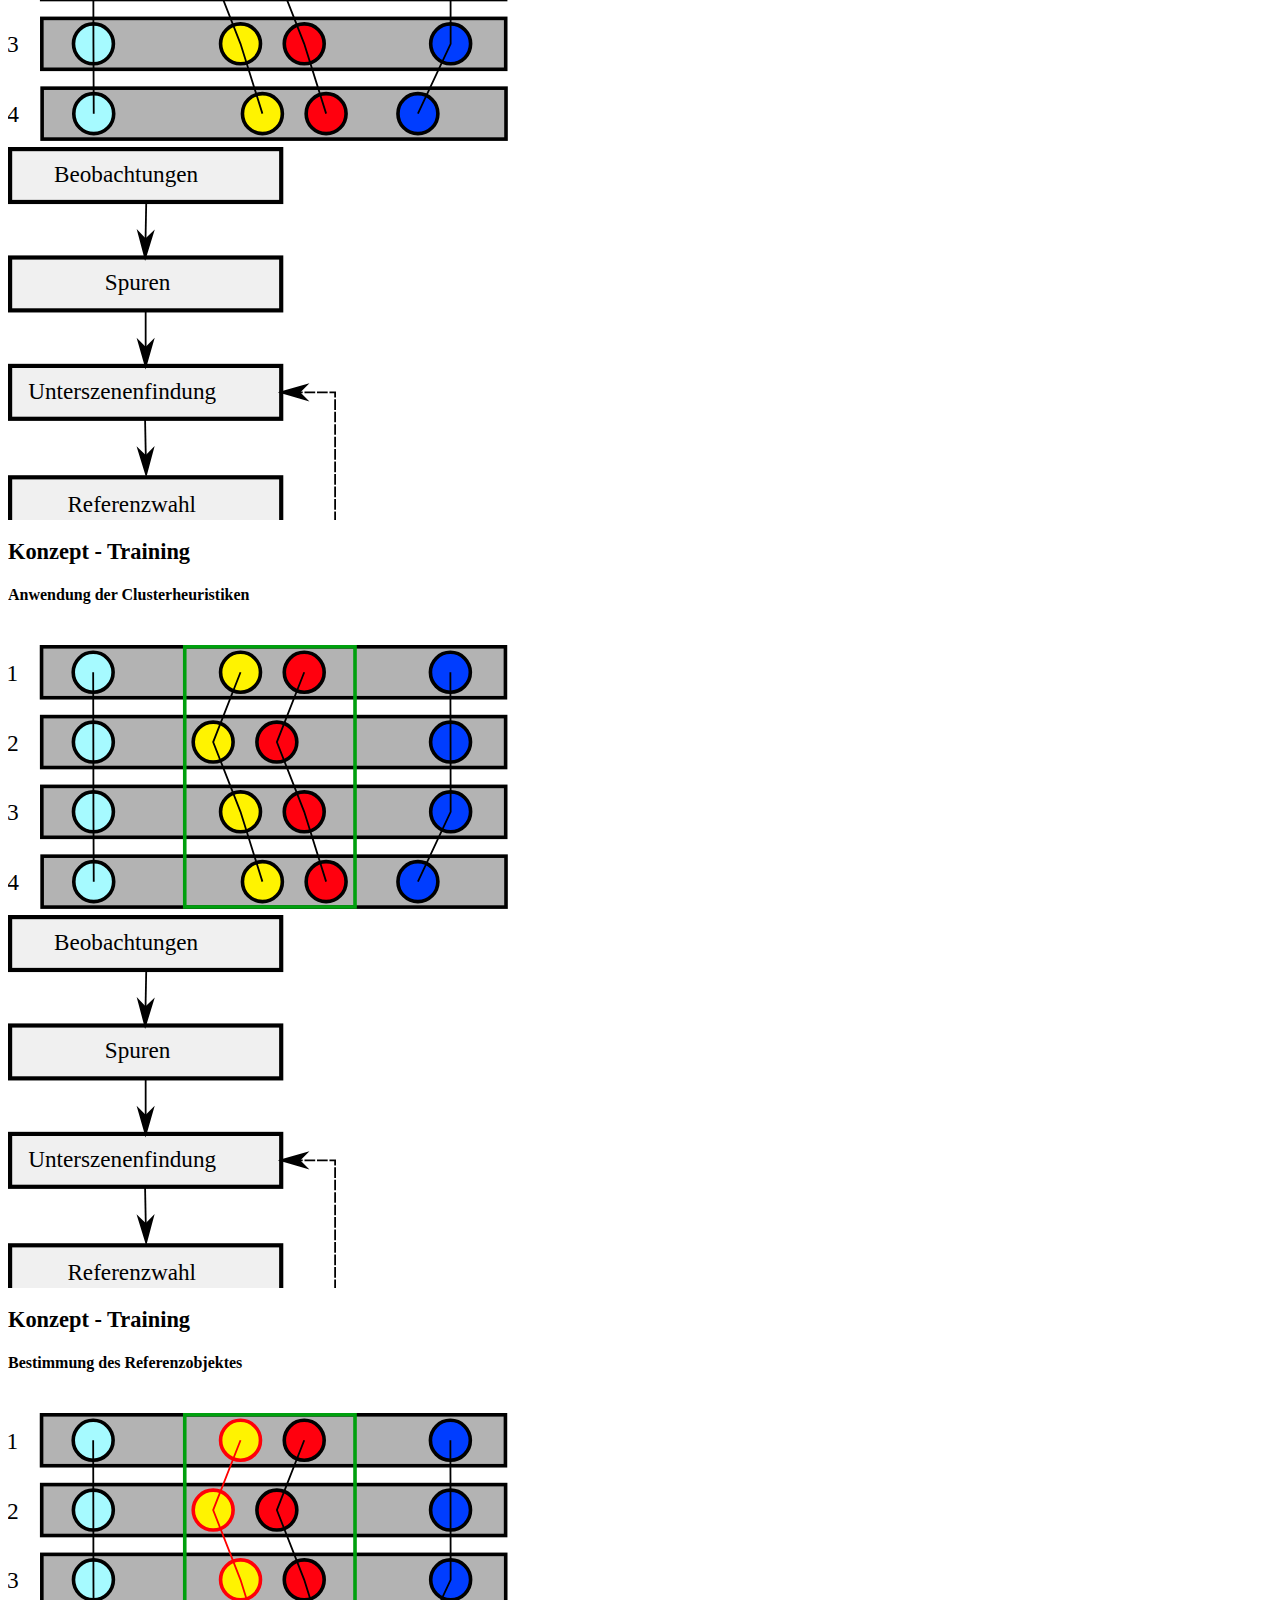
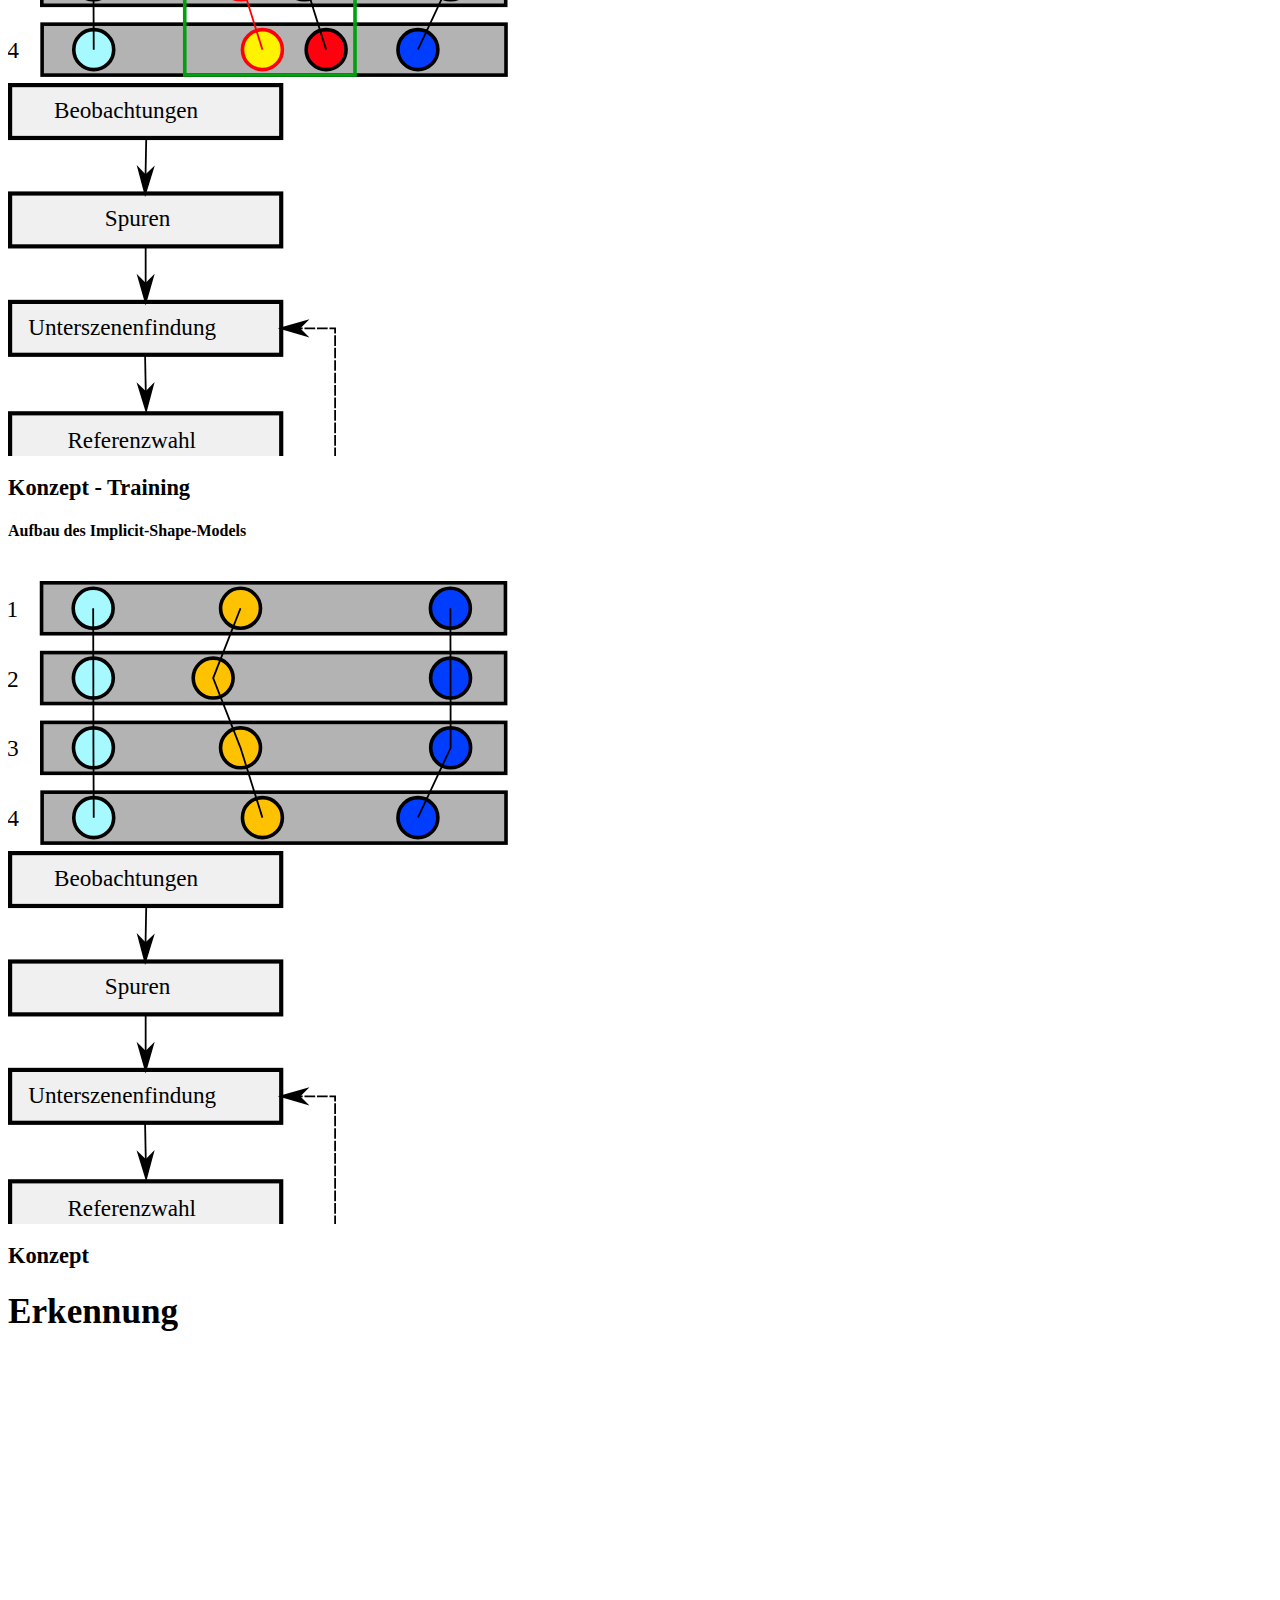
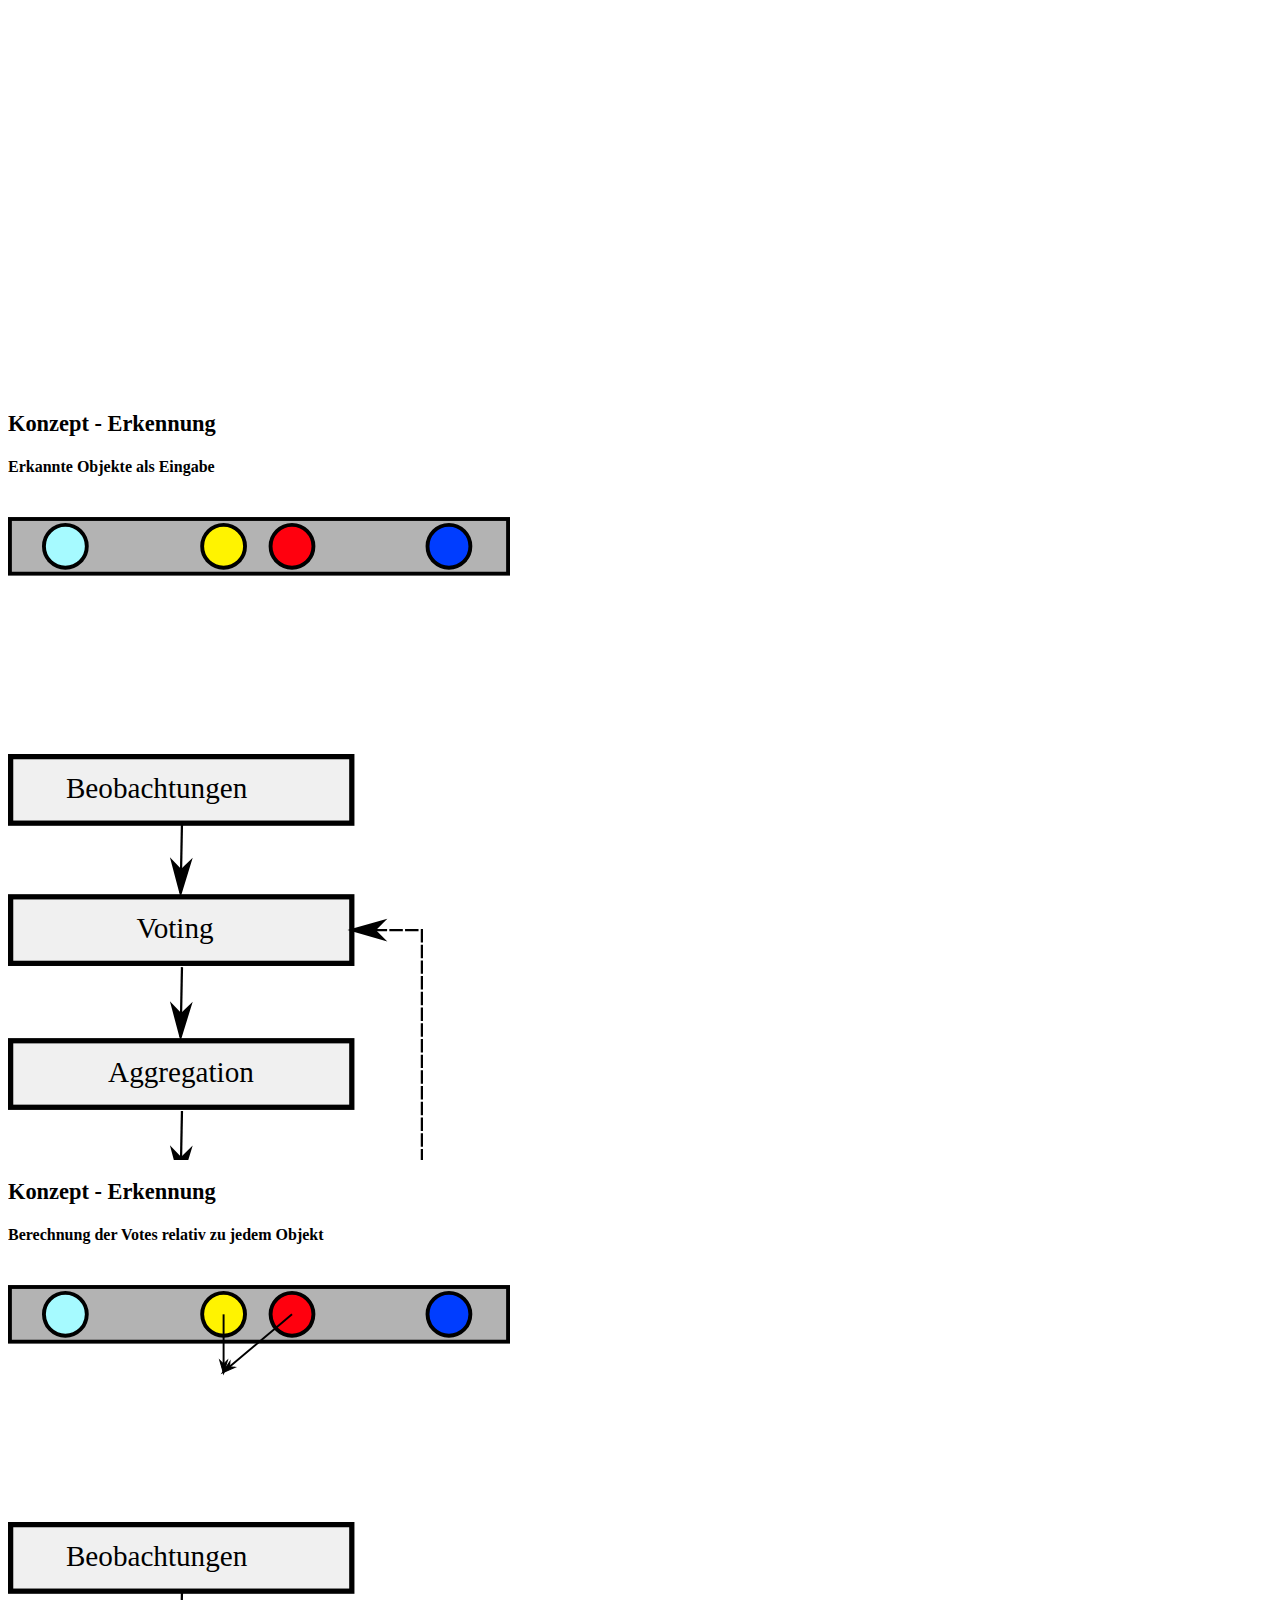
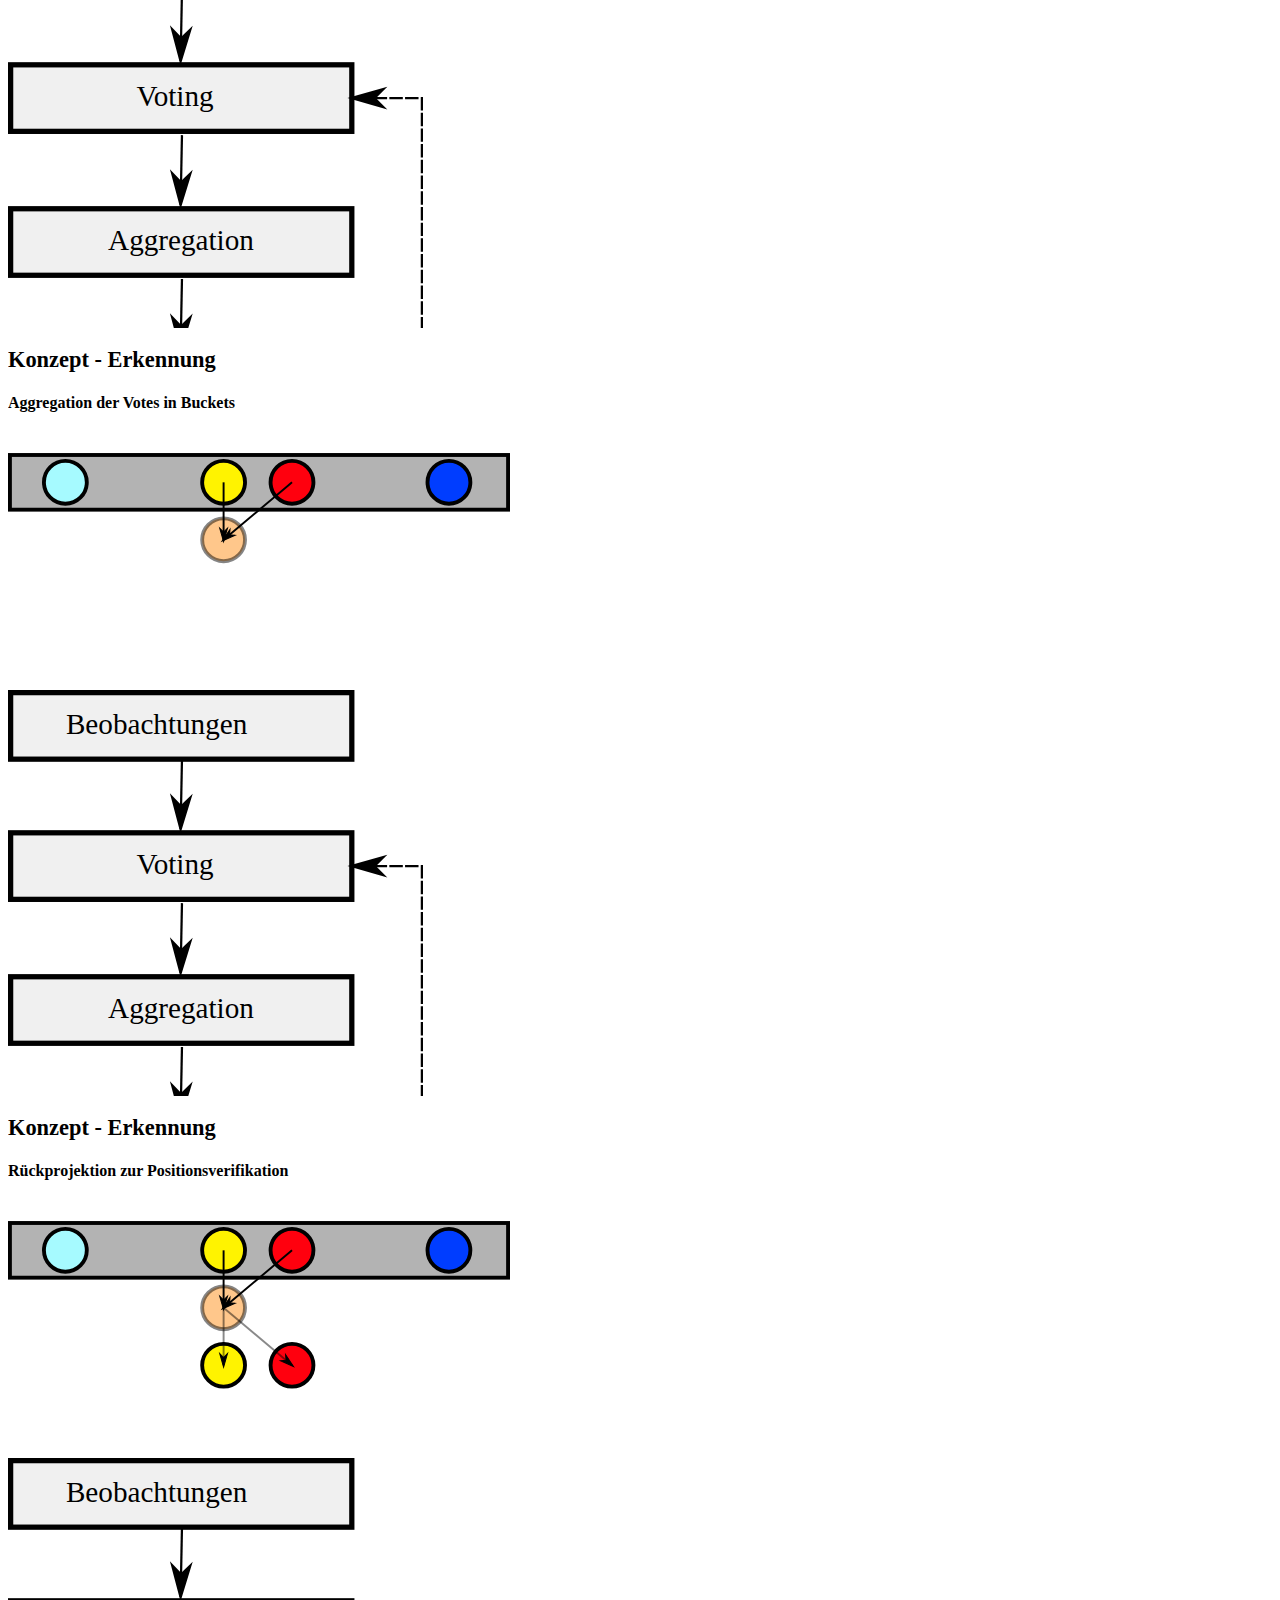
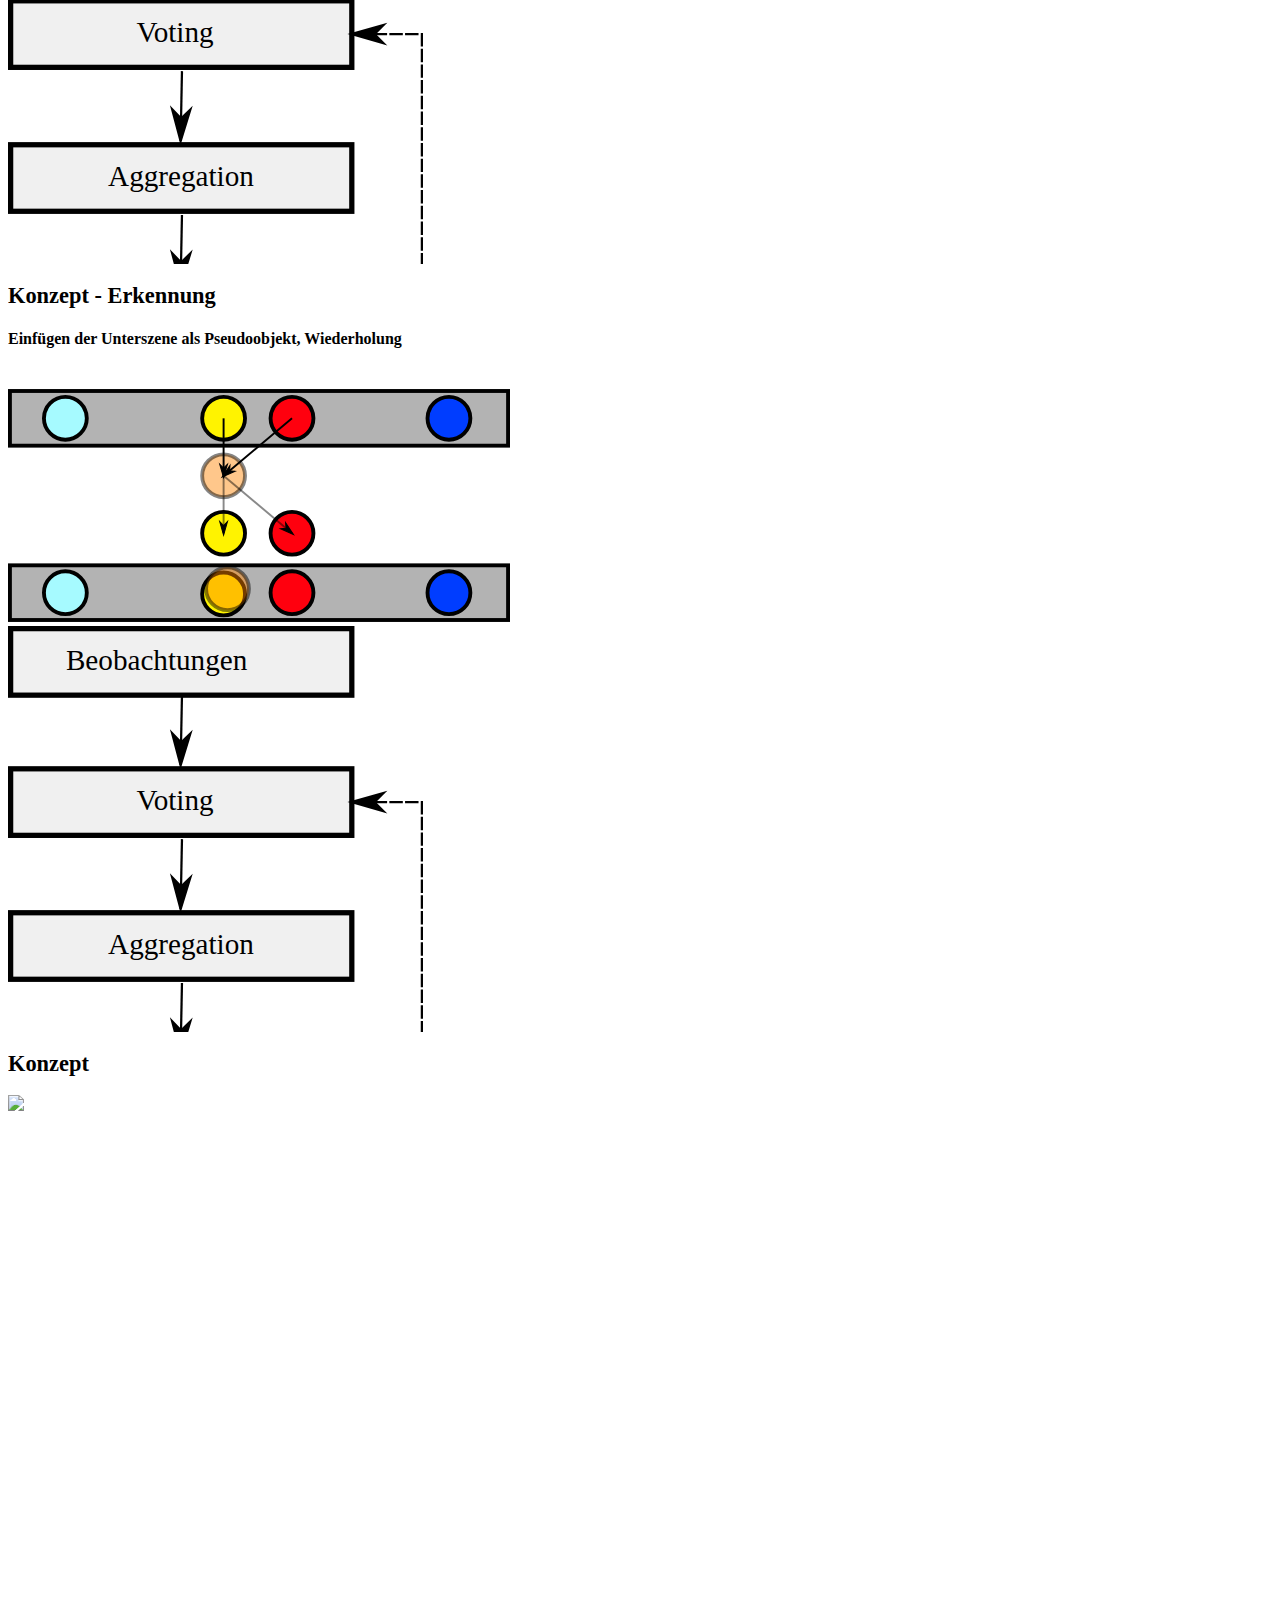
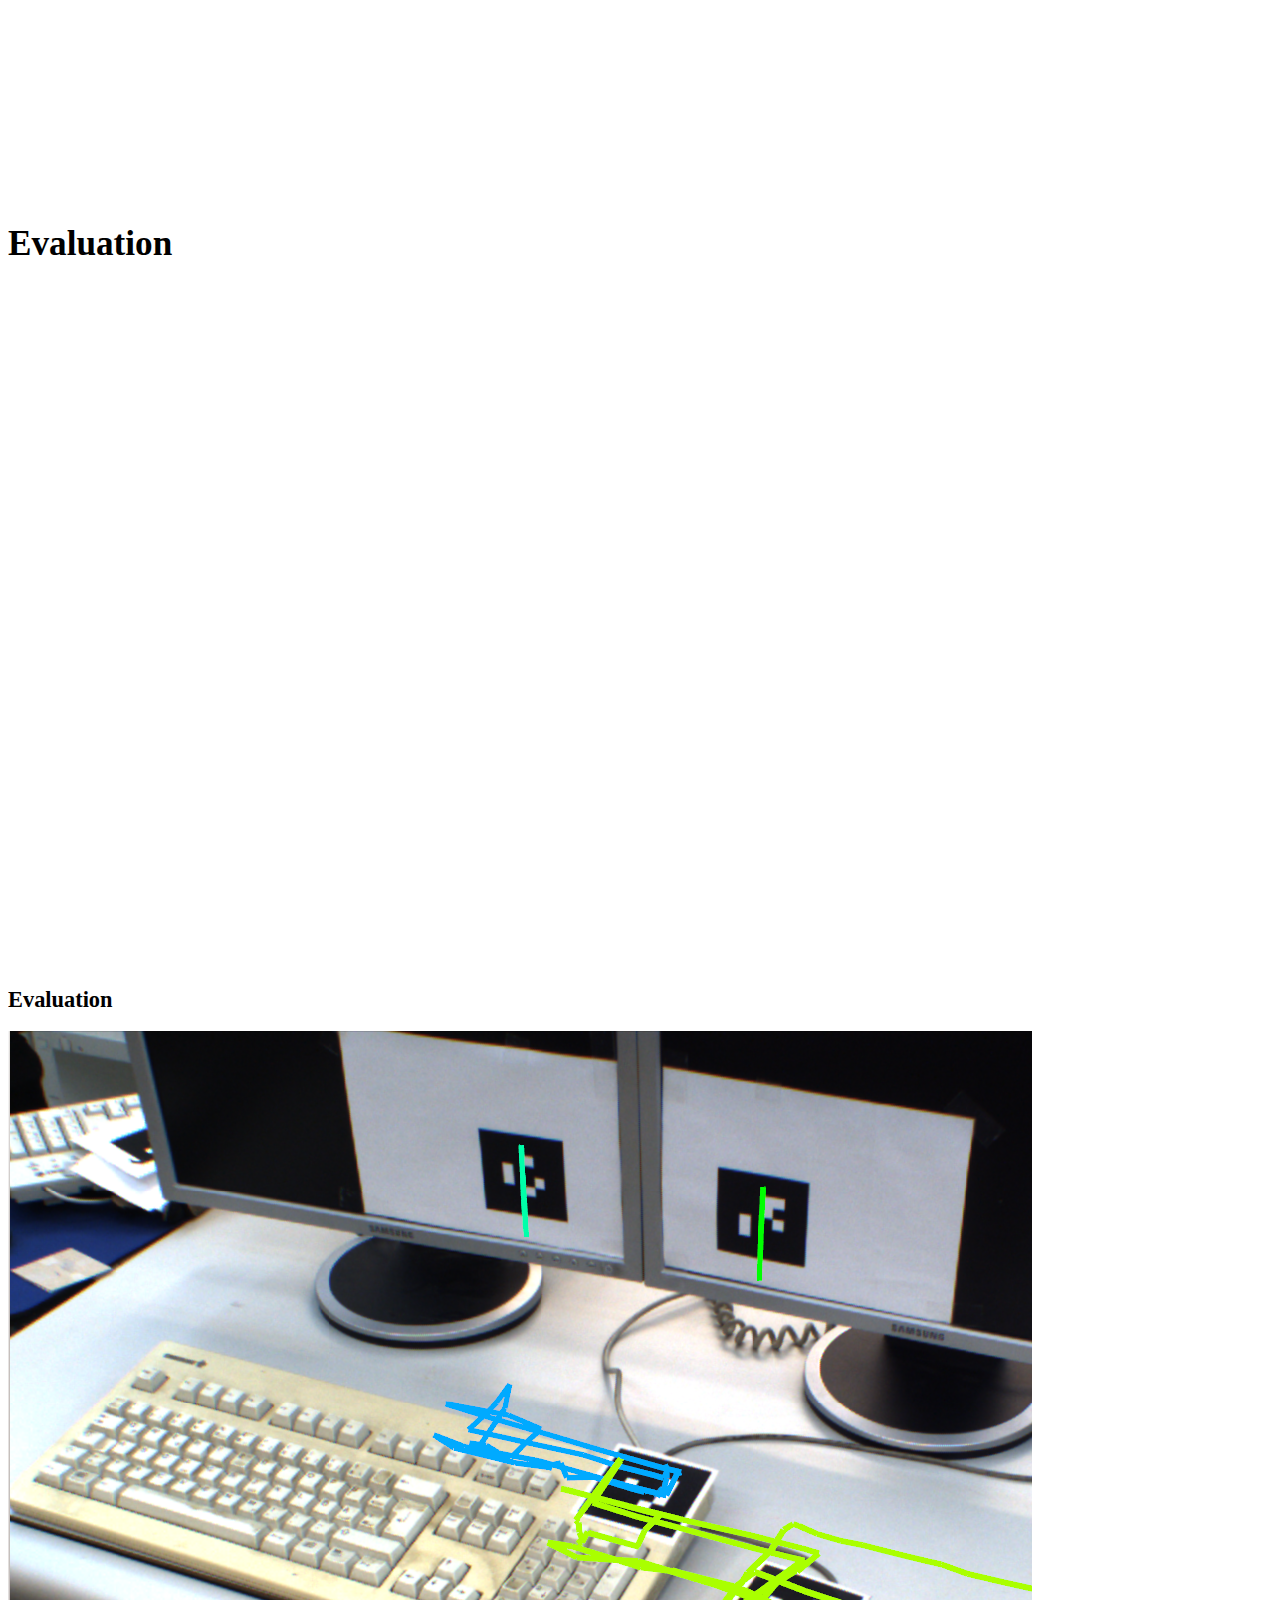
==== commit d13f24db: "changes" ====
--- a/index.html
+++ b/index.html
@@ -67,7 +67,7 @@
                 <li style="list-style-type: none;">"Welche Objekte sehe ich?"</li>
               </ul>
             </li>
-            <li class="slide">Szenenerkennung liefert<img src="images/motivation3.png" class="motiv-img">
+            <li class="slide">Szenenerkennung liefert zusätzlich<img src="images/motivation3.png" class="motiv-img">
               <ul>
                 <li style="list-style-type: none;">"Welche Beziehung haben die Objekte zueinander?"</li>
               </ul>
@@ -111,65 +111,48 @@
 
 <h4>Implicit Shape Model nach Leibe</h4><small>"Combined Object Categorization and Segmentation With An Implicit Shape Model"</small><img src="images/leibe-car.jpg" width="100%">
       </section>
-      <section id="Vertausch" class="slide"><h2>Konzept</h2>
-
-<h4>Vertauschungsproblem</h4>
+      <section id="Vertausch" class="slide"><h2>Konzept - Vertauschungsproblem</h2>
         <object type="image/svg+xml" data="images/vertauschungsproblem.svg" class="perf-diag"></object>
       </section>
       <section id="Train" class="slide"><h2>Konzept</h2>
 
 <h1>Training</h1>
       </section>
-      <section id="Beobacht" class="slide"><h2>Konzept</h2>
-
-<h4>Training</h4>
-        <ul>
-          <li style="list-style-type: none;">Snapshots der erkannten Objekte</li>
-        </ul>
+      <section id="Beobacht" class="slide"><h2>Konzept - Training</h2>
+
+<h4>Snapshots der erkannten Objekte</h4>
         <div class="col2">
           <object type="image/svg+xml" data="images/beobachtung.svg" class="left-svg"></object>
           <object type="image/svg+xml" data="images/training.svg" class="right-svg beob-svg"></object>
         </div>
       </section>
-      <section id="Spur" class="slide"><h2>Konzept</h2>
-
-<h4>Training</h4>
-        <ul>
-          <li style="list-style-type: none;">Extraktion der Objektbewegungen</li>
-        </ul>
+      <section id="Spur" class="slide"><h2>Konzept - Training</h2>
+
+<h4>Extraktion der Objektbewegungen</h4>
         <div class="col2">
           <object type="image/svg+xml" data="images/spuren.svg" class="left-svg"></object>
           <object type="image/svg+xml" data="images/training.svg" class="right-svg spur-svg"></object>
         </div>
       </section>
-      <section id="Subs" class="slide"><h2>Konzept</h2>
-
-<h4>Training</h4>
-        <ul>
-          <li style="list-style-type: none;">Anwendung der Clusterheuristiken</li>
-        </ul>
+      <section id="Subs" class="slide"><h2>Konzept - Training</h2>
+
+<h4>Anwendung der Clusterheuristiken</h4>
         <div class="col2">
           <object type="image/svg+xml" data="images/unterszene.svg" class="left-svg"></object>
           <object type="image/svg+xml" data="images/training.svg" class="right-svg sub-svg"></object>
         </div>
       </section>
-      <section id="Ref" class="slide"><h2>Konzept</h2>
-
-<h4>Training</h4>
-        <ul>
-          <li style="list-style-type: none;">Bestimmung des Referenzobjektes</li>
-        </ul>
+      <section id="Ref" class="slide"><h2>Konzept - Training</h2>
+
+<h4>Bestimmung des Referenzobjektes</h4>
         <div class="col2">
           <object type="image/svg+xml" data="images/referenzwahl.svg" class="left-svg"></object>
           <object type="image/svg+xml" data="images/training.svg" class="right-svg ref-svg"></object>
         </div>
       </section>
-      <section id="ISM" class="slide"><h2>Konzept</h2>
-
-<h4>Training</h4>
-        <ul>
-          <li style="list-style-type: none;">Aufbau des Implicit-Shape-Models</li>
-        </ul>
+      <section id="ISM" class="slide"><h2>Konzept - Training</h2>
+
+<h4>Aufbau des Implicit-Shape-Models</h4>
         <div class="col2">
           <object type="image/svg+xml" data="images/ism.svg" class="left-svg"></object>
           <object type="image/svg+xml" data="images/training.svg" class="right-svg ism-svg"></object>
@@ -179,56 +162,41 @@
 
 <h1>Erkennung</h1>
       </section>
-      <section id="RecoBeob" class="slide"><h2>Konzept</h2>
-
-<h4>Erkennung</h4>
-        <ul>
-          <li style="list-style-type: none;">Erkannte Objekte als Eingabe</li>
-        </ul>
+      <section id="RecoBeob" class="slide"><h2>Konzept - Erkennung</h2>
+
+<h4>Erkannte Objekte als Eingabe</h4>
         <div class="col2">
           <object type="image/svg+xml" data="images/erkennung-beob.svg" class="left-svg"></object>
           <object type="image/svg+xml" data="images/erkennung.svg" class="right-svg e-beob-svg"></object>
         </div>
       </section>
-      <section id="RecoVote" class="slide"><h2>Konzept</h2>
-
-<h4>Erkennung</h4>
-        <ul>
-          <li style="list-style-type: none;">Berechnung der Votes relativ zu jedem Objekt</li>
-        </ul>
+      <section id="RecoVote" class="slide"><h2>Konzept - Erkennung</h2>
+
+<h4>Berechnung der Votes relativ zu jedem Objekt</h4>
         <div class="col2">
           <object type="image/svg+xml" data="images/erkennung-vote.svg" class="left-svg"></object>
           <object type="image/svg+xml" data="images/erkennung.svg" class="right-svg e-vote-svg"></object>
         </div>
       </section>
-      <section id="RecoAgg" class="slide"><h2>Konzept</h2>
-
-<h4>Erkennung</h4>
-        <ul>
-          <li style="list-style-type: none;">Aggregation der Votes in Buckets</li>
-        </ul>
+      <section id="RecoAgg" class="slide"><h2>Konzept - Erkennung</h2>
+
+<h4>Aggregation der Votes in Buckets</h4>
         <div class="col2">
           <object type="image/svg+xml" data="images/erkennung-agg.svg" class="left-svg"></object>
           <object type="image/svg+xml" data="images/erkennung.svg" class="right-svg e-agg-svg"></object>
         </div>
       </section>
-      <section id="RecoRueck" class="slide"><h2>Konzept</h2>
-
-<h4>Erkennung</h4>
-        <ul>
-          <li style="list-style-type: none;">Rückprojektion zur Positionsverifikation</li>
-        </ul>
+      <section id="RecoRueck" class="slide"><h2>Konzept - Erkennung</h2>
+
+<h4>Rückprojektion zur Positionsverifikation</h4>
         <div class="col2">
           <object type="image/svg+xml" data="images/erkennung-rueck.svg" class="left-svg"></object>
           <object type="image/svg+xml" data="images/erkennung.svg" class="right-svg e-rueck-svg"></object>
         </div>
       </section>
-      <section id="RecoFin" class="slide"><h2>Konzept</h2>
-
-<h4>Erkennung - Ergebnis</h4>
-        <ul>
-          <li style="list-style-type: none;">Einfügen der Unterszene als Pseudoobjekt, Wiederholung</li>
-        </ul>
+      <section id="RecoFin" class="slide"><h2>Konzept - Erkennung</h2>
+
+<h4>Einfügen der Unterszene als Pseudoobjekt, Wiederholung</h4>
         <div class="col2">
           <object type="image/svg+xml" data="images/erkennung-finished.svg" class="left-svg"></object>
           <object type="image/svg+xml" data="images/erkennung.svg" class="right-svg e-rueck-svg"></object>
@@ -296,7 +264,7 @@
     <script src="extensions/goto/deck.goto.js"></script>
     <script src="extensions/status/deck.status.js"></script>
     <script src="extensions/navigation/deck.navigation.js"></script>
-    <script src="extensions/presenterview/deck.presenterview.js"></script>
+    <!-- script(src="extensions/presenterview/deck.presenterview.js")-->
     <script src="extensions/scale/deck.scale.js"></script>
     <script src="extensions/fit/deck.fit.js"></script>
     <!-- Initialize the deck.-->
@@ -366,11 +334,13 @@
           n = "" + n;
           return n.length < 2 ? "0" + n : n;
         };
-        setInterval(function() {
+        function clockupdate() {
           var d = new Date();
-          var ds = d.getDate() + "." + d.getMonth() + "." + d.getFullYear() + " " + zeroPad(d.getHours()) + ":" + zeroPad(d.getMinutes()) + ":" + zeroPad(d.getSeconds());
+          var ds = zeroPad(d.getDate()) + "." + zeroPad(d.getMonth()) + "." + d.getFullYear() + " " + zeroPad(d.getHours()) + ":" + zeroPad(d.getMinutes()) + ":" + zeroPad(d.getSeconds());
           $("#clock").text(ds);
-        }, 1000);
+        };
+        clockupdate();
+        setInterval(clockupdate, 1000);
       });
     </script>
   </body>
--- a/style.css
+++ b/style.css
@@ -1,4 +1,5 @@
 .col2 {
+    padding-top: 20px !important;
     -webkit-column-count: 2;
     -webkit-column-gap: 20px;
     -moz-column-count: 2;
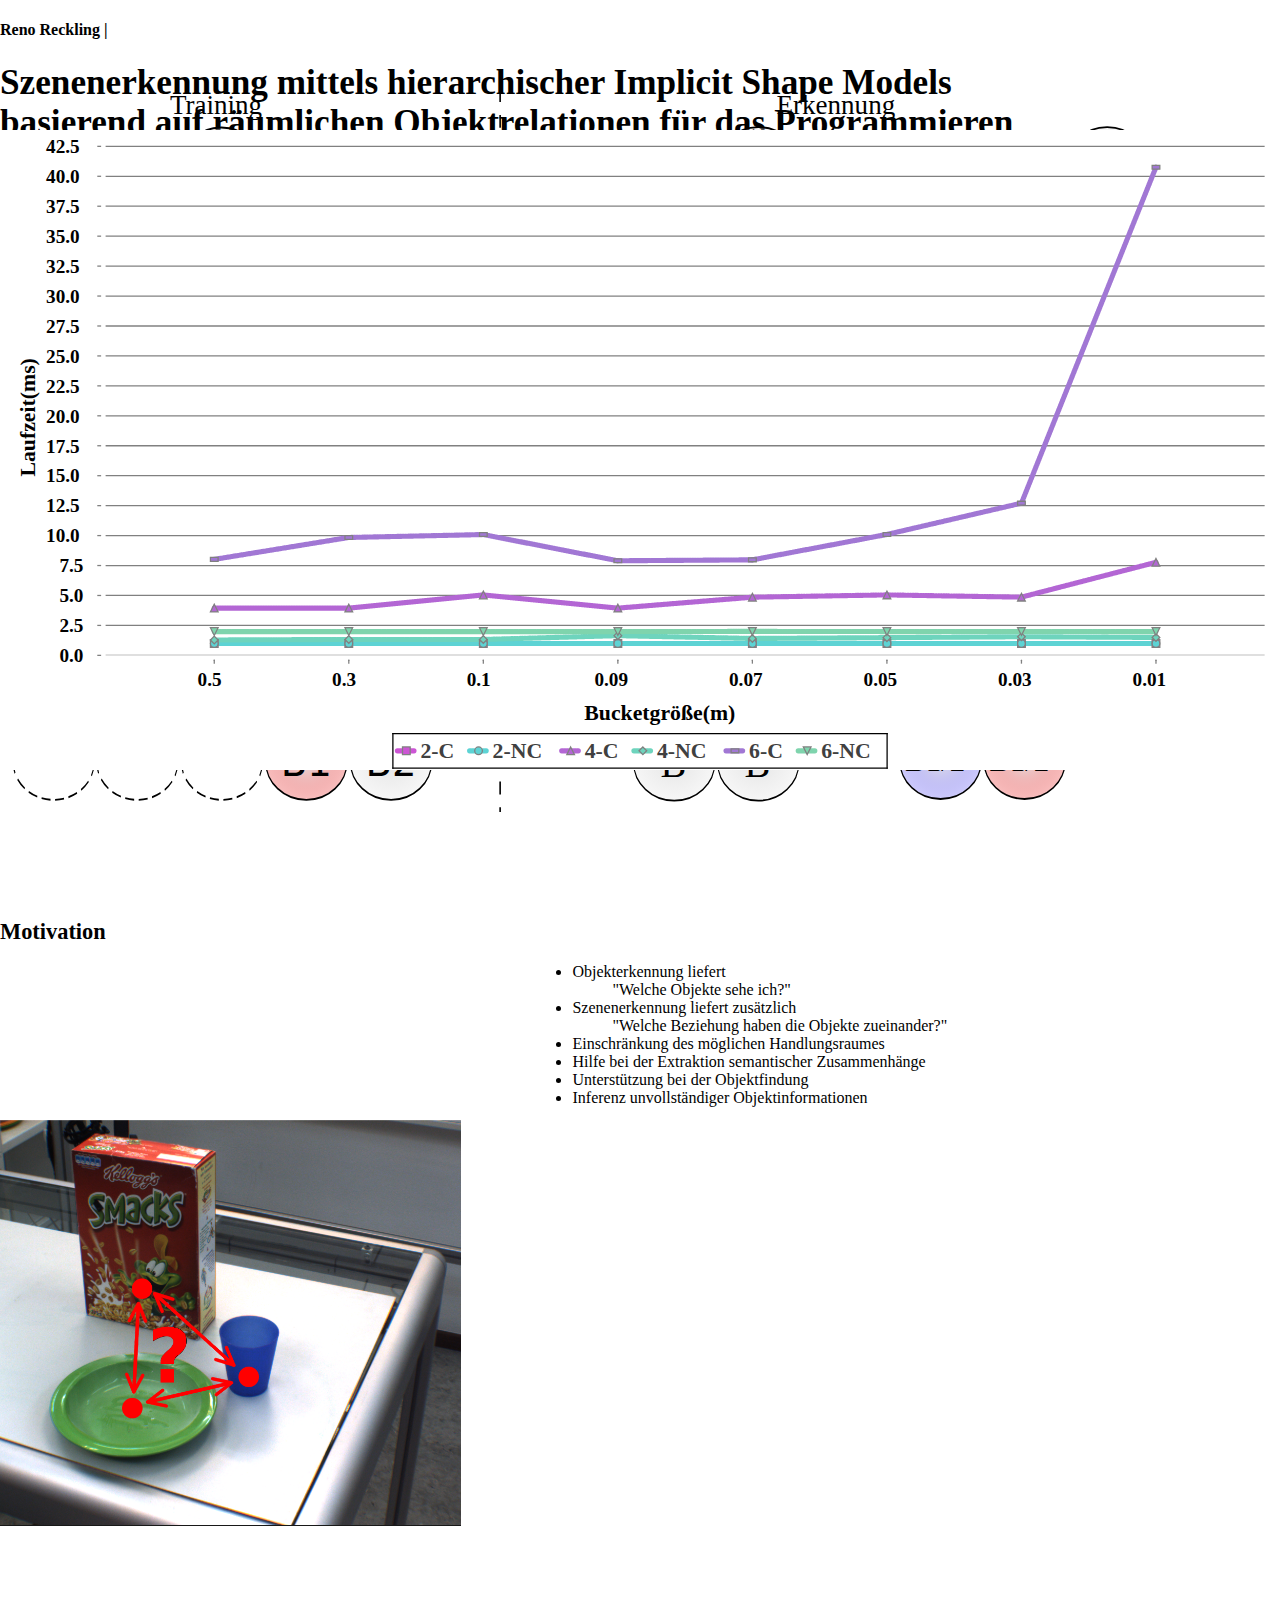
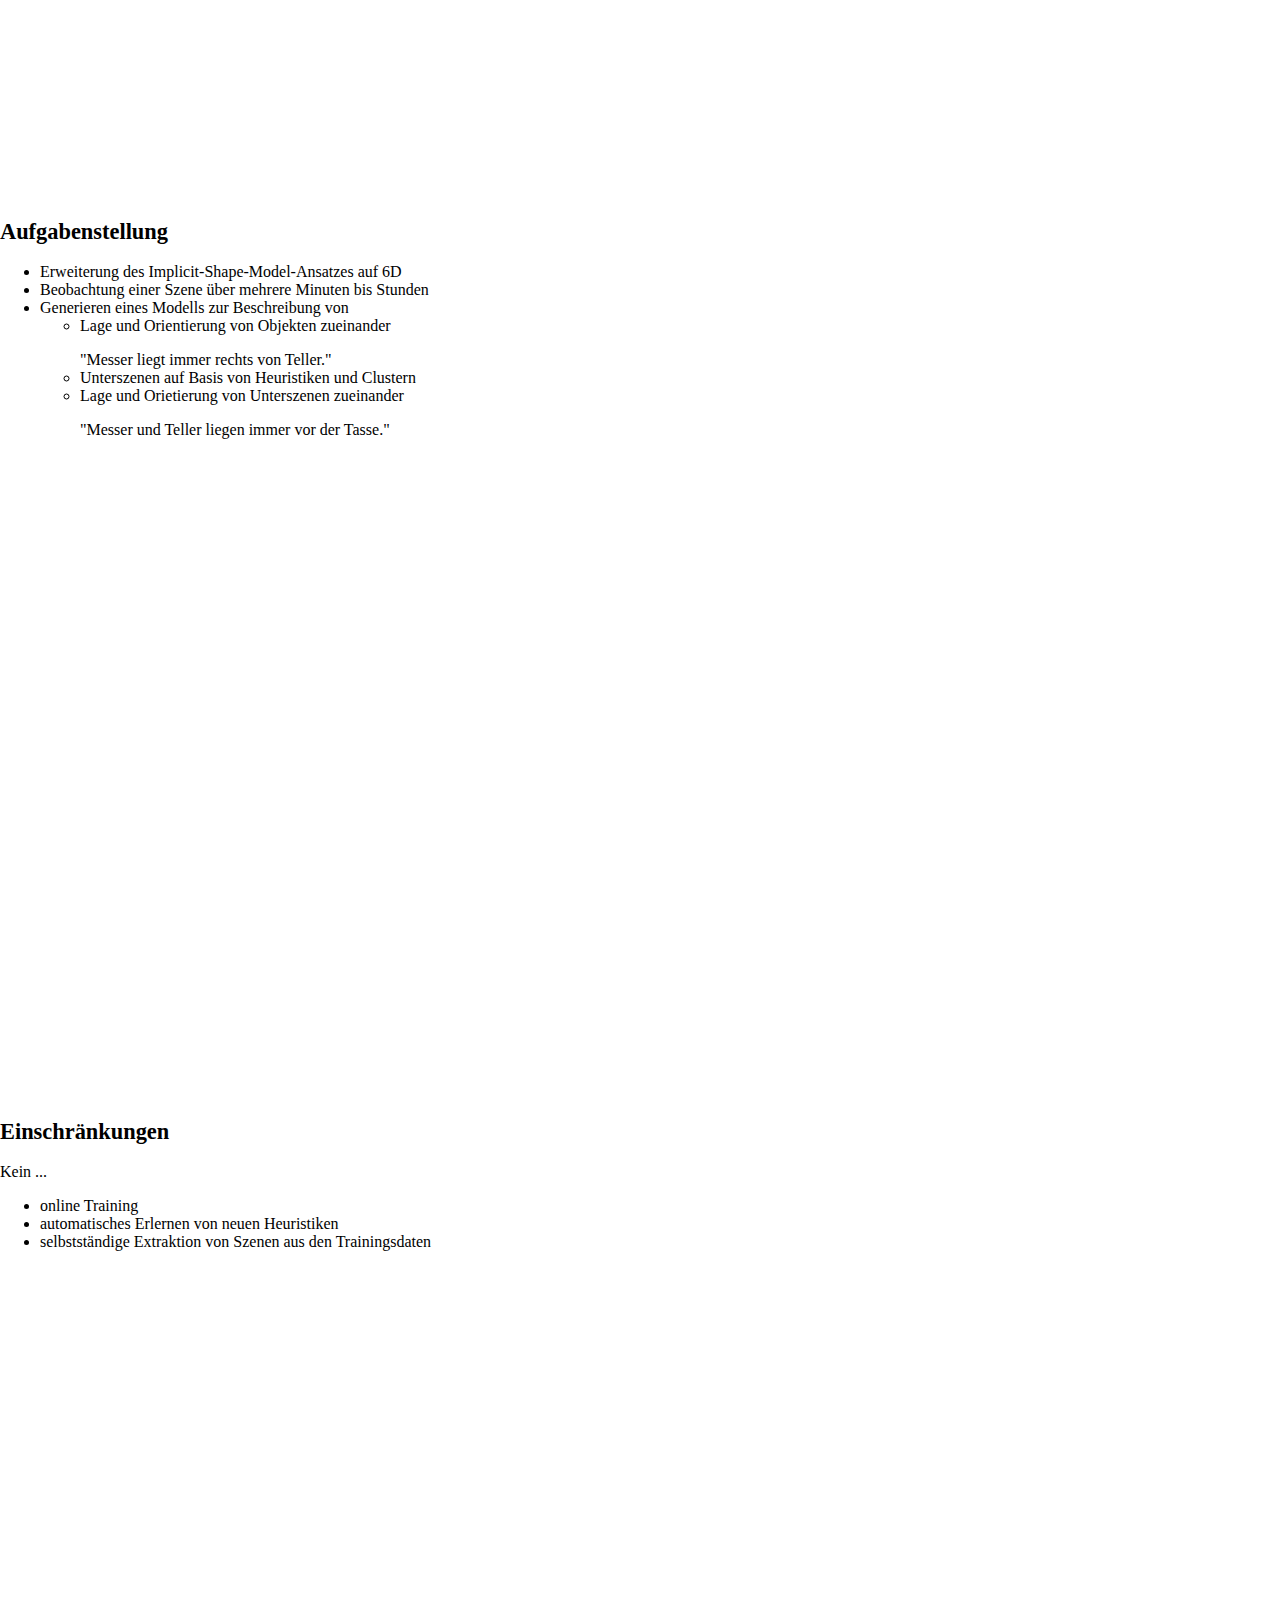
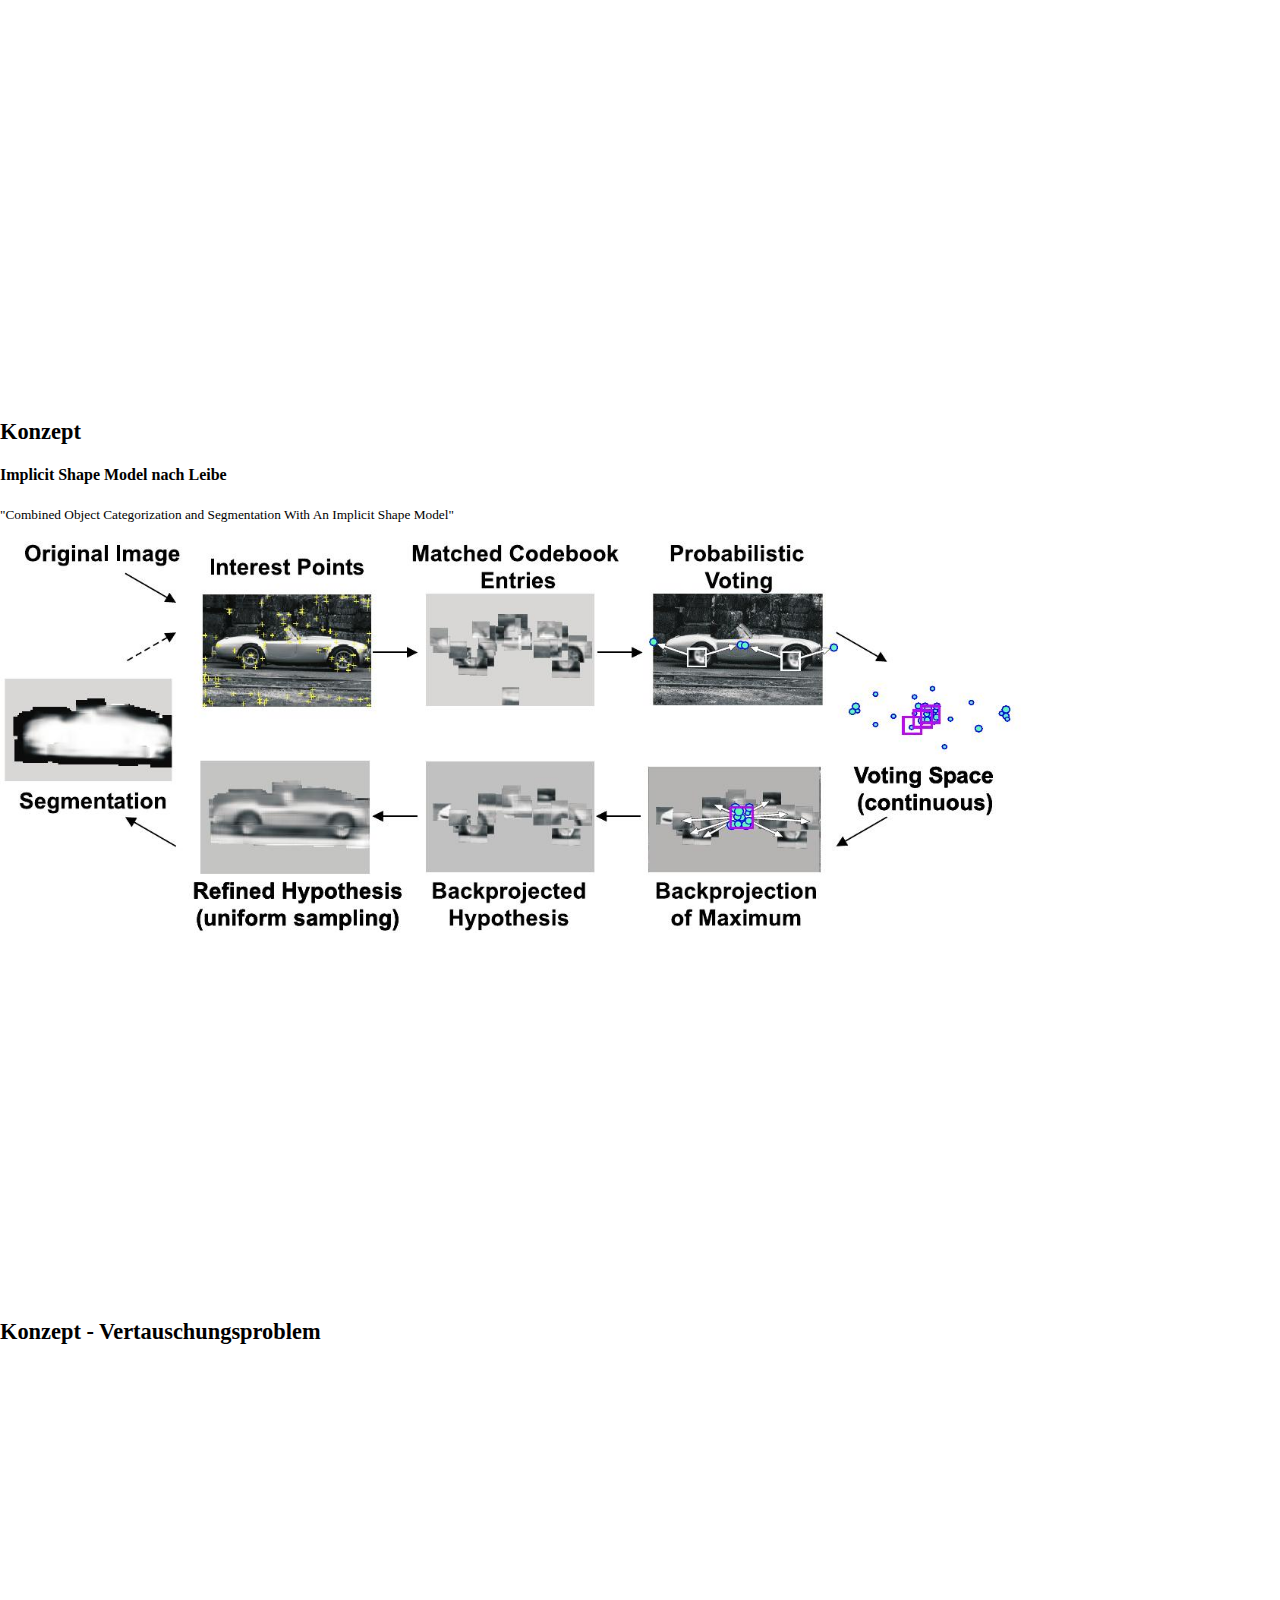
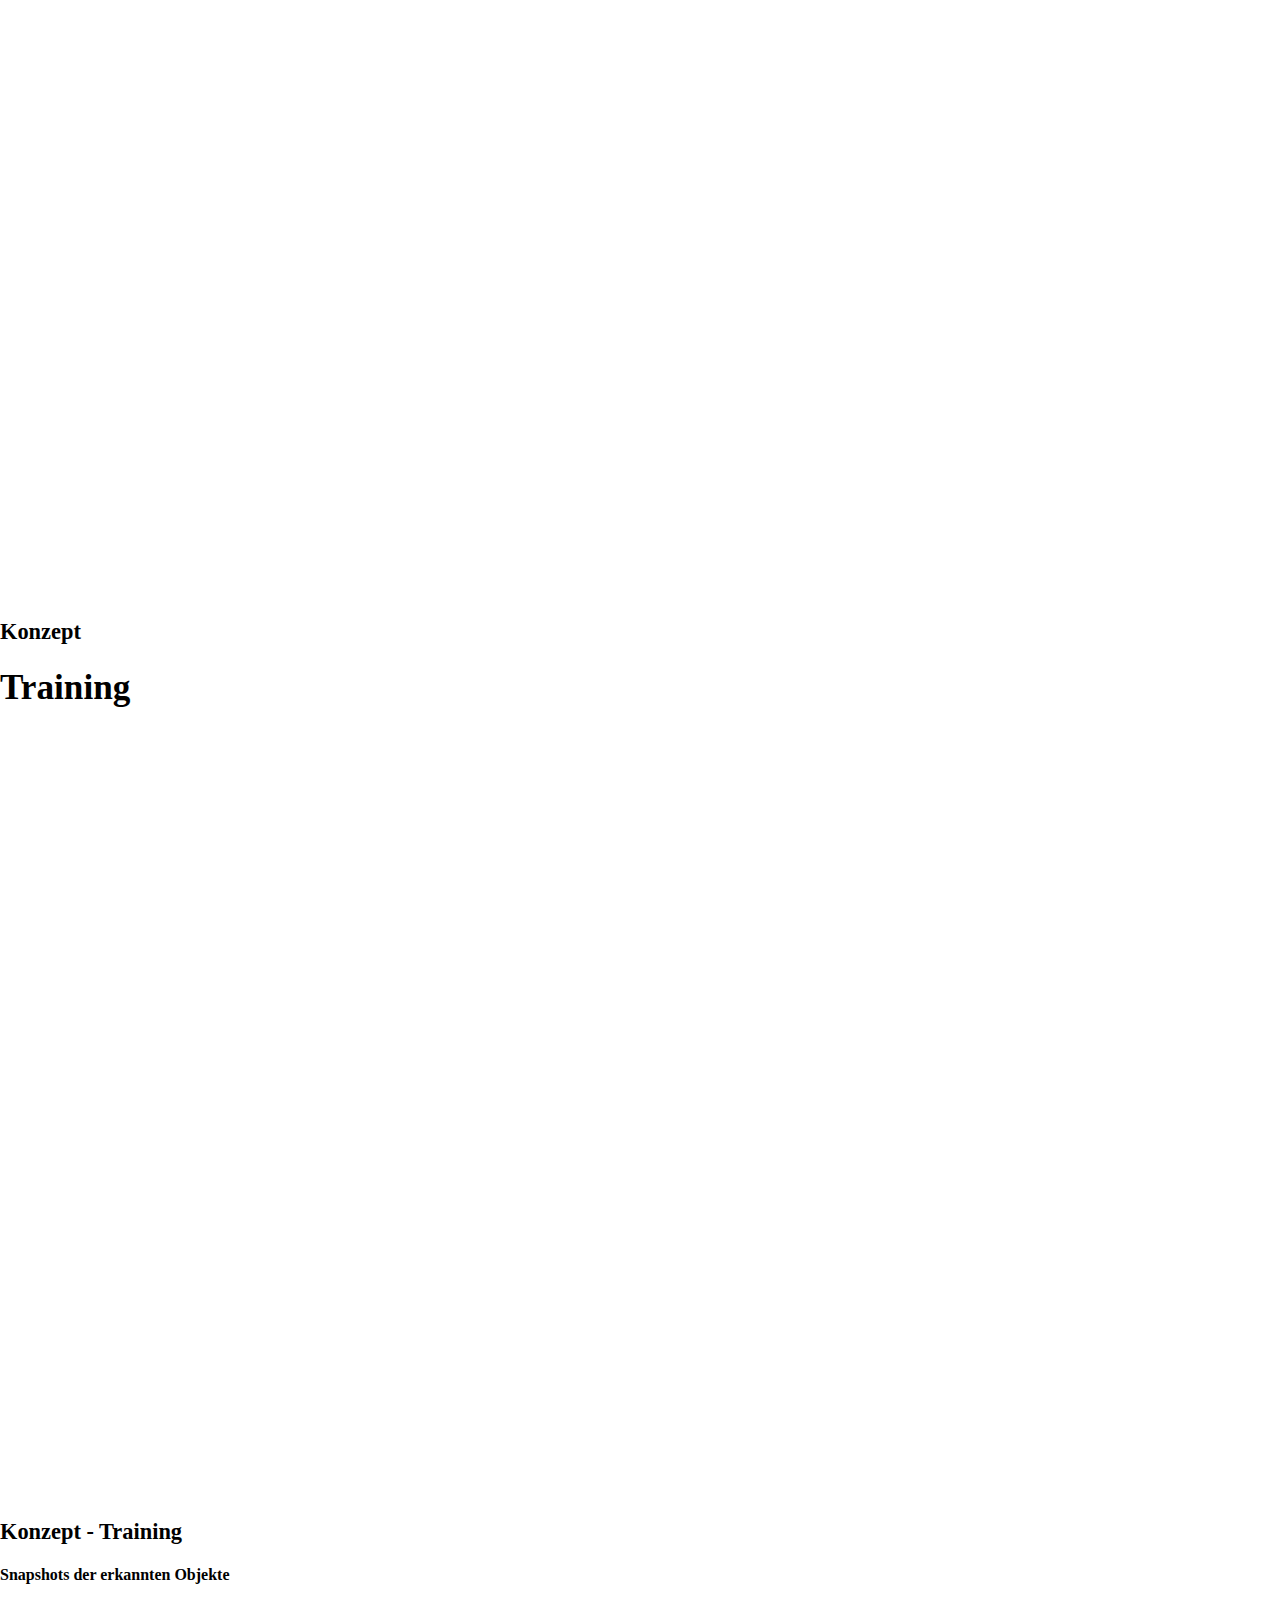
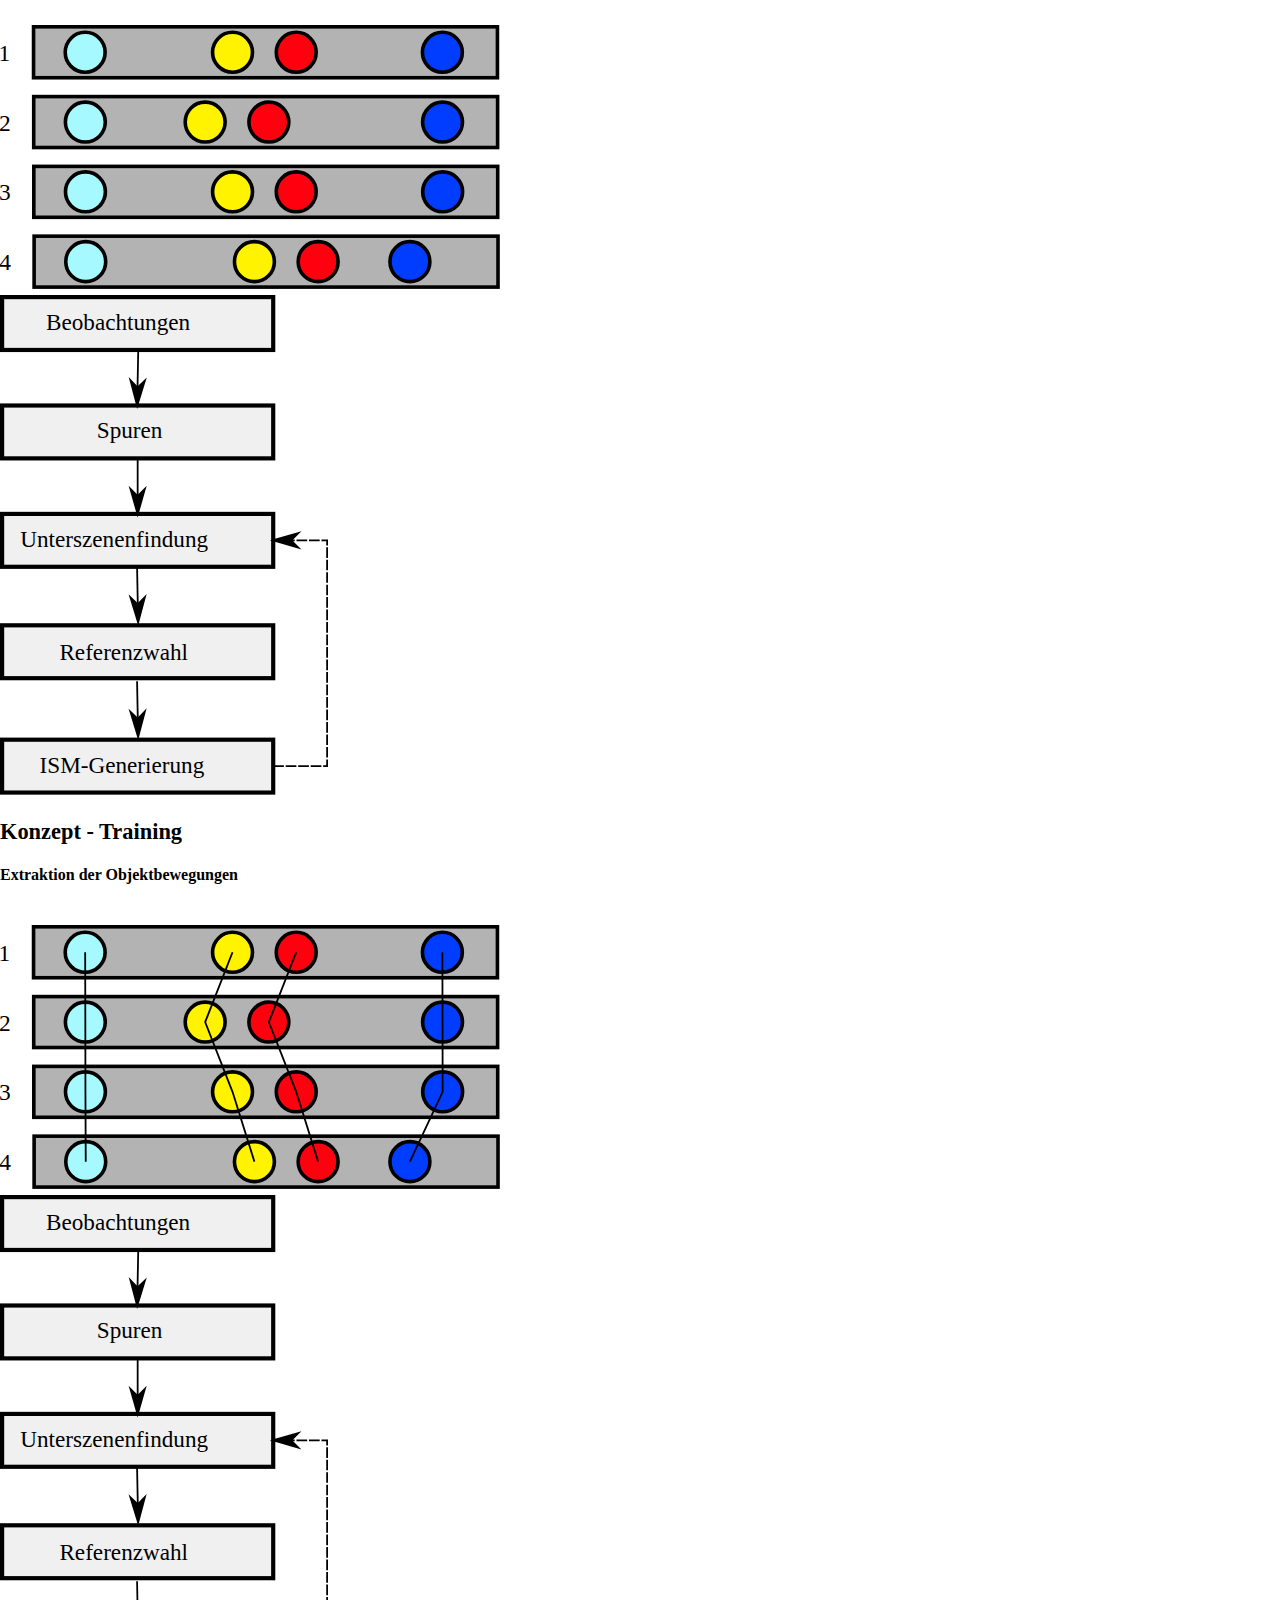
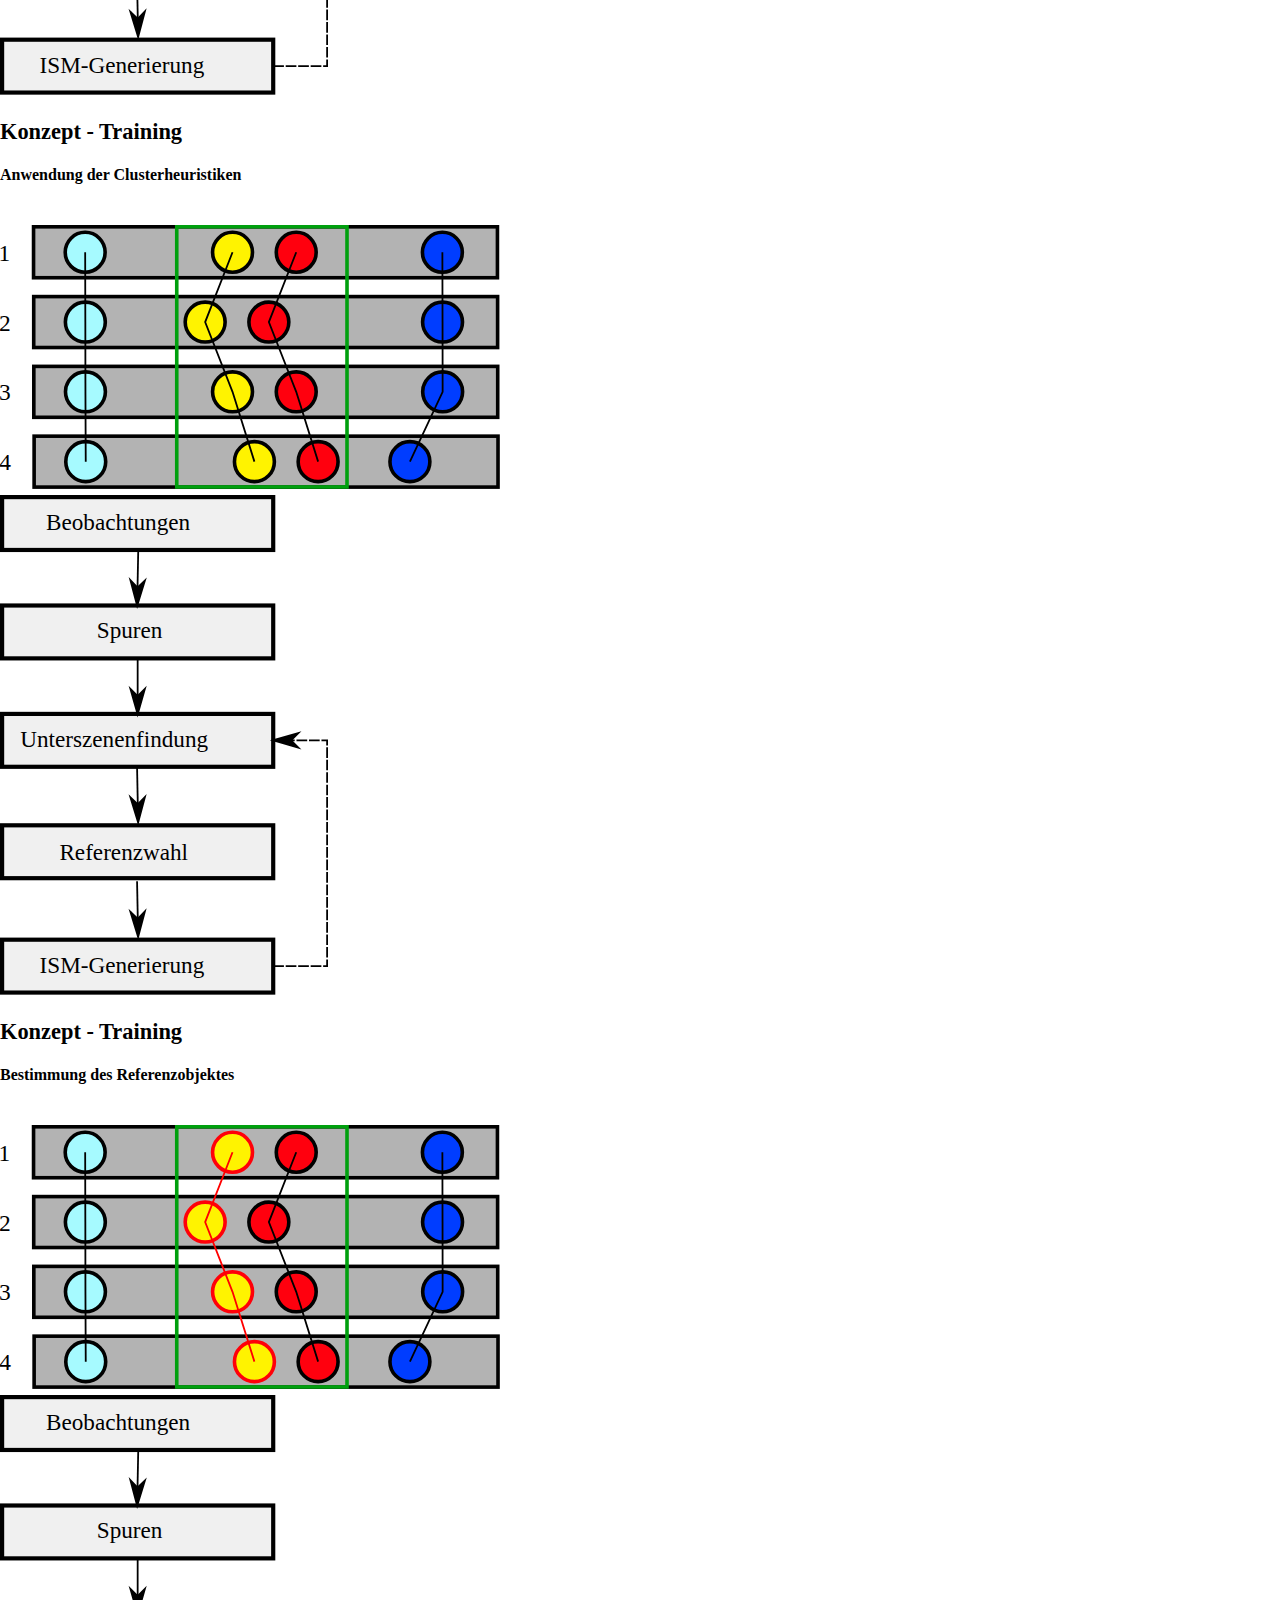
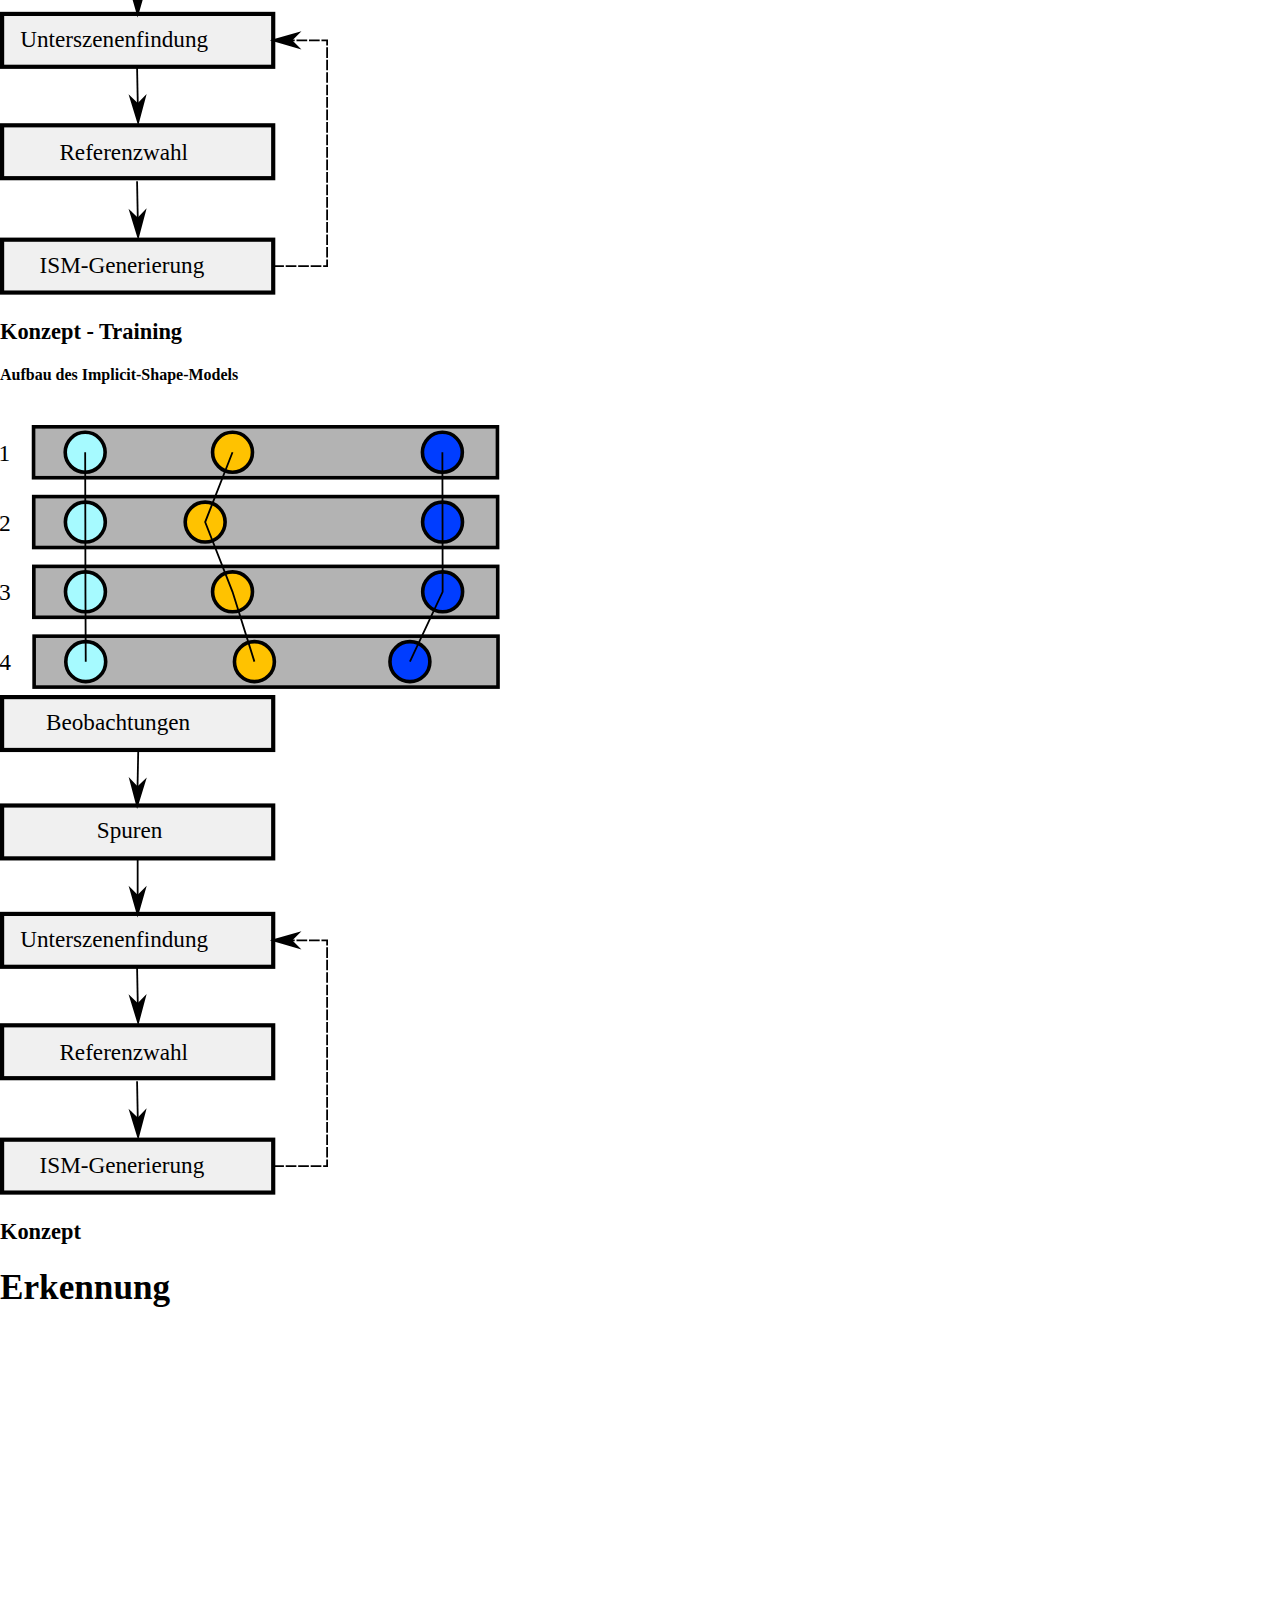
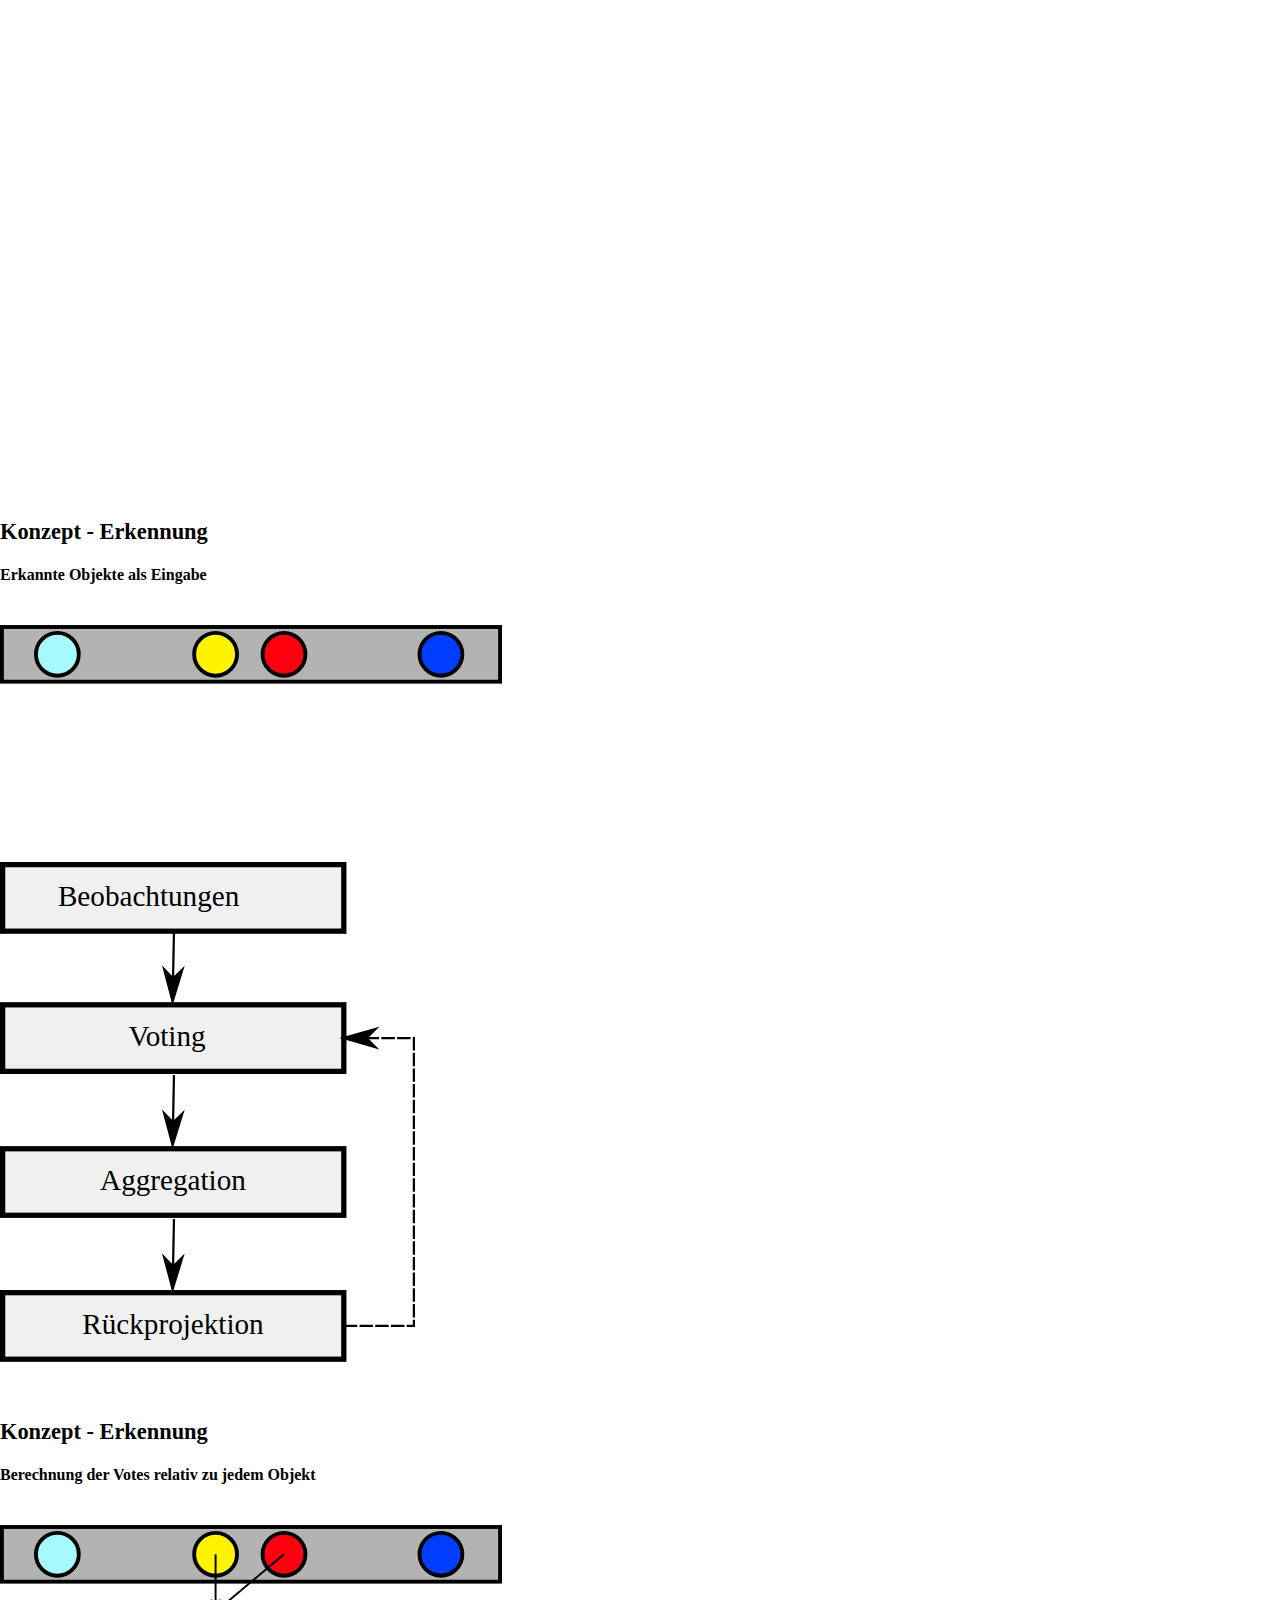
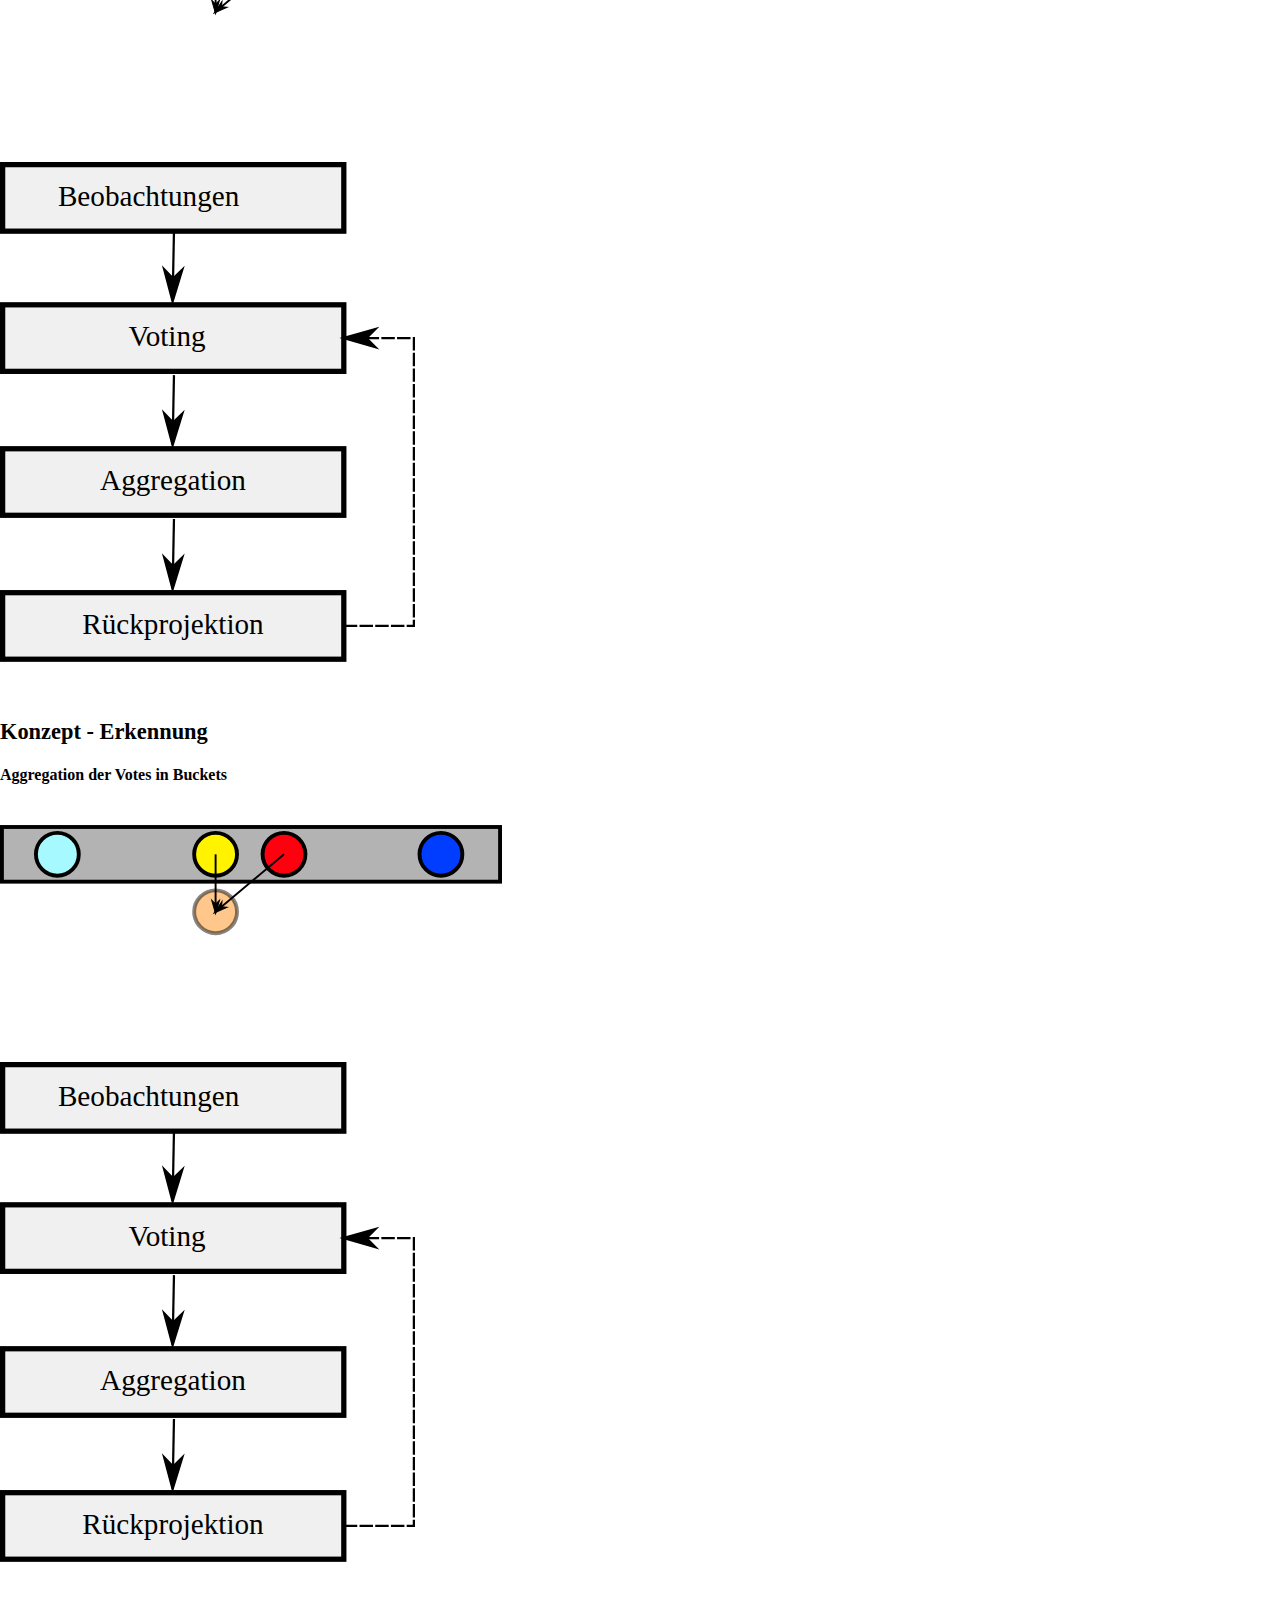
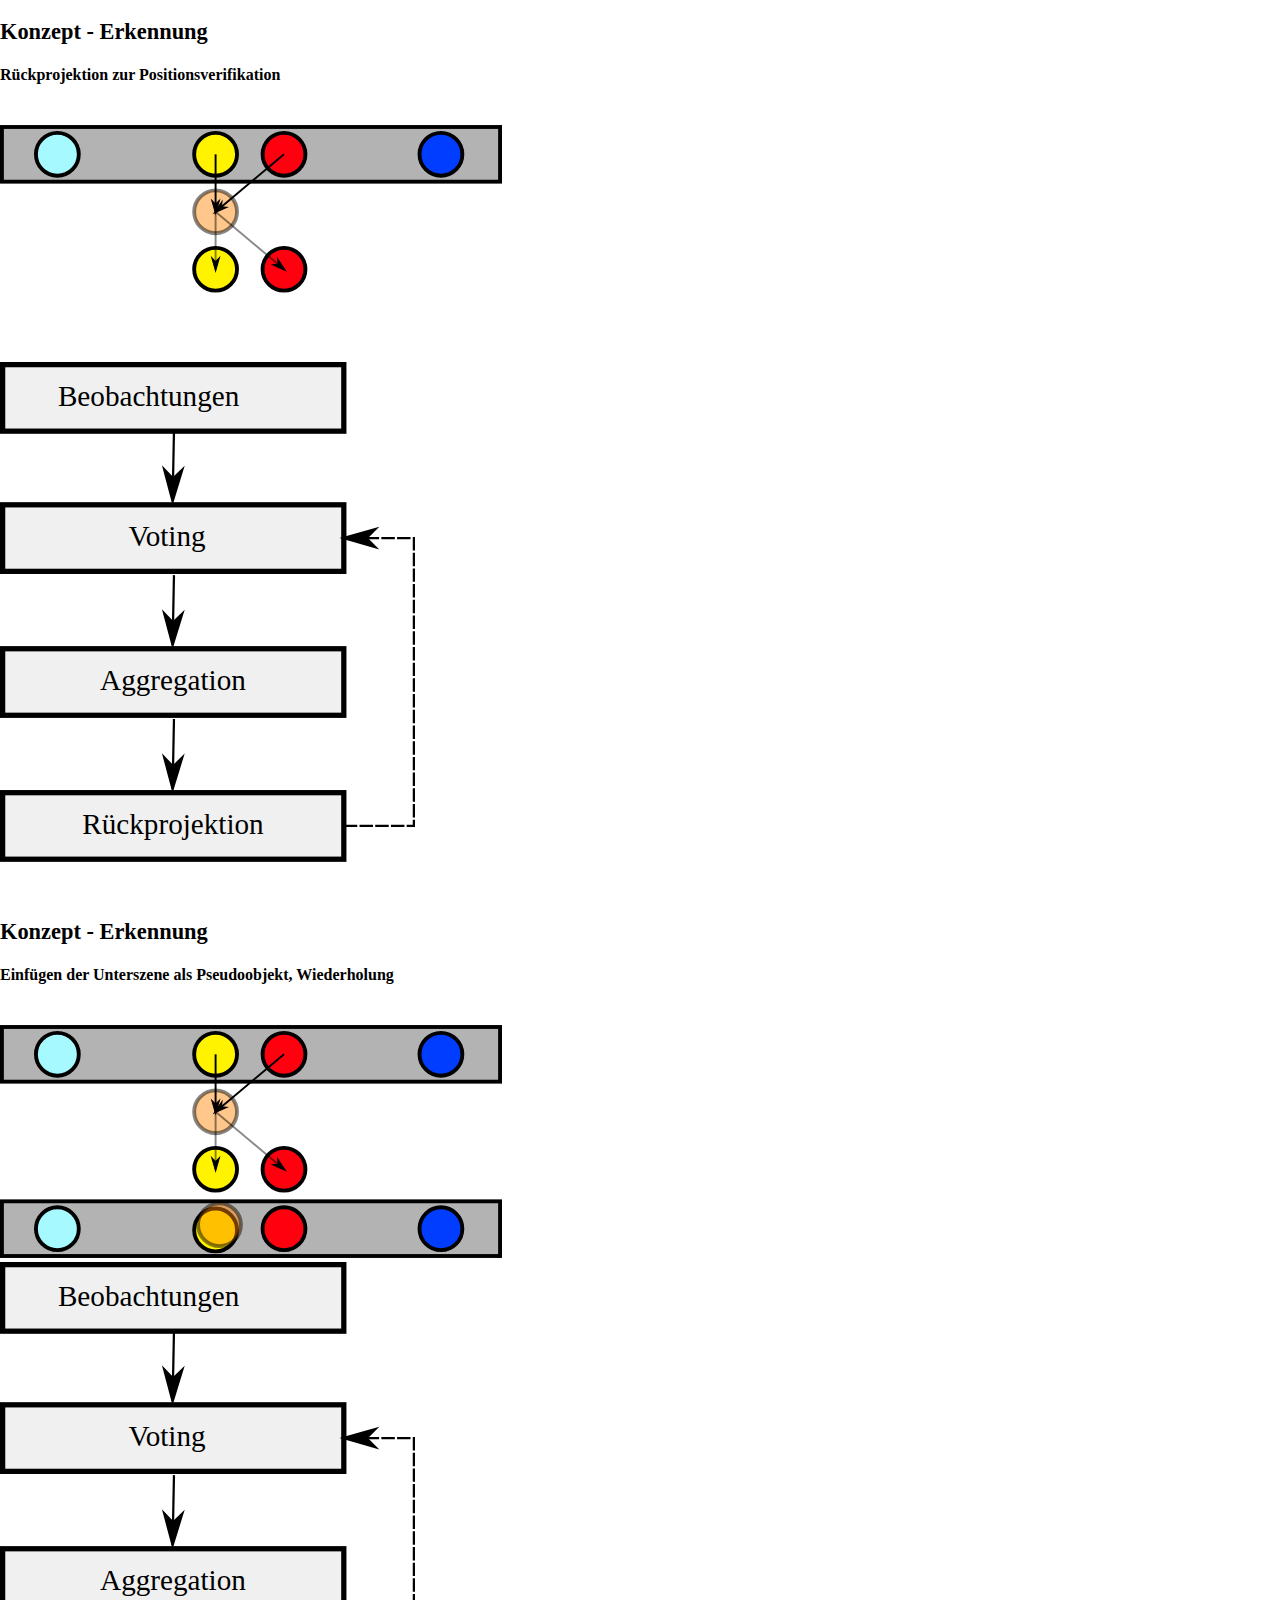
==== commit 8f7c40e6: "update" ====
--- a/index.html
+++ b/index.html
@@ -27,7 +27,7 @@
     <link rel="stylesheet" href="extensions/navigation/deck.navigation.css">
     <link rel="stylesheet" href="extensions/status/deck.status.css">
     <link rel="stylesheet" href="extensions/hash/deck.hash.css">
-    <link rel="stylesheet" href="extensions/fit/deck.fit.css">
+    <link rel="stylesheet" href="extensions/fit/deck.fit-fs.css">
     <link rel="stylesheet" href="extensions/scale/deck.scale.css">
     <!-- Style theme. More available in /themes/style/ or create your own.-->
     <!-- Transition. More available in /themes/transition/ or create your own.-->
--- a/extensions/fit/deck.fit-fs.css
+++ b/extensions/fit/deck.fit-fs.css
@@ -0,0 +1,14 @@
+
+.deck-container {
+    width: 100%; height: 100%; /* to get a proper filling of the parent */
+    margin: 0; padding: 0; /* any margin is handled by the parent or the fit extension */
+    position: absolute;
+    left:0; top:0; width:100%; height:100%;
+    border: 0;
+}
+.deck-container>.slide {
+    width: 100%; height: 100%; /* to get a proper filling of the parent */
+    min-width:0; min-height:0; /* undoing some hurting style in the defaults of deck.js */
+    overflow: hidden; /* don't show slides outside of their box */
+    /* margin:0; padding:0; /* remove possible margins */
+}
